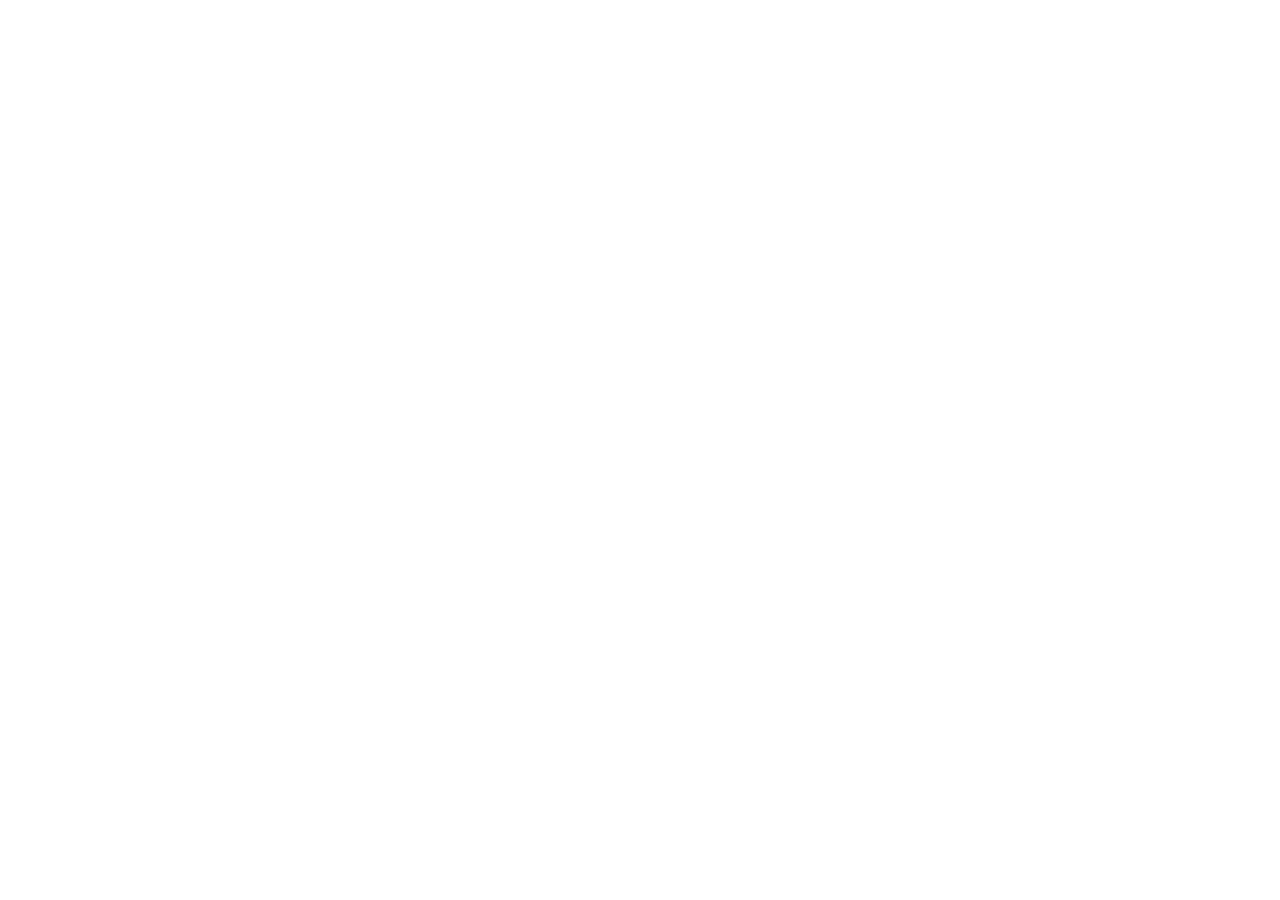
==== pantau.html @ 3dd7e0ea "Pantau 20261117f: mesin gaya tampilan per akun (menu Tampilan, bawaan Klasik) Co-Authored-By: Claude" ====
<!doctype html>
<html lang="id">
<head>
<meta charset="utf-8">
<script src="pindah.js?v=1"></script>
<meta name="viewport" content="width=device-width,initial-scale=1,viewport-fit=cover">
<title>Pantau Posyandu</title>
<meta name="theme-color" content="#ffffff">
<meta name="apple-mobile-web-app-capable" content="yes">
<meta name="apple-mobile-web-app-title" content="Pantau Posyandu">
<link rel="apple-touch-icon" href="apple-touch-icon-pantau.png">
<link rel="manifest" href="pantau.webmanifest">
<link rel="icon" href="icon-pantau-192.png">
<script>try{var _g=localStorage.getItem("pantau-gaya");if(_g&&/^[a-z]+$/.test(_g))document.documentElement.setAttribute("data-gaya",_g)}catch(e){}</script>
<script>try{var _t=localStorage.getItem("pantau-tema");if(_t==="dark"||_t==="light")document.documentElement.setAttribute("data-theme",_t)}catch(e){}</script>
<style>
:root{
  --bg:#fffdf3; --surface:#fff; --fg:#1f1800; --muted:#6f6330; --line:#f0e3ac;
  --accent:#ffc800; --accent-fg:#241b00; --accent-text:#8a6200; --accent-soft:#fff2b8; --gold:#f2b705;
  --warn:#8a3b00; --warn-soft:#ffe9d2; --none:#f5f0dc; --ok:#1f8a3c; --ok-soft:#e1f5e6;
  --hero1:#ffe94d; --hero2:#ffd000; --hero-fg:#1f1800;
  --login-bg:radial-gradient(120% 80% at 50% 0%,#ffe27a 0%,#f2b705 42%,#c98f00 100%);
  --shadow:0 2px 10px rgba(120,90,0,.10);
  --side1:#fff7bd; --side2:#ffe45c; --side3:#ffd21f; --side-fg:#1f1800; --acct-bg:rgba(255,255,255,.7);
  --bnav1:#fff9d8; --bnav2:#ffee8a; --bnav-line:#f2dc7b; --bnav-fg:#3a2f00; --bnav-on:#c98f00; --sart-op:1;
  font-family:system-ui,-apple-system,"Segoe UI",Roboto,sans-serif;
}
:root[data-theme=dark]{
  --bg:#16120a; --surface:#221c0d; --fg:#f6efd8; --muted:#c4b27a; --line:#3d3416;
  --accent:#f2b705; --accent-fg:#2b2100; --accent-text:#f6c93a; --accent-soft:#3b3010; --warn:#ffb98a; --warn-soft:#4a2a12; --none:#2a2410; --ok:#7be09a; --ok-soft:#173a22;
  --hero1:#8a6700; --hero2:#5c4400; --hero-fg:#fff6d6;
  --login-bg:radial-gradient(120% 80% at 50% 0%,#8a6400 0%,#5a4200 45%,#2a1f00 100%);
  --side1:#2e2508; --side2:#241d07; --side3:#17120a; --side-fg:#f6efd8; --acct-bg:rgba(255,255,255,.1);
  --bnav1:#2a220c; --bnav2:#1f190a; --bnav-line:#3d3416; --bnav-fg:#e8dcae; --bnav-on:#f6c93a; --sart-op:.55; --shadow:0 2px 10px rgba(0,0,0,.4);
  color-scheme:dark;
}
@media (prefers-color-scheme:dark){:root:not([data-theme=light]){
  --bg:#16120a; --surface:#221c0d; --fg:#f6efd8; --muted:#c4b27a; --line:#3d3416;
  --accent:#f2b705; --accent-fg:#2b2100; --accent-text:#f6c93a; --accent-soft:#3b3010; --warn:#ffb98a; --warn-soft:#4a2a12; --none:#2a2410; --ok:#7be09a; --ok-soft:#173a22;
  --hero1:#8a6700; --hero2:#5c4400; --hero-fg:#fff6d6;
  --login-bg:radial-gradient(120% 80% at 50% 0%,#8a6400 0%,#5a4200 45%,#2a1f00 100%);
  --side1:#2e2508; --side2:#241d07; --side3:#17120a; --side-fg:#f6efd8; --acct-bg:rgba(255,255,255,.1);
  --bnav1:#2a220c; --bnav2:#1f190a; --bnav-line:#3d3416; --bnav-fg:#e8dcae; --bnav-on:#f6c93a; --sart-op:.55; --shadow:0 2px 10px rgba(0,0,0,.4);
  color-scheme:dark;
}}
*{box-sizing:border-box}
html{-webkit-text-size-adjust:100%}
body{margin:0;background:var(--bg);color:var(--fg);font-size:16px;line-height:1.5;overflow-x:hidden}
button,input,select{font:inherit;color:inherit}
button{cursor:pointer}
.hidden{display:none!important}
.ic{width:1.25em;height:1.25em;fill:none;stroke:currentColor;stroke-width:2;stroke-linecap:round;stroke-linejoin:round;flex:none;vertical-align:-.2em}
:focus-visible{outline:3px solid var(--accent-text);outline-offset:2px}
.only-d{display:none}

/* ===== login ===== */
.login{min-height:100vh;min-height:100dvh;display:flex;flex-direction:column;align-items:center;justify-content:center;
  padding:max(24px,env(safe-area-inset-top,0px)) 20px max(24px,env(safe-area-inset-bottom,0px));background:var(--login-bg);color:var(--hero-fg);text-align:center}
.login{position:relative;isolation:isolate;overflow:hidden}
.login::before{content:"";position:absolute;inset:0;z-index:-1;background:url(kantor.jpg) center 30%/cover no-repeat;opacity:.26;mix-blend-mode:luminosity;
  -webkit-mask-image:linear-gradient(180deg,#000 0%,rgba(0,0,0,.55) 55%,rgba(0,0,0,.15) 100%);mask-image:linear-gradient(180deg,#000 0%,rgba(0,0,0,.55) 55%,rgba(0,0,0,.15) 100%)}
:root[data-theme=dark] .login::before{opacity:.22}
@media (prefers-color-scheme:dark){:root:not([data-theme=light]) .login::before{opacity:.22}}
.login .av{margin-bottom:18px}
.login .av img{display:block;width:92px;height:auto;filter:drop-shadow(1.5px 0 0 #fff) drop-shadow(-1.5px 0 0 #fff) drop-shadow(0 1.5px 0 #fff) drop-shadow(0 -1.5px 0 #fff) drop-shadow(0 4px 8px rgba(0,0,0,.3))}
.login h1{font-size:22px;line-height:1.2;margin:0 0 4px;letter-spacing:.3px}
.login p.sub{margin:0 0 24px;opacity:.9;font-size:15px}
.lf{width:100%;max-width:380px;background:var(--surface);color:var(--fg);border-radius:18px;padding:22px 20px;box-shadow:0 18px 50px rgba(0,0,0,.35);text-align:left}
.lf label{display:block;font-size:13px;font-weight:600;color:var(--muted);margin:12px 0 4px}.lf label:first-of-type{margin-top:0}
.lf input{width:100%;min-height:50px;background:var(--bg);border:1.5px solid var(--line);border-radius:12px;padding:10px 14px}
.pw{position:relative}.pw input{padding-right:78px}
.pw button{position:absolute;right:4px;top:50%;transform:translateY(-50%);min-height:44px;min-width:44px;border:0;background:none;color:var(--accent-text);font-weight:700;padding:0 10px}
.lf .btn{width:100%;margin-top:18px;min-height:52px;font-size:16px}
.lerr{margin-top:12px;font-size:14px;color:#b3261e;min-height:20px;font-weight:600}
:root[data-theme=dark] .lerr{color:#ff8a80}
@media (prefers-color-scheme:dark){:root:not([data-theme=light]) .lerr{color:#ff8a80}}
.lfoot{margin-top:22px;font-size:12.5px;opacity:.85}

/* ===== tombol ===== */
.btn{display:inline-flex;align-items:center;justify-content:center;gap:8px;min-height:48px;padding:8px 18px;border-radius:12px;border:1.5px solid #e9b800;
  background:linear-gradient(180deg,#ffe24a,#ffc800);color:var(--accent-fg);font-weight:700;box-shadow:0 3px 8px rgba(214,160,0,.28)}
.btn:disabled{opacity:.6}
.btn:hover{filter:brightness(.97)}
.btn.line{background:transparent;border:2px dashed #e3b100;color:var(--accent-text);box-shadow:none}
.btn.wide{width:100%}

/* ===== bingkai halaman ===== */
#app{min-height:100vh;display:flex}
.main-col{flex:1;min-width:0;display:flex;flex-direction:column}
.top{position:sticky;top:0;z-index:45;overflow:hidden;background:linear-gradient(135deg,var(--hero1),var(--hero2));color:var(--hero-fg);
  padding:calc(14px + env(safe-area-inset-top,0px)) max(16px,env(safe-area-inset-right,0px)) 0 max(16px,env(safe-area-inset-left,0px))}
.sky{position:absolute;right:0;bottom:0;width:80%;height:100%;opacity:.3;pointer-events:none;color:#c58f00}
:root[data-theme=dark] .sky{opacity:.25;color:#000}
@media (prefers-color-scheme:dark){:root:not([data-theme=light]) .sky{opacity:.25;color:#000}}
.trow{position:relative;display:flex;align-items:flex-start;gap:10px}
.trow .lg{width:42px;height:auto;flex:none;filter:drop-shadow(1px 0 0 #fff) drop-shadow(-1px 0 0 #fff) drop-shadow(0 1px 0 #fff) drop-shadow(0 -1px 0 #fff)}
.trow .tt{font-weight:800;font-size:17px;line-height:1.15;letter-spacing:.1px;white-space:nowrap}
.wil.op{font-weight:700;letter-spacing:.04em;text-transform:uppercase;line-height:1.35}
.wil.op span{display:block}
.brand>div{min-width:0}.brand .wil.op{font-size:10.5px;letter-spacing:.01em;white-space:nowrap}
.tt .wil.op{white-space:nowrap;font-size:min(12.5px,3.2vw);letter-spacing:.02em}
.wil.op span+span{margin-top:1px;padding-top:2px;border-top:1.5px solid currentColor;border-top-color:rgba(60,40,0,.28);width:max-content;max-width:100%}
.trow .tt small{display:block;font-weight:500;font-size:14px;margin-top:3px;letter-spacing:0}
.trow .sp{flex:1}
.ibtn{position:relative;width:40px;height:40px;border:0;background:none;color:inherit;border-radius:12px;display:grid;place-items:center;font-size:22px}
.dot{position:absolute;top:8px;right:9px;width:11px;height:11px;border-radius:50%;background:#ef3b2d;border:2px solid #ffe94d}
.hello{position:relative;display:flex;align-items:center;gap:8px;padding:6px 0 20px}
.avt{width:38px;height:38px;border-radius:50%;background:linear-gradient(135deg,#ffb800,#ff9f00);display:grid;place-items:center;color:#fff;flex:none;font-size:24px;border:2px solid rgba(255,255,255,.7)}
.tglm{display:flex;align-items:center;gap:6px;font-size:12.5px;font-weight:600;color:var(--muted);margin:0 2px 10px}.tglm .ic{font-size:15px}
.hello .w{flex:1;min-width:0;line-height:1.2;font-size:10.5px;white-space:nowrap;overflow:hidden;text-overflow:ellipsis}.hello .w b{display:block;font-size:13.5px}
.chip{display:flex;align-items:center;gap:7px;background:rgba(255,255,255,.35);border:1.5px solid rgba(255,255,255,.7);border-radius:14px;padding:7px 9px;font-size:11px;line-height:1.25;white-space:nowrap;flex:none}
.chip .ic{font-size:21px}
.hello .chip{display:none}.nipadmin{display:block;font-size:10.5px}
.admrow{display:flex;flex-wrap:wrap;align-items:center;gap:8px;padding:8px 0;border-bottom:1px solid var(--line)}.admt{flex:1;min-width:0}.admt b,.admt span{display:block;overflow:hidden;text-overflow:ellipsis;white-space:nowrap}.admt span{font-size:12px;color:var(--muted)}
.sheet{position:relative;margin-top:-14px;background:var(--bg);border-radius:22px 22px 0 0;padding:16px max(14px,env(safe-area-inset-left,0px)) 12px}
.cols{max-width:1100px;margin:0 auto}

/* ===== banner ===== */
.banner{position:relative;overflow:hidden;border-radius:18px;margin-bottom:14px;min-height:128px;background:linear-gradient(100deg,#ffd814 0%,#ffe24a 55%,#fff0a0 100%);display:flex;align-items:stretch}
.banner .bt{position:relative;z-index:2;width:60%;padding:16px 4px 24px 16px;display:flex;flex-direction:column;justify-content:center}
.banner h2{margin:0 0 6px;font-size:19px;line-height:1.15;color:#3a2a00}
.banner p{margin:0;font-size:12.5px;line-height:1.3;color:#2b2100}
.banner .bar1{width:46px;height:4px;border-radius:4px;background:#3a2a00;opacity:.7;margin-top:12px}
.banner .ph{position:absolute;right:0;top:0;bottom:0;width:56%;background-position:right center;background-size:cover;background-repeat:no-repeat;-webkit-mask-image:linear-gradient(90deg,transparent,#000 48%);mask-image:linear-gradient(90deg,transparent,#000 48%)}
.banner.m{height:158px;touch-action:pan-y}
.slide{position:absolute;inset:0;display:flex;opacity:0;pointer-events:none;transition:opacity .45s}
.slide.on{opacity:1;pointer-events:auto}
.banner.d{display:none}
.bdots{position:absolute;right:12px;bottom:8px;display:flex;gap:7px;z-index:4}
.bdots i{width:9px;height:9px;border-radius:50%;background:rgba(255,255,255,.75);border:1px solid rgba(58,42,0,.35);cursor:pointer}.bdots i.on{background:#3a2a00}

/* ===== panel filter ===== */
.panel{margin-bottom:14px}
.buatlap{display:flex;align-items:center;gap:14px;margin:0 0 14px;padding:16px 18px;border-radius:16px;background:linear-gradient(135deg,#0a7a35,#12a04a);color:#fff;text-decoration:none;box-shadow:0 6px 18px rgba(10,122,53,.35);border:2px solid #fff3}
.buatlap .ic{width:34px;height:34px;flex:none}
.buatlap span{display:flex;flex-direction:column;gap:2px}
.buatlap b{font-size:18px}
.buatlap small{font-size:13px;opacity:.9}
.card{background:var(--surface);border:1px solid var(--line);border-radius:16px;padding:16px;margin-bottom:14px;box-shadow:var(--shadow)}
.ch{display:flex;align-items:center;gap:12px;margin-bottom:14px}
.sq{width:52px;height:52px;border-radius:14px;background:linear-gradient(180deg,#ffd21f,#ffbf00);display:grid;place-items:center;color:#2b2100;font-size:26px;flex:none}
.ch h3{margin:0;font-size:19px;line-height:1.2}.ch p{margin:2px 0 0;font-size:13.5px;color:var(--muted)}
.fc{padding:12px 14px}
.fh{display:flex;align-items:center;gap:8px;margin-bottom:10px}
.fh h3{margin:0;font-size:17px;line-height:1.2;flex:1}
.linkk{background:none;border:0;color:var(--muted);font:inherit;font-size:13px;font-weight:700;text-decoration:underline;padding:6px 4px;cursor:pointer}
.ibtn{width:38px;height:38px;border-radius:50%;border:1.5px solid var(--line);background:var(--surface);color:var(--fg);display:grid;place-items:center;cursor:pointer;flex:none}
.ibtn .ic{width:19px;height:19px}.ibtn:disabled{opacity:.5}
.ibtn.putar .ic{animation:putar .8s linear infinite}@keyframes putar{to{transform:rotate(360deg)}}
.filters{display:grid;grid-template-columns:1fr 1fr;gap:8px 10px}
.filters .full{grid-column:1/-1}
.filters label{display:block;font-size:12.5px;font-weight:700;color:var(--muted);margin-bottom:3px}
.sel{position:relative}
.sel select,.sel input{width:100%;min-height:44px;background:var(--surface);border:1.5px solid var(--line);border-radius:12px;padding:10px 40px 10px 14px;appearance:none;-webkit-appearance:none;font-size:16px}
.sel .ic.dn{position:absolute;right:12px;top:50%;margin-top:-.6em;pointer-events:none;color:var(--fg)}
.sel input{padding-right:14px}
.sel.cari .si{position:absolute;left:12px;top:50%;margin-top:-.55em;color:var(--muted);pointer-events:none}.sel.cari input{padding-left:38px}
.act{margin-top:14px}
.dl{background:linear-gradient(180deg,#fffbe6,#fff6cc);border-color:#f6e08a}
.dl .top2{display:flex;align-items:center;gap:12px;margin-bottom:12px}
.dl .cl{width:52px;height:52px;border-radius:50%;background:#ffe27a;display:grid;place-items:center;color:#b88400;font-size:28px;flex:none}
.dl small{display:block;font-size:12.5px;color:var(--muted)}
.dl h3{margin:0;font-size:17px}.dl p{margin:0;font-size:13.5px;color:var(--muted)}
.dl .btns{display:grid;gap:10px}
.tot{display:grid;grid-template-columns:repeat(3,minmax(0,1fr));gap:8px;margin-bottom:14px}
.tile{display:flex;align-items:center;gap:8px;min-width:0;background:var(--surface);border:1px solid var(--line);border-radius:14px;padding:9px 8px;text-align:left;box-shadow:var(--shadow)}
.tile .cc{width:40px;height:40px;border-radius:50%;display:grid;place-items:center;color:#fff;font-size:22px;flex:none}
.tile .cc.g{background:#2fa04a}.tile .cc.y{background:#ffc800;color:#fff}.tile .cc.p{background:#e8317f}
.tile b{display:block;font-size:20px;line-height:1.1}.tile span{font-size:12px;color:var(--muted);line-height:1.2;display:block}
.tile .tx{flex:1;min-width:0}.tile .ch2{color:var(--muted);font-size:14px;margin-left:-2px}

/* ===== tabel/daftar ===== */
h4{font-size:17px;margin:0 0 10px}
table{width:100%;border-collapse:collapse;font-size:15px}
th,td{padding:10px 6px;border-bottom:1px solid var(--line);text-align:center}
th:first-child,td:first-child{text-align:left}
th{font-size:12.5px;color:var(--muted);font-weight:700}
tr:last-child td{border-bottom:0}
.scroll{overflow-x:auto;-webkit-overflow-scrolling:touch}
.scroll table{min-width:620px}
.pill{display:inline-block;white-space:nowrap;padding:3px 9px;border-radius:99px;font-size:13px;font-weight:700}
.pill.ok{background:var(--accent-soft);color:var(--accent-text)}
.pill.no{background:var(--none);color:var(--muted);font-weight:600}
.item{border:1px solid var(--line);border-radius:14px;padding:12px 14px;margin-bottom:10px;background:var(--surface)}
.item .a{font-weight:700}.item .b{font-size:14px;color:var(--muted)}
.tags{display:flex;flex-wrap:wrap;gap:6px;margin-top:8px}
.tag{font-size:12px;font-weight:600;padding:2px 9px;border-radius:99px;background:var(--accent-soft);color:var(--accent-text)}
.tag.w{background:var(--warn-soft);color:var(--warn)}.tag.g{background:var(--none);color:var(--muted)}
.msg{padding:14px;border-radius:12px;background:var(--warn-soft);color:var(--warn);margin-bottom:14px;font-size:15px}
.empty{text-align:center;color:var(--muted);padding:22px 8px}
.kh{font-weight:800;margin:14px 0 8px;color:var(--accent-text)}
.kv{display:flex;justify-content:space-between;gap:10px;padding:11px 0;border-bottom:1px solid var(--line);font-size:15px}
.kv:last-child{border-bottom:0}.kv span:first-child{color:var(--muted)}
.okpill{background:var(--ok-soft);color:var(--ok);font-weight:700;border-radius:99px;padding:2px 12px;font-size:13px}
.okbox{display:flex;align-items:center;gap:10px;background:var(--ok-soft);color:var(--ok);border-radius:12px;padding:12px;margin-top:10px;font-size:14px}
.okbox.bad{background:var(--warn-soft);color:var(--warn)}
footer{text-align:center;color:var(--muted);font-size:12.5px;padding:6px 16px 18px}
footer.mob{padding:4px 16px calc(88px + env(safe-area-inset-bottom,0px))}
footer.dsk{display:none}

.avt img{width:100%;height:100%;border-radius:50%;object-fit:cover;display:block}
.pf{display:flex;align-items:center;gap:14px;margin-bottom:14px}
.pf .avt.big{width:84px;height:84px;font-size:40px;border-width:3px}
.fld{margin-bottom:12px}.fld label{display:block;font-size:14px;font-weight:700;margin-bottom:6px}
.fld select{width:100%;min-height:50px;background:var(--surface);border:1.5px solid var(--line);border-radius:12px;padding:10px 14px;font-size:16px}
.fld input{width:100%;min-height:50px;background:var(--surface);border:1.5px solid var(--line);border-radius:12px;padding:10px 14px;font-size:16px}
.fbtn{position:relative;overflow:hidden}.fbtn input{position:absolute;inset:0;opacity:0;cursor:pointer;width:100%;height:100%;font-size:0}
.row2{display:grid;grid-template-columns:1fr 1fr;gap:10px}
.btn.sm{min-height:42px;padding:6px 14px;font-size:14px}
.btn.plain{background:var(--surface);color:var(--accent-text);border-color:var(--line);box-shadow:none}
.pvban{height:120px;border-radius:14px;overflow:hidden;position:relative;background:linear-gradient(100deg,#ffd814,#ffe24a 55%,#fff0a0);margin-bottom:12px}
.pvban .ph{position:absolute;right:0;top:0;bottom:0;width:70%;background:var(--bn,url(banner.jpg)) right center/cover no-repeat;-webkit-mask-image:linear-gradient(90deg,transparent,#000 35%);mask-image:linear-gradient(90deg,transparent,#000 35%)}
.st{font-size:13.5px;min-height:20px;margin-top:8px;color:var(--muted)}.st.ok{color:var(--ok);font-weight:700}.st.bad{color:#b3261e;font-weight:700}
:root[data-theme=dark] .st.bad{color:#ff8a80}
@media (prefers-color-scheme:dark){:root:not([data-theme=light]) .st.bad{color:#ff8a80}}
.hint{font-size:12.5px;color:var(--muted);margin:2px 0 12px}
/* ===== menu bawah (HP) ===== */
.bnav{position:fixed;left:0;right:0;bottom:0;z-index:40;display:grid;grid-template-columns:repeat(5,1fr);background:linear-gradient(180deg,var(--bnav1),var(--bnav2));
  border-top:1px solid var(--bnav-line);padding:6px 6px calc(6px + env(safe-area-inset-bottom,0px));box-shadow:0 -4px 16px rgba(120,90,0,.12)}
.bnav button{border:0;background:none;display:flex;flex-direction:column;align-items:center;gap:2px;padding:6px 0 8px;font-size:12px;font-weight:600;color:var(--bnav-fg);position:relative}
.bnav button .ic{font-size:26px}
.bnav button.on{color:var(--bnav-on);font-weight:800}
.bnav button.on .ic{stroke-width:2.8}
.bnav button.on::after{content:"";position:absolute;bottom:0;left:24%;right:24%;height:3px;border-radius:3px;background:#ffc800}

/* ===== sidebar / laci ===== */
.side{position:fixed;z-index:60;left:0;top:0;bottom:0;width:272px;transform:translateX(-102%);transition:transform .22s;display:flex;flex-direction:column;
  background:linear-gradient(180deg,var(--side1) 0%,var(--side2) 55%,var(--side3) 100%);color:var(--side-fg);overflow:hidden;box-shadow:6px 0 30px rgba(0,0,0,.25)}
.side.open{transform:none}
.scrim{position:fixed;inset:0;background:rgba(0,0,0,.4);z-index:50;display:none}.scrim.on{display:block}
.brand{display:flex;gap:10px;align-items:center;padding:calc(18px + env(safe-area-inset-top,0px)) 16px 14px}
.brand img{width:44px;height:auto;flex:none;filter:drop-shadow(1px 0 0 #fff) drop-shadow(-1px 0 0 #fff) drop-shadow(0 1px 0 #fff) drop-shadow(0 -1px 0 #fff)}
.brand b{font-size:15px;line-height:1.15;display:block}.brand small{font-size:12.5px}
.nav{padding:8px 14px;display:grid;gap:6px;position:relative;z-index:2}
.nav button{display:flex;align-items:center;gap:14px;border:0;background:none;text-align:left;padding:13px 14px;border-radius:12px;font-size:16px;font-weight:600;color:var(--side-fg)}
.nav button .ic{font-size:24px}
.nav button.on{background:linear-gradient(180deg,#ffd21f,#ffc400);color:#1f1800;font-weight:800}
.nav button.on .ic{stroke-width:2.8}
.acct{margin:auto 14px 14px;position:relative;z-index:2;display:flex;align-items:center;gap:10px;background:var(--acct-bg);border:0;border-radius:18px;padding:10px 12px;text-align:left;font-size:13px;line-height:1.25}
.acct .avt{width:42px;height:42px;font-size:22px;background:#1f1800;border:2px solid #ffc800}
.acct b{display:block;font-size:14px}.acct .ic{margin-left:auto}
.sart{position:absolute;left:0;right:0;bottom:0;height:300px;background:url(kantor.jpg) center 62%/cover no-repeat;opacity:var(--sart-op);z-index:1;-webkit-mask-image:linear-gradient(180deg,transparent,#000 42%);mask-image:linear-gradient(180deg,transparent,#000 42%)}

/* ===== rel kanan (komputer) ===== */
.rail .quote{position:relative;overflow:hidden;background:linear-gradient(135deg,#fff3b0,#ffe27a);border:1px solid #f6e08a;border-radius:18px;padding:18px;display:flex;gap:14px;align-items:center;margin-bottom:14px;min-height:150px}
.rail .quote .cp{width:78px;height:92px;flex:none;border-radius:16px;background:linear-gradient(180deg,#ffd21f,#ffb800);display:grid;place-items:center;color:#fff;font-size:40px;transform:rotate(-4deg)}
.rail .quote p{margin:0;font-weight:700;font-size:15px;line-height:1.3}
.sig{font-family:"Segoe Script","Brush Script MT","Snell Roundhand",cursive;font-style:italic;font-size:19px;color:var(--fg);text-align:right;padding:36px 8px 0;border-bottom:3px solid #ffc800;border-radius:0 0 0 60px;margin-top:10px;padding-bottom:10px}

@media (max-width:420px){.tile .ch2{display:none}}
/* ===== tampilan komputer ===== */
@media (min-width:900px){
  .only-m{display:none!important}.only-d{display:revert}
  .side{transform:none;box-shadow:none;width:260px}
  body.collapsed .side{transform:translateX(-102%)}
  .main-col{margin-left:260px}
  body.collapsed .main-col{margin-left:0}
  .top{padding:0 22px 0 18px;min-height:108px;display:flex;align-items:center}
  .trow{align-items:center;width:100%}
  .trow .hb{order:-1}
  .trow .lg{width:50px}
  .trow .tt{font-size:22px}
  .dmeta{display:flex;align-items:center;gap:18px}
  .dchip{display:flex;align-items:center;gap:10px;font-size:13px;line-height:1.25}.dchip .ic{font-size:24px}
  .uacct{display:flex;align-items:center;gap:10px;background:rgba(255,255,255,.55);border:0;border-radius:99px;padding:6px 14px 6px 6px;font-size:12px;line-height:1.2;text-align:left}
  .uacct .avt{width:42px;height:42px;font-size:22px;background:#1f1800;border:2px solid #ffc800}
  .uacct b{display:block;font-size:13px}
  .sheet{margin-top:0;border-radius:0;padding:22px 24px 40px}
  .cols{display:grid;grid-template-columns:minmax(0,1fr) 330px;gap:22px;max-width:1280px}
  .banner.m{display:none}
  .banner.d{display:block;height:150px;margin-bottom:18px}
  .banner.d .bt{flex-direction:row;align-items:center;gap:18px;padding:12px 18px}
  .banner.d img{width:76px;height:auto;flex:none;filter:drop-shadow(1px 0 0 #fff) drop-shadow(-1px 0 0 #fff) drop-shadow(0 1px 0 #fff) drop-shadow(0 -1px 0 #fff)}
  .banner.d h2{font-size:25px;letter-spacing:.2px}.banner.d p{font-size:15px;max-width:380px}
  .banner.d .bt{width:66%;flex:none}
  .banner.d .ph{width:40%;-webkit-mask-image:linear-gradient(90deg,transparent,#000 40%);mask-image:linear-gradient(90deg,transparent,#000 40%)}
  .panel.big{background:var(--surface);border:1px solid var(--line);border-radius:18px;padding:18px 20px;box-shadow:var(--shadow)}
  .panel.big .card{box-shadow:none;margin-bottom:14px}
  .panel.big .tot{margin-bottom:0}
  .ch h3{font-size:17px}.ch .sq{width:48px;height:48px}
  .filters{gap:14px 24px}
  .actrow{display:flex;justify-content:flex-end;margin-top:14px}
  .actrow .btn.wide{width:auto;min-width:160px;min-height:44px}
  .dl{position:relative}
  .dl .btns{grid-template-columns:1fr}
  .bnav{display:none}
  footer.dsk{display:block;text-align:left;padding:4px 24px 18px}
  footer.mob{display:none}
  .tile b{font-size:21px}
}
.top.kecil .hello,.top.kecil .wil{display:none}
.top.kecil{padding-top:calc(8px + env(safe-area-inset-top,0px));padding-bottom:8px}
.top.kecil .trow .lg{width:34px}.top.kecil .trow .tt{font-size:15px}
@media (min-width:900px){.top.kecil{padding-top:0;padding-bottom:0}}
#toastbaru{position:fixed;left:50%;bottom:calc(92px + env(safe-area-inset-bottom,0px));transform:translate(-50%,20px);background:#2b2200;color:#fff3b0;padding:10px 18px;border-radius:999px;font-size:14px;font-weight:700;box-shadow:0 6px 18px rgba(0,0,0,.25);opacity:0;pointer-events:none;transition:.25s;z-index:80;max-width:90vw;text-align:center}
#toastbaru.on{opacity:1;transform:translate(-50%,0)}
@media (min-width:900px){#toastbaru{bottom:24px}}
</style>
<link rel="stylesheet" href="pantau-tema.css?v=20261105ze">
<link rel="stylesheet" href="pantau-modern.css?v=20261107f">
<link rel="stylesheet" href="pantau-baru.css?v=20261108d">
<link rel="stylesheet" href="pantau-v2.css?v=20261117f">
<style id="loginKaca">
/* ---------- Gaya kaca: halaman masuk ---------- */
html .login{background:#fff8e1}
html .login::before{inset:-40px;opacity:1;mix-blend-mode:normal;-webkit-mask-image:none;mask-image:none;filter:blur(18px) saturate(1.1);background:url(kantor.jpg) center/cover no-repeat}
html .login::after{content:"";position:absolute;inset:0;z-index:-1;background:linear-gradient(180deg,rgba(255,214,31,.62),rgba(255,248,225,.5))}
html .login .lf{background:var(--kc-bg,rgba(255,255,255,.62));border:1px solid var(--kc-line,rgba(255,255,255,.78));border-radius:22px;box-shadow:0 10px 30px rgba(40,30,0,.15);-webkit-backdrop-filter:blur(12px);backdrop-filter:blur(12px)}
html .login .lf input{background:var(--surface,#fff);border:1px solid var(--kc-line,rgba(255,255,255,.78));border-radius:12px}
html .login .lf .btn{border-radius:14px}
html .login .lfoot{color:var(--fg,#241b00);opacity:.8}
@media (max-width:899px){
  html .login::before{inset:0;filter:none;opacity:.3}
  html .login::after{background:linear-gradient(180deg,#ffd21f 0,#ffd21f 38%,rgba(255,252,243,.93) 38.1%)}
  html .login .lf{background:var(--kc-bg,rgba(255,255,255,.62));-webkit-backdrop-filter:none;backdrop-filter:none;box-shadow:0 4px 14px rgba(60,45,0,.12)}
}
:root[data-theme=dark] .login::after{background:linear-gradient(180deg,rgba(40,32,0,.75),rgba(10,9,5,.88))}
@media (prefers-color-scheme:dark){:root:not([data-theme=light]) .login::after{background:linear-gradient(180deg,rgba(40,32,0,.75),rgba(10,9,5,.88))}}
@media (prefers-color-scheme:dark) and (max-width:899px){:root:not([data-theme=light]) .login::after{background:linear-gradient(180deg,#5a4600 0,#5a4600 38%,rgba(16,15,9,.95) 38.1%)}}
:root[data-theme=dark] .login{color:#f2f0e6}
@media (prefers-color-scheme:dark){:root:not([data-theme=light]) .login{color:#f2f0e6}}
/* login gelap: label lebih terang agar jelas terbaca */
:root[data-theme=dark] .login .lf label{color:#e6e3d2}
@media (prefers-color-scheme:dark){:root:not([data-theme=light]) .login .lf label{color:#e6e3d2}}
</style>
</head>
<body class="pm">
<svg width="0" height="0" style="position:absolute" aria-hidden="true"><defs>
<symbol id="i-cal" viewBox="0 0 24 24"><rect x="3" y="4" width="18" height="18" rx="2"/><path d="M16 2v4M8 2v4M3 10h18"/></symbol>
<symbol id="i-list" viewBox="0 0 24 24"><path d="M8 6h13M8 12h13M8 18h13M3 6h.01M3 12h.01M3 18h.01"/></symbol>
<symbol id="i-pin" viewBox="0 0 24 24"><path d="M20 10c0 6-8 12-8 12S4 16 4 10a8 8 0 0 1 16 0z"/><circle cx="12" cy="10" r="3"/></symbol>
<symbol id="i-search" viewBox="0 0 24 24"><circle cx="11" cy="11" r="7"/><path d="M21 21l-4.3-4.3"/></symbol>
<symbol id="i-sync" viewBox="0 0 24 24"><path d="M20 12a8 8 0 0 1-14 5.3M4 12A8 8 0 0 1 18 6.7M18 3v4h-4M6 21v-4h4" fill="none" stroke="currentColor" stroke-width="2" stroke-linecap="round" stroke-linejoin="round"/></symbol>
<symbol id="i-filter" viewBox="0 0 24 24"><path d="M22 3H2l8 9.46V19l4 2v-8.54z"/></symbol>
<symbol id="i-cloud" viewBox="0 0 24 24"><path d="M4 14.9A7 7 0 1 1 15.7 8h1.8a4.5 4.5 0 0 1 2.5 8.2"/><path d="M12 12v9M16 16l-4-4-4 4"/></symbol>
<symbol id="i-doc" viewBox="0 0 24 24"><path d="M14 2H6a2 2 0 0 0-2 2v16a2 2 0 0 0 2 2h12a2 2 0 0 0 2-2V8z"/><path d="M14 2v7h6M8 13h8M8 17h8"/></symbol>
<symbol id="i-check" viewBox="0 0 24 24"><path d="M20 6L9 17l-5-5"/></symbol>
<symbol id="i-user" viewBox="0 0 24 24"><path d="M20 21v-2a4 4 0 0 0-4-4H8a4 4 0 0 0-4 4v2"/><circle cx="12" cy="7" r="4"/></symbol>
<symbol id="i-bell" viewBox="0 0 24 24"><path d="M6 8a6 6 0 1 1 12 0c0 7 3 9 3 9H3s3-2 3-9"/><path d="M10.3 21a1.94 1.94 0 0 0 3.4 0"/></symbol>
<symbol id="i-menu" viewBox="0 0 24 24"><path d="M3 6h18M3 12h18M3 18h18"/></symbol>
<symbol id="i-home" viewBox="0 0 24 24"><path d="M3 9l9-7 9 7v11a2 2 0 0 1-2 2H5a2 2 0 0 1-2-2z"/><path d="M9 22V12h6v10"/></symbol>
<symbol id="i-bars" viewBox="0 0 24 24"><path d="M18 20V10M12 20V4M6 20v-6"/></symbol>
<symbol id="i-gear" viewBox="0 0 24 24"><circle cx="12" cy="12" r="3"/><path d="M19.4 15a1.65 1.65 0 0 0 .33 1.82l.06.06a2 2 0 1 1-2.83 2.83l-.06-.06a1.65 1.65 0 0 0-1.82-.33 1.65 1.65 0 0 0-1 1.51V21a2 2 0 1 1-4 0v-.09A1.65 1.65 0 0 0 9 19.4a1.65 1.65 0 0 0-1.82.33l-.06.06a2 2 0 1 1-2.83-2.83l.06-.06a1.65 1.65 0 0 0 .33-1.82 1.65 1.65 0 0 0-1.51-1H3a2 2 0 1 1 0-4h.09A1.65 1.65 0 0 0 4.6 9a1.65 1.65 0 0 0-.33-1.82l-.06-.06a2 2 0 1 1 2.83-2.83l.06.06a1.65 1.65 0 0 0 1.82.33H9a1.65 1.65 0 0 0 1-1.51V3a2 2 0 1 1 4 0v.09a1.65 1.65 0 0 0 1 1.51 1.65 1.65 0 0 0 1.82-.33l.06-.06a2 2 0 1 1 2.83 2.83l-.06.06a1.65 1.65 0 0 0-.33 1.82V9a1.65 1.65 0 0 0 1.51 1H21a2 2 0 1 1 0 4h-.09a1.65 1.65 0 0 0-1.51 1z"/></symbol>
<symbol id="i-users" viewBox="0 0 24 24"><path d="M17 21v-2a4 4 0 0 0-4-4H5a4 4 0 0 0-4 4v2"/><circle cx="9" cy="7" r="4"/><path d="M23 21v-2a4 4 0 0 0-3-3.87M16 3.13a4 4 0 0 1 0 7.75"/></symbol>
<symbol id="i-clock" viewBox="0 0 24 24"><circle cx="12" cy="12" r="10"/><path d="M12 6v7l4 2"/></symbol>
<symbol id="i-shield" viewBox="0 0 24 24"><path d="M12 22s8-4 8-10V5l-8-3-8 3v7c0 6 8 10 8 10z"/><path d="M9 12l2 2 4-4"/></symbol>
<symbol id="i-clip" viewBox="0 0 24 24"><path d="M16 4h2a2 2 0 0 1 2 2v14a2 2 0 0 1-2 2H6a2 2 0 0 1-2-2V6a2 2 0 0 1 2-2h2"/><rect x="8" y="2" width="8" height="4" rx="1"/><path d="M8 12h8M8 16h5"/></symbol>
<symbol id="i-chev" viewBox="0 0 24 24"><path d="M9 18l6-6-6-6"/></symbol>
<symbol id="i-down" viewBox="0 0 24 24"><path d="M6 9l6 6 6-6"/></symbol>
<symbol id="i-dl" viewBox="0 0 24 24"><path d="M12 3v12m0 0l-4-4m4 4l4-4M5 21h14"/></symbol>
<symbol id="i-out" viewBox="0 0 24 24"><path d="M9 21H5a2 2 0 0 1-2-2V5a2 2 0 0 1 2-2h4M16 17l5-5-5-5M21 12H9"/></symbol>
<symbol id="i-moon" viewBox="0 0 24 24"><path d="M21 12.8A9 9 0 1 1 11.2 3a7 7 0 0 0 9.8 9.8z"/></symbol>
<symbol id="i-sun" viewBox="0 0 24 24"><circle cx="12" cy="12" r="4"/><path d="M12 2v2M12 20v2M4.9 4.9l1.4 1.4M17.7 17.7l1.4 1.4M2 12h2M20 12h2M4.9 19.1l1.4-1.4M17.7 6.3l1.4-1.4"/></symbol>
<symbol id="i-sky" viewBox="0 0 600 120" preserveAspectRatio="xMaxYMax slice"><g fill="currentColor"><path d="M0 120V84c40-6 70-30 110-34 34-3 52 16 86 4 40-14 62-46 112-46 44 0 64 28 100 40 30 10 60 4 92 12v70z"/><path d="M448 120V30h10V8h14v22h10v90z"/><path d="M468 8l3-8 3 8z"/><rect x="30" y="84" width="46" height="36"/><rect x="84" y="92" width="32" height="28"/><rect x="330" y="88" width="40" height="32"/><rect x="380" y="96" width="30" height="24"/><rect x="520" y="86" width="50" height="34"/><rect x="578" y="96" width="22" height="24"/></g></symbol>
</defs></svg>
<section class="login" id="login">
  <div class="av"><img src="logo.png" alt="Logo Kota Palu"></div>
  <h1>Pantau Laporan Posyandu</h1>
  <p class="sub">Kecamatan Palu Utara</p>
  <form class="lf" id="lf" autocomplete="on" novalidate>
    <label for="lu">Nama pengguna</label>
    <input id="lu" name="username" type="text" autocomplete="username" autocapitalize="none" autocorrect="off" spellcheck="false" required>
    <label for="lp">Kata sandi</label>
    <div class="pw"><input id="lp" name="password" type="password" autocomplete="current-password" required><button type="button" id="sh">Lihat</button></div>
    <div class="lerr" id="lerr" role="alert"></div>
    <button class="btn" id="lb" type="submit">Masuk</button>
    <p class="lupa">Lupa kata sandi? Hubungi pengelola aplikasi.</p>
  </form>
  <div class="lfoot">Developed by <b>Max Juniar Ratowo</b> · © 2026<br><small id="ver">tampilan 20261117f</small></div>
</section>

<div id="app" class="hidden" data-view="b">
  <aside class="side" id="side">
    <div class="brand"><img src="logo.png" alt=""><div><b>PANTAU LAPORAN POSYANDU</b><small class="wil">Kecamatan Palu Utara</small></div></div>
    <nav class="nav" id="nav">
      <button data-go="b" class="on"><svg class="ic "><use href="#i-home"/></svg>Beranda</button>
      <button data-go="l"><svg class="ic "><use href="#i-doc"/></svg>Laporan</button>
      <button data-go="d"><svg class="ic "><use href="#i-users"/></svg>Data Posyandu</button>
      <button data-go="r"><svg class="ic "><use href="#i-bars"/></svg>Rekapitulasi</button>
      <button data-go="p"><svg class="ic "><use href="#i-gear"/></svg>Pengaturan</button>
    </nav>
    <div class="pohon only-d" id="pohonKel"></div>
    <button class="acct acctbtn" type="button"><span class="avt"><svg class="ic "><use href="#i-user"/></svg></span><span><b class="nmadmin">Admin Posyandu</b><span class="nipadmin">NIP belum diisi</span></span><svg class="ic "><use href="#i-chev"/></svg></button>
    <div class="sart"></div>
  </aside>
  <div class="scrim" id="scrim"></div>

  <div class="main-col">
    <header class="top">
      <svg class="sky" aria-hidden="true"><use href="#i-sky"/></svg>
      <div class="trow">
        <img class="lg" src="logo.png" alt="">
        <div class="tt">PANTAU LAPORAN<br class="only-m"> POSYANDU<small class="wil">Kecamatan Palu Utara</small></div>
        <h1 class="pgt" id="pgt">Beranda</h1>
        <div class="sp"></div>
        <div class="dmeta only-d">
          <div class="onl" id="onl" title="Status sistem"><i></i><span>Online</span></div>
          <div class="dchip"><svg class="ic "><use href="#i-cal"/></svg><span><span class="dtgl">-</span><br>v11</span></div>
        </div>
        <button class="ibtn" id="tema" type="button" aria-label="Ganti tampilan terang atau gelap"><svg class="ic"><use href="#i-moon" id="temaic"/></svg></button>
        <button class="ibtn" id="bell" aria-label="Pemberitahuan"><svg class="ic "><use href="#i-bell"/></svg><i class="dot hidden" id="belldot"></i></button>
        <button class="ibtn hb" id="hb" aria-label="Menu"><svg class="ic "><use href="#i-menu"/></svg></button>
        <button class="uacct only-d acctbtn" type="button"><span class="avt"><svg class="ic "><use href="#i-user"/></svg></span><span><b class="nmadmin">Admin Posyandu</b><span class="nipadmin">NIP belum diisi</span></span><svg class="ic "><use href="#i-down"/></svg></button>
      </div>
      <div class="hello only-m acctbtn" role="button" tabindex="0">
        <span class="avt"><svg class="ic "><use href="#i-user"/></svg></span>
        <div class="w">Selamat datang<b class="nmadmin">Admin Posyandu</b><span class="nipadmin">NIP belum diisi</span></div>
        <svg class="ic hchev"><use href="#i-down"/></svg>
      </div>
    </header>
    <div id="bellpop" class="card hidden" style="position:fixed;right:12px;top:70px;z-index:70;width:min(340px,calc(100vw - 24px));max-height:70vh;overflow:auto"></div>

    <main class="sheet"><div class="cols">
      <div class="mainc">
        <div id="msg"></div>

        <section class="v v-b">
          <div class="banner m" id="bm"></div>
          <div class="banner d" id="bd"></div>
        </section>
        <section class="v v-b"><a class="buatlap" id="btnBuat" href="./" target="_blank" rel="noopener" style="display:none"><svg class="ic"><use href="#i-doc"/></svg><span><b>Buatkan Laporan Posyandu</b><small>Buka aplikasi laporan untuk kelurahan <i id="btnBuatKel"></i></small></span></a></section>
        <section class="v v-b" id="sumB"></section>

        <div class="panel big" id="panel">
          <div class="card fc" id="fcard" style="margin-bottom:14px">
            <div class="fh"><h3><span class="only-m">Laporan Posyandu</span><span class="only-d">Filter Data Laporan</span></h3><button class="linkk hidden" id="fres" type="button">Atur ulang</button><button class="ibtn" id="re" type="button" aria-label="Muat ulang data" title="Muat ulang data"><svg class="ic "><use href="#i-sync"/></svg></button></div>
            <div class="filters">
              <div><label for="fb">Bulan</label><div class="sel"><select id="fb"></select><svg class="ic dn"><use href="#i-down"/></svg></div></div>
              <div><label for="ft">Tahun</label><div class="sel"><select id="ft"></select><svg class="ic dn"><use href="#i-down"/></svg></div></div>
              <div><label for="fj">Jenis</label><div class="sel"><select id="fj"><option value="">Semua Jenis</option><option>Posyandu Balita</option><option>Posyandu Lansia</option></select><svg class="ic dn"><use href="#i-down"/></svg></div></div>
              <div id="fkw"><label for="fk">Kelurahan</label><div class="sel"><select id="fk"><option value="">Semua</option></select><svg class="ic dn"><use href="#i-down"/></svg></div></div>
              <div class="full"><div class="sel cari"><svg class="ic si"><use href="#i-search"/></svg><input id="fq" type="search" name="cari-laporan-x" readonly onfocus="this.removeAttribute('readonly')" placeholder="Cari nama Posyandu…" aria-label="Cari nama Posyandu" autocomplete="off" autocapitalize="none" spellcheck="false"></div></div>
            </div>
          </div>
          <div class="v v-l">
            <div class="tot" id="tot"></div>
          </div>
        </div>

        <section class="v v-b" id="secMx"><div class="card"><h4 id="mx2h">Status per kelurahan</h4><div id="mx2"></div></div></section>
        <section class="v v-l"><div class="card"><div class="lhd"><div class="lht"><h4>Laporan yang sudah terkirim</h4><small id="stamp">Memuat data…</small></div><div class="lact"><button class="btn sm line" id="dx" type="button"><svg class="ic"><use href="#i-dl"/></svg>Unduh Excel</button><button class="btn sm" id="dc" type="button"><svg class="ic"><use href="#i-dl"/></svg>Unduh CSV</button></div></div><div class="opdl"><button class="btn sm line" id="dx2" type="button">Unduh Excel</button><button class="btn sm line" id="dc2" type="button">Unduh CSV</button></div><div id="ls"></div></div></section>
        <section class="v v-d" id="dpBox"></section>
        <section class="v v-d" id="pengBox"></section>
        <section class="v v-r" id="rkBox"></section>
        <section class="v v-k" id="kelBox"></section>
        <section class="v v-p" id="secP" data-ptab="akun">
          <div class="tabbar" id="tabP" data-for="secP" data-attr="data-ptab"><button type="button" class="on" data-t="akun">Akun saya</button><button type="button" data-t="app">Aplikasi</button><button type="button" data-t="pengguna">Pengguna</button></div>
          <div class="card" data-tab="akun"><h4>Akun</h4>
            <div class="kv"><span>Nama</span><b class="nmadmin">Admin Posyandu</b></div>
            <div class="kv"><span>Nama pengguna</span><b id="pu">-</b></div>
            <div class="kv"><span>Peran</span><b id="peranTxt">-</b></div>
            <div class="kv"><span>Versi</span><b>v11</b></div>
            <div class="kv"><span>Terakhir diperbarui</span><b class="lastt">-</b></div>
            <div class="kv"><span>Status</span><span class="okpill">Online</span></div>
          </div>
          <div class="card" id="cardProf" data-tab="akun"><h4>Profil admin</h4>
            <div class="pf"><span class="avt big" id="pvfoto"><svg class="ic "><use href="#i-user"/></svg></span>
              <div style="display:grid;gap:8px">
                <label class="btn sm fbtn">Pilih foto profil<input id="inFoto" type="file" accept="image/*"></label>
                <button class="btn sm plain" id="hpsFoto" type="button">Hapus foto</button>
              </div>
            </div>
            <div class="fld"><label for="inNama">Nama admin</label><input id="inNama" type="text" maxlength="40" autocomplete="off"></div>
            <div class="fld"><label for="inNip">NIP</label><input id="inNip" type="text" inputmode="numeric" maxlength="30" autocomplete="off" placeholder="Contoh: 19800101 200501 1 001"></div>
            <div class="fld"><label for="inJab">Jabatan</label><input id="inJab" type="text" maxlength="60" autocomplete="off" placeholder="Contoh: Pengelola Program Posyandu"></div>
            <div class="fld"><label for="inUnit">Unit kerja</label><input id="inUnit" type="text" maxlength="80" autocomplete="off" placeholder="Contoh: Kantor Camat Palu Utara"></div>
            <button class="btn wide" id="svProfil" type="button">Simpan profil</button>
            <div class="st" id="stProfil" role="status"></div>
          </div>
          <div class="card" id="cardBan" data-tab="app" style="display:none"></div>
          <div class="card" id="cardPw" data-tab="akun"><h4>Ganti kata sandi</h4>
            <div class="fld"><label for="pwLama">Kata sandi sekarang</label><input id="pwLama" type="password" autocomplete="current-password"></div>
            <div class="fld"><label for="pwBaru">Kata sandi baru</label><input id="pwBaru" type="password" autocomplete="new-password"></div>
            <div class="fld"><label for="pwUlang">Ulangi kata sandi baru</label><input id="pwUlang" type="password" autocomplete="new-password"></div>
            <p class="hint">Minimal 6 karakter.</p>
            <button class="btn wide" id="svPw" type="button">Ubah kata sandi</button>
            <div class="st" id="stPw" role="status"></div>
          </div>
          <div class="card" id="cardApp" data-tab="app" style="display:none"></div>
          <div class="card" id="cardCad" data-tab="app" style="display:none"></div>
          <div id="boxRuang" data-tab="app"></div>
          <div class="card" id="cardAdm" data-tab="pengguna" style="display:none"><h4>Pengelolaan akun pengguna</h4>
            <p class="hint" id="admInfo"></p>
            <p class="hint">Anda adalah Admin kecamatan: dapat mengelola data, memeriksa laporan, dan mengatur aplikasi. Akun tambahan berperan sebagai Petugas/operator: dapat melihat, memeriksa, dan merekap laporan, tetapi tidak dapat mengubah data Posyandu, SK, banner, atau akun.</p>
            <div id="admList"></div>
            </div>
          <div class="card" id="cardAdm2" data-tab="pengguna" style="display:none"><h4>Tambah admin</h4>
            <div class="fld"><label for="adU">Nama pengguna baru</label><input id="adU" type="text" name="op-adU-x" readonly onfocus="this.removeAttribute('readonly')" maxlength="20" autocomplete="off" autocapitalize="none" placeholder="huruf kecil atau angka, 3-20"></div>
            <div class="fld"><label for="adK">Kelurahan operator (hanya melihat data kelurahan ini)</label><select id="adK"><option value="">Pilih kelurahan…</option><option>Kayumalue Ngapa</option><option>Kayumalue Pajeko</option><option>Mamboro</option><option>Mamboro Barat</option><option>Taipa</option></select></div>
            <div class="fld"><label for="adN">Nama admin (boleh dikosongkan)</label><input id="adN" type="text" name="op-adN-x" readonly onfocus="this.removeAttribute('readonly')" maxlength="40" autocomplete="off"></div>
            <div class="fld"><label for="adP">Kata sandi (minimal 6 karakter)</label><input id="adP" type="password" name="op-adP-x" autocomplete="new-password" readonly onfocus="this.removeAttribute('readonly')"></div>
            <button class="btn wide" id="svAdm" type="button">Tambah admin</button>
            <div class="st" id="stAdm" role="status"></div>
          </div>
          <div class="card"><div class="btns" style="display:grid;gap:10px">
            <button class="btn" id="re2" type="button"><svg class="ic "><use href="#i-filter"/></svg>Muat ulang data</button>
            <a class="btn line" id="lnkApp" href="./" target="_blank" rel="noopener" style="text-decoration:none">Ke aplikasi laporan</a>
            <button class="btn line" id="out" type="button" style="border-style:solid"><svg class="ic "><use href="#i-out"/></svg>Keluar</button>
          </div></div>
        </section>
      </div>

      <aside class="rail only-d">
        <div class="quote"><span class="cp"><svg class="ic "><use href="#i-clip"/></svg></span><p>“Data yang baik adalah langkah awal pelayanan yang lebih baik.”</p></div>
        <div class="card"><div class="ch" style="margin-bottom:6px"><span class="sq" style="width:40px;height:40px;font-size:20px"><svg class="ic "><use href="#i-users"/></svg></span><h3>Informasi Sistem</h3></div>
          <div class="kv"><span><svg class="ic "><use href="#i-cal"/></svg> Versi</span><b>v11</b></div>
          <div class="kv"><span><svg class="ic "><use href="#i-clock"/></svg> Terakhir diperbarui</span><b class="lastt">-</b></div>
          <div class="kv"><span><svg class="ic "><use href="#i-shield"/></svg> Status</span><span class="okpill" id="stt">Online</span></div>
          <div class="okbox" id="okb"><svg class="ic "><use href="#i-check"/></svg><span id="okt">Sistem berjalan dengan baik</span></div>
        </div>
        <div class="sig">Sehat Bersama, Kuat Bersama</div>
      </aside>
    </div></main>
    <footer class="mob">Developed by <b>Max Juniar Ratowo</b><br>© 2026 All Rights Reserved</footer>
    <footer class="dsk">© 2026 Pantau Laporan Posyandu - Kecamatan Palu Utara · Developed by Max Juniar Ratowo</footer>
  </div>

  <nav class="bnav only-m" id="bnav">
    <button data-go="b" class="on"><svg class="ic "><use href="#i-home"/></svg>Beranda</button>
    <button data-go="l"><svg class="ic "><use href="#i-doc"/></svg>Laporan</button>
    <button data-go="d"><svg class="ic "><use href="#i-users"/></svg>Posyandu</button>
    <button data-go="r"><svg class="ic "><use href="#i-bars"/></svg>Rekap</button>
    <button data-go="p"><svg class="ic "><use href="#i-gear"/></svg>Atur</button>
  </nav>
</div>
<script src="pembaruan.js?v=1"></script>
<script src="tes.js?v=4"></script>
<script src="seed-posyandu.js"></script>
<script src="dialog.js?v=20261117f"></script>
<script src="pantau-kertas.js?v=20261117f"></script>
<script>
/* ===== Kecepatan: catatan waktu, indikator tombol, muat-saat-perlu ===== */
var PERF_K='pantau-perf';
function perfCatatMs(n,ms,ok){try{var l=JSON.parse(localStorage.getItem(PERF_K)||'[]');l.push({n:n,ms:Math.round(ms),ok:ok?1:0,t:Date.now()});if(l.length>150)l=l.slice(-150);localStorage.setItem(PERF_K,JSON.stringify(l))}catch(x){}}
function perfCatat(n,t0,ok){perfCatatMs(n,performance.now()-t0,ok)}
function perfRingkas(){var l=[];try{l=JSON.parse(localStorage.getItem(PERF_K)||'[]')}catch(x){}var g={};
  l.forEach(function(x){var o=g[x.n]||(g[x.n]={n:x.n,j:0,jml:0,maks:0,gagal:0,akhir:0});o.j++;o.jml+=x.ms;if(x.ms>o.maks)o.maks=x.ms;if(!x.ok)o.gagal++;o.akhir=x.ms});
  return Object.keys(g).map(function(k){var o=g[k];o.rata=Math.round(o.jml/o.j);return o}).sort(function(a,b){return b.rata-a.rata})}
function perfHapus(){try{localStorage.removeItem(PERF_K)}catch(x){}}
/* tombol yang terakhir ditekan (iPhone/Safari tidak memfokuskan tombol, jadi activeElement tidak cukup) */
var TOMBOL_AKHIR=null,TOMBOL_T=0;
document.addEventListener('click',function(ev){var b=ev.target&&ev.target.closest?ev.target.closest('button'):null;if(b){TOMBOL_AKHIR=b;TOMBOL_T=Date.now()}},true);
function sibukTombol(label){
  var b=TOMBOL_AKHIR;if(!b||Date.now()-TOMBOL_T>2500||!b.isConnected||b.disabled||b.getAttribute('aria-busy')==='true')return function(){};
  var tk=(b.textContent||'').trim();if(/…$|\.\.\.$/.test(tk))return function(){};
  var asli=b.innerHTML,baru='<span class="spinx" aria-hidden="true"></span>'+label;
  b.innerHTML=baru;b.disabled=true;b.setAttribute('aria-busy','true');
  return function(){if(b.getAttribute('aria-busy')!=='true')return;b.removeAttribute('aria-busy');if(b.innerHTML===baru)b.innerHTML=asli;b.disabled=false};
}
/* Excel dan modul Honor hanya dimuat saat dibutuhkan */
var XLSX_URL='https://cdnjs.cloudflare.com/ajax/libs/xlsx/0.18.5/xlsx.full.min.js',XLSX_P=null;
function muatXlsx(){
  if(window.XLSX)return Promise.resolve();
  if(!XLSX_P)XLSX_P=new Promise(function(res,rej){var s=document.createElement('script');s.src=XLSX_URL;s.onload=function(){window.XLSX?res():(XLSX_P=null,rej())};s.onerror=function(){XLSX_P=null;rej()};document.head.appendChild(s)});
  return XLSX_P;
}
function denganXlsx(fn){
  if(window.XLSX){fn();return}
  var t0=performance.now();if(window.toast)toast('Menyiapkan Excel…');
  muatXlsx().then(function(){perfCatat('Muat alat Excel',t0,true);fn()},function(){perfCatat('Muat alat Excel',t0,false);alert('Fitur Excel belum bisa dimuat. Periksa internet lalu coba lagi.')});
}
window.denganXlsx=denganXlsx;
/* alat Excel disiapkan di latar belakang hanya bila sinyal bagus dan penghemat data mati, supaya tombol Excel terasa seketika */
window.addEventListener('load',function(){setTimeout(function(){try{var c=navigator.connection||{};if(c.saveData||/^(slow-2g|2g|3g)$/.test(c.effectiveType||''))return;muatXlsx().catch(function(){})}catch(x){}},6000)});
var HONOR_P=null;
function muatHonor(){
  if(window.HONOR)return Promise.resolve();
  if(HONOR_P)return HONOR_P;
  var sc=document.querySelector('script[src^="pantau-v2.js"]'),v=sc?((sc.getAttribute('src').match(/[?&]v=([^&]+)/)||[])[1]||''):'',q=v?'?v='+v:'',t0=performance.now();
  HONOR_P=new Promise(function(res,rej){
    var l=document.createElement('link');l.rel='stylesheet';l.href='pantau-honor.css'+q;document.head.appendChild(l);
    var s=document.createElement('script');s.src='pantau-honor.js'+q;s.onload=function(){window.HONOR?res():(HONOR_P=null,rej(new Error('Modul honor tidak termuat')))};s.onerror=function(){HONOR_P=null;rej(new Error('Modul honor belum bisa dimuat. Periksa internet lalu coba lagi.'))};document.head.appendChild(s);
  });
  HONOR_P.then(function(){perfCatat('Muat modul Honor',t0,true)},function(){perfCatat('Muat modul Honor',t0,false)});
  return HONOR_P;
}
window.muatHonor=muatHonor;
/* Admin kecamatan: modul dan data Honor disiapkan di latar sesudah masuk (sinyal bagus), supaya menu Honor terbuka seketika. */
var PRA_H=0;
function praHonor(){try{
  if(PERAN!=='utama'||PRA_H)return;var c=navigator.connection||{};if(c.saveData||/^(slow-2g|2g|3g)$/.test(c.effectiveType||''))return;
  PRA_H=1;setTimeout(function(){muatHonor().then(function(){if(window.HONOR&&HONOR.pra)HONOR.pra()}).catch(function(){})},1200);
}catch(x){}}
</script>
<script src="pantau-gaya.js?v=20261117f" defer></script>
<script src="pantau-ext.js?v=20261117f" defer></script>
<script src="pantau-v2.js?v=20261117f" defer></script>
<script>
var ARSIP_URL='https://script.google.com/macros/s/AKfycbwnaGeg2gGim7aViuugfbN8TWg3XeTBxjE041tp6dd9PSyUpadGqOUD_d4EFsojjqgugw/exec';
var BULAN=['Januari','Februari','Maret','April','Mei','Juni','Juli','Agustus','September','Oktober','November','Desember'];
var KEL=['Kayumalue Ngapa','Kayumalue Pajeko','Mamboro','Mamboro Barat','Taipa'];var KEL_SEMUA=KEL.slice();
var PERAN='',ADM=[],POSOK=false;var DATA=[],ADA=false,loading=false,CRED=null,timer=null;
function $(i){return document.getElementById(i)}
function el(t,c,x){var e=document.createElement(t);if(c)e.className=c;if(x!=null)e.textContent=x;return e}
function opt(s,v,t){var o=document.createElement('option');o.value=v;o.textContent=t;s.appendChild(o)}


var VIEWS=['b','l','d','r','p','k'];
var VER='v7',HARI=['Minggu','Senin','Selasa','Rabu','Kamis','Jumat','Sabtu'],BLN3=['Jan','Feb','Mar','Apr','Mei','Jun','Jul','Agu','Sep','Okt','Nov','Des'];
function pad(n){return String(n).padStart(2,'0')}
function jam(){var n=new Date();return pad(n.getHours())+'.'+pad(n.getMinutes())+' WITA'}

(function init(){
  var now=new Date(),fb=$('fb'),ft=$('ft'),fk=$('fk');
  opt(fb,'','Semua bulan');BULAN.forEach(function(b){opt(fb,b,b)});
  fb.value=BULAN[now.getMonth()];
  opt(ft,String(now.getFullYear()),String(now.getFullYear()));
  KEL.forEach(function(k){opt(fk,k,k)});
  var tg=HARI[now.getDay()]+', '+now.getDate()+' '+BLN3[now.getMonth()]+' '+now.getFullYear();
  Array.prototype.forEach.call(document.getElementsByClassName('dtgl'),function(e){e.textContent=tg});
  (function(){var mq=window.matchMedia?matchMedia('(prefers-color-scheme:dark)'):null;
    function gelap(){var t=document.documentElement.getAttribute('data-theme');return t?t==='dark':!!(mq&&mq.matches)}
    function ikon(){var g=gelap(),u=$('temaic'),bt=$('tema');if(u)u.setAttribute('href',g?'#i-sun':'#i-moon');if(bt)bt.title=g?'Ganti ke tampilan terang':'Ganti ke tampilan gelap';
      var mt=document.querySelector('meta[name=theme-color]');if(mt)mt.setAttribute('content',g?'#171e30':'#ffffff')}
    $('tema').addEventListener('click',function(){var t=gelap()?'light':'dark';document.documentElement.setAttribute('data-theme',t);try{localStorage.setItem('pantau-tema',t)}catch(e){}ikon()});
    if(mq&&mq.addEventListener)mq.addEventListener('change',ikon);ikon()})();
  ['fb','ft','fj','fk'].forEach(function(i){$(i).addEventListener('change',tampil)});
  $('fq').addEventListener('input',tampil);
  $('dx').addEventListener('click',function(){unduh('xlsx')});$('dc').addEventListener('click',function(){unduh('csv')});
  $('dx2').addEventListener('click',function(){unduh('xlsx')});$('dc2').addEventListener('click',function(){unduh('csv')});
  $('re').addEventListener('click',muat);$('re2').addEventListener('click',muat);
  $('fres').addEventListener('click',function(){var pa=window.periodeAktif?periodeAktif():{bl:BULAN[now.getMonth()],th:String(now.getFullYear())};fb.value=pa.bl;ft.value=pa.th;$('fj').value='';fk.value='';$('fq').value='';tampil()});
  document.addEventListener('visibilitychange',function(){if(CRED&&!document.hidden&&Date.now()-lastCek>30000)cekUbah()});
  $('sh').addEventListener('click',function(){var i=$('lp'),t=i.type==='password';i.type=t?'text':'password';this.textContent=t?'Sembunyi':'Lihat'});
  $('out').addEventListener('click',keluar);
  $('lf').addEventListener('submit',function(ev){ev.preventDefault();
    var u=$('lu').value.trim(),p=$('lp').value;if(!u){$('lerr').textContent='Isi nama pengguna.';$('lu').focus();return}if(!p){$('lerr').textContent='Isi kata sandi.';$('lp').focus();return}
    CRED={u:u,p:p};$('lb').disabled=true;$('lb').textContent='Memeriksa…';$('lerr').textContent='';muat(true)});
  // navigasi
  Array.prototype.forEach.call(document.querySelectorAll('[data-go]'),function(b){b.addEventListener('click',function(){go(b.getAttribute('data-go'))})});
  $('hb').addEventListener('click',function(){
    if(window.matchMedia('(min-width:900px)').matches){document.body.classList.toggle('collapsed')}
    else{$('side').classList.toggle('open');$('scrim').classList.toggle('on')}});
  $('scrim').addEventListener('click',tutupLaci);
  $('bell').addEventListener('click',function(ev){ev.stopPropagation();bel()});
  document.addEventListener('click',function(ev){var p=$('bellpop');if(!p.classList.contains('hidden')&&!p.contains(ev.target))p.classList.add('hidden')});
  tampilView('b');
  try{var sv=sessionStorage.getItem('pantau-cred');if(sv){CRED=JSON.parse(sv);buka();window.addEventListener('DOMContentLoaded',function(){setTimeout(lukisTersimpan,0)});muat()}}catch(x){}
})();
function tutupLaci(){$('side').classList.remove('open');$('scrim').classList.remove('on')}
function tampilView(v){
  $('app').setAttribute('data-view',v);
  var jd={b:'Beranda',l:'Laporan',d:'Data Posyandu',r:'Rekapitulasi',p:'Pengaturan',k:'Kelurahan'},pg=$('pgt');if(pg)pg.textContent=jd[v]||'';
  Array.prototype.forEach.call(document.querySelectorAll('.v'),function(s){
    var on=false;VIEWS.forEach(function(x){if(s.classList.contains('v-'+x)&&x===v)on=true});s.classList.toggle('hidden',!on)});
  $('panel').classList.toggle('hidden',v==='p'||v==='r'||v==='d'||v==='k'||v==='b');
  var dl=document.querySelector('.panel .v-l');if(dl)dl.classList.toggle('hidden',v!=='l');
  Array.prototype.forEach.call(document.querySelectorAll('[data-go]'),function(b){
    if(b.closest('#nav')||b.closest('#bnav'))b.classList.toggle('on',b.getAttribute('data-go')===v)});
  var ac=document.querySelector('.panel.big'),pl=$('panel');
  if(v==='b'){pl.classList.add('big')}else{pl.classList.remove('big')}
}
function go(v){tutupLaci();tampilView(v);window.scrollTo(0,0);if(ADA)tampil()}
function bel(){
  var p=$('bellpop');
  if(!p.classList.contains('hidden')){p.classList.add('hidden');return}
  p.textContent='';p.appendChild(el('h4',null,'Laporan terbaru'));
  var l=DATA.slice().sort(function(a,b){return b.n<a.n?-1:b.n>a.n?1:0}).slice(0,6);
  if(!l.length)p.appendChild(el('div','empty','Belum ada laporan masuk.'));
  l.forEach(function(d){var it=el('div','item');it.appendChild(el('div','a',d.pos));it.appendChild(el('div','b',d.kel+' · '+d.jenis.replace('Posyandu ','')+' · '+d.bln));it.appendChild(el('div','b','Terkirim '+(d.tk||'-')));p.appendChild(it)});
  p.classList.remove('hidden');
  try{localStorage.setItem('pantau-seen',String(DATA.length))}catch(x){}
  $('belldot').classList.add('hidden');
}
function titik(){var s=0;try{s=parseInt(localStorage.getItem('pantau-seen')||'0',10)||0}catch(x){}
  $('belldot').classList.toggle('hidden',!(DATA.length>s))}
function buka(){$('login').classList.add('hidden');$('app').classList.remove('hidden');window.scrollTo(0,0);
  $('pu').textContent=CRED?(CRED.as||CRED.u):'-';
  if(!timer)timer=setInterval(function(){if(CRED&&!document.hidden)cekUbah()},120000)}
function keluar(msg){
  ST=null;sebelum=-1;CRED=null;PERAN='';ADM=[];ADA=false;DATA=[];try{sessionStorage.removeItem('pantau-cred');sessionStorage.removeItem('pantau-data')}catch(x){}
  $('app').classList.add('hidden');$('login').classList.remove('hidden');$('lp').value='';
  $('lb').disabled=false;$('lb').textContent='Masuk';$('lerr').textContent=typeof msg==='string'?msg:'';
  ['tot','mx2','ls','msg'].forEach(function(i){$(i).textContent=''});tampilView('b');if(window.setelahKeluar)setelahKeluar();
  PROFIL={nama:'Admin Posyandu',nip:lsNip(),jabatan:'',unit:'',foto:''};PEND={foto:null};profilOk=false;pasangProfil();
}
function gagalLogin(m){keluar(m)}

var last=0,lastCek=0,ST=null,sebelum=-1;
function toast(t){var e=$('toastbaru');if(!e){e=document.createElement('div');e.id='toastbaru';e.setAttribute('role','status');document.body.appendChild(e)}
  e.textContent=t;e.className='on';clearTimeout(e._t);e._t=setTimeout(function(){e.className=''},6000)}
function cekUbah(){
  if(!CRED||loading)return;lastCek=Date.now();
  jsonp({aksi:'ubah',u:CRED.u,p:CRED.p},15000).then(function(r){
    if(!r)return;if(r.login===false){gagalLogin(r.pesan||'Sesi berakhir, silakan masuk lagi');return}
    if(r.st===undefined){muat();return}
    if(ST===null||r.st!==ST)muat();
  }).catch(function(){})}
function setLast(ok){
  if(ok)window.TERSIMPAN_JAM=null;else window.TERSIMPAN_MEMBARUI=false;
  Array.prototype.forEach.call(document.getElementsByClassName('lastt'),function(e){e.textContent=ok?jam():e.textContent});
  $('stt').textContent=ok?'Online':'Terputus';var onl=$('onl');if(onl){onl.className='onl'+(ok?'':' off');onl.lastChild.textContent=ok?'Online':'Terputus'}$('stt').className=ok?'okpill':'okpill';
  var b=$('okb');b.className='okbox'+(ok?'':' bad');$('okt').textContent=ok?'Sistem berjalan dengan baik':'Data belum bisa dimuat';
}
var PERTAMA=0,tMuat=0;
/* Data terakhir (hanya selama tab/sesi ini, bukan di HP secara permanen) langsung ditampilkan saat halaman dibuka ulang, dengan label jelas
   bahwa itu data tersimpan; data baru dari server menggantikannya begitu tiba. */
function simpanTersimpan(r){try{sessionStorage.setItem('pantau-data',JSON.stringify({u:CRED.u,as:CRED.as||'',j:jam(),r:{peran:r.peran,kel:r.kel,data:r.data}}))}catch(x){try{sessionStorage.removeItem('pantau-data')}catch(y){}}}
function lukisTersimpan(){
  try{if(PERTAMA)return;var o=JSON.parse(sessionStorage.getItem('pantau-data')||'null');
    if(!o||!o.r||!CRED||o.u!==CRED.u||(o.as||'')!==(CRED.as||''))return;
    var r=o.r;PERAN=r.peran||'';if(window.terapKel)terapKel(r.peran==='admin'?(r.kel||'-'):'');
    DATA=(r.data||[]).filter(function(d){return r.peran!=='admin'||d.kel===r.kel});sebelum=DATA.length;ADA=true;
    window.TERSIMPAN_JAM=String(o.j||'').replace(/\s*WITA/,'');window.TERSIMPAN_MEMBARUI=true;isiTahun();tampil();$('stamp').textContent='Data tersimpan pukul '+o.j+' · memperbarui…';if(window.segarkanV2)segarkanV2();
    perfCatatMs('Data tersimpan tampil',performance.now(),true);
  }catch(x){if(window.console)console.warn('data tersimpan gagal dipakai',x)}
}
function muat(dariLogin){
  if(loading||!CRED)return;loading=true;tMuat=performance.now();if(!profilOk){profDariCache();ambilProfil()}if(!POSOK&&window.ambilPos)ambilPos();$('re').disabled=true;$('re').classList.add('putar');$('re2').disabled=true;
  var cb='p'+Date.now(),s=document.createElement('script'),selesai=false;
  function bersih(){selesai=true;clearTimeout(tm);try{delete window[cb]}catch(x){window[cb]=undefined}if(s.parentNode)s.parentNode.removeChild(s);loading=false;$('re').disabled=false;$('re').classList.remove('putar');$('re2').disabled=false}
  function err(){if(dariLogin===true){$('lb').disabled=false;$('lb').textContent='Masuk';$('lerr').textContent='Belum tersambung. Periksa internet lalu coba lagi.';return}gagal('Data belum bisa dimuat. Periksa sinyal internet lalu tekan Muat Ulang.')}
  var tm=setTimeout(function(){if(selesai)return;bersih();err()},25000);
  window[cb]=function(r){
    if(selesai)return;bersih();
    if(window.TES_CEK)TES_CEK(r);
    if(r&&r.ok===false&&r.pemeliharaan){if(dariLogin===true){$('lb').disabled=false;$('lb').textContent='Masuk';$('lerr').textContent=r.pesan||'Aplikasi sedang dalam pemeliharaan.'}else gagal(r.pesan||'Aplikasi sedang dalam pemeliharaan.');return}
    if(r&&r.login===false){gagalLogin(r.pesan||'Nama pengguna atau kata sandi salah');return}
    if(dariLogin){try{sessionStorage.setItem('pantau-cred',JSON.stringify(CRED))}catch(x){}buka()}
    if(!r||!r.ok){gagal('Data belum bisa dimuat'+(r&&r.pesan?': '+r.pesan:'. Coba lagi sebentar.'));return}
    window.MUAT_GAGAL=null;PERAN=r.peran||'';if(window.terapKel)terapKel(r.peran==='admin'?(r.kel||'-'):'');pasangAdmin();var lama=sebelum;DATA=(r.data||[]).filter(function(d){return r.peran!=='admin'||d.kel===r.kel});if(r.st!==undefined)ST=r.st;sebelum=DATA.length;if(lama>=0&&DATA.length>lama){var nb=DATA.length-lama;toast(nb+' laporan baru masuk')}ADA=true;last=Date.now();$('msg').textContent='';
    $('stamp').textContent='Diperbarui '+jam();setLast(true);titik();if(!profilOk)ambilProfil();
    perfCatat('Muat data laporan',tMuat,true);if(!PERTAMA){PERTAMA=1;perfCatatMs('Buka aplikasi sampai data tampil',performance.now(),true)}simpanTersimpan(r);
    isiTahun();tampil();if(window.ambilPos)ambilPos();
  };
  s.onerror=function(){if(selesai)return;bersih();err()};
  s.src=ARSIP_URL+'?aksi=daftar&u='+encodeURIComponent(CRED.u)+'&p='+encodeURIComponent(CRED.p)+(CRED.as?'&as='+encodeURIComponent(CRED.as):'')+(window.TES_KODE&&TES_KODE()?'&tes='+encodeURIComponent(TES_KODE()):'')+'&cb='+cb+'&_='+Date.now();
  document.head.appendChild(s);
}
function gagal(t){
  var m=$('msg');m.textContent='';m.appendChild(el('div','msg',t));
  window.MUAT_GAGAL=t;if(ADA)toast(t);if(window.segarkanV2)setTimeout(segarkanV2,0);
  $('stamp').textContent=ADA?'Menampilkan data terakhir':'Belum ada data';setLast(false);
  if(!ADA){['tot','mx','mx2','ls','dp'].forEach(function(i){var x=$(i);if(x)x.textContent=''})}
}
var FIELD={'Posyandu Balita':['Sasaran Ibu Hamil','Kunjungan Ibu Hamil','Sasaran Bayi Balita (S)','Memiliki KMS (K)','Kunjungan (D)','BB Naik (N)','BB Tidak Naik (T)','BGM','Stunting'],
 'Posyandu Lansia':['Sasaran lansia','Kunjungan lansia']};
function esc2(x){return x.replace(/[.*+?^${}()|[\]\\]/g,'\\$&')}
function ambil(d){ // pecah teks hasil menjadi baris per bulan
  var fl=FIELD[d.jenis]||[],segs=(d.hasil||'').split(' | '),out=[];
  segs.forEach(function(sg){
    var b=d.bln,m=sg.match(/^([A-Za-z]+):?\s/);
    if(m&&BULAN.indexOf(m[1])>=0){b=m[1];sg=sg.slice(m[0].length)}
    var v={};fl.forEach(function(f){var r=new RegExp(esc2(f)+'\\s+(-?[0-9][0-9.,]*)').exec(sg);v[f]=r?Number(String(r[1]).replace(',','.')):''});
    out.push({b:b,v:v});
  });
  if(!out.length)out.push({b:d.bln,v:{}});
  return out;
}
function bangun(){
  var L=(window.LIHAT||[]).filter(function(d){return true});
  var sheets={'Posyandu Balita':[],'Posyandu Lansia':[],'Rekap Kelurahan':[]};
  var ur=L.slice().sort(function(a,b){return KEL.indexOf(a.kel)-KEL.indexOf(b.kel)||a.pos.localeCompare(b.pos)||a.n.localeCompare(b.n)});
  ['Posyandu Balita','Posyandu Lansia'].forEach(function(j){
    var fl=FIELD[j],rows=[],tot={},no=0;fl.forEach(function(f){tot[f]=0});
    ur.filter(function(d){return d.jenis===j}).forEach(function(d){
      ambil(d).forEach(function(r){
        no++;var o={'No':no,'Nomor Laporan':d.n,'Bulan':r.b,'Tahun':d.thn,'Kelurahan':d.kel,'Posyandu':d.pos,'Tanggal Kegiatan':d.tgl,'Tanggal Kirim':d.tk};
        fl.forEach(function(f){o[f]=r.v[f];if(r.v[f]!=='')tot[f]+=r.v[f]});
        o['Nama Kader']=d.kader||'';rows.push(o);
      });
    });
    if(rows.length){var t={'No':'','Nomor Laporan':'','Bulan':'','Tahun':'','Kelurahan':'JUMLAH','Posyandu':'','Tanggal Kegiatan':'','Tanggal Kirim':''};fl.forEach(function(f){t[f]=tot[f]});t['Nama Kader']='';rows.push(t)}
    sheets[j]=rows;
  });
  // rekap per kelurahan
  ['Posyandu Balita','Posyandu Lansia'].forEach(function(j){
    var fl=FIELD[j];
    KEL.forEach(function(k){
      var o={'Jenis':j,'Kelurahan':k,'Jumlah Laporan':0};fl.forEach(function(f){o[f]=0});
      ur.filter(function(d){return d.jenis===j&&d.kel===k}).forEach(function(d){o['Jumlah Laporan']++;ambil(d).forEach(function(r){fl.forEach(function(f){if(r.v[f]!=='')o[f]+=r.v[f]})})});
      sheets['Rekap Kelurahan'].push(o);
    });
  });
  return sheets;
}
function namaBerkas(){var bl=$('fb').value||'Semua bulan',th=$('ft').value;return 'Data Posyandu '+bl+' '+th}
function unduh(jenis){
  if(jenis==='xlsx'&&!window.XLSX)return denganXlsx(function(){unduh(jenis)});
  if(!ADA||!window.LIHAT||!window.LIHAT.length){alert('Belum ada laporan untuk pilihan ini.');return}
  var sh=bangun(),nm=namaBerkas();
  if(jenis==='xlsx'&&window.XLSX){
    var wb=XLSX.utils.book_new();
    ['Posyandu Balita','Posyandu Lansia','Rekap Kelurahan'].forEach(function(n){
      if(!sh[n].length)return;
      var ws=XLSX.utils.json_to_sheet(sh[n]);
      var k=Object.keys(sh[n][0]);ws['!cols']=k.map(function(x){return{wch:Math.max(10,Math.min(32,x.length+2))}});
      XLSX.utils.book_append_sheet(wb,ws,n.replace('Posyandu ',''));
    });
    XLSX.writeFile(wb,nm+'.xlsx');return;
  }
  if(jenis==='xlsx'){alert('Fitur Excel belum termuat. Periksa internet lalu coba lagi, atau pilih Unduh CSV.');return}
  var out=[];
  ['Posyandu Balita','Posyandu Lansia','Rekap Kelurahan'].forEach(function(n){
    var r=sh[n];if(!r.length)return;var k=Object.keys(r[0]);
    out.push(n);out.push(k.map(q).join(';'));r.forEach(function(o){out.push(k.map(function(x){return q(o[x])}).join(';'))});out.push('');
  });
  var bl=new Blob(['\ufeff'+out.join('\r\n')],{type:'text/csv;charset=utf-8'}),a=document.createElement('a');
  a.href=URL.createObjectURL(bl);a.download=nm+'.csv';document.body.appendChild(a);a.click();
  setTimeout(function(){URL.revokeObjectURL(a.href);a.remove()},1000);
}
function q(v){v=v==null?'':String(v);return /[;"\n]/.test(v)?'"'+v.replace(/"/g,'""')+'"':v}


/* ===== profil & pengaturan ===== */
var PROFIL={nama:'Admin Posyandu',foto:'',jabatan:'',unit:''},PEND={foto:null},profilOk=false;
var AV_SVG='<svg class="ic"><use href="#i-user"/></svg>';
function jsonp(params,ms){
  var t0=performance.now(),a=(params&&params.aksi)||'?',sb=a==='pdf'?sibukTombol('Menyiapkan PDF…'):null,
    dl=window.Dlg?(a==='pdf'?Dlg.sibuk('Menyiapkan PDF…'):Dlg.pita('Memuat data…')):function(){};
  return jsonp0(params,ms).then(function(r){perfCatat('Ambil data: '+a,t0,true);if(sb)sb();dl();return r},function(e){perfCatat('Ambil data: '+a,t0,false);if(sb)sb();dl();throw e});
}
function jsonp0(params,ms){
  return new Promise(function(res,rej){
    var cb='jq'+Math.random().toString(36).slice(2),s=document.createElement('script'),done=false;
    function end(fn,v){if(done)return;done=true;clearTimeout(t);try{delete window[cb]}catch(e){window[cb]=undefined}if(s.parentNode)s.parentNode.removeChild(s);fn(v)}
    window[cb]=function(d){if(window.TES_CEK)TES_CEK(d);end(res,d)};
    s.onerror=function(){end(rej,new Error('Tidak bisa menghubungi server'))};
    var q=new URLSearchParams(params);if(CRED&&CRED.as&&q.has('u')&&!q.has('as'))q.set('as',CRED.as);var tk=window.TES_KODE&&TES_KODE();if(tk)q.set('tes',tk);q.set('cb',cb);q.set('_',Date.now());
    s.src=ARSIP_URL+'?'+q.toString();document.head.appendChild(s);
    var t=setTimeout(function(){end(rej,new Error('Server tidak menjawab'))},ms||20000);
  });
}
var PENERIMA=null;
function pasangAdmin(){
  var hp=$('cardProf');if(hp){var h4=hp.querySelector('h4');if(h4)h4.textContent=PERAN==='utama'?'Profil admin':'Profil saya';}var c=$('cardAdm');if(!c)return;c.style.display=PERAN==='utama'?'':'none';var c2=$('cardAdm2');if(c2)c2.style.display=PERAN==='utama'?'':'none';if(PERAN!=='utama')return;
  $('admInfo').textContent='Admin utama: '+CRED.u+'. Admin tambahan: '+ADM.length+' dari 5.';
  var box=$('admList');box.textContent='';
  ADM.forEach(function(a){
    var r=el('div','admrow'),t=el('div','admt');t.appendChild(el('b',null,a.u));t.appendChild(el('span',null,'Kelurahan '+(a.kel||'belum dipilih')+(a.nama?' · '+a.nama:'')+(a.nip?' · NIP '+a.nip:'')+(a.kunci?(a.kunci.permanen?' · TERKUNCI':' · terkunci sementara'):'')));
    var b0=el('button','btn sm plain','Kelurahan'),b1=el('button','btn sm plain','Sandi'),b2=el('button','btn sm plain','Hapus');b0.type=b1.type=b2.type='button';
    b0.addEventListener('click',async function(){var i=await pilih('Pilih satu kelurahan. Admin ini hanya akan melihat kelurahan itu.',KEL_SEMUA.slice(),{judul:'Kelurahan untuk '+a.u});if(i<0)return;var k=KEL_SEMUA[i];if(!k){status('stAdm','Pilihan tidak valid','bad');return}kelolaAdm({op:'kel',nu:a.u,kel:k},a.u+' sekarang hanya melihat '+k+'.')});
    b1.addEventListener('click',async function(){var n=await isi('Minimal 6 karakter.',{judul:'Kata sandi baru untuk '+a.u,label:'Kata sandi baru',rahasia:true,min:6,ok:'Ubah sandi'});if(n===null)return;kelolaAdm({op:'sandi',nu:a.u,ns:n},'Kata sandi '+a.u+' diubah.')});
    b2.addEventListener('click',async function(){if(await tanya('Hapus admin '+a.u+'?'))kelolaAdm({op:'hapus',nu:a.u},'Admin '+a.u+' dihapus.')});
    r.appendChild(t);r.appendChild(b0);r.appendChild(b1);r.appendChild(b2);
    if(a.kunci){var b3=el('button','btn sm','Buka kunci');b3.type='button';b3.style.flexBasis='100%';b3.addEventListener('click',function(){kelolaAdm({op:'buka',nu:a.u},'Kunci akun '+a.u+' dibuka.')});r.appendChild(b3)}
    box.appendChild(r)});
  $('svAdm').disabled=ADM.length>=5;
  if(window.pasangPenerima)pasangPenerima();
  if(window.pasangPm)pasangPm();
}
function kelolaAdm(f,ok){
  f.aksi='kelola';status('stAdm','Menyimpan…');
  return kirimAtur(f).then(function(r){if(r.admins)ADM=r.admins;if(r.penerima!==undefined)PENERIMA=r.penerima;pasangAdmin();status('stAdm',ok,'ok');return true}).catch(function(e){status('stAdm',e.message,'bad')});
}
function lsNip(){try{return localStorage.getItem('pantau_nip')||''}catch(e){return ''}}
function pasangProfil(){
  Array.prototype.forEach.call(document.getElementsByClassName('nipadmin'),function(e){e.textContent=PROFIL.nip?'NIP '+PROFIL.nip:'NIP belum diisi'});
  Array.prototype.forEach.call(document.getElementsByClassName('nmadmin'),function(e){e.textContent=PROFIL.nama||'Admin Posyandu'});
  var f=PEND.foto!==null?PEND.foto:PROFIL.foto;
  Array.prototype.forEach.call(document.getElementsByClassName('avt'),function(e){
    if(e.id==='pvfoto')return;
    e.textContent='';if(PROFIL.foto){var im=document.createElement('img');im.alt='';im.src=PROFIL.foto;e.appendChild(im)}else e.innerHTML=AV_SVG});
  var pv=$('pvfoto');pv.textContent='';if(f){var i2=document.createElement('img');i2.alt='';i2.src=f;pv.appendChild(i2)}else pv.innerHTML=AV_SVG;
  if(!$('inNama').value||$('inNama').getAttribute('data-auto')!=='0')$('inNama').value=PROFIL.nama||'';
  if(!$('inNip').value||$('inNip').getAttribute('data-auto')!=='0')$('inNip').value=PROFIL.nip||'';
  ['inJab','inUnit'].forEach(function(i){var k=i==='inJab'?'jabatan':'unit';if(!$(i).value||$(i).getAttribute('data-auto')!=='0')$(i).value=PROFIL[k]||''});
  if(window.pasangExt)pasangExt();
}
var profJalan=false;
function profKey(){return 'pantau_prof_'+(CRED?CRED.u+(CRED.as?'@'+CRED.as:''):'')}
function profDariCache(){
  try{var c=JSON.parse(localStorage.getItem(profKey())||'null');if(c&&c.nama){PROFIL={nama:c.nama,nip:c.nip||lsNip(),jabatan:c.jabatan||'',unit:c.unit||'',foto:c.foto||''};pasangProfil()}}catch(x){}}
function profKeCache(){try{localStorage.setItem(profKey(),JSON.stringify(PROFIL))}catch(x){}}
function ambilProfil(){
  if(!CRED||profJalan)return;profJalan=true;
  jsonp({aksi:'profil',u:CRED.u,p:CRED.p}).then(function(r){profJalan=false;
    if(r&&r.ok){SRV_CEPAT=!!r.cepat;if(r.peran){PERAN=r.peran}if(window.terapKel&&r.peran)terapKel(r.peran==='admin'?(r.kel||'-'):'');if(r.admins)ADM=r.admins;if(r.penerima!==undefined)PENERIMA=r.penerima;if(window.terapFisik&&r.fisik!==undefined)terapFisik(r.fisik);window.PM_SAMPAI=r.pemeliharaan||0;window.TES_INFO=r.tes||null;pasangAdmin();PROFIL={nama:r.nama||'Admin Posyandu',nip:(r.nip!==undefined&&r.nip!==''?r.nip:lsNip()),jabatan:r.jabatan||'',unit:r.unit||'',foto:r.foto||''};if(window.terimaProfil)terimaProfil(r);if(window.terimaGaya)terimaGaya(r);profilOk=true;PEND={foto:null};pasangProfil();profKeCache();praHonor()}
  }).catch(function(){profJalan=false;profilOk=false});
}
function tunda(ms){return new Promise(function(r){setTimeout(r,ms)})}
/* Server baru (Code.gs 11 Nov 2026) menjawab simpan langsung lewat fetch, tanpa iframe dan tanpa bertanya ulang.
   Server lama tetap memakai cara lama. Bila fetch tidak bisa dipakai di perangkat ini, kembali ke cara lama (1 hari). */
var SRV_CEPAT=false;
function fetchBoleh(){try{var t=+localStorage.getItem('pantau-fetch-mati')||0;return Date.now()-t>864e5}catch(x){return true}}
function kirimAtur(f,opsi){
  var latar=!!(opsi&&opsi.latar),kosong=function(){};
  var t0=performance.now(),n='Simpan: '+(f.aksi||'atur')+(f.op?'/'+f.op:''),sb=latar?kosong:sibukTombol(f.aksi==='sk'?'Mengunggah…':'Menyimpan…'),
    lb=(f.aksi==='sk'||f.banner||f.foto)?'Mengunggah…':/hapus/i.test(String(f.op||'')+String(f.aksi||''))?'Menghapus…':'Menyimpan…',
    dl=(!latar&&window.Dlg)?Dlg.sibuk(lb):kosong;
  return kirimAtur0(f).then(function(r){perfCatat(n,t0,true);if(r&&r.sv>=0)perfCatatMs('Server: '+(f.aksi||'atur')+(f.op?'/'+f.op:''),r.sv,true);if(r&&r.svx){var X=r.svx;if(X.a>300)perfCatatMs('Server: menunggu giliran',X.a,true);if(X.w>=0)perfCatatMs('Server: tulis Drive '+(X.m==='p'?'bersamaan':X.m==='c'?'GAGAL bersamaan ['+String(X.e||'').slice(0,60)+'], satu per satu':'satu per satu')+' ('+X.n+' berkas)',X.w,true);if(X.e)try{localStorage.setItem('pantau-tulis-galat',X.e)}catch(x){}}sb();dl();return r},function(e){perfCatat(n,t0,false);sb();dl();throw e});
}
async function kirimAtur0(f){
  if(!CRED)throw new Error('Silakan masuk lagi');
  var id=f.id||('a'+Math.random().toString(36).slice(2,12)+Date.now().toString(36));
  var o={aksi:'atur',id:id,t:id,u:CRED.u,p:CRED.p};if(CRED.as)o.as=CRED.as;for(var k in f)o[k]=f[k];if(window.TES_KODE&&TES_KODE())o.tes=TES_KODE();
  if(SRV_CEPAT&&window.fetch&&window.AbortController&&fetchBoleh()){
    /* jalur cepat: satu permintaan, jawaban langsung dibaca */
    var dj=null,ac=new AbortController(),tm=setTimeout(function(){ac.abort()},40000);
    try{var res=await fetch(ARSIP_URL,{method:'POST',body:new URLSearchParams({data:JSON.stringify(Object.assign({via:'f'},o))}),signal:ac.signal,credentials:'omit',redirect:'follow'});dj=await res.json()}
    catch(e){dj=null}
    clearTimeout(tm);
    if(dj&&typeof dj==='object'&&dj.t===id){if(dj.ok)return dj;throw new Error(dj.pesan||'Gagal menyimpan')}
    /* jawaban tidak terbaca: tanyakan hasilnya dulu (server mungkin sudah selesai), baru kirim ulang dengan ID yang sama (server tidak mengerjakan dua kali) */
    for(var q0=0;q0<6;q0++){
      try{var rh=await jsonp0({aksi:'hasil',id:id,tag:'a'},8000);
        if(rh&&rh.ok){try{localStorage.setItem('pantau-fetch-mati',String(Date.now()))}catch(x){}return rh}
        if(rh&&rh.ok===false&&!rh.tunggu)throw new Error(rh.pesan||'Gagal menyimpan');
      }catch(e){if(e&&e.message&&!/menghubungi|menjawab/.test(e.message))throw e}
      await tunda(700);
    }
  }
  var fr=document.createElement('iframe');fr.name='af'+id;fr.style.display='none';document.body.appendChild(fr);
  var fm=document.createElement('form');fm.method='POST';fm.action=ARSIP_URL;fm.target=fr.name;fm.style.display='none';
  var i=document.createElement('input');i.type='hidden';i.name='data';i.value=JSON.stringify(o);fm.appendChild(i);document.body.appendChild(fm);fm.submit();
  /* Server membalas langsung ke halaman ini lewat postMessage (jawaban sama persis dengan yang disimpan untuk pemeriksaan). Bila pesan itu tidak sampai,
     jalur lama (menanyakan hasil ke server) tetap berjalan sebagai cadangan. */
  var kab=null,tgg=null;
  function pesan(ev){var d=ev&&ev.data;if(!d||typeof d!=='object'||d.t!==id)return;var h='';try{h=new URL(ev.origin).hostname}catch(x){return}
    if(!/(^|\.)(googleusercontent|google)\.com$/.test(h))return;kab=d;if(tgg)tgg()}
  window.addEventListener('message',pesan);
  try{
    for(var w=0,mk=(f.aksi==='sk'?130:45);w<mk;w++){
      if(!kab){await new Promise(function(ok){tgg=ok;setTimeout(ok,w?700:700)});tgg=null}
      if(kab){var dk=kab;if(dk.ok)return dk;throw new Error(dk.pesan||'Gagal menyimpan')}
      try{var r=await jsonp0({aksi:'hasil',id:id,tag:'a'},12000);
        if(r&&r.ok)return r;
        if(r&&r.ok===false&&!r.tunggu)throw new Error(r.pesan||'Gagal menyimpan');
      }catch(e){if(e&&e.message&&!/menghubungi|menjawab/.test(e.message))throw e}
    }
    throw new Error('Server belum menjawab. Periksa internet lalu coba lagi.');
  }finally{window.removeEventListener('message',pesan);try{fm.remove();fr.remove()}catch(e){}}
}
function muatGbr(blob){
  return new Promise(function(res,rej){
    var u=URL.createObjectURL(blob),im=new Image();
    im.onerror=function(){URL.revokeObjectURL(u);rej(new Error('x'))};
    im.onload=function(){URL.revokeObjectURL(u);res(im)};
    im.src=u;
  });
}
function muatHeic(){
  return new Promise(function(res,rej){
    if(window.heic2any)return res();
    var s=document.createElement('script');s.src='https://cdnjs.cloudflare.com/ajax/libs/heic2any/0.0.4/heic2any.min.js';
    s.onload=function(){window.heic2any?res():rej(new Error('x'))};s.onerror=function(){rej(new Error('x'))};document.head.appendChild(s);
  });
}
function bacaGambar(file){
  var heic=/\.(heic|heif)$/i.test(file.name||'')||/hei[cf]/i.test(file.type||'');
  function ubah(){
    return muatHeic().then(function(){return window.heic2any({blob:file,toType:'image/jpeg',quality:.85})}).then(function(r){return muatGbr(Array.isArray(r)?r[0]:r)});
  }
  var gagalMsg='Foto tidak bisa dibaca. Coba foto lain, atau simpan dulu sebagai JPG atau PNG.';
  if(heic)return ubah().catch(function(){throw new Error(gagalMsg)});
  return muatGbr(file).catch(function(){return ubah()}).catch(function(){throw new Error(gagalMsg)});
}
function gambar(file,mode){
  return bacaGambar(file).then(function(im){
    var W=im.naturalWidth,H=im.naturalHeight,c=document.createElement('canvas'),x=c.getContext('2d'),sx=0,sy=0,sw=W,sh=H,tw,th;
    if(mode==='foto'){var m=Math.min(W,H);sx=(W-m)/2;sy=(H-m)/2;sw=sh=m;tw=th=240}
    else{var sc=Math.min(1,800/W);tw=Math.round(W*sc);th=Math.round(H*sc)}
    var batas=mode==='foto'?40000:56000,q=.86,out='';
    for(var k=0;k<12;k++){
      c.width=tw;c.height=th;x.fillStyle='#fff';x.fillRect(0,0,tw,th);x.drawImage(im,sx,sy,sw,sh,0,0,tw,th);
      out=c.toDataURL('image/jpeg',q);
      if(out.length<=batas)break;
      if(q>.5)q-=.12;else{tw=Math.round(tw*.85);th=Math.round(th*.85)}
    }
    if(out.length>batas)throw new Error('Foto terlalu besar, pilih foto lain');
    return out;
  });
}
function status(id,t,k){var e=$(id);e.textContent=t||'';e.className='st'+(k?' '+k:'')}
function aman(btn,fn){btn.disabled=true;return fn().then(function(){btn.disabled=false},function(){btn.disabled=false})}
(function pengaturan(){
  $('inNama').addEventListener('input',function(){this.setAttribute('data-auto','0')});
  $('svAdm').addEventListener('click',function(){
    var u=$('adU').value.trim().toLowerCase(),p=$('adP').value;
    if(!/^[a-z0-9]{3,20}$/.test(u)){status('stAdm','Nama pengguna 3-20 huruf kecil atau angka','bad');return}
    if(p.length<6){status('stAdm','Kata sandi minimal 6 karakter','bad');return}
    if(!$('adK').value){status('stAdm','Pilih kelurahan operator','bad');return}
    aman($('svAdm'),function(){return kelolaAdm({op:'tambah',nu:u,ns:p,kel:$('adK').value,nama:$('adN').value.trim()},'Admin '+u+' ditambahkan.').then(function(ok){if(ok){$('adU').value=$('adN').value=$('adP').value=''}})});
  });
  $('inNip').addEventListener('input',function(){this.setAttribute('data-auto','0')});
  $('inJab').addEventListener('input',function(){this.setAttribute('data-auto','0')});$('inUnit').addEventListener('input',function(){this.setAttribute('data-auto','0')});
  $('inFoto').addEventListener('change',function(){var f=this.files[0];this.value='';if(!f)return;
    gambar(f,'foto').then(function(d){PEND.foto=d;$('pvfoto').textContent='';var i=document.createElement('img');i.alt='';i.src=d;$('pvfoto').appendChild(i);status('stProfil','Foto dipilih. Tekan Simpan profil.')}).catch(function(e){status('stProfil',e.message,'bad')})});
  $('hpsFoto').addEventListener('click',function(){PEND.foto='';$('pvfoto').innerHTML=AV_SVG;status('stProfil','Foto akan dihapus. Tekan Simpan profil.')});
  $('svProfil').addEventListener('click',function(){
    var n=$('inNama').value.trim();if(!n){status('stProfil','Nama tidak boleh kosong','bad');return}
    var nip=$('inNip').value.trim().replace(/[^0-9 ]/g,'');var jb=$('inJab').value.trim(),un=$('inUnit').value.trim();var f={nama:n,nip:nip,jabatan:jb,unit:un};if(PEND.foto!==null)f.foto=PEND.foto;
    status('stProfil','Menyimpan…');
    aman($('svProfil'),function(){return kirimAtur(f).then(function(){PROFIL.nama=n;PROFIL.nip=nip;PROFIL.jabatan=jb;PROFIL.unit=un;try{localStorage.setItem('pantau_nip',nip)}catch(e){}if(PEND.foto!==null)PROFIL.foto=PEND.foto;PEND.foto=null;$('inNama').setAttribute('data-auto','1');$('inNip').setAttribute('data-auto','1');pasangProfil();status('stProfil','Profil tersimpan.','ok')}).catch(function(e){status('stProfil',e.message,'bad')})});
  });
  $('svPw').addEventListener('click',function(){
    var a=$('pwLama').value,b=$('pwBaru').value,c=$('pwUlang').value;
    if(!a||!b){status('stPw','Isi semua kolom','bad');return}
    if(a!==CRED.p){status('stPw','Kata sandi sekarang salah','bad');return}
    if(b.length<6){status('stPw','Kata sandi baru minimal 6 karakter','bad');return}
    if(b!==c){status('stPw','Pengulangan kata sandi tidak sama','bad');return}
    status('stPw','Menyimpan…');
    aman($('svPw'),function(){return kirimAtur({sandiBaru:b}).then(function(){
      CRED.p=b;try{sessionStorage.setItem('pantau-cred',JSON.stringify(CRED))}catch(x){}
      $('pwLama').value=$('pwBaru').value=$('pwUlang').value='';status('stPw','Kata sandi berhasil diubah. Gunakan yang baru saat masuk berikutnya.','ok')}).catch(function(e){status('stPw',e.message,'bad')})});
  });
})();
function isiTahun(){
  var ft=$('ft'),cur=ft.value,set={};
  set[String(new Date().getFullYear())]=1;DATA.forEach(function(d){if(d.thn)set[d.thn]=1});
  var th=Object.keys(set).sort().reverse();
  ft.textContent='';th.forEach(function(t){opt(ft,t,t)});
  ft.value=set[cur]?cur:th[0];
}
function terbaru(list){
  var m={};
  list.forEach(function(d){
    var k=[d.thn,d.bln,d.kel,d.pos.toLowerCase(),d.jenis].join('|');
    if(!m[k]||d.ver>m[k].ver||(d.ver===m[k].ver&&d.n>m[k].n))m[k]=d;
  });
  return Object.keys(m).map(function(k){return m[k]});
}
function tile(cls,icn,n,lbl,fn){
  var b=el('button','tile');b.type='button';
  var c=el('span','cc '+cls);c.innerHTML='<svg class="ic"><use href="#i-'+icn+'"/></svg>';b.appendChild(c);
  var t=el('span','tx');t.appendChild(el('b',null,n));t.appendChild(el('span',null,lbl));b.appendChild(t);
  var ch=el('span','ch2');ch.innerHTML='<svg class="ic"><use href="#i-chev"/></svg>';b.appendChild(ch);
  b.addEventListener('click',fn);return b;
}
function matriks(box,uniq,kl,jn){
  box.textContent='';
  var t=el('table'),hd=el('tr');['Kelurahan','Balita','Lansia'].forEach(function(h){hd.appendChild(el('th',null,h))});t.appendChild(hd);
  KEL.filter(function(k){return!kl||k===kl}).forEach(function(k){
    var tr=el('tr');tr.appendChild(el('td',null,k));
    ['Posyandu Balita','Posyandu Lansia'].forEach(function(j){
      var c=uniq.filter(function(d){return d.kel===k&&d.jenis===j}).length,td=el('td');
      if(jn&&jn!==j){td.appendChild(el('span','pill no','-'))}
      else td.appendChild(el('span','pill '+(c?'ok':'no'),c?c+' laporan':'Belum ada'));
      tr.appendChild(td);
    });
    t.appendChild(tr);
  });
  box.appendChild(t);
}
function jumlahTabel(box,lihat,kl){
  box.textContent='';
  var any=false;
  ['Posyandu Balita','Posyandu Lansia'].forEach(function(j){
    var fl=FIELD[j],sub=lihat.filter(function(d){return d.jenis===j});
    if(!sub.length)return;any=true;
    box.appendChild(el('div','kh',j));
    var sc=el('div','scroll'),t=el('table'),hd=el('tr');
    ['Kelurahan','Laporan'].concat(fl).forEach(function(h){hd.appendChild(el('th',null,h))});t.appendChild(hd);
    var gt=fl.map(function(){return 0}),gl=0;
    KEL.filter(function(k){return!kl||k===kl}).forEach(function(k){
      var ds=sub.filter(function(d){return d.kel===k}),tot=fl.map(function(){return 0});
      ds.forEach(function(d){ambil(d).forEach(function(r){fl.forEach(function(f,i){if(r.v[f]!=='')tot[i]+=r.v[f]})})});
      var tr=el('tr');tr.appendChild(el('td',null,k));tr.appendChild(el('td',null,ds.length));
      tot.forEach(function(v,i){tr.appendChild(el('td',null,v));gt[i]+=v});gl+=ds.length;t.appendChild(tr);
    });
    var tr=el('tr');tr.style.fontWeight='800';tr.appendChild(el('td',null,'JUMLAH'));tr.appendChild(el('td',null,gl));gt.forEach(function(v){tr.appendChild(el('td',null,v))});t.appendChild(tr);
    sc.appendChild(t);box.appendChild(sc);
  });
  if(!any)box.appendChild(el('div','empty','Belum ada laporan untuk pilihan ini.'));
}
function tampil(){
  if(!ADA)return;
  var th=$('ft').value,bl=$('fb').value,jn=$('fj').value,kl=$('fk').value,q=$('fq').value.trim().toLowerCase();
  var dasar=DATA.filter(function(d){return d.thn===th&&(!bl||d.bln===bl)});
  var uniq=terbaru(dasar);
  var lihat=uniq.filter(function(d){return(!jn||d.jenis===jn)&&(!kl||d.kel===kl)&&(!q||d.pos.toLowerCase().indexOf(q)>=0)});
  window.LIHAT=lihat;
  var pa0=window.periodeAktif?periodeAktif():{bl:BULAN[new Date().getMonth()],th:String(new Date().getFullYear())};
  var ubahF=bl!==pa0.bl||th!==pa0.th||jn||kl||q;$('fres').classList.toggle('hidden',!ubahF);
  var tb=lihat.filter(function(d){return d.jenis==='Posyandu Balita'}).length,tl=lihat.filter(function(d){return d.jenis==='Posyandu Lansia'}).length;
  var tot=$('tot');tot.textContent='';
  tot.appendChild(tile('g','doc',lihat.length,'Laporan terkirim',function(){$('fj').value='';go('l');tampil()}));
  tot.appendChild(tile('y','check',tb,'Balita',function(){$('fj').value='Posyandu Balita';go('l');tampil()}));
  tot.appendChild(tile('p','user',tl,'Lansia',function(){$('fj').value='Posyandu Lansia';go('l');tampil()}));
  var pb=periodeAktif();matriks($('mx2'),terbaru(DATA.filter(function(d){return d.thn===pb.th&&d.bln===pb.bl})),'','');
  var mh=$('mx2h');if(mh)mh.textContent='Status per kelurahan - '+pb.bl+' '+pb.th;
  // daftar laporan
  var ls=$('ls');ls.textContent='';
  if(!lihat.length){ls.appendChild(el('div','empty',DATA.length?'Belum ada laporan untuk pilihan ini.':'Belum ada laporan yang masuk.'))}
  lihat.slice().sort(function(a,b){return b.n<a.n?-1:b.n>a.n?1:0}).forEach(function(d){
    var it=el('div','item lrow '+(String(d.jenis||'').indexOf('Lansia')>=0?'lj-l':'lj-b')),lm=el('div','lmain');
    lm.appendChild(el('div','a',d.pos));
    lm.appendChild(el('div','b',[d.kel,String(d.jenis||'').replace('Posyandu ',''),'Kegiatan '+String(d.tgl||'-').replace(/\s+00:00:00$/,''),'Terkirim '+(d.tk||'-')].join(' \u00b7 ')));
    var tg=el('div','tags');
    tg.appendChild(el('span','tag jn',String(d.jenis||'').indexOf('Lansia')>=0?'Lansia':'Balita'));
    tg.appendChild(el('span','tag g',d.n));
    tg.appendChild(el('span','tag',d.bln+' '+d.thn));
    tg.appendChild(el('span','tag '+(d.pdf?'':'w'),d.pdf?'PDF tersimpan':'PDF menunggu'));
    if(d.ver>1)tg.appendChild(el('span','tag g','Revisi ke-'+d.ver));
    lm.appendChild(tg);it.appendChild(lm);
    if(d.pdf&&window.unduhPdf){var bp=el('button','btn sm plain','Unduh PDF');bp.type='button';bp.addEventListener('click',function(){unduhPdf(d,bp)});it.appendChild(bp)}
    ls.appendChild(it);
  });
  if(window.tampilBaru)tampilBaru();
}
</script>
<script>(function(){var t=document.querySelector('.top'),k=false;if(!t)return;
function cek(){if(window.matchMedia('(min-width:900px)').matches){if(k){t.classList.remove('kecil');k=false}return}
var y=window.pageYOffset||document.documentElement.scrollTop||0;
if(!k&&y>90){t.classList.add('kecil');k=true}else if(k&&y<12){t.classList.remove('kecil');k=false}}
window.addEventListener('scroll',cek,{passive:true});window.addEventListener('resize',cek)})();</script>
<script>if(window.PB)PB.mulai({app:'pantau',v:'20261117f'});</script>
<script>if('serviceWorker' in navigator)window.addEventListener('load',function(){try{navigator.serviceWorker.register('sw-terima.js').then(function(){return navigator.serviceWorker.ready}).then(function(g){var l=[location.href,'pantau.webmanifest','icon-pantau-192.png','apple-touch-icon-pantau.png'];try{performance.getEntriesByType('resource').forEach(function(x){l.push(x.name)})}catch(e){}if(g.active)g.active.postMessage({simpan:l})}).catch(function(){})}catch(e){}})</script>
</body>
</html>
---- pantau-tema.css ----
/* =========================================================================
   Tema tampilan Pantau Laporan Posyandu: "Dasbor Kuning Bersih"
   HANYA mengubah tampilan. Tidak ada fitur, teks, atau logika yang berubah.
   Untuk kembali ke tampilan lama: hapus baris <link ... pantau-tema.css> di pantau.html.
   ========================================================================= */
:root{
  --bg:#ffffff; --soft:#f6f7f9; --surface:#ffffff; --fg:#1f2430; --muted:#5f6675; --line:#e8eaee;
  --accent:#ffc800; --accent-fg:#241b00; --accent-text:#7a5600; --accent-soft:#fff5cc; --gold:#ffc800;
  --warn:#8a3b00; --warn-soft:#fff0df; --none:#eceef2; --ok:#1d8a4e; --ok-soft:#e3f6e8;
  --hero1:#ffffff; --hero2:#ffffff; --hero-fg:#1f2430;
  --login-bg:linear-gradient(160deg,#ffe45c 0%,#ffd21f 55%,#ffc800 100%);
  --shadow:0 1px 3px rgba(31,36,48,.06);
  --side1:#ffffff; --side2:#ffffff; --side3:#ffffff; --side-fg:#2b3140; --acct-bg:#f6f7f9;
  --bnav1:#ffffff; --bnav2:#ffffff; --bnav-line:#e8eaee; --bnav-fg:#5f6675; --bnav-on:#7a5600; --sart-op:1;
  --r-card:16px; --r-tile:14px; --r-btn:10px;
  --p-blue:#e6f0ff; --p-green:#e3f6e8; --p-orange:#ffeedb; --ink-blue:#1d4ed8; --ink-green:#1d8a4e; --ink-orange:#c2570c;
}
:root[data-theme=dark]{
  --bg:#12130f; --soft:#1b1c16; --surface:#17180f; --fg:#f2f0e6; --muted:#a8a794; --line:#2b2c22;
  --accent:#ffc800; --accent-fg:#241b00; --accent-text:#ffd84d; --accent-soft:#2e2808;
  --warn:#ffb98a; --warn-soft:#3a2412; --none:#25261c; --ok:#6ee79a; --ok-soft:#14301f;
  --hero1:#17180f; --hero2:#17180f; --hero-fg:#f2f0e6;
  --login-bg:linear-gradient(160deg,#5a4800 0%,#3a2f00 55%,#1f1a00 100%);
  --shadow:0 1px 2px rgba(0,0,0,.4);
  --side1:#14150e; --side2:#14150e; --side3:#14150e; --side-fg:#f2f0e6; --acct-bg:#1f2016;
  --bnav1:#17180f; --bnav2:#17180f; --bnav-line:#2b2c22; --bnav-fg:#b4b39f; --bnav-on:#ffd84d; --sart-op:.6;
  --p-blue:#16233f; --p-green:#14301f; --p-orange:#3a2412; --ink-blue:#9db9ff; --ink-green:#6ee79a; --ink-orange:#ffb98a;
}
@media (prefers-color-scheme:dark){:root:not([data-theme=light]){
  --bg:#12130f; --soft:#1b1c16; --surface:#17180f; --fg:#f2f0e6; --muted:#a8a794; --line:#2b2c22;
  --accent:#ffc800; --accent-fg:#241b00; --accent-text:#ffd84d; --accent-soft:#2e2808;
  --warn:#ffb98a; --warn-soft:#3a2412; --none:#25261c; --ok:#6ee79a; --ok-soft:#14301f;
  --hero1:#17180f; --hero2:#17180f; --hero-fg:#f2f0e6;
  --login-bg:linear-gradient(160deg,#5a4800 0%,#3a2f00 55%,#1f1a00 100%);
  --shadow:0 1px 2px rgba(0,0,0,.4);
  --side1:#14150e; --side2:#14150e; --side3:#14150e; --side-fg:#f2f0e6; --acct-bg:#1f2016;
  --bnav1:#17180f; --bnav2:#17180f; --bnav-line:#2b2c22; --bnav-fg:#b4b39f; --bnav-on:#ffd84d; --sart-op:.6;
  --p-blue:#16233f; --p-green:#14301f; --p-orange:#3a2412; --ink-blue:#9db9ff; --ink-green:#6ee79a; --ink-orange:#ffb98a;
}}

/* ---------- huruf: lebih tegas, mudah dibaca ---------- */
html body{background:var(--bg);color:var(--fg);-webkit-font-smoothing:antialiased;line-height:1.5}
html h1,html h2,html h3,html h4{letter-spacing:-.012em}
html .ch h3,html .fh h3,html h4{font-weight:800;color:var(--fg)}
html .ch p,html .hint,html .lt{color:var(--muted)}
html .tile b{font-size:24px;font-weight:800;letter-spacing:-.02em;line-height:1.1}
html .tile span{font-size:12.5px;font-weight:500}
html .stat b{font-weight:800;letter-spacing:-.02em}
html .kh{font-weight:800}
html th{font-weight:700;color:var(--muted);letter-spacing:.005em;background:var(--soft)}
html td{color:var(--fg)}

/* ---------- ikon sederhana dan seragam ---------- */
html .ic{stroke-width:1.75}
html .nav button.on .ic,html .bnav button.on .ic{stroke-width:2}

/* ---------- halaman masuk ---------- */
html .login{color:#241b00}
html .login::before{opacity:.25}
html .login h1{font-weight:800;letter-spacing:.03em;font-size:21px}
html .login p.sub{opacity:.88}
html .lf{border-radius:18px;padding:26px 22px;box-shadow:0 18px 44px rgba(90,70,0,.22)}
html .lf label{font-size:13px;font-weight:700;color:var(--muted)}
html .lf input{background:var(--bg);border:1.5px solid var(--line);border-radius:var(--r-btn)}
html .lf input:focus{outline:0;border-color:var(--accent);box-shadow:0 0 0 4px rgba(255,200,0,.28)}
html .pw button{color:var(--accent-text)}
html .lfoot{opacity:.85}

/* ---------- tombol ---------- */
html .btn{border:1px solid var(--accent);background:var(--accent);color:var(--accent-fg);border-radius:var(--r-btn);
  box-shadow:0 1px 2px rgba(122,86,0,.25);font-weight:700;letter-spacing:.005em;transition:background .15s,transform .05s}
html .btn:hover{filter:none;background:#f0b800;border-color:#f0b800}
html .btn:active{transform:translateY(1px)}
html .btn.line{background:#fff;border:1.5px solid var(--accent);color:#5c4200;box-shadow:none}
html .btn.line:hover{background:var(--accent-soft)}
html .btn.plain{background:var(--surface);color:var(--accent-text);border:1px solid var(--line);box-shadow:none}
html .btn.plain:hover{background:var(--accent-soft)}
:root[data-theme=dark] .btn.line{background:transparent}
@media (prefers-color-scheme:dark){:root:not([data-theme=light]) .btn.line{background:transparent}}
:root[data-theme=dark] .btn:hover{background:#ffd84d;border-color:#ffd84d}
@media (prefers-color-scheme:dark){:root:not([data-theme=light]) .btn:hover{background:#ffd84d;border-color:#ffd84d}}

/* ---------- kepala halaman: putih bersih ---------- */
html .top{background:linear-gradient(90deg,#ffd21f,#ffc800);color:#241b00;border-bottom:0}
:root[data-theme=dark] .top{background:linear-gradient(90deg,#8a6a00,#6f5500);color:#fff6d1}
@media (prefers-color-scheme:dark){:root:not([data-theme=light]) .top{background:linear-gradient(90deg,#8a6a00,#6f5500);color:#fff6d1}}
html .sky{display:none}
html .trow .lg,html .brand img{filter:none}
html .trow .tt{font-weight:800;letter-spacing:-.005em;color:inherit}
html .trow .tt small,html .tt .wil{color:inherit;opacity:.8}
html .wil.op span+span{border-top-color:rgba(15,27,20,.18)}
html .top .ibtn{background:rgba(255,255,255,.55);border:1px solid rgba(36,27,0,.12);color:inherit;border-radius:10px}
html .top .ibtn:hover{background:rgba(255,255,255,.85)}
html .dot{background:#e5484d;border:2px solid #ffc800;width:10px;height:10px}
html .chip{background:rgba(255,255,255,.6);border:1px solid rgba(36,27,0,.12);color:inherit}
html .avt{background:#241b00;border:0;color:#ffd84d}
html .hello .w{color:var(--fg)}
html .sheet{background:var(--bg)}

/* ---------- banner: kartu kuning lembut ---------- */
html .banner{background:linear-gradient(120deg,#fff3b8 0%,#ffe45c 70%,#ffd21f 130%);border-radius:var(--r-card);box-shadow:none}
html .banner h2{color:#241b00;font-weight:800}
html .banner p{color:#4a3a00}
html .banner .bar1{background:#241b00;opacity:1;height:3px;width:34px}
html .bdots i{background:rgba(36,27,0,.25);border-color:rgba(36,27,0,.4)}
html .bdots i.on{background:#241b00}
html .pvban{background:linear-gradient(120deg,#fff3b8,#ffe45c 70%,#ffd21f);border-radius:var(--r-card);color:#241b00}

/* ---------- kartu, tabel, kolom isian ---------- */
html .card{border-radius:var(--r-card);border:1px solid var(--line);box-shadow:var(--shadow);background:var(--surface)}
html .panel.big{border-radius:var(--r-card);border:1px solid var(--line);box-shadow:var(--shadow)}
html .sq{background:var(--accent-soft);color:var(--accent-text);border-radius:12px}
html .ch h3,html .fh h3{border-left:4px solid var(--accent);padding-left:10px}
html .tile{border-radius:var(--r-tile);box-shadow:none;background:var(--p-blue);border:1px solid transparent}
html .tile:nth-child(3n+2){background:var(--p-green)}
html .tile:nth-child(3n){background:var(--p-orange)}
html .tile:nth-child(3n+1) b{color:var(--ink-blue)}
html .tile:nth-child(3n+2) b{color:var(--ink-green)}
html .tile:nth-child(3n) b{color:var(--ink-orange)}
html .tile .cc.g{background:#1d8a4e}
html .tile .cc.y{background:#ffc800}
html .tile .cc.p{background:#d9487f}
html .stat{border-radius:var(--r-tile);border:1px solid var(--line);background:var(--surface);box-shadow:var(--shadow)}
html .item,html .pos,html .prow,html .skc{border-radius:var(--r-tile);border:1px solid var(--line);background:var(--surface)}
html .dl{background:var(--soft);border-color:var(--line)}
html .dl .cl{background:var(--accent-soft);color:var(--accent-text)}
html .sel select,html .sel input,html .fld select,html .fld input,html .fl2 select,html .fl2 input{background:var(--surface);border:1.5px solid var(--line);border-radius:var(--r-btn)}
html .sel select:focus,html .sel input:focus,html .fld select:focus,html .fld input:focus,html .fl2 select:focus,html .fl2 input:focus{outline:0;border-color:var(--accent);box-shadow:0 0 0 4px rgba(255,200,0,.28)}
html .filters label,html .fld label{font-weight:700;color:var(--fg)}
html .ibtn{border:1px solid var(--line);border-radius:10px}
html .pill,html .tag,html .chip2,html .chipst{font-weight:700}
html .pill.ok,html .tag{background:var(--ok-soft);color:var(--ok)}
html .pengum{background:var(--accent-soft);border:1px solid rgba(255,200,0,.5)}
html .bar{background:var(--none)}
html .bar i{background:linear-gradient(90deg,#ffd84d,#ffc800)}
html .modal .box{border-radius:16px 16px 0 0}
@media(min-width:700px){html .modal .box{border-radius:16px}}
html .accpop{border-radius:14px;box-shadow:0 8px 28px rgba(15,27,20,.16);border:1px solid var(--line)}
html .accpop button:hover{background:var(--soft)}

/* ---------- menu bawah (HP) ---------- */
html .bnav{background:var(--bnav1);border-top:1px solid var(--bnav-line);box-shadow:0 -2px 10px rgba(15,27,20,.05)}
html .bnav button{font-weight:600}
html .bnav button.on{color:var(--bnav-on);font-weight:700}
html .bnav button.on::after{background:var(--bnav-on);left:32%;right:32%}

/* ---------- menu samping: abu-abu sangat muda, aktif putih dengan penanda hijau ---------- */
html .side{background:var(--side1);color:var(--side-fg);box-shadow:none;border-right:1px solid var(--line)}
html .brand{background:linear-gradient(90deg,#ffd21f,#ffc800);color:#241b00;border-radius:14px;padding:10px}
html .brand b{font-weight:800;letter-spacing:-.005em;color:#241b00}
html .brand small{color:#4a3a00}
html .nav button{border-radius:10px;color:var(--side-fg);font-weight:600;transition:background .15s}
html .nav button:hover{background:var(--accent-soft)}
html .nav button.on{background:var(--accent);color:#241b00;font-weight:800;box-shadow:0 1px 3px rgba(122,86,0,.25);border-radius:999px}
html .acct{background:var(--acct-bg);border:1px solid var(--line);color:var(--side-fg);border-radius:14px}
html .acct .avt,html .uacct .avt{background:#241b00;border:0;color:#ffd84d}
html .sart{mix-blend-mode:normal;filter:none}

/* ---------- panel kanan (komputer) ---------- */
html .rail .quote{background:var(--accent-soft);border:1px solid transparent;border-radius:var(--r-card)}
html .rail .quote .cp{background:var(--accent);color:#241b00;border-radius:14px}
html .rail .quote p{font-weight:700}
html .sig{border-bottom-color:#241b00;border-bottom-width:2px}

/* ---------- pemberitahuan ---------- */
html #toastbaru{background:#241b00;color:#fff3b8}

/* ---------- tampilan komputer ---------- */
@media (min-width:900px){
  html .top{min-height:84px;box-shadow:none}
  html .uacct{background:rgba(255,255,255,.6);border:1px solid var(--line);color:var(--fg)}
  html .dchip{color:inherit}
  html .sheet{padding-top:24px}
  html .banner.d h2{font-size:24px}
}

/* ---------- HP: kepala halaman muat di layar sempit ---------- */
@media (max-width:899px){
  html .trow{gap:8px}
  html .top .ibtn{width:36px;height:36px}
  html .trow .tt{font-size:16px}
}

/* ---------- mode gelap: label abu-abu lebih terbaca ---------- */
:root[data-theme=dark] .pill.no,:root[data-theme=dark] .tag.g{background:#23332a;color:#c9d9ce}
@media (prefers-color-scheme:dark){:root:not([data-theme=light]) .pill.no,:root:not([data-theme=light]) .tag.g{background:#23332a;color:#c9d9ce}}

/* ---------- perapian tata letak (tampilan saja) ---------- */
/* Kartu Posyandu: label status di bawah nama agar kartu tidak tinggi di HP */
@media (max-width:899px){
  html .prow .rt{flex-direction:column;align-items:flex-start;gap:6px}
  html .prow .rt .pill{align-self:flex-start}
  html .prow .nm small{display:block;line-height:1.45}
}
/* Judul kelurahan: jelas bisa dibuka/ditutup */
html summary.kh{display:flex;align-items:center;justify-content:space-between;gap:10px;margin:10px 0 8px;padding:10px 12px;
  background:var(--accent-soft);border:1px solid rgba(255,200,0,.45);border-radius:var(--r-tile);color:var(--fg);font-size:15px;line-height:1.35}
html summary.kh::-webkit-details-marker{display:none}
html summary.kh::after{content:"";flex:none;width:8px;height:8px;border-right:2px solid var(--accent-text);border-bottom:2px solid var(--accent-text);
  transform:rotate(45deg);margin:-3px 4px 0 0;transition:transform .15s}
html details[open]>summary.kh::after{transform:rotate(-135deg);margin:3px 4px 0 0}
/* Tombol Isi/Ubah nomor: lebih kecil dan tenang */
html .btn.sm.kc.plain{min-height:32px;padding:2px 10px;font-size:12.5px;font-weight:600;color:var(--muted);background:transparent;border:1px solid var(--line)}
html .btn.sm.kc.plain:hover{color:var(--accent-text);background:var(--accent-soft)}

/* ---------- menu Kelurahan bertingkat + halaman Kelurahan / Posyandu (komputer) ---------- */
html .pohon{position:relative;z-index:2;flex:1 1 auto;min-height:0;overflow:auto;padding:4px 14px 8px;display:none;flex-direction:column;gap:6px}
@media (min-width:900px){html .pohon{display:flex}}
html .pohon .ph5{margin:10px 6px 2px;font-size:12px;letter-spacing:.06em;color:var(--muted);font-weight:700}
html .pohon button{border:1px solid var(--line);background:var(--surface);color:var(--fg);text-align:left;cursor:pointer;font:inherit}
html .pohon .kn{display:flex;align-items:center;gap:8px;padding:9px 12px;border-radius:12px;background:var(--accent-soft);border-color:rgba(255,200,0,.45);font-weight:700;font-size:14px}
html .pohon .kn .kt{flex:1;min-width:0}
html .pohon .kn i{font-style:normal;font-weight:600;font-size:12px;color:var(--accent-text)}
html .pohon .kn .kc2{width:7px;height:7px;border-right:2px solid var(--accent-text);border-bottom:2px solid var(--accent-text);transform:rotate(-45deg);transition:transform .15s}
html .pohon .kn.open .kc2{transform:rotate(45deg)}
html .pohon .kn.open,html .pohon .kn.on{background:#ffe27a}
:root[data-theme=dark] .pohon .kn.open{background:#4a3c08}
html .pohon .pn{display:flex;align-items:center;gap:8px;margin-left:16px;padding:7px 10px;border-radius:10px;font-size:13px}
html .pohon .pn .pt{flex:1;min-width:0}
html .pohon .pn i{font-style:normal;font-size:12px;color:var(--muted)}
html .pohon .pn.on{background:#241b00;border-color:#241b00;color:#fff3b8;font-weight:700}
html .pohon .pn.on i{color:#ffe27a}
html .dt{display:inline-block;width:9px;height:9px;border-radius:50%;margin-right:8px;flex:none}
html .pohon .dt{margin-right:0}
html .dt.g{background:#1d8a4e}html .dt.r{background:#c9ccd3}
html #kelBox .bc{color:var(--muted);font-size:13px;margin-bottom:10px}
html #kelBox .bc .bcl{color:var(--accent-text);text-decoration:none;font-weight:600}
html #kelBox h2.kh2{margin:0 0 4px;font-size:22px;border-left:5px solid var(--accent);padding-left:12px}
html #kelBox .kh2s{margin-left:17px}
html #kelBox .kgrid{display:grid;grid-template-columns:repeat(4,minmax(0,1fr));gap:12px;margin:16px 0}
html #kelBox .kt4{border-radius:var(--r-tile);padding:14px 16px;background:var(--p-blue);display:flex;flex-direction:column;gap:2px}
html #kelBox .kt4 b{font-size:26px;font-weight:800;line-height:1.1}
html #kelBox .kt4 span{font-size:13px;color:var(--muted)}
html #kelBox .kt4.a b{color:var(--ink-blue)}
html #kelBox .kt4.b{background:var(--p-green)}html #kelBox .kt4.b b{color:var(--ink-green)}
html #kelBox .kt4.c{background:var(--p-orange)}html #kelBox .kt4.c b{color:var(--ink-orange)}
html #kelBox .kt4.d{background:var(--surface);border:1px solid var(--line)}
html #kelBox .kt4 .bar{margin-top:6px}
html #kelBox .ktab{width:100%;border-collapse:collapse}
html #kelBox .ktab th{background:var(--accent-soft);text-align:left;padding:9px 10px;font-weight:700;color:var(--fg)}
html #kelBox .ktab td{padding:9px 10px;border-bottom:1px solid var(--line);vertical-align:middle}
html #kelBox .ktwo{display:grid;grid-template-columns:2fr 1fr;gap:14px;align-items:start}
html #kelBox .ktwo .prow{margin-bottom:0}
@media (max-width:899px){html #kelBox .kgrid{grid-template-columns:repeat(2,minmax(0,1fr))}html #kelBox .ktwo{grid-template-columns:1fr}}
@media (min-width:900px){
  html .pohon{background:var(--side1)}
  html #app[data-view=k] .rail{display:none}
}
html #kelBox .ktwo .prow .rt{flex-direction:column;align-items:flex-start;gap:6px}
html #kelBox .ktwo .prow{border:0;padding:0}
@media (min-width:900px){html #app[data-view=k] .cols{grid-template-columns:minmax(0,1fr)}}
:root[data-theme=dark] .pohon .kn.open,:root[data-theme=dark] .pohon .kn.on{background:#4a3c08}
@media (prefers-color-scheme:dark){:root:not([data-theme=light]) .pohon .kn.open,:root:not([data-theme=light]) .pohon .kn.on{background:#4a3c08}}

/* ---------- perapian 4 Nov: kurangi pengulangan, tab, baris ringkas (tampilan saja) ---------- */
html .pgt{display:none}
html .onl{display:flex;align-items:center;gap:6px;font-size:13px;font-weight:700;color:inherit}
html .onl i{width:9px;height:9px;border-radius:50%;background:#1d8a4e;box-shadow:0 0 0 3px rgba(29,138,78,.18)}
html .onl.off i{background:#c0392b;box-shadow:0 0 0 3px rgba(192,57,43,.18)}
@media (min-width:900px){
  html .top .trow .lg,html .top .trow .tt{display:none}
  html .pgt{display:block;margin:0;font-size:26px;font-weight:800;letter-spacing:-.01em;color:inherit}
  html .top{min-height:72px}
  html .side .acct{display:none}
  html .pohon{display:none}
  html .rail{display:none}
  html .cols{grid-template-columns:minmax(0,1fr)}
  html #app[data-view=b] .dmeta .dchip{opacity:.9}
}
@media (min-width:1000px){
  html #sumB.bgrid{display:grid;grid-template-columns:repeat(2,minmax(0,1fr));gap:18px;align-items:start}
  html #sumB.bgrid>.span2{grid-column:1/-1}
  html #sumB.bgrid>.card{margin:0}
}
html #sumB summary.kh{display:flex;align-items:center;gap:8px}
html #sumB summary.kh .kht{flex:1;min-width:0}
html #sumB summary.kh .bukakel{margin-left:auto;min-height:30px;padding:2px 10px;font-size:12.5px}
html .tabbar{display:flex;gap:4px;border-bottom:1px solid var(--line);margin:4px 0 14px;overflow-x:auto;-webkit-overflow-scrolling:touch}
html .tabbar button{border:0;background:none;padding:10px 16px;font:inherit;font-weight:600;color:var(--muted);cursor:pointer;border-bottom:3px solid transparent;white-space:nowrap;border-radius:0}
html .tabbar button.on{color:var(--fg);font-weight:800;border-bottom-color:var(--accent)}
html #rkIsi[data-rtab=ring]>[data-tab]:not([data-tab=ring]),
html #rkIsi[data-rtab=pos]>[data-tab]:not([data-tab=pos]),
html #rkIsi[data-rtab=ang]>[data-tab]:not([data-tab=ang]){display:none}
html #secP[data-ptab=akun]>[data-tab]:not([data-tab=akun]),
html #secP[data-ptab=app]>[data-tab]:not([data-tab=app]),
html #secP[data-ptab=pengguna]>[data-tab]:not([data-tab=pengguna]){display:none!important}
html .dtbl tr.nol td{opacity:.42}
html .dtbl tr.sel td{background:var(--accent-soft);font-weight:700;opacity:1}
html .item.lrow{display:flex;align-items:center;gap:12px}
html .item.lrow .lmain{flex:1;min-width:0}
html .item.lrow>.btn{flex:none}
@media (max-width:560px){html .item.lrow{flex-direction:column;align-items:stretch}}
html #sumB summary.kh .kmasuk{color:var(--muted);font-weight:600;font-size:12.5px;white-space:nowrap}
@media (max-width:899px){html #sumB summary.kh .bukakel{display:none}}
html #sumB summary.kh .kht{white-space:normal}
html #rkBox:has(#rkIsi[data-rtab=ang])>.card:first-child{display:none}
html .rkhd{display:flex;align-items:center;justify-content:space-between;gap:10px}
html .rkhd h4{margin:0}

/* ---------- Ringkasan Beranda: dua kartu (digital, fisik) + hasil. Warna mengikuti lambang Kota Palu: biru, hijau, emas, merah ---------- */
html .rk2{display:grid;grid-template-columns:repeat(2,minmax(0,1fr));gap:16px;margin-top:14px}
html .kk{background:var(--surface);border:1px solid var(--line);border-top-width:4px;border-radius:16px;padding:16px 18px 18px}
html .kk-b{border-top-color:var(--ink-blue)}html .kk-g{border-top-color:var(--ink-green)}
html .kk .kkt{display:flex;align-items:center;gap:10px;font-weight:800;font-size:15px}
html .kk .kki{width:36px;height:36px;border-radius:11px;display:grid;place-items:center;font-size:19px}
html .kk-b .kki{background:var(--p-blue);color:var(--ink-blue)}html .kk-g .kki{background:var(--p-green);color:var(--ink-green)}
html .kk .kkn{margin-top:12px;display:flex;align-items:baseline;gap:6px}
html .kk .kkn b{font-size:40px;line-height:1;font-weight:800;letter-spacing:-.02em}
html .kk-b .kkn b{color:var(--ink-blue)}html .kk-g .kkn b{color:var(--ink-green)}
html .kk .kkn small{font-size:16px;font-weight:600;color:var(--muted)}
html .kk .kkd{margin-top:4px;color:var(--muted);font-size:13px}
html .kk .kkd em{font-style:normal;font-weight:700;color:#c0392b}
html .kk .bar{margin-top:12px}
html .kk-b .bar i{background:var(--ink-blue)}html .kk-g .bar i{background:var(--ink-green)}
html .hasil2{margin-top:14px;display:flex;align-items:center;gap:14px;background:var(--p-green);border:1px solid var(--line);border-top:4px solid var(--ink-green);border-radius:16px;padding:16px 20px}
html .hasil2k{margin-top:10px;font-size:13px;color:var(--muted)}
html .hasil2 .ck{flex:none;width:34px;height:34px;border-radius:50%;background:var(--ink-green);color:#fff;display:grid;place-items:center;font-weight:800;font-size:18px}
html .hasil2 .tx{flex:1;min-width:0;font-size:15px}
html .hasil2 .tx b{font-size:26px;font-weight:800;color:var(--ink-green)}
html .hasil2 .tx small{display:block;margin-top:2px;color:var(--muted);font-size:12.5px}
html .hasil2 .bar{flex:0 0 220px;margin:0;background:rgba(255,255,255,.75)}
:root[data-theme=dark] .hasil2 .bar{background:rgba(255,255,255,.12)}
@media (prefers-color-scheme:dark){:root:not([data-theme=light]) .hasil2 .bar{background:rgba(255,255,255,.12)}}
html .hasil2 .bar i{background:var(--ink-green)}
html .hasil2 .pc{flex:none;font-size:30px;font-weight:800;letter-spacing:-.02em;color:var(--ink-green)}
@media (max-width:760px){html .rk2{grid-template-columns:1fr}html .hasil2{flex-wrap:wrap}html .hasil2 .bar{flex:1 1 100%;order:5}}
:root[data-theme=dark] .kk .kkd em{color:#ff8a80}
@media (prefers-color-scheme:dark){:root:not([data-theme=light]) .kk .kkd em{color:#ff8a80}}
html .hasil2n{font-weight:700;color:var(--warn)}

/* Ubah data Posyandu: dua pilihan dan impor Excel dengan pratinjau */
html .hl-ubah{background:var(--accent);border-color:var(--accent);color:var(--accent-text);font-weight:800}
html .ubah{border:2px solid var(--ink-blue)}
html .ubah2{display:grid;grid-template-columns:repeat(2,minmax(0,1fr));gap:14px;margin-top:10px}
html .pil{background:var(--surface);border:1px solid var(--line);border-top:4px solid;border-radius:14px;padding:16px 18px}
html .pil.a{border-top-color:var(--ink-blue)}html .pil.b{border-top-color:var(--ink-green)}
html .pil .pic{font-size:26px}html .pil h5{margin:6px 0 4px;font-size:16px}html .pil p{margin:0 0 8px;color:var(--muted);font-size:13px}
html .pil ul{margin:0 0 12px;padding-left:18px;font-size:13px}
html .lgk{display:flex;align-items:center;gap:8px;margin:14px 0 6px}html .lgk .no{display:inline-grid;place-items:center;width:24px;height:24px;border-radius:50%;background:var(--ink-blue);color:#fff;font-size:12px;font-weight:800}
html .ist{display:grid;grid-template-columns:repeat(auto-fit,minmax(130px,1fr));gap:8px;margin:10px 0}
html .is{border-radius:12px;padding:8px 12px}html .is b{display:block;font-size:24px;line-height:1.1}html .is span{font-size:12px}
html .is.s1{background:var(--p-blue);color:var(--ink-blue)}html .is.s2{background:var(--p-green);color:var(--ink-green)}
html .is.s3{background:#fdeaea;color:#c62828}html .is.s4{background:var(--none);color:var(--muted)}
html .is.s5,html .is.s6{background:var(--p-orange);color:var(--ink-orange)}
html .itbl{width:100%;border-collapse:collapse;font-size:13px;margin-top:6px}html .itbl td{padding:8px;border-bottom:1px solid var(--line);vertical-align:top}
html .itg{display:inline-block;font-size:11.5px;font-weight:700;border-radius:99px;padding:2px 10px;white-space:nowrap}
html .itg.tu{background:var(--p-blue);color:var(--ink-blue)}html .itg.tb{background:var(--p-green);color:var(--ink-green)}
html .itg.tn{background:var(--p-orange);color:var(--ink-orange)}html .itg.th{background:#fdeaea;color:#c62828}
html .ilama{color:#c62828;text-decoration:line-through}html .ibaru{color:var(--ink-green);font-weight:700}
html .inon{display:flex;align-items:flex-start;gap:10px;margin-top:12px;font-size:13px;cursor:pointer}html .inon input{width:20px;height:20px;flex:none;accent-color:var(--ok)}
:root[data-theme=dark] .is.s3,:root[data-theme=dark] .itg.th{background:#3a1a1a;color:#ff8a80}:root[data-theme=dark] .ilama{color:#ff8a80}
@media (prefers-color-scheme:dark){:root:not([data-theme=light]) .is.s3,:root:not([data-theme=light]) .itg.th{background:#3a1a1a;color:#ff8a80}:root:not([data-theme=light]) .ilama{color:#ff8a80}}
@media (max-width:760px){html .ubah2{grid-template-columns:1fr}}

/* Beranda operator: satu kartu per bulan, daftar dan antar digabung */
html .opc .fold{display:flex;justify-content:space-between;align-items:center;gap:10px}html .opc .fold .ar{color:var(--muted);font-size:20px}
html .opc .opb{margin-top:6px}
@media (max-width:760px){html .opc .item .btn.kc{min-height:34px;padding:4px 10px;font-size:12.5px}html .opc .item label{flex:1 1 100% !important;min-height:40px !important}html .opc .item .pill{margin-left:34px}}

/* =========================================================================
   GAYA KACA (4 Nov 2026): latar foto kantor, kartu kaca di laptop, kartu krem solid di HP.
   HANYA tampilan. Tidak ada fitur, tombol, atau logika yang berubah.
   Untuk kembali ke tampilan sebelumnya: hapus blok dari komentar ini sampai akhir berkas.
   ========================================================================= */
:root{--kc-bg:#fffdf7;--kc-line:#efe6cf;--kc-sh:0 4px 14px rgba(60,45,0,.08);--kc-ov:linear-gradient(180deg,rgba(255,248,232,.90),rgba(255,252,243,.95));--kc-side:#fffdf7}
@media (min-width:900px){
:root{--kc-bg:rgba(255,255,255,.62);--kc-line:rgba(255,255,255,.78);--kc-sh:0 8px 24px rgba(40,30,0,.10);--kc-ov:linear-gradient(180deg,rgba(255,248,225,.55),rgba(255,255,255,.35));--kc-side:rgba(255,255,255,.62)}
}
:root[data-theme=dark]{--kc-bg:#1d1c13;--kc-line:#34321f;--kc-sh:0 4px 14px rgba(0,0,0,.35);--kc-ov:linear-gradient(180deg,rgba(14,13,8,.92),rgba(10,9,5,.96));--kc-side:#1d1c13}
@media (min-width:900px){
:root[data-theme=dark]{--kc-bg:rgba(34,32,20,.62);--kc-line:rgba(255,255,255,.12);--kc-sh:0 8px 24px rgba(0,0,0,.38);--kc-ov:linear-gradient(180deg,rgba(12,11,6,.78),rgba(8,7,4,.86));--kc-side:rgba(34,32,20,.62)}
}
@media (prefers-color-scheme:dark){
:root:not([data-theme=light]){--kc-bg:#1d1c13;--kc-line:#34321f;--kc-sh:0 4px 14px rgba(0,0,0,.35);--kc-ov:linear-gradient(180deg,rgba(14,13,8,.92),rgba(10,9,5,.96));--kc-side:#1d1c13}
}
@media (prefers-color-scheme:dark) and (min-width:900px){
:root:not([data-theme=light]){--kc-bg:rgba(34,32,20,.62);--kc-line:rgba(255,255,255,.12);--kc-sh:0 8px 24px rgba(0,0,0,.38);--kc-ov:linear-gradient(180deg,rgba(12,11,6,.78),rgba(8,7,4,.86));--kc-side:rgba(34,32,20,.62)}
}

/* ---------- latar foto kantor di belakang seluruh aplikasi ---------- */
html #app{position:relative;isolation:isolate;background:transparent}
html #app::before{content:"";position:fixed;inset:0;z-index:-2;background:url(kantor.jpg) center/cover no-repeat}
html #app::after{content:"";position:fixed;inset:0;z-index:-1;background:var(--kc-ov)}
@media (min-width:900px){html #app::before{inset:-40px;filter:blur(22px) saturate(1.1)}}
html .main-col,html .sheet,html .mainc{background:transparent}
html footer.dsk,html footer.dsk a{color:var(--muted)}

/* ---------- kartu ---------- */
html .card,html .panel.big{background:var(--kc-bg);border:1px solid var(--kc-line);box-shadow:var(--kc-sh);border-radius:20px}
@media (min-width:900px){
  html .card,html .panel.big{border-radius:22px;-webkit-backdrop-filter:blur(12px) saturate(1.1);backdrop-filter:blur(12px) saturate(1.1)}
  html .panel.big .card{-webkit-backdrop-filter:none;backdrop-filter:none;background:transparent;border:0;box-shadow:none}
}
html .card .card{background:transparent;border:0;box-shadow:none;-webkit-backdrop-filter:none;backdrop-filter:none}

/* ---------- Tahap 2: bingkai halaman ---------- */
@media (min-width:900px){
  html .side{background:var(--kc-side);-webkit-backdrop-filter:blur(16px) saturate(1.1);backdrop-filter:blur(16px) saturate(1.1);border-right:1px solid var(--kc-line)}
  html .top{background:var(--kc-bg);color:var(--fg);-webkit-backdrop-filter:blur(16px) saturate(1.1);backdrop-filter:blur(16px) saturate(1.1);border-bottom:1px solid var(--kc-line);box-shadow:0 4px 18px rgba(40,30,0,.06)}
  html .top .tt,html .top .pgt,html .top .dmeta{color:var(--fg)}
  html .top .tt,html .top .pgt{font-weight:800;font-size:26px;letter-spacing:-.3px}
  html .top .onl{color:var(--fg)}
  html .top .ibtn{background:var(--surface);border:1px solid var(--kc-line);color:var(--fg)}
}
@media (max-width:899px){
  html .bnav{left:12px;right:12px;bottom:max(10px,env(safe-area-inset-bottom));width:auto;border:1px solid var(--kc-line);border-radius:28px;background:var(--kc-bg);box-shadow:0 8px 24px rgba(40,30,0,.16)}
  html .sheet{padding-bottom:104px}
}

/* ---------- Tahap 3: isi kartu ---------- */
html .card>h4:first-child,html .card>h3:first-child,html .card>.ch>h4,html .card>.ch>h3{display:flex;align-items:center;gap:10px;font-weight:800}
html .card>h4:first-child::before,html .card>h3:first-child::before,html .card>.ch>h4::before,html .card>.ch>h3::before{content:"";flex:0 0 auto;width:30px;height:30px;border-radius:10px;background:linear-gradient(135deg,#34b36b,#1d8a4e);box-shadow:inset 0 0 0 9px rgba(255,255,255,0),0 2px 6px rgba(29,138,78,.28);-webkit-mask:none;mask:none;background-image:radial-gradient(circle at 50% 50%,#fff 0 3.5px,transparent 4px),linear-gradient(135deg,#34b36b,#1d8a4e)}
html .mainc>.card:nth-of-type(3n+2)>h4:first-child::before,html .mainc>.card:nth-of-type(3n+2)>h3:first-child::before{background-image:radial-gradient(circle at 50% 50%,#fff 0 3.5px,transparent 4px),linear-gradient(135deg,#5b8def,#2f5fe0);box-shadow:0 2px 6px rgba(47,95,224,.28)}
html .mainc>.card:nth-of-type(3n)>h4:first-child::before,html .mainc>.card:nth-of-type(3n)>h3:first-child::before{background-image:radial-gradient(circle at 50% 50%,#fff 0 3.5px,transparent 4px),linear-gradient(135deg,#f0932b,#d9731a);box-shadow:0 2px 6px rgba(217,115,26,.28)}
/* hasil: lebih besar */
html .hasil2{padding:20px 22px;border-radius:20px}
html .hasil2 b,html .hasil2 .hasil2n{font-size:clamp(26px,3.2vw,38px)}
/* tombol & isian */
html .btn{border-radius:14px}
html input[type=text],html input[type=password],html input[type=search],html input[type=number],html input[type=date],html select,html textarea{border-radius:12px;border:1px solid var(--kc-line);background:var(--surface)}
html .btn:not(.primary):not(.line):not(.kc){box-shadow:0 1px 3px rgba(40,30,0,.10)}

/* ---------- Gaya kaca: halaman masuk ---------- */
html .login{background:#fff8e1}
html .login::before{inset:-40px;opacity:1;mix-blend-mode:normal;-webkit-mask-image:none;mask-image:none;filter:blur(18px) saturate(1.1);background:url(kantor.jpg) center/cover no-repeat}
html .login::after{content:"";position:absolute;inset:0;z-index:-1;background:linear-gradient(180deg,rgba(255,214,31,.62),rgba(255,248,225,.5))}
html .login .lf{background:var(--kc-bg);border:1px solid var(--kc-line);border-radius:22px;box-shadow:0 10px 30px rgba(40,30,0,.15);-webkit-backdrop-filter:blur(12px);backdrop-filter:blur(12px)}
html .login .lf input{background:var(--surface);border:1px solid var(--kc-line);border-radius:12px}
html .login .lf .btn{border-radius:14px}
html .login .lfoot{color:var(--fg);opacity:.8}
@media (max-width:899px){
  html .login::before{inset:0;filter:none;opacity:.3}
  html .login::after{background:linear-gradient(180deg,#ffd21f 0,#ffd21f 38%,rgba(255,252,243,.93) 38.1%)}
  html .login .lf{background:var(--kc-bg);-webkit-backdrop-filter:none;backdrop-filter:none;box-shadow:0 4px 14px rgba(60,45,0,.12)}
}
:root[data-theme=dark] .login::after{background:linear-gradient(180deg,rgba(40,32,0,.75),rgba(10,9,5,.88))}
@media (prefers-color-scheme:dark){:root:not([data-theme=light]) .login::after{background:linear-gradient(180deg,rgba(40,32,0,.75),rgba(10,9,5,.88))}}
@media (prefers-color-scheme:dark) and (max-width:899px){:root:not([data-theme=light]) .login::after{background:linear-gradient(180deg,#5a4600 0,#5a4600 38%,rgba(16,15,9,.95) 38.1%)}}
:root[data-theme=dark] .login{color:#f2f0e6}
@media (prefers-color-scheme:dark){:root:not([data-theme=light]) .login{color:#f2f0e6}}
/* login gelap: label lebih terang agar jelas terbaca */
:root[data-theme=dark] .login .lf label{color:#e6e3d2}
@media (prefers-color-scheme:dark){:root:not([data-theme=light]) .login .lf label{color:#e6e3d2}}

/* ---------- Kaca kuning (alternatif 3): menu samping kaca kuning, isi putih ---------- */
:root{--ky-side:linear-gradient(180deg,rgba(255,214,31,.50),rgba(255,236,150,.30));--ky-line:rgba(255,214,31,.6);--ky-chip:linear-gradient(135deg,rgba(255,255,255,.72),rgba(255,236,150,.5));--ky-on:rgba(255,255,255,.80);--ky-top:linear-gradient(180deg,rgba(255,214,31,.55),rgba(255,236,150,.35));--ky-ban:linear-gradient(100deg,rgba(255,255,255,.72),rgba(255,255,255,.40))}
:root[data-theme=dark]{--ky-side:linear-gradient(180deg,rgba(120,92,0,.55),rgba(40,32,4,.45));--ky-line:rgba(255,200,0,.28);--ky-chip:linear-gradient(135deg,rgba(255,255,255,.10),rgba(255,200,0,.14));--ky-on:rgba(255,255,255,.14);--ky-top:linear-gradient(180deg,rgba(120,92,0,.7),rgba(60,46,0,.5));--ky-ban:linear-gradient(100deg,rgba(255,255,255,.12),rgba(255,255,255,.04))}
@media (prefers-color-scheme:dark){:root:not([data-theme=light]){--ky-side:linear-gradient(180deg,rgba(120,92,0,.55),rgba(40,32,4,.45));--ky-line:rgba(255,200,0,.28);--ky-chip:linear-gradient(135deg,rgba(255,255,255,.10),rgba(255,200,0,.14));--ky-on:rgba(255,255,255,.14);--ky-top:linear-gradient(180deg,rgba(120,92,0,.7),rgba(60,46,0,.5));--ky-ban:linear-gradient(100deg,rgba(255,255,255,.12),rgba(255,255,255,.04))}}

html .side{background:var(--ky-side);border-right:1px solid var(--ky-line);-webkit-backdrop-filter:blur(16px) saturate(1.1);backdrop-filter:blur(16px) saturate(1.1)}
html .brand{background:var(--ky-chip);border:1.5px solid var(--ky-line);color:var(--fg);box-shadow:0 4px 14px rgba(200,150,0,.18),inset 0 1px 0 rgba(255,255,255,.6);margin:10px 10px 6px}
html .brand b{color:var(--fg)}html .brand small{color:var(--muted)}
html .nav button.on{background:var(--ky-on);color:var(--fg);border:1px solid rgba(255,255,255,.9);box-shadow:0 2px 8px rgba(122,86,0,.18);font-weight:800}
:root[data-theme=dark] html .nav button.on,:root[data-theme=dark] .nav button.on{border-color:rgba(255,255,255,.18)}
html .nav button.on .ic{color:var(--accent-text)}
html .banner{background:var(--ky-ban);border:1px solid var(--kc-line);box-shadow:var(--kc-sh)}
html .banner::after{content:"";position:absolute;left:-30px;bottom:-60px;width:220px;height:220px;border-radius:50%;background:radial-gradient(circle,rgba(255,200,0,.40),rgba(255,200,0,0) 70%);pointer-events:none}
html .banner h2{color:var(--fg)}html .banner p{color:var(--muted)}html .banner .bar1{background:var(--accent)}
@media (max-width:899px){
  html .top{background:var(--ky-top);color:var(--fg);-webkit-backdrop-filter:blur(14px);backdrop-filter:blur(14px);border-bottom:1px solid var(--ky-line)}
  html .top .ibtn{background:var(--surface);border:1px solid var(--kc-line);color:var(--fg)}
  html .top .lg,html .top .tt{color:var(--fg)}
}

/* ---------- Beranda laptop: kisi 2x2, kartu sama tinggi ---------- */
@media (min-width:1100px){
  #app[data-view=b]:has(#sumB>.card.span2) .mainc{display:grid;grid-template-columns:1fr 1fr;gap:16px;align-items:stretch;align-content:start}
  #app[data-view=b]:has(#sumB>.card.span2) .mainc>#msg:empty{display:none}
  #app[data-view=b]:has(#sumB>.card.span2) .mainc>section:has(>#btnBuat[style*="none"]){display:none}
  #app[data-view=b]:has(#sumB>.card.span2) .mainc>#msg,#app[data-view=b]:has(#sumB>.card.span2) .mainc>section:not(#sumB):not(#secMx){grid-column:1/3;margin:0}
  #app[data-view=b]:has(#sumB>.card.span2) .banner.d{margin-bottom:0}
  #app[data-view=b]:has(#sumB>.card.span2) #sumB{display:contents}
  #app[data-view=b]:has(#sumB>.card.span2) #sumB>.card,#app[data-view=b]:has(#sumB>.card.span2) #secMx>.card{height:clamp(400px,52vh,500px);overflow:auto;margin:0}
  #app[data-view=b]:has(#sumB>.card.span2) #secMx{margin:0}
  #app[data-view=b]:has(#sumB>.card.span2) #sumB>.card.span2{grid-column:auto}
  #app[data-view=b]:has(#sumB>.card.span2) #sumB>.card.span2 .hasil2{flex-wrap:wrap;padding:22px 24px}
  #app[data-view=b]:has(#sumB>.card.span2) #sumB>.card.span2 .hasil2 .tx{flex:1 1 60%}
  #app[data-view=b]:has(#sumB>.card.span2) #sumB>.card.span2 .hasil2 .bar{flex:1 1 100%;order:5;height:12px}
  #app[data-view=b]:has(#sumB>.card.span2) #sumB>.card.span2 .hasil2 .tx b{white-space:nowrap;font-size:34px}
}

/* ---------- Batang gulir tipis, kaca kuning (kartu yang bisa digulir) ---------- */
html .card,html .mainc,html .opdl,html .toolbar{scrollbar-width:thin;scrollbar-color:rgba(255,200,0,.75) transparent}
html .card::-webkit-scrollbar{width:6px;height:6px}
html .card::-webkit-scrollbar-track{background:transparent;margin:10px 0}
html .card::-webkit-scrollbar-thumb{background:rgba(255,200,0,.75);border-radius:6px;border:0}
html .card::-webkit-scrollbar-thumb:hover{background:rgba(255,184,0,.95)}
:root[data-theme=dark] .card{scrollbar-color:rgba(255,216,77,.6) transparent}
:root[data-theme=dark] .card::-webkit-scrollbar-thumb{background:rgba(255,216,77,.6)}
@media (prefers-color-scheme:dark){:root:not([data-theme=light]) .card{scrollbar-color:rgba(255,216,77,.6) transparent}:root:not([data-theme=light]) .card::-webkit-scrollbar-thumb{background:rgba(255,216,77,.6)}}

/* ---------- Judul kartu diam saat digulir (bilah rata kaca kuning, dasar pekat) ---------- */
:root{--st-bg:linear-gradient(180deg,rgba(255,214,31,.55),rgba(255,236,150,.35)),#fff8dc;--st-line:rgba(255,214,31,.6)}
:root[data-theme=dark]{--st-bg:linear-gradient(180deg,rgba(120,92,0,.7),rgba(60,46,0,.5)),#2a2308;--st-line:rgba(255,200,0,.28)}
@media (prefers-color-scheme:dark){:root:not([data-theme=light]){--st-bg:linear-gradient(180deg,rgba(120,92,0,.7),rgba(60,46,0,.5)),#2a2308;--st-line:rgba(255,200,0,.28)}}
@media (min-width:1100px){
  #app[data-view=b]:has(#sumB>.card.span2) #sumB>.card:has(>.sthd),#app[data-view=b]:has(#sumB>.card.span2) #secMx>.card:has(>.sthd){display:flex;flex-direction:column;overflow:hidden;padding-top:0}
  #app[data-view=b]:has(#sumB>.card.span2) .sthd{flex:none;margin:0 -16px 0;padding:14px 16px 10px;border-radius:0;background:var(--st-bg);border:0;border-bottom:1px solid var(--st-line);z-index:2}
  #app[data-view=b]:has(#sumB>.card.span2) .sthd>h4{margin:0}
  #app[data-view=b]:has(#sumB>.card.span2) .sthd>.lt{margin:4px 0 0}
  #app[data-view=b]:has(#sumB>.card.span2) .stbody{flex:1 1 auto;min-height:0;overflow:auto;padding-top:10px;scrollbar-width:thin;scrollbar-color:rgba(255,200,0,.75) transparent}
  .stbody::-webkit-scrollbar{width:6px}.stbody::-webkit-scrollbar-track{background:transparent}.stbody::-webkit-scrollbar-thumb{background:rgba(255,200,0,.75);border-radius:6px}
}

/* ---------- Beranda admin: kartu hasil (cincin, tiga angka, sisa waktu) dan urutan kartu ---------- */
:root{--kt-g-bg:#dcf5e6;--kt-g-fg:#0f6b36;--kt-y-bg:#fff3c4;--kt-y-fg:#8a5a00;--kt-r-bg:#fde0de;--kt-r-fg:#a3241b;--kt-ring:rgba(120,110,70,.18);--sw-bg:#fff3c4;--sw-line:#ffe28a;--sw-fg:#241b00;--sw-big:#a15c00}
:root[data-theme=dark]{--kt-g-bg:#14301f;--kt-g-fg:#6ee79a;--kt-y-bg:#3b3010;--kt-y-fg:#f6c93a;--kt-r-bg:#3d1c1a;--kt-r-fg:#ffb4ad;--kt-ring:rgba(255,255,255,.12);--sw-bg:#3b3010;--sw-line:rgba(255,200,0,.28);--sw-fg:#fff6d1;--sw-big:#ffd84d}
@media (prefers-color-scheme:dark){:root:not([data-theme=light]){--kt-g-bg:#14301f;--kt-g-fg:#6ee79a;--kt-y-bg:#3b3010;--kt-y-fg:#f6c93a;--kt-r-bg:#3d1c1a;--kt-r-fg:#ffb4ad;--kt-ring:rgba(255,255,255,.12);--sw-bg:#3b3010;--sw-line:rgba(255,200,0,.28);--sw-fg:#fff6d1;--sw-big:#ffd84d}}
.hero2{display:grid;grid-template-columns:minmax(120px,190px) 1fr minmax(210px,250px);gap:20px;align-items:center}
.cincin{position:relative;width:100%;max-width:190px;aspect-ratio:1;margin:0 auto}
.cincin svg{width:100%;height:100%;display:block}
.cincin .cn0{fill:none;stroke:var(--kt-ring);stroke-width:14}
.cincin .cn1{fill:none;stroke:var(--ink-green);stroke-width:14;stroke-linecap:round}
.cin-t{position:absolute;inset:0;display:flex;flex-direction:column;align-items:center;justify-content:center}
.cin-t b{font-size:clamp(20px,2.2vw,28px);font-weight:800;color:var(--ink-green);letter-spacing:-.02em}
.cin-t small{font-size:12px;font-weight:700;color:var(--muted)}
.hlbl{display:flex;justify-content:space-between;align-items:center;gap:8px;font-size:12px;font-weight:700;color:var(--muted);letter-spacing:.3px}
.htt{font-size:clamp(18px,1.9vw,24px);font-weight:700;line-height:1.25;margin:4px 0 12px}
.htt b{font-weight:800}
.kot3{display:flex;gap:10px}
.kot{flex:1;border-radius:16px;padding:12px 8px;text-align:center;font-size:12px;font-weight:700}
.kot b{display:block;font-size:clamp(22px,2.4vw,28px);line-height:1.1;font-weight:800}
.kot.g{background:var(--kt-g-bg);color:var(--kt-g-fg)}.kot.y{background:var(--kt-y-bg);color:var(--kt-y-fg)}.kot.r{background:var(--kt-r-bg);color:var(--kt-r-fg)}
.hnote{display:block;margin-top:10px;color:var(--muted);font-size:12px}
.sisa{background:var(--sw-bg);border:1px solid var(--sw-line);color:var(--sw-fg);border-radius:18px;padding:16px;text-align:center}
.sisa .sl{display:block;font-size:11px;font-weight:800;letter-spacing:.3px;opacity:.7}
.sisa b{display:block;font-size:44px;font-weight:800;color:var(--sw-big);line-height:1.1;margin:2px 0}
.sisa span{display:block;font-size:12px;font-weight:700}
.sisa .sl2{margin-top:8px;padding-top:8px;border-top:1px solid var(--sw-line);font-weight:600}
.sisa.lewat b{color:var(--kt-r-fg)}
.hero2c .hasil2k{margin-top:12px}

/* Laptop: kartu hasil selebar baris, lalu kelurahan (kiri) dan belum lengkap (kanan), penyerahan, banner paling bawah */
@media (min-width:1100px){
  #app[data-view=b]:has(#sumB>.card.span2) #sumB>.card.span2{grid-column:1/3;order:1;height:auto;overflow:visible}
  #app[data-view=b]:has(#sumB>.card.span2) #secMx{order:2}
  #app[data-view=b]:has(#sumB>.card.span2) #sumB>.card:nth-child(2){order:3}
  #app[data-view=b]:has(#sumB>.card.span2) #sumB>.card:nth-child(3){grid-column:1/3;order:4;height:auto;max-height:clamp(380px,50vh,460px)}
  #app[data-view=b]:has(#sumB>.card.span2) .mainc>#msg{order:0}
  #app[data-view=b]:has(#sumB>.card.span2) .mainc>section:not(#sumB):not(#secMx):not(:has(>#btnBuat)){order:9}
}
/* HP: kartu hasil dipadatkan (cincin kecil di kiri judul, sisa waktu jadi satu strip) dan urutan sama */
@media (max-width:1099px){
  #app[data-view=b]:has(#sumB>.card.span2) .mainc{display:flex;flex-direction:column}
  #app[data-view=b]:has(#sumB>.card.span2) #sumB{display:contents}
  #app[data-view=b]:has(#sumB>.card.span2) .mainc>#msg{order:0}
  #app[data-view=b]:has(#sumB>.card.span2) #sumB>.card.span2{order:1}
  #app[data-view=b]:has(#sumB>.card.span2) #secMx{order:2}
  #app[data-view=b]:has(#sumB>.card.span2) #sumB>.card:nth-child(2){order:3}
  #app[data-view=b]:has(#sumB>.card.span2) #sumB>.card:nth-child(3){order:4}
  #app[data-view=b]:has(#sumB>.card.span2) .mainc>section:not(#sumB):not(#secMx):not(:has(>#btnBuat)){order:9}
}
@media (max-width:760px){
  .hero2{grid-template-columns:112px 1fr;grid-template-areas:"lbl lbl" "ring tt" "k3 k3" "sw sw" "nt nt";gap:12px}
  .hmid{display:contents}
  .hlbl{grid-area:lbl}.cincin{grid-area:ring;max-width:112px}.htt{grid-area:tt;margin:0;font-size:18px}.kot3{grid-area:k3;gap:8px}.hnote{grid-area:nt;margin:0}
  .kot{padding:10px 6px;font-size:11px}.kot b{font-size:24px}
  .sisa{grid-area:sw;display:grid;grid-template-columns:auto 1fr;grid-template-areas:"b a" "s c";column-gap:12px;text-align:left;padding:10px 14px;align-items:center}
  .sisa b{grid-area:b;font-size:26px;margin:0;text-align:center}
  .sisa .sl{grid-area:s;text-align:center;font-size:10px}
  .sisa>span:not(.sl2){grid-area:a;border-left:1px solid var(--sw-line);padding-left:12px}
  .sisa .sl2{grid-area:c;border-top:0;margin:0;padding:0 0 0 12px;border-left:1px solid var(--sw-line)}
}

/* ---------- Menu Laporan: tombol unduh di judul daftar, filter satu baris ---------- */
.lhd{display:flex;align-items:center;justify-content:space-between;gap:10px 14px;flex-wrap:wrap;margin-bottom:12px}
.lht h4{margin:0}
.lht small{display:block;margin-top:2px;font-size:12px;color:var(--muted)}
.lact{display:flex;gap:8px;flex-wrap:wrap}
.lact .btn{min-height:40px;padding:4px 14px;font-size:14px;width:auto;display:inline-flex;align-items:center;gap:6px}
.opdl{display:none!important}
@media (max-width:760px){.lact{width:100%}.lact .btn{flex:1;justify-content:center}}
@media (min-width:900px){
  html .fc .filters{display:grid;grid-template-columns:repeat(4,1fr) 1.4fr;gap:12px;align-items:end}
  html .fc .filters>.full{grid-column:auto / -1;margin:0}
}
.sisa em.nb{font-style:normal;white-space:nowrap;font-weight:800}
/* ---- Data Posyandu ---- */
html #dpBox .lhd .toolbar{margin:0}
html #dpBox .grid4 .stat{display:flex;align-items:center;gap:10px;padding:10px 12px;flex-wrap:nowrap}
html #dpBox .grid4 .stat::before{content:"";flex:none;width:34px;height:34px;border-radius:50%}
html #dpBox .grid4 .stat b{display:block;font-size:22px;line-height:1}
html #dpBox .grid4 .stat span{display:block;font-size:12px;color:var(--muted);line-height:1.2}
html #dpBox .grid4 .stat>b,html #dpBox .grid4 .stat>span{margin:0}
html #dpBox .stat.sa{background:#e6eefc}html #dpBox .stat.sa::before{background:#2e9b57}
html #dpBox .stat.sb{background:#e3f6e9}html #dpBox .stat.sb::before{background:#ffc700}
html #dpBox .stat.sl{background:#fde9f2}html #dpBox .stat.sl::before{background:#d9548f}
html #dpBox .stat.sk{background:#fff0dc}html #dpBox .stat.sk::before{background:#f08a24}
:root[data-theme=dark] #dpBox .stat.sa{background:#1b2740}:root[data-theme=dark] #dpBox .stat.sb{background:#1c3326}
:root[data-theme=dark] #dpBox .stat.sl{background:#3a2030}:root[data-theme=dark] #dpBox .stat.sk{background:#3a2c18}
@media (prefers-color-scheme:dark){:root:not([data-theme=light]) #dpBox .stat.sa{background:#1b2740}:root:not([data-theme=light]) #dpBox .stat.sb{background:#1c3326}:root:not([data-theme=light]) #dpBox .stat.sl{background:#3a2030}:root:not([data-theme=light]) #dpBox .stat.sk{background:#3a2c18}}
html #dpBox .stat b,html #dpBox .stat span{color:inherit}
html #dpBox .kh{display:flex;align-items:center;justify-content:space-between;gap:10px}
html #dpBox .kh .khn{font-style:normal;font-size:12px;font-weight:700;padding:2px 10px;border-radius:99px;background:rgba(255,214,31,.55);color:var(--accent-text)}
html #dpBox .pgrid{display:grid;grid-template-columns:1fr;gap:10px;align-items:start}
@media (min-width:900px){
  html #dpBox .pgrid{grid-template-columns:1fr 1fr}
  html #dpBox .fl2{grid-template-columns:1.6fr 1fr 1fr 1fr}
  html #dpBox .fl2>.full{grid-column:auto}
}
html #dpBox .pos{border-left:4px solid #2e9b57}
html #dpBox .pos.pl{border-left-color:#d9548f}
html #dpBox .tag.jn{background:#dff5e6;color:#17803d}
html #dpBox .pos.pl .tag.jn{background:#fde1ee;color:#b0306a}
html #dpBox .stat.sa,html #dpBox .stat.sb,html #dpBox .stat.sl,html #dpBox .stat.sk{color:#2b2200}
:root[data-theme=dark] #dpBox .stat{color:#f3ecd2}
@media (prefers-color-scheme:dark){:root:not([data-theme=light]) #dpBox .stat{color:#f3ecd2}}
@media (max-width:760px){html #dpBox .lact{width:100%}html #dpBox .lact .btn{flex:1}}
@media (max-width:760px){html #dpBox .grid4{display:grid;grid-template-columns:repeat(2,minmax(0,1fr))}html #dpBox .grid4 .stat b{font-size:20px}}
:root[data-theme=dark] .lact .btn:not(.line):not(.plain),:root[data-theme=dark] #dpBox .lact .btn:not(.line):not(.plain){color:#2b2200}
:root[data-theme=dark] .lact .btn.line,:root[data-theme=dark] #dpBox .lact .btn.line{color:#ffd84a;background:transparent}
@media (prefers-color-scheme:dark){:root:not([data-theme=light]) .lact .btn:not(.line):not(.plain){color:#2b2200}:root:not([data-theme=light]) .lact .btn.line{color:#ffd84a;background:transparent}}
/* ---- Rekapitulasi ---- */
html #rkBox .card>h4:first-child::before{display:none}
html #rkBox .card>h4:first-child{display:block}
html #rkBox .lhd{margin-bottom:0}
html #rkBox .rkctl{display:flex;align-items:center;gap:12px;flex-wrap:wrap}
html #rkBox .rkctl .fl2{display:flex;gap:8px;margin:0}
html #rkBox .rkctl .fl2 select{width:auto;min-width:130px}
html #rkBox .rkctl .toolbar{margin:0}
html #rkBox .tabbar{display:grid;grid-template-columns:repeat(3,1fr);gap:4px;padding:4px;margin:2px 0 12px;border:0;border-radius:14px;background:rgba(255,255,255,.55);overflow:visible}
html #rkBox .tabbar button{padding:9px 4px;border:0;border-radius:10px;text-align:center;white-space:normal;line-height:1.2}
html #rkBox .tabbar button.on{background:var(--accent);color:#2b2200}
:root[data-theme=dark] #rkBox .tabbar{background:rgba(255,255,255,.08)}
@media (prefers-color-scheme:dark){:root:not([data-theme=light]) #rkBox .tabbar{background:rgba(255,255,255,.08)}}
html #rkBox .rknote{background:#fff6cf;border:1px solid #f3dd7a;border-radius:14px;padding:10px 14px;margin:0 0 12px;color:#5b4a00;font-size:13px;line-height:1.45}
:root[data-theme=dark] #rkBox .rknote{background:#3a2f0a;border-color:#6b560f;color:#f3e6b0}
@media (prefers-color-scheme:dark){:root:not([data-theme=light]) #rkBox .rknote{background:#3a2f0a;border-color:#6b560f;color:#f3e6b0}}
html #rkBox .pcp{display:inline-block;min-width:44px;border-radius:99px;padding:2px 8px;font-weight:800;font-size:12.5px}
html #rkBox .pcp.p0{background:#fde1e1;color:#b3261e}
html #rkBox .pcp.p1{background:#fff0b8;color:#8a6a00}
html #rkBox .pcp.p2{background:#dff5e6;color:#17803d}
:root[data-theme=dark] #rkBox .pcp.p0{background:#4a2020;color:#ffb4ab}:root[data-theme=dark] #rkBox .pcp.p1{background:#4a3c0c;color:#ffd84a}:root[data-theme=dark] #rkBox .pcp.p2{background:#1c3326;color:#7fe0a0}
@media (prefers-color-scheme:dark){:root:not([data-theme=light]) #rkBox .pcp.p0{background:#4a2020;color:#ffb4ab}:root:not([data-theme=light]) #rkBox .pcp.p1{background:#4a3c0c;color:#ffd84a}:root:not([data-theme=light]) #rkBox .pcp.p2{background:#1c3326;color:#7fe0a0}}
@media (min-width:761px){html #rkBox .dtbl td:first-child{white-space:nowrap}}
html #rkBox .dtbl tr.jm td{font-weight:800;border-top:2px solid var(--st-line)}
html #rkBox .cmp{height:150px}
html #rkBox .cmp i{max-width:30px;min-height:4px}
@media (min-width:1000px){
  html #rkIsi[data-rtab=ring]:has(>.rknote){display:grid;grid-template-columns:1fr 1fr;gap:12px;align-items:start}
  html #rkIsi[data-rtab=ring]:has(>.rknote)>.card{margin:0}
  html #rkIsi[data-rtab=ring]:has(>.rknote)>.rknote{grid-column:1/-1;margin:0}
  html #rkIsi[data-rtab=ring]:has(>.rknote)>.card:nth-child(2){grid-row:span 2}
  html #rkIsi[data-rtab=ring]:has(>.rknote)>.card:nth-child(7){grid-column:1/-1}
}
@media (max-width:760px){html #rkBox .rkctl{width:100%}html #rkBox .rkctl .fl2{width:100%}html #rkBox .rkctl .fl2 select{flex:1;width:auto;min-width:0}html #rkBox .rkctl .toolbar{width:100%}html #rkBox .rkctl .toolbar .btn{flex:1}html #rkBox .dtbl{font-size:13px}}
@media (max-width:760px){html #rkBox .tabbar button{font-size:13px;padding:9px 2px}html #rkBox .dtbl th,html #rkBox .dtbl td{padding:8px 2px}}
/* ---- Pengaturan ---- */
html #secP>.card>h4:first-child::before,html #secP #boxRuang .card>h4:first-child::before{display:none}
html #secP>.card>h4:first-child{display:block}
html #secP .tabbar{display:grid;grid-template-columns:repeat(3,1fr);gap:4px;padding:4px;margin:2px 0 12px;border:0;border-radius:14px;background:rgba(255,255,255,.55);overflow:visible}
html #secP .tabbar button{padding:9px 4px;border:0;border-radius:10px;text-align:center;white-space:normal;line-height:1.2}
html #secP .tabbar button.on{background:var(--accent);color:#2b2200}
:root[data-theme=dark] #secP .tabbar{background:rgba(255,255,255,.08)}
@media (prefers-color-scheme:dark){:root:not([data-theme=light]) #secP .tabbar{background:rgba(255,255,255,.08)}}
html #cardApp .kh{margin:16px 0 8px;padding-top:14px;border-top:1px solid var(--line)}
html #admList .admrow>.btn[style*="flex-basis"]{flex-basis:auto!important}
@media (min-width:1000px){
  html #secP{column-count:2;column-gap:12px;display:block}
  html #secP>*{break-inside:avoid;margin-top:0;margin-bottom:12px}
  html #secP>.tabbar{column-span:all}
  html #secP>.card:not(.x),html #secP>#boxRuang{break-inside:avoid}
  html #cardProf{display:grid;grid-template-columns:1fr 1fr;gap:0 12px;align-items:end}
  html #cardProf>h4,html #cardProf>.pf,html #cardProf>.btn,html #cardProf>.st{grid-column:1/-1}
  html #cardAdm2{display:grid;grid-template-columns:1fr 1fr;gap:0 12px;align-items:end}
  html #cardAdm2[style*="none"]{display:none}
  html #cardAdm2>h4,html #cardAdm2>.btn,html #cardAdm2>.st{grid-column:1/-1}
  html #cardProf>.btn.wide,html #cardPw>.btn.wide,html #cardAdm2>.btn.wide,html #cardApp>.btn.wide{width:auto;justify-self:end}
  html #cardPw,html #cardApp{display:flex;flex-direction:column}
  html #cardPw>.btn.wide,html #cardApp>.btn.wide{align-self:flex-end}
  html #cardApp .fld input[type=number]{max-width:200px}
  html #secP>.card:last-child .btns{display:flex!important;flex-wrap:wrap;gap:10px}
  html #secP>.card:last-child .btns .btn{width:auto;flex:1}
}
/* ---- Beranda operator kelurahan ---- */
html .hero2.h2op{grid-template-columns:minmax(110px,160px) 1fr;grid-template-areas:none;gap:18px;margin:4px 0 12px}
html .hero2.h2op>*{grid-area:auto}
html .hero2.h2op .htt{font-size:17px;margin-bottom:8px}
@media (max-width:760px){html .hero2.h2op{grid-template-columns:96px 1fr;gap:12px}html .hero2.h2op .kot3{gap:6px}html .hero2.h2op .kot{padding:8px 4px;font-size:11px}html .hero2.h2op .kot b{font-size:20px}html .hero2.h2op .htt{font-size:15px}}
html .opb .item.op-g{border-left:4px solid #2e9b57}
html .opb .item.op-y{border-left:4px solid #f0b400}
html .opb .item.op-r{border-left:4px solid #d9534f}
html .opb .item .pill{white-space:normal}
@media (min-width:900px){
  html .opb{display:grid;grid-template-columns:1fr 1fr;gap:10px;align-items:start}
  html .opb>*{grid-column:1/-1;margin-top:0;margin-bottom:0}
  html .opb>.item{grid-column:auto}
  html .opb>.btn.wide{width:auto;justify-self:end}
}
@media (max-width:760px){html .hero2.h2op .hmid{display:block}html .hero2.h2op .htt{margin:0 0 8px}html .hero2.h2op .cincin{max-width:96px}}
html .opb .item.op-r .pill{background:#fde1e1!important;color:#b3261e!important}
html .opb .item.op-y .pill{background:#fff0b8!important;color:#8a6a00!important}
@media (max-width:760px){html .trow .tt{min-width:0}html .tt .wil.op{white-space:normal;font-size:11.5px}html .tt .wil.op span+span{width:auto}}
/* daftar antar laporan operator: setiap kartu sama bentuknya (nama di atas, status dan tombol di bawah) */
html .opb .item{display:flex!important;flex-wrap:wrap;align-items:center!important;gap:8px!important;padding:10px 12px!important}
html .opb .item>label{flex:1 1 100%!important;min-width:0!important;min-height:0!important}
html .opb .item>.btn:last-of-type{margin-left:auto}
@media (min-width:900px){html .opb{align-items:stretch}html .opb>.item{height:100%}}
@media (min-width:900px){html #app.isop .fc .filters{grid-template-columns:repeat(3,1fr) 1.6fr}html #app.isop .fc .filters>#fkw{display:none}}
/* ---- Daftar laporan terkirim: kartu seragam ---- */
html #ls{display:grid;grid-template-columns:1fr;gap:10px}
html #ls .item.lrow{display:block;position:relative;margin:0;border-left:4px solid #2e9b57;padding:12px 14px}
html #ls .item.lrow.lj-l{border-left-color:#d9548f}
html #ls .lrow .tags{padding-right:112px;margin-top:8px}
html #ls .lrow>.btn{position:absolute;right:12px;bottom:12px;width:auto}
html #ls .tag.jn{background:#dff5e6;color:#17803d}
html #ls .lj-l .tag.jn{background:#fde1ee;color:#b0306a}
html #ls .empty{grid-column:1/-1}
@media (min-width:900px){html #ls{grid-template-columns:1fr 1fr;align-items:stretch}html #ls .item.lrow{min-height:112px}}
@media (max-width:560px){html #ls .lrow .tags{padding-right:0}html #ls .lrow>.btn{position:static;width:100%;margin-top:10px}}
/* ---- Data Posyandu: kartu terbuka, tabel kader, nomor HP, SK ---- */
html #dpBox .card>h4:first-child::before{display:none}
html #dpBox .card>h4:first-child{display:block}
html #dpBox .tag.jh.ok{background:#dff5e6;color:#17803d}
html #dpBox .tag.jh.no{background:#fde1e1;color:#b3261e}
:root[data-theme=dark] #dpBox .tag.jh.no{background:#4a2020;color:#ffb4ab}
@media (prefers-color-scheme:dark){:root:not([data-theme=light]) #dpBox .tag.jh.no{background:#4a2020;color:#ffb4ab}}
html #dpBox .dtbl th,html #dpBox .dtbl td{text-align:left}
html #dpBox .dtbl td.stk{font-weight:700;font-size:12px}
html #dpBox .dtbl td.stk.ok{color:#17803d}
html #dpBox .dtbl td.stk.off{color:var(--muted)}
@media (min-width:900px){
  html #dpBox .pgrid>details.pos[open]{grid-column:1/-1}
  html #dpBox #skBox{display:grid;grid-template-columns:1fr 1fr;gap:10px}
  html #dpBox #skBox>.skc{margin:0}
}
/* ---- Rekapitulasi operator ---- */
html #rkBox .rkst{display:grid;grid-template-columns:repeat(4,1fr);gap:10px}
html #rkBox .rkst>div{background:var(--kc-in,#fff);border-radius:14px;padding:12px 8px;text-align:center;border-top:4px solid #cfcfcf;font-size:12.5px;line-height:1.3}
html #rkBox .rkst>div b{display:block;font-size:24px;line-height:1.2}
html #rkBox .rkst .a,html #rkBox .rkst .d{border-top-color:#2e9b57}
html #rkBox .rkst .b{border-top-color:#e0a800}
html #rkBox .rkst .c{border-top-color:#d33}
:root[data-theme=dark] #rkBox .rkst>div{background:rgba(255,255,255,.08)}
@media (prefers-color-scheme:dark){:root:not([data-theme=light]) #rkBox .rkst>div{background:rgba(255,255,255,.08)}}
html #rkBox .dtbl td.gab{text-align:center;color:var(--muted,#888);font-style:italic}
html #app.isop #rkBox .cmp{height:90px}
html #app.isop #rkBox .cmp>div{height:90px}
html #app.isop #rkBox .item[class*=rg-]{border-left:5px solid #d33;border-radius:12px;background:#fff}
html #app.isop #rkBox .item.rg-g{border-left-color:#2e9b57}
html #app.isop #rkBox .item.rg-y{border-left-color:#e0a800}
html #app.isop #rkBox .item.rg-r .pill{background:#fbd9d9;color:#a11;font-weight:700;font-size:12px;padding:3px 10px;border-radius:99px;max-width:none!important;white-space:nowrap!important}
html #app.isop #rkBox .item[class*=rg-] .pill{font-weight:700;font-size:12px;padding:3px 10px;border-radius:99px;max-width:none!important;white-space:nowrap!important}
:root[data-theme=dark] #app.isop #rkBox .item[class*=rg-]{background:rgba(255,255,255,.08)}
@media (prefers-color-scheme:dark){:root:not([data-theme=light]) #app.isop #rkBox .item[class*=rg-]{background:rgba(255,255,255,.08)}}
:root[data-theme=dark] #app.isop #rkBox .item.rg-r .pill{background:#4a2020;color:#ffb4ab}
@media (prefers-color-scheme:dark){:root:not([data-theme=light]) #app.isop #rkBox .item.rg-r .pill{background:#4a2020;color:#ffb4ab}}
html #app.isop #rkBox .card[data-tab=pos] .kh{margin-top:6px}
html #app.isop #rkBox .empty{background:#fff6d6;border-left:5px solid #e0a800;border-radius:12px;padding:12px 14px;text-align:left;color:#7a5a00}
:root[data-theme=dark] #app.isop #rkBox .empty{background:#3a2f0a;color:#f3e6b0}
@media (prefers-color-scheme:dark){:root:not([data-theme=light]) #app.isop #rkBox .empty{background:#3a2f0a;color:#f3e6b0}}
@media (min-width:900px){
  html #app.isop #rkBox #rkIsi[data-rtab=pos] .card.rkpos{display:grid;grid-template-columns:1fr 1fr;column-gap:12px}
  html #app.isop #rkBox #rkIsi[data-rtab=pos] .card.rkpos>h4,html #app.isop #rkBox #rkIsi[data-rtab=pos] .card.rkpos>.kh,html #app.isop #rkBox #rkIsi[data-rtab=pos] .card.rkpos>.lt{grid-column:1/-1}
  html #app.isop #rkBox #rkIsi[data-rtab=ang] .card[data-tab=ang]:has(#angB){display:grid;grid-template-columns:1fr auto;column-gap:12px;align-items:center}
  html #app.isop #rkBox #rkIsi[data-rtab=ang] .card[data-tab=ang]:has(#angB)>h4{grid-column:1/-1}
  html #app.isop #rkBox #rkIsi[data-rtab=ang] .card[data-tab=ang]:has(#angB) .fl2{display:flex;gap:10px;margin:0}
  html #app.isop #rkBox #rkIsi[data-rtab=ang] .card[data-tab=ang]:has(#angB) .fl2 select{flex:1;min-width:0;width:auto}
  html #app.isop #rkBox #rkIsi[data-rtab=ang] .card[data-tab=ang]:has(#angB) .toolbar{margin:0}
}
@media (max-width:760px){html #rkBox .rkst{grid-template-columns:1fr 1fr}}
/* ---- Pengaturan operator ---- */
html #app.isop #secP .st:empty{display:none}
@media (min-width:1000px){
  html #app.isop #secP{column-count:auto;display:grid;grid-template-columns:1fr 1fr;gap:12px;align-items:stretch}
  html #app.isop #secP>*{margin:0}
  html #app.isop #secP>.card:first-child{order:1}
  html #app.isop #secP #cardPw{order:2}
  html #app.isop #secP #cardProf{order:3;grid-column:1/-1;grid-template-columns:230px 1fr 1fr;column-gap:14px;align-items:end}
  html #app.isop #secP>.card:last-child{order:4;grid-column:1/-1}
  html #app.isop #cardProf>.pf{grid-column:1;grid-row:2 / span 2;flex-direction:column;align-items:center;justify-content:center;text-align:center;gap:10px}
  html #app.isop #cardProf>.pf .btn{width:100%}
  html #app.isop #cardProf>.btn{grid-column:3}
}
@media (max-width:760px){
  html #app.isop #cardProf .pf{flex-direction:column;align-items:center;gap:10px}
  html #app.isop #cardProf .pf>div{grid-template-columns:1fr 1fr;width:100%}
  html #app.isop #cardProf .pf .btn{width:100%;white-space:nowrap;padding-left:6px;padding-right:6px}
  html #app.isop #secP>.card:last-child .btns{display:grid!important;grid-template-columns:1fr 1fr;gap:10px}
  html #app.isop #secP>.card:last-child .btns .btn{width:100%;white-space:nowrap;padding-left:6px;padding-right:6px}
}

/* Aplikasi Terima: daftar petugas penerima */
#cardTrm .trmhd{display:flex;justify-content:space-between;align-items:center;gap:8px;margin:10px 0 8px}
#cardTrm .trmrow{border:1px solid var(--line,#e2e8e4);border-left:5px solid #2e9b57;border-radius:14px;padding:10px 12px;margin-bottom:8px;background:var(--card,#fff)}
#cardTrm .trmrow.y{border-left-color:#e0a800}#cardTrm .trmrow.r{border-left-color:#d33}
#cardTrm .trmt{display:flex;flex-direction:column;gap:2px}#cardTrm .trmt span{font-size:13px;opacity:.75}
#cardTrm .trmbtn{display:flex;gap:8px;flex-wrap:wrap;margin-top:8px}
#cardTrm .trmbox,#cardTrm .trmadd{margin:0 0 10px;padding:12px;border-radius:12px;background:rgba(10,122,53,.08)}
#cardTrm .trmbox input,#cardTrm .trmadd input{width:100%;margin:6px 0 8px;box-sizing:border-box}
---- pantau-modern.css ----
/* ===== Pantau modern: kuning lambang Kota Palu (dipasang 7 Nov 2026) ===== */
html body.pm{
  --e9:#17120a; --e8:#2a2000; --em:#f0b400; --em2:#ffc928; --lime:#ffd54a; --lime2:#f0b400;
  --bg:#faf6ea; --soft:#fcf9ef; --surface:#ffffff; --fg:#241b00; --muted:#6e6340; --line:#efe6c8;
  --accent:#f0b400; --accent-fg:#241b00; --accent-text:#7a5600; --accent-soft:#fff4cc; --gold:#c4f25a;
  --ok:#17824a; --ok-soft:#e1f5e8; --warn:#8a5a00; --warn-soft:#fff3cf; --none:#efe9d4;
  --bad:#b42318; --bad-soft:#fde8e6;
  --shadow:0 1px 2px rgba(28,20,0,.05),0 14px 30px -18px rgba(28,20,0,.28);
  --r-card:22px; --r-tile:18px; --r-btn:14px;
  --p-blue:#e8f1fb; --p-green:#e1f5e8; --p-orange:#fff0dc; --ink-blue:#1f5fbf; --ink-green:#17824a; --ink-orange:#b8560b;
  --bnav-fg:#6e6340; --bnav-on:#1c1400;
  --kt-ring:rgba(255,255,255,.14);
  --login-bg:#1c1400;
  --kc-bg:var(--surface); --kc-line:var(--line); --kc-sh:var(--shadow); --kc-ov:none; --kc-side:var(--surface);
  --ky-side:var(--surface); --ky-line:var(--line); --ky-chip:var(--surface); --ky-on:var(--accent-soft); --ky-top:transparent; --ky-ban:var(--surface);
  --st-bg:var(--surface); --st-line:var(--line);
  font-family:Inter,system-ui,-apple-system,"Segoe UI",Roboto,sans-serif;
  background:var(--bg);
}
:root[data-theme=dark] body.pm{
  --bg:#120e00; --soft:#1a1500; --surface:#211a05; --fg:#f6efd8; --muted:#c2b585; --line:#3a2f10;
  --accent:#f0b400; --accent-text:#ffd54a; --accent-soft:#2e2408;
  --ok:#6fe3a0; --ok-soft:#133022; --warn:#ffd27a; --warn-soft:#352a0c; --none:#2a2208; --bad:#ff9d94; --bad-soft:#3a1714;
  --shadow:0 1px 2px rgba(0,0,0,.4),0 16px 30px -20px rgba(0,0,0,.8);
  --p-blue:#13233a; --p-green:#133022; --p-orange:#33230f; --ink-blue:#9cc2ff; --ink-green:#6fe3a0; --ink-orange:#ffbe7d;
  --bnav-fg:#c2b585; --bnav-on:#1c1400;
}
@media (prefers-color-scheme:dark){:root:not([data-theme=light]) body.pm{
  --bg:#120e00; --soft:#1a1500; --surface:#211a05; --fg:#f6efd8; --muted:#c2b585; --line:#3a2f10;
  --accent:#f0b400; --accent-text:#ffd54a; --accent-soft:#2e2408;
  --ok:#6fe3a0; --ok-soft:#133022; --warn:#ffd27a; --warn-soft:#352a0c; --none:#2a2208; --bad:#ff9d94; --bad-soft:#3a1714;
  --shadow:0 1px 2px rgba(0,0,0,.4),0 16px 30px -20px rgba(0,0,0,.8);
  --p-blue:#13233a; --p-green:#133022; --p-orange:#33230f; --ink-blue:#9cc2ff; --ink-green:#6fe3a0; --ink-orange:#ffbe7d;
  --bnav-fg:#c2b585;
}}
html body.pm .sheet{background:var(--bg)}

/* ---------- halaman masuk ---------- */
html body.pm .login{background:var(--e9);color:#fff;justify-content:flex-start;padding:0 0 28px}
html body.pm .login::before{background:linear-gradient(180deg,rgba(28,20,0,.15) 0%,rgba(28,20,0,.55) 45%,#1c1400 70%),url(kuda.jpg) center 20%/cover no-repeat;opacity:1;mix-blend-mode:normal;bottom:auto;height:62%}
html body.pm .login .av{margin:calc(56px + env(safe-area-inset-top,0px)) 0 14px}
html body.pm .login .av img{width:78px}
html body.pm .login h1{font-size:30px;line-height:1.08;letter-spacing:-.02em;font-weight:800;text-align:center;max-width:300px}
html body.pm .login h1::first-line{color:#fff}
html body.pm .login p.sub{color:#ffe9a6;opacity:1;font-weight:600;font-size:14px;letter-spacing:.14em;text-transform:uppercase;margin:6px 0 26px}
html body.pm .lf{max-width:360px;width:calc(100% - 32px);border-radius:26px;padding:24px 20px 20px;box-shadow:0 30px 60px -20px rgba(0,0,0,.6);border:0}
html body.pm .lf label{color:var(--muted);font-size:13px;font-weight:700}
html body.pm .lf input{background:var(--soft);border:1.5px solid transparent;border-radius:16px;min-height:54px;font-size:16px}
html body.pm .lf input:focus{border-color:var(--em);box-shadow:0 0 0 4px rgba(240,180,0,.16);background:var(--surface)}
html body.pm .pw button{color:var(--accent-text);font-weight:700}
html body.pm .lf .btn{min-height:56px;border-radius:18px;font-size:17px;margin-top:6px;background:linear-gradient(180deg,var(--lime),var(--lime2));border:0;color:#1c1400;box-shadow:0 14px 26px -12px rgba(200,140,0,.7)}
html body.pm .lfoot{color:#e8d9a0;opacity:1}
html body.pm .lfoot b{color:#fff}

/* ---------- tombol ---------- */
html body.pm .btn{background:linear-gradient(180deg,var(--em2),var(--em));border:0;color:#241b00;border-radius:var(--r-btn);box-shadow:0 10px 20px -12px rgba(240,180,0,.8);font-weight:700}
html body.pm .btn:hover{background:linear-gradient(180deg,#16ad64,#0f8a4f);border:0}
html body.pm .btn.line{background:var(--surface);border:1.5px solid #cfe2d6;color:var(--accent-text)!important;box-shadow:none}
html body.pm .btn.line:hover{background:var(--accent-soft)}
html body.pm .btn.plain{background:var(--accent-soft);border:0;color:var(--accent-text);box-shadow:none!important}
html body.pm .btn.plain:hover{background:#d6ecdf}
:root[data-theme=dark] body.pm .btn.line{border-color:#2c4a3a;background:transparent}
@media (prefers-color-scheme:dark){:root:not([data-theme=light]) body.pm .btn.line{border-color:#2c4a3a;background:transparent}}
html body.pm .btn.hl-ubah{background:linear-gradient(180deg,var(--lime),var(--lime2));color:#1c1400;box-shadow:0 10px 20px -12px rgba(200,140,0,.8)}
html body.pm .linkk{color:var(--accent-text)}

/* ---------- kepala halaman (HP) ---------- */
html body.pm .top{background:radial-gradient(120% 90% at 100% 0%,rgba(255,213,74,.16),transparent 55%),linear-gradient(150deg,var(--e9),var(--e8) 70%,#4a370c)!important;color:#fff!important;border-radius:0 0 28px 28px;box-shadow:0 18px 34px -18px rgba(28,20,0,.7);padding-bottom:14px}
html body.pm .top .trow{align-items:center}
html body.pm .trow .lg{width:34px;filter:drop-shadow(1px 0 0 #fff) drop-shadow(-1px 0 0 #fff) drop-shadow(0 1px 0 #fff) drop-shadow(0 -1px 0 #fff)}
html body.pm .trow .tt{font-size:11.5px;letter-spacing:.12em;text-transform:uppercase;line-height:1.25;font-weight:800;color:#ffe9a6}
html body.pm .trow .tt br{display:none}
html body.pm .trow .tt small{display:block;text-transform:none;letter-spacing:0;font-size:12px;font-weight:600;color:#e8d9a0;opacity:1}
html body.pm .top .ibtn{background:rgba(255,255,255,.10);border:1px solid rgba(255,255,255,.14);color:#fff;border-radius:14px;width:42px;height:42px}
html body.pm .top .ibtn:hover{background:rgba(255,255,255,.18)}
html body.pm .dot{background:#ff5a4f;border:2px solid var(--e9)}
html body.pm .hello{background:rgba(255,255,255,.08);border:1px solid rgba(255,255,255,.12);border-radius:18px;padding:8px 12px 8px 8px;margin-top:12px}
html body.pm .hello .w{color:#d9efe1;font-size:11.5px}
html body.pm .hello .w b{color:#fff;font-size:15px}
html body.pm .hello .w span{color:#e8d9a0}
html body.pm .hello .hchev{color:#ffe9a6}
html body.pm .avt{background:var(--lime);color:#1c1400}
@media (max-width:899px){
  html body.pm .pgt{display:block;order:9;flex-basis:100%;margin:12px 0 0;font-size:27px;font-weight:800;letter-spacing:-.02em;color:#fff;line-height:1.1}
  html body.pm .top .trow{flex-wrap:wrap}
}

/* ---------- navigasi bawah HP: melayang, item aktif pil limau ---------- */
html body.pm .bnav{left:12px;right:12px;bottom:calc(10px + env(safe-area-inset-bottom,0px));border-radius:26px;background:rgba(255,255,255,.9);-webkit-backdrop-filter:blur(18px) saturate(1.4);backdrop-filter:blur(18px) saturate(1.4);border:0;box-shadow:0 18px 40px -14px rgba(28,20,0,.45),0 0 0 1px rgba(28,20,0,.05);padding:7px;gap:2px}
html body.pm .bnav button{border-radius:19px;padding:7px 0 6px;font-size:11.5px;color:var(--bnav-fg);font-weight:600;gap:3px}
html body.pm .bnav button .ic{font-size:23px}
html body.pm .bnav button.on{background:linear-gradient(180deg,var(--lime),var(--lime2));color:#1c1400;font-weight:800;box-shadow:0 8px 16px -10px rgba(200,140,0,.9)}
html body.pm .bnav button.on::after{display:none}
:root[data-theme=dark] body.pm .bnav{background:rgba(18,32,25,.9);box-shadow:0 18px 40px -14px rgba(0,0,0,.8),0 0 0 1px rgba(255,255,255,.06)}
@media (prefers-color-scheme:dark){:root:not([data-theme=light]) body.pm .bnav{background:rgba(18,32,25,.9);box-shadow:0 18px 40px -14px rgba(0,0,0,.8),0 0 0 1px rgba(255,255,255,.06)}}

/* ---------- kartu, judul, isian ---------- */
html body.pm .card,html body.pm .panel.big{border:0;border-radius:var(--r-card);box-shadow:var(--shadow);background:var(--surface)}
html body.pm .panel.big{background:transparent;box-shadow:none}
html body.pm h4,html body.pm .fh h3,html body.pm .ch h3{font-size:17px;font-weight:800;letter-spacing:-.01em;color:var(--fg)}
html body.pm .card>h4,html body.pm .sthd h4,html body.pm .lht h4,html body.pm .fh h3{display:flex;align-items:center;gap:10px;border-left:0;padding-left:0}
html body.pm .card>h4::before,html body.pm .card>h3::before,html body.pm .card>.ch>h3::before,html body.pm .sthd h4::before,html body.pm .lht h4::before,html body.pm .fh h3::before{content:""!important;flex:none!important;width:5px!important;height:18px!important;border-radius:3px!important;background:linear-gradient(180deg,var(--lime),var(--em2))!important;box-shadow:none!important;display:block!important}
html body.pm .sthd{background:transparent;border:0}
html body.pm .sq{background:var(--accent-soft);color:var(--accent-text)}
html body.pm .sel select,html body.pm .sel input,html body.pm .fld select,html body.pm .fld input,html body.pm .fld textarea,html body.pm .fl2 select,html body.pm .fl2 input{background:var(--soft);border:1.5px solid transparent;border-radius:14px;min-height:50px;color:var(--fg)}
html body.pm .sel select:focus,html body.pm .sel input:focus,html body.pm .fld select:focus,html body.pm .fld input:focus,html body.pm .fld textarea:focus,html body.pm .fl2 select:focus,html body.pm .fl2 input:focus{border-color:var(--em);box-shadow:0 0 0 4px rgba(240,180,0,.15);background:var(--surface)}
html body.pm .filters label,html body.pm .fld label{color:var(--muted);font-size:13px}
html body.pm .ibtn{border:0;background:var(--accent-soft);color:var(--accent-text);border-radius:14px}

/* ---------- Beranda: kartu utama gelap ---------- */
html body.pm .hero2c{background:radial-gradient(120% 120% at 100% 0%,rgba(255,213,74,.18),transparent 50%),linear-gradient(150deg,#2a1f05,#33260a 60%,#4a370c);color:#fff;box-shadow:0 26px 44px -22px rgba(28,20,0,.85)}
html body.pm .hero2c .hlbl span{color:#ffe08a;letter-spacing:.12em}
html body.pm .hero2c .htt,html body.pm .hero2c .htt b{color:#fff}
html body.pm .hero2c .hnote{color:#e8d9a0}
html body.pm .hero2c .btn.plain{background:rgba(255,255,255,.12);color:#fff;border:1px solid rgba(255,255,255,.16)}
html body.pm .hero2c .cincin .cn0{stroke:rgba(255,255,255,.14)}
html body.pm .hero2c .cincin .cn1{stroke:var(--lime)}
html body.pm .hero2c .cincin circle:first-child{stroke:rgba(255,255,255,.14)}
html body.pm .hero2c .cincin circle:last-child{stroke:var(--lime)}
html body.pm .hero2c .cin-t b{color:#fff}
html body.pm .hero2c .cin-t small{color:#ffe08a}
html body.pm .hero2c .kot{border-radius:16px;border:1px solid rgba(255,255,255,.10)}
html body.pm .hero2c .kot.g{background:rgba(111,227,160,.16);color:#b7f3cf}
html body.pm .hero2c .kot.y{background:rgba(255,206,84,.16);color:#ffe199}
html body.pm .hero2c .kot.r{background:rgba(255,128,116,.17);color:#ffc4bd}
html body.pm .hero2c .kot b{color:#fff}
html body.pm .sisa{background:linear-gradient(160deg,var(--lime),var(--lime2));border:0;color:#1c1400;border-radius:20px}
html body.pm .sisa b{color:#1c1400}
html body.pm .sisa .sl2{border-top-color:rgba(28,20,0,.15)}
html body.pm .sisa.lewat{background:linear-gradient(160deg,#ffb4a9,#ff8f80)}
html body.pm .sisa.lewat b{color:#5a0d06}

/* daftar lipat (kelurahan) */
html body.pm .stbody details{border:0;background:var(--soft);border-radius:16px;margin-bottom:8px}
html body.pm .stbody details[open]{background:var(--surface);box-shadow:0 0 0 1.5px var(--line)}
html body.pm .stbody summary.kh{background:transparent;border:0;border-radius:16px;padding:14px;color:var(--fg)}
html body.pm .kmasuk{background:var(--bad-soft);color:var(--bad);font-weight:800;border-radius:999px;padding:3px 9px}
html body.pm .hm.warn{background:var(--warn-soft);color:var(--warn);border:0;border-radius:14px}
html body.pm .prow,html body.pm .item,html body.pm .pos,html body.pm .skc{border:0;background:var(--surface);border-radius:var(--r-tile);box-shadow:0 0 0 1.5px var(--line)}

/* tabel */
html body.pm table th{background:transparent;color:var(--muted);font-size:11.5px;text-transform:uppercase;letter-spacing:.06em;border-bottom:1.5px solid var(--line)}
html body.pm table td{border-color:var(--line)}
html body.pm .dtbl tr.sel td{background:var(--accent-soft)}
html body.pm .dtbl tr.jm td{font-weight:800;background:var(--soft)}
html body.pm .pill.ok,html body.pm .tag{background:var(--ok-soft);color:var(--ok)}
html body.pm .pill.no{background:var(--bad-soft);color:var(--bad)}
html body.pm .bar{background:var(--none);border-radius:99px}
html body.pm .bar i{background:linear-gradient(90deg,var(--em2),var(--lime));border-radius:99px}

/* ---------- Laporan ---------- */
html body.pm .tile{background:var(--surface);border:0;border-radius:var(--r-tile);box-shadow:var(--shadow)}
html body.pm .tile:nth-child(n){background:var(--surface)}
html body.pm .tile b{color:var(--fg)!important}
html body.pm .tile .cc{border-radius:14px}
html body.pm .tile .cc.g{background:var(--em)}
html body.pm .tile .cc.y{background:#1f9d8a}
html body.pm .tile .cc.p{background:#d9487f}
html body.pm .lrow{border-left:0!important;padding:16px}
html body.pm .lrow .a{font-size:17px;font-weight:800}
html body.pm .lrow .btn.plain{width:100%}
html body.pm .tag.jn{background:#e8f1fb;color:#1f5fbf}
html body.pm .lj-l .tag.jn{background:#fde8f1;color:#b0336b}
html body.pm .tag.g{background:var(--soft);color:var(--muted)}

/* ---------- Data Posyandu ---------- */
html body.pm .stat{border:0;background:var(--soft);box-shadow:none;border-radius:var(--r-tile)}
html body.pm .pos{border-left:0!important}
html body.pm .pos summary .a{font-weight:800}
html body.pm #dpList .kh{color:var(--fg)}
html body.pm .khn{background:var(--lime);color:#1c1400}

/* ---------- tab segmen ---------- */
html body.pm .tabbar{background:var(--surface);border:0;border-radius:18px;padding:5px;box-shadow:var(--shadow);gap:4px}
html body.pm .tabbar button{border-radius:14px;color:var(--muted);font-weight:700;background:transparent;border:0}
html body.pm .tabbar button.on{background:linear-gradient(180deg,var(--em2),var(--em))!important;color:#241b00!important;border-bottom-color:transparent!important;box-shadow:0 8px 16px -10px rgba(240,180,0,.9)}

/* ---------- laptop ---------- */
@media (min-width:900px){
  html body.pm .top{background:rgba(238,244,240,.82)!important;-webkit-backdrop-filter:blur(14px);backdrop-filter:blur(14px);color:var(--fg)!important;border-radius:0;box-shadow:none;border-bottom:1px solid var(--line)}
  html body.pm .top .ibtn{background:var(--surface);border:0;color:var(--fg);box-shadow:var(--shadow)}
  html body.pm .top .pgt,html body.pm .top .tt{color:var(--fg)}
  html body.pm .uacct{background:var(--surface);border:0;box-shadow:var(--shadow);border-radius:18px}
  html body.pm .dchip,html body.pm .onl{color:var(--fg)}
  html body.pm .rail .quote{background:linear-gradient(150deg,#2a1f05,#33260a);color:#fff;border-radius:22px;border:0}
}
:root[data-theme=dark] body.pm .top{}

@media (max-width:899px){
  html body.pm .top .trow{gap:8px}
  html body.pm .top .trow .tt{flex:1 1 0;min-width:0;white-space:normal}
  html body.pm .top .trow .sp{display:none}
  html body.pm .top .ibtn{width:40px;height:40px;flex:none}
}
html body.pm .rknote,html body.pm #rkIsi>.lt{background:var(--p-blue);color:var(--ink-blue);border:0;border-radius:16px}
html body.pm #dpList .kh em.khn,html body.pm em.khn{background:var(--lime)!important;color:#1c1400!important}
html body.pm .login{background:#1c1400}

html body.pm .card>h4,html body.pm .card>h3{display:flex!important;align-items:center;gap:10px}
html body.pm .login::before{inset:0 0 auto 0!important;height:64%;filter:none!important;opacity:1!important;background:url(kuda.jpg) center 18%/cover no-repeat!important}
html body.pm .login::after{background:linear-gradient(180deg,rgba(28,20,0,.10) 0%,rgba(28,20,0,.55) 34%,#1c1400 62%)!important}
html body.pm .login .lf{background:var(--surface)!important;border:0!important;-webkit-backdrop-filter:none;backdrop-filter:none}
html body.pm .login .lf input{background:var(--soft)!important;border:1.5px solid transparent!important;border-radius:16px!important}
html body.pm .login .lfoot{color:#e8d9a0!important;opacity:1!important}
html body.pm .hero2c .hlbl .btn{white-space:nowrap;font-size:13px;padding:8px 12px;min-height:0}
html body.pm .stat b{color:var(--fg)}

@media (min-width:900px){
  :root[data-theme=dark] body.pm .top{background:rgba(8,17,12,.82)!important}
}
@media (min-width:900px) and (prefers-color-scheme:dark){:root:not([data-theme=light]) body.pm .top{background:rgba(8,17,12,.82)!important}}

html body.pm #app,html body.pm .main-col{background:var(--bg)}
html body.pm .btn:not(.line):not(.plain):not(.hl-ubah){color:#fff!important}
:root[data-theme=dark] body.pm .hero2c{box-shadow:inset 0 0 0 1px rgba(255,255,255,.08),0 26px 44px -22px rgba(0,0,0,.9)}
@media (prefers-color-scheme:dark){:root:not([data-theme=light]) body.pm .hero2c{box-shadow:inset 0 0 0 1px rgba(255,255,255,.08),0 26px 44px -22px rgba(0,0,0,.9)}}
html body.pm .rknote,html body.pm #rkIsi>.lt{background:var(--p-blue)!important;color:var(--ink-blue)!important;border:0!important}

/* menu samping (HP & laptop) */
html body.pm .side{background:radial-gradient(140% 60% at 0% 0%,rgba(255,213,74,.14),transparent 60%),linear-gradient(180deg,var(--e9),#2a1f05 60%,#33260a);color:#fff;border:0}
html body.pm .side .brand{background:rgba(255,255,255,.06);border:1px solid rgba(255,255,255,.08);border-radius:20px;color:#fff}
html body.pm .side .brand b{color:#fff}
html body.pm .side .brand small{color:#e8d9a0}
html body.pm .nav button{color:#f3e6bd;border-radius:16px}
html body.pm .nav button:hover{background:rgba(255,255,255,.07)}
html body.pm .nav button.on{background:linear-gradient(180deg,var(--lime),var(--lime2));color:#1c1400;box-shadow:0 10px 20px -12px rgba(200,140,0,.9)}
html body.pm .side .acct{background:rgba(255,255,255,.07);color:#fff;border:0}
html body.pm .side .acct span,html body.pm .side .acct b{color:#fff}
html body.pm .side .sart{opacity:.12;filter:grayscale(1)}
html body.pm .pohon{color:#f3e6bd}

html body.pm .cincin circle:last-child{stroke:var(--em2)}
html body.pm input[type=checkbox]{accent-color:var(--em)}

/* ---- penyempurnaan kuning ---- */
html body.pm .lf .btn,html body.pm .btn,html body.pm .btn *{color:#241b00}
html body.pm .btn.line{border-color:#e6d28a;color:#7a5600!important}
html body.pm .btn.plain{background:#fff1bd;color:#6b4a00}
html body.pm .btn.plain:hover{background:#ffe58a}
html body.pm .top{background:linear-gradient(160deg,#ffd23f,#f0b400 75%)!important;color:#241b00!important;box-shadow:0 18px 34px -18px rgba(150,100,0,.55)}
html body.pm .trow .lg{filter:drop-shadow(1px 0 0 #fff) drop-shadow(-1px 0 0 #fff) drop-shadow(0 1px 0 #fff) drop-shadow(0 -1px 0 #fff)}
html body.pm .trow .tt,html body.pm .trow .tt small{color:#3a2a00}
html body.pm .top .ibtn{background:rgba(255,255,255,.45);border:1px solid rgba(60,40,0,.12);color:#241b00}
html body.pm .top .ibtn:hover{background:rgba(255,255,255,.7)}
html body.pm .dot{border-color:#ffc928}
html body.pm .hello{background:rgba(255,255,255,.5);border:1px solid rgba(60,40,0,.1)}
html body.pm .hello .w,html body.pm .hello .w span,html body.pm .hello .hchev{color:#5a4300}
html body.pm .hello .w b{color:#241b00}
html body.pm .avt{background:#1f1800;color:#ffd54a}
@media (max-width:899px){html body.pm .pgt{color:#241b00}}
html body.pm .hero2c{background:linear-gradient(150deg,#1f1800,#2e2300 60%,#3d2f05)}
html body.pm .hero2c .btn.plain{background:rgba(255,213,74,.16);color:#ffe9a6;border:1px solid rgba(255,213,74,.3)}
html body.pm .side{background:linear-gradient(180deg,#1f1800,#2a2000 60%,#3a2c05)}
html body.pm .login{background:#17120a}
html body.pm .login::after{background:linear-gradient(180deg,rgba(23,18,10,.10) 0%,rgba(23,18,10,.55) 34%,#17120a 62%)!important}
html body.pm .bnav button.on{color:#241b00}
html body.pm .avt,html body.pm .nav button.on{color:#241b00}
html body.pm .nav button.on{background:linear-gradient(180deg,#ffd54a,#f0b400)}
html body.pm .avt{color:#ffd54a}
html body.pm .lf .btn,html body.pm .lf .btn *{color:#241b00!important}
html body.pm .login .lf .btn{background:linear-gradient(180deg,#ffd54a,#f0b400)!important}

/* ---------- jendela Ubah data Posyandu & petugas Terima ---------- */
html body.pm{--fbg:#f8f3e2;--fln:#ebe1bf}
:root[data-theme=dark] body.pm{--fbg:#2b230c;--fln:#3d3214}
@media (prefers-color-scheme:dark){:root:not([data-theme=light]) body.pm{--fbg:#2b230c;--fln:#3d3214}}

/* kotak isian di jendela dan kartu petugas */
html body.pm .modal .fld input,html body.pm .modal .fld select,html body.pm .modal select,
html body.pm #cardTrm input[type=text],html body.pm #cardTrm select{width:100%;min-height:50px!important;background:var(--fbg)!important;border:1.5px solid var(--fln)!important;border-radius:14px!important;padding:10px 14px!important;font-size:16px;color:var(--fg);box-sizing:border-box}
html body.pm .modal select,html body.pm #cardTrm select{-webkit-appearance:none;appearance:none;padding-right:40px!important;background-image:url("data:image/svg+xml,%3Csvg xmlns='http://www.w3.org/2000/svg' width='14' height='14' viewBox='0 0 24 24' fill='none' stroke='%237a5600' stroke-width='2.6' stroke-linecap='round' stroke-linejoin='round'%3E%3Cpath d='M6 9l6 6 6-6'/%3E%3C/svg%3E")!important;background-repeat:no-repeat!important;background-position:right 14px center!important}
html body.pm .modal input:focus,html body.pm .modal select:focus,html body.pm #cardTrm input:focus,html body.pm #cardTrm select:focus{outline:0;border-color:var(--em)!important;box-shadow:0 0 0 4px rgba(240,180,0,.22);background-color:var(--surface)!important}
html body.pm .modal .fld label,html body.pm #cardTrm label{display:block;font-size:13px;font-weight:700;color:var(--muted);margin:0 0 6px}
html body.pm .modal input[type=checkbox],html body.pm #cardTrm input[type=checkbox]{accent-color:var(--em);width:22px;height:22px}

/* jendela: lembar dari bawah di HP, kartu di tengah di laptop */
html body.pm .modal{background:rgba(28,20,0,.5);-webkit-backdrop-filter:blur(3px);backdrop-filter:blur(3px)}
html body.pm .modal .box{background:var(--surface);border-radius:28px 28px 0 0;padding:0 18px 0;box-shadow:0 -20px 50px -20px rgba(28,20,0,.5)}
html body.pm .modal .box>div:first-child{position:sticky;top:0;z-index:3;background:var(--surface);margin:0 -18px 16px!important;padding:12px 18px 12px;border-bottom:1px solid var(--line)}
html body.pm .modal .box>div:first-child::before{content:"";position:absolute;left:50%;top:6px;width:44px;height:5px;margin-left:-22px;border-radius:5px;background:var(--fln)}
html body.pm .modal .box>div:first-child h4{font-size:20px;font-weight:800;letter-spacing:-.01em;padding-top:8px}
html body.pm .modal .box>div:first-child .btn{margin-top:8px;background:transparent!important;border:1.5px solid var(--fln)!important;color:var(--fg)!important;box-shadow:none!important;border-radius:12px}
html body.pm .modal .box>div:nth-child(2)>.btn:last-child{position:sticky;bottom:0;width:100%;min-height:56px;margin:18px 0 0;border-radius:16px;font-size:16px;box-shadow:0 -14px 18px 6px var(--surface),0 14px 22px -12px rgba(200,140,0,.8)}
html body.pm .modal .box>div:nth-child(2){padding-bottom:18px}
html body.pm .modal .kh{display:flex;align-items:center;gap:8px;font-size:17px;font-weight:800;color:var(--fg);margin:22px 0 10px}
html body.pm .modal .kh::before{content:"";width:4px;height:18px;border-radius:3px;background:var(--em)}
html body.pm .modal .krow{grid-template-columns:1fr 104px 40px 40px;gap:8px;margin-bottom:8px}
html body.pm .modal .krow input[type=text]{min-height:46px!important;padding:8px 12px!important;font-size:15px}
html body.pm .modal .krow button{min-height:46px;border-radius:12px;border:1.5px solid var(--fln);background:var(--surface);color:var(--fg);font-weight:700}
@media (min-width:700px){html body.pm .modal .box{border-radius:26px;max-height:88vh}html body.pm .modal .box>div:first-child::before{display:none}html body.pm .modal .box>div:first-child{padding-top:16px}}

/* pilihan cara mengubah data */
html body.pm .pil{border:1px solid var(--line)!important;border-radius:22px!important;padding:18px!important;box-shadow:var(--shadow);background:var(--surface)}
html body.pm .pil .pic{width:52px;height:52px;border-radius:16px;background:var(--accent-soft);display:flex;align-items:center;justify-content:center;font-size:24px;color:var(--accent-text)}
html body.pm .pil h5{font-size:17px!important;font-weight:800;margin:12px 0 4px!important}
html body.pm .pil .btn{width:100%;min-height:50px}
html body.pm #dpUbah .rkhd .btn.plain{background:transparent;border:1.5px solid var(--fln);color:var(--fg)}

/* petugas penerima Terima */
html body.pm #cardTrm .trmhd{align-items:center;gap:12px;margin:14px 0 12px}
html body.pm #cardTrm .trmhd b{flex:1;min-width:0;font-size:17px;font-weight:800}
html body.pm #cardTrm .trmhd .btn{white-space:nowrap;flex:none;min-height:44px;padding:0 16px}
html body.pm #cardTrm .trmrow{border:1px solid var(--line);border-left:1px solid var(--line);border-radius:18px;padding:14px 14px 14px 18px;margin-bottom:10px;background:var(--surface);box-shadow:var(--shadow),inset 5px 0 0 #2fb36a}
html body.pm #cardTrm .trmrow.y{box-shadow:var(--shadow),inset 5px 0 0 #f0b400}
html body.pm #cardTrm .trmrow.r{box-shadow:var(--shadow),inset 5px 0 0 #e0483a}
html body.pm #cardTrm .trmt b{font-size:16px;font-weight:800}
html body.pm #cardTrm .trmt span{font-size:13px;color:var(--muted);opacity:1}
html body.pm #cardTrm .trmrow .trmbtn{gap:8px;margin-top:12px}
html body.pm #cardTrm .trmrow .trmbtn .btn.plain{background:transparent;border:1.5px solid var(--fln);color:var(--fg);box-shadow:none;min-height:40px}
html body.pm #cardTrm .trmrow .trmbtn .btn.plain:last-child{color:var(--bad);border-color:rgba(180,35,24,.25)}
html body.pm #cardTrm .trmadd{background:var(--accent-soft);border:1px solid var(--fln);border-radius:20px;padding:16px;margin:0 0 12px}
html body.pm #cardTrm .trmadd input,html body.pm #cardTrm .trmadd select{margin:0 0 12px!important}
html body.pm #cardTrm .trmadd .btn{width:100%;min-height:50px}
html body.pm #cardTrm .trmbox{background:var(--ok-soft);border:1px solid rgba(23,130,74,.22);border-radius:20px;padding:16px;margin:0 0 12px;color:var(--fg);font-size:13.5px;line-height:1.5}
html body.pm #cardTrm .trmbox input{margin:12px 0 12px!important;font-family:ui-monospace,Menlo,Consolas,monospace;font-size:14px!important;background:var(--surface)!important}
html body.pm #cardTrm .trmbox .trmbtn .btn{flex:1;min-height:48px;justify-content:center;text-align:center}
html body.pm #cardTrm .trmbox .trmbtn a.btn{text-decoration:none;background:transparent;border:1.5px solid rgba(23,130,74,.4);color:var(--ok);box-shadow:none;display:inline-flex;align-items:center}
html body.pm #cardTrm .trmadd .btn{background:linear-gradient(180deg,var(--em2),var(--em))!important;color:#241b00!important;border:0!important}
@media (max-width:599px){
  html body.pm #cardTrm .trmhd{flex-direction:column;align-items:stretch;gap:10px}
  html body.pm #cardTrm .trmhd .btn{width:100%;min-height:48px}
}
html body.pm #cardTrm .trmbox .trmbtn .btn{font-size:15px;padding:0 10px}

/* foto patung kuda putih (7 Nov 2026) */
/* foto patung kuda putih: pita foto di atas (HP), patung di sisi kanan (laptop) */
html body.pm .login::before{inset:0 0 auto 0!important;height:300px!important;background:url(palu.jpg) center top/cover no-repeat!important;filter:none!important;opacity:1!important}
html body.pm .login::after{inset:0 0 auto 0!important;height:300px!important;background:linear-gradient(180deg,rgba(23,18,10,0) 55%,#17120a 100%)!important}
html body.pm .login .av{margin:248px 0 12px!important}
@media (min-width:900px){
  html body.pm .login{background:linear-gradient(100deg,#1f74d6,#3d93ec 50%,#5aa7ef)!important}
  html body.pm .login::before{inset:0 0 0 auto!important;width:min(50%,760px)!important;height:100%!important;background:url(palu.jpg) left center/cover no-repeat!important;-webkit-mask-image:linear-gradient(90deg,transparent,#000 28%);mask-image:linear-gradient(90deg,transparent,#000 28%)}
  html body.pm .login::after{inset:0!important;height:100%!important;background:linear-gradient(180deg,rgba(23,18,10,0) 50%,rgba(23,18,10,.8) 85%,#17120a 100%)!important}
  html body.pm .login .av{margin:calc(56px + env(safe-area-inset-top,0px)) 0 14px!important}
}
---- pantau-baru.css ----
/* ===== Pantau tampilan baru: biru tua + putih (Nov 2026) ===== */
html body.pm{
  --e9:#1b2b5e; --e8:#22377a; --em:#1b2b5e; --em2:#2a3f80; --lime:#e3a008; --lime2:#e3a008;
  --bg:#f4f5f7; --soft:#f7f8fa; --surface:#fff; --fg:#14213d; --muted:#5b6578; --line:#e4e7ec;
  --accent:#1b2b5e; --accent-fg:#fff; --accent-text:#1b2b5e; --accent-soft:#e9edf8; --gold:#e3a008;
  --ok:#137a46; --ok-soft:#e3f4ea; --warn:#8a5a00; --warn-soft:#fdf1d4; --none:#eceff3;
  --bad:#b42318; --bad-soft:#fde8e6;
  --shadow:0 1px 2px rgba(16,24,40,.05);
  --r-card:12px; --r-tile:10px; --r-btn:9px;
  --p-blue:#e9edf8; --ink-blue:#2a3f80; --p-green:#e3f4ea; --ink-green:#137a46;
  --bnav-fg:#5b6578; --bnav-on:#1b2b5e; --login-bg:#1b2b5e;
  --c1:#3b5bb5; --c2:#16884f;
}
:root[data-theme=dark] body.pm{
  --bg:#0e1424; --soft:#141b30; --surface:#18203a; --fg:#eef1f8; --muted:#a6b0c7; --line:#2a3454;
  --accent:#8fa8ff; --accent-text:#b7c6ff; --accent-soft:#222c4f; --ok:#6fe3a0; --ok-soft:#133022;
  --warn:#ffd27a; --warn-soft:#352a0c; --none:#222a44; --bad:#ff9d94; --bad-soft:#3a1714;
  --p-blue:#222c4f; --ink-blue:#b7c6ff; --shadow:none; --c1:#7d98f0; --c2:#4ccf8b;
}
@media (prefers-color-scheme:dark){:root:not([data-theme=light]) body.pm{
  --bg:#0e1424; --soft:#141b30; --surface:#18203a; --fg:#eef1f8; --muted:#a6b0c7; --line:#2a3454;
  --accent:#8fa8ff; --accent-text:#b7c6ff; --accent-soft:#222c4f; --ok:#6fe3a0; --ok-soft:#133022;
  --warn:#ffd27a; --warn-soft:#352a0c; --none:#222a44; --bad:#ff9d94; --bad-soft:#3a1714;
  --p-blue:#222c4f; --ink-blue:#b7c6ff; --shadow:none; --c1:#7d98f0; --c2:#4ccf8b;}}

/* menu samping: putih, garis tipis, tiga warna lambang di atas */
html body.pm .side{background:var(--surface)!important;color:var(--fg);border-right:1px solid var(--line);box-shadow:none;background-image:none!important}
html body.pm .side::before{content:"";display:block;height:3px;background:linear-gradient(90deg,#1b2b5e 0 33%,#e3a008 33% 66%,#137a46 66%);position:absolute;left:0;right:0;top:0}
html body.pm .side .brand{background:transparent;border:0;border-radius:0;color:var(--fg)}
html body.pm .side .brand b{color:var(--fg)}
html body.pm .side .brand small{color:var(--muted)}
html body.pm .nav button{color:var(--muted);border-radius:9px;font-weight:600;background:transparent;box-shadow:none}
html body.pm .nav button:hover{background:var(--soft);color:var(--fg)}
html body.pm .nav button.on{background:var(--accent-soft);color:var(--accent-text);box-shadow:none;font-weight:700}
html body.pm .side .acct{background:var(--soft);color:var(--fg);border:1px solid var(--line)}
html body.pm .side .acct span,html body.pm .side .acct b{color:var(--fg)}
html body.pm .side::after,html body.pm .side .foto{display:none!important}

/* bilah atas: putih */
html body.pm .top{background:var(--surface)!important;background-image:none!important;color:var(--fg);border-bottom:1px solid var(--line);box-shadow:none}
html body.pm .top *{color:inherit}
html body.pm .top h1,html body.pm .top #pgt{color:var(--fg);font-weight:800}
html body.pm .top .ibtn{background:var(--surface);border:1px solid var(--line);color:var(--fg);border-radius:9px}
html body.pm .top .ibtn:hover{background:var(--soft)}
html body.pm .top .uacct{background:var(--surface);border:1px solid var(--line);color:var(--fg);box-shadow:none}
html body.pm .top .dchip{color:var(--muted)}
html body.pm .sheet{background:var(--bg)}

/* kartu dan tombol */
html body.pm .card,html body.pm .panel.big{border:1px solid var(--line);border-radius:12px;box-shadow:none}
html body.pm .card>h4::before,html body.pm .card>h3::before,html body.pm .card>.ch>h3::before,html body.pm .sthd h4::before,html body.pm .lht h4::before{background:var(--gold)}
html body.pm .btn{background:var(--accent);color:#fff!important;border:0;border-radius:9px;box-shadow:none;font-weight:600}
html body.pm .btn:hover{background:var(--e8);border:0}
html body.pm .btn.line{background:var(--surface);border:1px solid var(--line);color:var(--fg)!important}
html body.pm .btn.line:hover{background:var(--soft)}
html body.pm .btn.plain{background:var(--accent-soft);color:var(--accent-text)!important;border:0}
html body.pm .btn.plain:hover{background:#dbe2f4}
html body.pm .btn.hl-ubah{background:var(--gold);color:#241b00!important}
html body.pm .tabbar{background:transparent;box-shadow:none;border:0;border-bottom:1px solid var(--line);border-radius:0;padding:0;gap:4px}
html body.pm .tabbar button{border-radius:0;background:transparent;color:var(--muted);font-weight:600;border-bottom:2px solid transparent}
html body.pm .tabbar button.on{background:transparent!important;color:var(--accent-text)!important;border-bottom:2px solid var(--accent)!important;box-shadow:none}
html body.pm .stat{background:var(--soft);border:1px solid var(--line);border-radius:10px}
html body.pm .bnav{left:0;right:0;bottom:0;border-radius:0;background:var(--surface);border-top:1px solid var(--line);box-shadow:none;-webkit-backdrop-filter:none;backdrop-filter:none;padding-bottom:env(safe-area-inset-bottom,0)}
html body.pm .bnav button{border-radius:10px;color:var(--bnav-fg);font-weight:600;margin:4px 2px}
html body.pm .bnav button.on{background:var(--accent-soft);color:var(--accent-text);box-shadow:none;font-weight:700}
html body.pm .lf .btn{background:var(--gold);color:#241b00!important;box-shadow:none}
html body.pm .login{background:var(--e9)}
html body.pm .login::before{background:linear-gradient(180deg,rgba(27,43,94,.25) 0%,rgba(27,43,94,.7) 45%,#1b2b5e 70%),url(kuda.jpg) center 20%/cover no-repeat}
html body.pm .login p.sub,html body.pm .lfoot{color:#d6def5}
html body.pm .lf input:focus{border-color:var(--accent);box-shadow:0 0 0 3px rgba(27,43,94,.14)}
html body.pm .pw button{color:var(--accent-text)}
html body.pm .banner.d,html body.pm .banner{border-radius:12px}

/* ---------- Beranda baru ---------- */
#app[data-view=b] #sumB.nb{display:block!important}
.nbw{display:flex;flex-direction:column;gap:16px}
.nb-c{background:var(--surface);border:1px solid var(--line);border-radius:12px;padding:18px 20px;min-width:0}
.nb-h{display:flex;align-items:center;gap:12px;margin-bottom:12px;flex-wrap:wrap}
.nb-h small{display:block;color:var(--muted);font-size:12.5px;font-weight:500}
.nb-h b{font-size:15px;color:var(--fg)}
.nb-t{font-size:17px!important;font-weight:800!important}
.nb-ic{width:26px;height:26px;border-radius:8px;display:grid;place-items:center;font-weight:800;font-size:13px;flex:none;background:var(--accent-soft);color:var(--accent-text)}
.nb-ic.c2{background:var(--ok-soft);color:var(--ok)}
.nb-ic.w{background:var(--warn-soft);color:var(--warn)}
.nb-wkt{display:grid;grid-template-columns:minmax(0,1.15fr) minmax(0,1.6fr) auto;gap:24px;align-items:center}
.wk-a b{display:block;font-size:15.5px;margin-bottom:4px}
.wk-a span{color:var(--muted);font-size:13px;line-height:1.5}
.wk-a span b{display:inline;font-size:13px;color:var(--fg)}
.wk-trk{position:relative;height:6px;border-radius:99px;background:var(--none);margin:8px 6px 6px}
.wk-trk i{position:absolute;left:0;top:0;bottom:0;border-radius:99px;background:var(--accent)}
.wk-trk u{position:absolute;top:50%;width:14px;height:14px;margin:-7px 0 0 -7px;border-radius:50%;background:var(--surface);border:3px solid var(--accent);text-decoration:none}
.wk-trk s{position:absolute;top:-4px;bottom:-4px;width:2px;background:var(--bad);text-decoration:none}
.wk-l{position:relative;height:18px;font-size:11.5px;color:var(--muted);font-weight:600;margin:0 6px}
.wk-l span{position:absolute;left:0;white-space:nowrap}
.wk-l .k{transform:translateX(-50%);color:var(--bad)}
.wk-l .r{left:auto;right:0}
.wk-h{display:flex;align-items:center;gap:8px;border-left:1px solid var(--line);padding-left:20px}
.wk-h b{font-size:34px;line-height:1;color:var(--bad);font-weight:800}
.wk-h span{font-size:12.5px;color:var(--muted);max-width:7em;line-height:1.3}
.wk-h.lewat b{color:var(--bad)}
.nb-st{display:grid;grid-template-columns:repeat(3,minmax(0,1fr));gap:16px}
.nb-big{display:flex;align-items:baseline;gap:8px;margin:2px 0 10px}
.nb-big b{font-size:34px;line-height:1;font-weight:800;color:var(--fg)}
.nb-big span{color:var(--muted);font-size:13.5px}
.nb-big em{margin-left:auto;font-style:normal;font-weight:700;color:var(--muted)}
.trk{height:7px;border-radius:99px;background:var(--none);overflow:hidden}
.trk .fl{display:block;height:100%;border-radius:99px;background:var(--c1)}
.trk .fl.c2{background:var(--c2)}
.nb-r{display:flex;gap:18px;margin-top:12px;font-size:13px;color:var(--muted)}
.nb-r b{color:var(--fg)}
.nb-cat{display:block;margin-top:8px;color:var(--muted);font-size:12px;line-height:1.4}
.nb-act{padding-bottom:10px}
.nb-ti{display:flex;align-items:center;gap:10px;width:100%;background:transparent;border:0;border-top:1px solid var(--line);padding:11px 2px;font:inherit;color:var(--fg);cursor:pointer;text-align:left;min-height:44px}
.nb-ti:first-of-type{border-top:0}
.nb-ti span{flex:1;font-size:13.5px;line-height:1.3}
.nb-ti b{font-size:16px}
.nb-ti em{font-style:normal;color:var(--muted);font-size:18px}
.nb-ti:hover{background:var(--soft)}
.nb-ti .nd{width:9px;height:9px;border-radius:50%;flex:none;background:var(--gold)}
.nb-ti .nd.g{background:#8b93a6}.nb-ti .nd.r{background:var(--bad)}
.nb-note{font-size:13px;color:var(--warn);background:var(--warn-soft);border-radius:9px;padding:9px 12px;font-weight:600}
.nb-tw{overflow-x:auto}
.nb-tb{width:100%;border-collapse:collapse;font-size:14px}
.nb-tb th{background:var(--soft);color:var(--muted);font-size:11.5px;letter-spacing:.05em;text-transform:uppercase;text-align:left;padding:10px 12px;font-weight:700;white-space:nowrap}
.nb-tb td{padding:12px;border-top:1px solid var(--line);vertical-align:middle}
.nb-tb .c{text-align:center}
.nb-tb .nm{font-weight:700}
.nb-tb tr.klik{cursor:pointer}.nb-tb tr.klik:hover td{background:var(--soft)}
.nb-tb tr.klik:focus-visible{outline:2px solid var(--accent);outline-offset:-2px}
.nb-tb .arr{color:var(--muted);font-size:20px;text-align:right}
.nb-tb .bw{display:flex;align-items:center;gap:10px;min-width:150px}.nb-tb .bw .trk{flex:1}.nb-tb .bw span{font-size:12.5px;color:var(--muted);min-width:34px}
.chip{display:inline-block;border-radius:99px;padding:4px 10px;font-size:12px;font-weight:700;white-space:nowrap;background:var(--none);color:var(--muted)}
.chip.ok{background:var(--ok-soft);color:var(--ok)}.chip.w{background:var(--warn-soft);color:var(--warn)}.chip.bl{background:var(--accent-soft);color:var(--accent-text)}
.nb-lh{justify-content:space-between}
.nb-ac{display:flex;gap:8px;flex-wrap:wrap}
.nb-tabs{display:flex;gap:4px;border-bottom:1px solid var(--line);overflow-x:auto;margin:0 -4px}
.nb-tabs button{background:transparent;border:0;border-bottom:2px solid transparent;padding:10px 12px;font:inherit;font-weight:600;color:var(--muted);cursor:pointer;white-space:nowrap;min-height:44px;margin-bottom:-1px}
.nb-tabs button.on{color:var(--accent-text);border-bottom-color:var(--accent);font-weight:700}
.nb-tabs i{font-style:normal;background:var(--none);border-radius:99px;padding:1px 8px;font-size:12px;margin-left:4px}
.nb-flt{display:flex;gap:10px;margin:14px 0;flex-wrap:wrap}
.nb-flt input,.nb-flt select{border:1px solid var(--line);border-radius:9px;background:var(--surface);color:var(--fg);padding:0 12px;min-height:42px;font:inherit}
.nb-flt input{flex:1;min-width:200px}
.nb-bulk{display:flex;align-items:center;gap:10px;flex-wrap:wrap;background:var(--accent-soft);border-radius:9px;padding:8px 12px;margin-bottom:10px}
.nb-bulk[hidden]{display:none}
.nb-lt td.nm small{display:block;color:var(--muted);font-weight:500;font-size:12.5px;margin-top:2px}
.nb-lt .ck{width:44px;text-align:center}.nb-lt input[type=checkbox]{width:18px;height:18px;accent-color:var(--accent)}
.nb-lt tr.sel td{background:var(--accent-soft)}
.jn{font-size:13px;white-space:nowrap}.jn::before{content:"";display:inline-block;width:8px;height:8px;border-radius:2px;margin-right:6px;background:var(--c1)}.jn.l::before{background:#9b5fd0}
.dg.ok{color:var(--ok);font-weight:600;white-space:nowrap}.dg.no{color:var(--muted)}
.nb-tt{border:1px solid var(--line);background:var(--surface);color:var(--fg);border-radius:9px;padding:8px 12px;font:inherit;font-weight:600;font-size:13px;cursor:pointer;min-height:38px;white-space:nowrap}
.nb-tt:hover{background:var(--soft)}
.nb-dt{border:1px solid var(--line);border-radius:9px;padding:5px 8px;background:var(--surface);color:var(--fg);font:inherit;font-size:13px;min-height:38px}
.nb-x{border:0;background:transparent;color:var(--muted);font-size:20px;cursor:pointer;min-width:36px;min-height:36px}
.nb-pg{display:flex;justify-content:space-between;align-items:center;gap:10px;flex-wrap:wrap;padding-top:12px;color:var(--muted);font-size:13px}
.nb-pn{display:flex;gap:4px}.nb-pn button{border:0;background:transparent;border-radius:8px;min-width:34px;min-height:34px;font:inherit;font-weight:700;color:var(--muted);cursor:pointer}.nb-pn button.on{background:var(--accent-soft);color:var(--accent-text)}
.nb-kosong{padding:28px;text-align:center;color:var(--muted)}

/* tablet */
@media (max-width:1100px){
  .nb-wkt{grid-template-columns:1fr auto}.nb-wkt .wk-t{grid-column:1/-1;order:3}
  .nb-st{grid-template-columns:1fr 1fr}.nb-st .nb-act{grid-column:1/-1}
}
/* HP */
@media (max-width:700px){
  .nb-c{padding:14px}
  .nb-wkt{grid-template-columns:1fr;gap:12px}.wk-h{border-left:0;padding-left:0}
  .nb-st{grid-template-columns:1fr}
  .nb-kel th:nth-child(2),.nb-kel td:nth-child(2),.nb-kel th:nth-child(4),.nb-kel td:nth-child(4){display:none}
  .nb-lt thead{display:none}
  .nb-lt,.nb-lt tbody{display:block}
  .nb-lt tr{display:grid;grid-template-columns:36px 1fr auto;gap:2px 8px;padding:12px 4px;border-top:1px solid var(--line)}
  .nb-lt td{border:0;padding:2px 0}
  .nb-lt td.ck{grid-row:1/4;align-self:start;padding-top:4px;width:auto}
  .nb-lt td.nm{grid-column:2/3}.nb-lt td:nth-child(3){grid-column:3;grid-row:1;text-align:right}
  .nb-lt td:nth-child(4),.nb-lt td:nth-child(5),.nb-lt td:nth-child(6){grid-column:2/4}
  .nb-ac .btn{flex:1}
  .nb-flt select{flex:1}
}

/* perbaikan lanjutan */
html #app::before,.sart{display:none!important}
html body.pm #app{background:var(--bg)}
#app[data-view=b] #secMx,#app[data-view=b] #bm,#app[data-view=b] #bd,#app[data-view=b] .banner{display:none!important}
.nb-tb td.nm,.nb-tb th{text-align:left}
.nb-tb td.c,.nb-tb th.c{text-align:center}
.nb-tb td.pbr,.nb-tb th.pbr{background:transparent;border-radius:0;height:auto;padding:12px;width:auto}
.nb-tb td.pbr::before,.nb-tb td.pbr::after{display:none}
.nb-lt td{text-align:left}

/* warna sisa diseragamkan */
html body.pm .stat.sa,html body.pm .stat.sb,html body.pm .stat.sl,html body.pm .stat.sk{background:var(--soft)!important;border:1px solid var(--line)}
html body.pm .stat.sa::before,html body.pm .stat.sb::before,html body.pm .stat.sl::before,html body.pm .stat.sk::before{background:var(--accent)!important}
html body.pm .kh .kmasuk,html body.pm .kh .badge,html body.pm .kel-n,html body.pm [class*="kcount"]{background:var(--accent-soft)!important;color:var(--accent-text)!important}
html body.pm .hl-ubah{background:var(--accent)!important;color:#fff!important}
html body.pm .item{border-radius:10px}
#app .bar i,#app .cmp i{background:var(--c1)!important;border-radius:6px 6px 0 0}
#app .cmp .on i{background:var(--accent)!important}
html body.pm .khn,html body.pm #dpList .kh em.khn,html body.pm em.khn{background:var(--accent-soft)!important;color:var(--accent-text)!important}
html body.pm .avt{background:var(--accent-soft);color:var(--accent-text)}
html body.pm .ok2{background:var(--ok-soft);color:var(--ok)}
.wk-l{height:32px}.wk-l span{white-space:pre-line;line-height:1.25}.wk-l .r{text-align:right}.wk-l .k{text-align:center}
html body.pm .btn.hl-ubah{color:#fff!important;background:var(--accent)!important}
#btnBuat a,#btnBuat .btn,#btnBuat button,#btnBuat>div{background:var(--accent)!important}
---- pantau-v2.css ----
/* ===== Pantau tampilan baru (v2) ===== */
body.v2on{
  --bg:#f4f5f7; --sf:#fff; --line:#e4e7ec; --line2:#eef0f3; --fg:#121a2f; --mu:#5d6679; --mu2:#687083; --th:#fafbfc;
  --navy:var(--pri,#1b2b5e); --navy2:var(--pri3,#2a3f80); --navys:var(--tint,#eef1f9); --navyt:var(--pri,#1b2b5e);
  --gold:var(--gold0,#e3a008); --g:#137a46; --gs:#e6f4ec; --a:#9a5b00; --as:#fff3d6; --r:#b4322a; --rs:#fdecea; --b:#2457b3; --bs:#e8effc; --n:#5d6679; --ns:#eef0f3;
  --c1:#3b5bb5; --c2:#16884f; --sel:#f5f7fd;
  background:var(--bg)!important; color:var(--fg);
}
:root[data-theme=dark] body.v2on{
  --bg:#0f1421; --sf:#171e30; --line:#2a3350; --line2:#222a42; --fg:#e9edf7; --mu:#a3abc0; --mu2:#949cb2; --th:#1b2338;
  --navy:#8ea6ff; --navy2:#a9bbff; --navys:#222d52; --navyt:#c9d4ff;
  --g:#5fd394; --gs:#14301f; --a:#f3c46b; --as:#3a2c0e; --r:#ff8f86; --rs:#3a1816; --b:#9cbcff; --bs:#1c2a4d; --n:#a3abc0; --ns:#252d44;
  --c1:#7d98f0; --c2:#45c584; --sel:#1d2744;
}
@media (prefers-color-scheme:dark){:root:not([data-theme=light]) body.v2on{
  --bg:#0f1421; --sf:#171e30; --line:#2a3350; --line2:#222a42; --fg:#e9edf7; --mu:#a3abc0; --mu2:#949cb2; --th:#1b2338;
  --navy:#8ea6ff; --navy2:#a9bbff; --navys:#222d52; --navyt:#c9d4ff;
  --g:#5fd394; --gs:#14301f; --a:#f3c46b; --as:#3a2c0e; --r:#ff8f86; --rs:#3a1816; --b:#9cbcff; --bs:#1c2a4d; --n:#a3abc0; --ns:#252d44;
  --c1:#7d98f0; --c2:#45c584; --sel:#1d2744;}}
body.v2on #app{display:none!important}
body.v2on .bnav,body.v2on #bellpop{display:none!important}
body.v2kunci{overflow:hidden}
#v2{display:none}
body.v2on #v2{display:flex;min-height:100vh;font-family:Inter,system-ui,-apple-system,"Segoe UI",Roboto,sans-serif;font-size:14px;line-height:1.45;color:var(--fg);background:var(--bg);-webkit-font-smoothing:antialiased;font-feature-settings:"tnum" 1}
#v2 *{box-sizing:border-box}
#v2 b{font-weight:600}
#v2 h1,#v2 h2,#v2 h3{margin:0;font-weight:650;letter-spacing:-.01em;color:var(--fg)}
#v2 a{color:var(--navy2);cursor:pointer}
#v2 p{margin:0}
#v2 .i{width:18px;height:18px;fill:none;stroke:currentColor;stroke-width:1.8;stroke-linecap:round;stroke-linejoin:round;flex:none}
#v2 .sp{flex:1}#v2 .mu{color:var(--mu)}#v2 .sm{font-size:12.5px}#v2 .c{text-align:center}
#v2 button{font:inherit;color:inherit;cursor:pointer;min-height:0;box-shadow:none;text-transform:none;letter-spacing:normal}
#v2 select,#v2 input,#v2 textarea{font:inherit;color:var(--fg)}
#v2 :focus-visible{outline:2px solid var(--navy2);outline-offset:2px}

/* kerangka */
#v2 .sb{width:236px;flex:none;background:var(--sf);border-right:1px solid var(--line);display:flex;flex-direction:column;position:sticky;top:0;height:100vh}
#v2 .sb::before{content:"";position:absolute;left:0;right:0;top:0;height:3px;background:linear-gradient(90deg,var(--pri,#1b2b5e) 0 55%,var(--gold,#e3a008) 55% 80%,#16884f 80%)}
#v2 .brand{display:flex;gap:11px;align-items:center;padding:22px 18px 20px}
#v2 .brand{background:none!important;border:0!important;box-shadow:none!important;border-radius:0!important;margin:0!important}
#v2 .brand img{width:34px;height:auto}
#v2 .brand b{display:block;font-size:15px;letter-spacing:-.01em}#v2 .brand small{display:block;color:var(--mu);font-size:12px}
#v2 .sb nav{display:grid;gap:2px;padding:4px 12px}
#v2 .sb nav a{display:flex;align-items:center;gap:12px;padding:10px 12px;border-radius:9px;color:var(--mu);font-weight:500;text-decoration:none}
#v2 .sb nav a:hover{background:var(--th);color:var(--fg)}
#v2 .sb nav a.on{background:var(--navys);color:var(--navyt);font-weight:600}
#v2 .sb nav a.on .i{stroke-width:2.1}
#v2 .sbf{margin-top:auto;padding:14px;border-top:1px solid var(--line2)}
#v2 .v2kr{margin:0;font-size:10px;line-height:1.4;color:var(--mu2);white-space:nowrap}#v2 .v2kr b{font-weight:600;color:var(--mu)}
#v2 .v2kr.ks{margin:8px 0 0 2px;font-size:9px}#v2 .v2kr.kl{margin:-4px 6px 12px}#v2 .v2kr.kb{text-align:center;margin:20px 0 8px}
@media (min-width:761px){#v2 .v2kr.kl,#v2 .v2kr.kb{display:none}}
@media (max-width:760px){#v2 .v2kr.ks{display:none}}
#v2 .me{display:flex;gap:10px;align-items:center;border:0;background:none;padding:4px;border-radius:9px;width:100%;text-align:left}
#v2 .me:hover{background:var(--th)}
#v2 .me b{display:block;font-size:13px}#v2 .me small{display:block;font-size:11.5px;color:var(--mu)}
#v2 .av{width:34px;height:34px;border-radius:50%;background:var(--pri,#1b2b5e);color:#fff;display:grid;place-items:center;font-weight:600;flex:none;overflow:hidden}
#v2 .av img{width:100%;height:100%;object-fit:cover}
#v2 .av.sm{width:30px;height:30px;font-size:13px}#v2 .av.lg{width:48px;height:48px;font-size:19px}
#v2 .mn{flex:1;min-width:0;display:flex;flex-direction:column}
#v2 .tb{display:flex;align-items:center;gap:14px;padding:18px 32px;background:var(--sf);border-bottom:1px solid var(--line);position:sticky;top:0;z-index:5}
#v2 .tb h1{font-size:20px}#v2 .tb p{margin:1px 0 0;color:var(--mu);font-size:13px}
#v2 .htb,#v2 .hnav,#v2 .hpper,#v2 .hdl,#v2 .hst,#v2 .htodo,#v2 .hchips,#v2 .hpo,#v2 .ms,#v2 .antar.hp,#v2 .hkl,#v2 .btm,#v2 .back,#v2 .grab,#v2 .kelc>summary,#v2 .chev{display:none}
#v2 .sel{position:relative;display:inline-flex;align-items:center;gap:8px;height:36px;padding:0 12px;border:1px solid var(--line);border-radius:8px;background:var(--sf);color:var(--fg);font-size:13.5px;white-space:nowrap;cursor:pointer}
#v2 .sel select{position:absolute;inset:0;width:100%;height:100%;opacity:0;cursor:pointer;border:0;margin:0;appearance:none}
#v2 .sel b{font-weight:500}#v2 .sel.per b{font-weight:600}
#v2 .sel .i:last-child{width:15px;color:var(--mu2)}
#v2 .sel.per{height:38px;font-size:14px}#v2 .sel.per .i:first-child{color:var(--navy)}
#v2 .sel:focus-within{outline:2px solid var(--navy2);outline-offset:1px}
#v2 .upd{display:flex;align-items:center;gap:6px;color:var(--mu);font-size:12.5px;background:none;border:0;padding:6px;border-radius:8px}#v2 .upd .i{width:15px}
#v2 .upd:hover{background:var(--th)}
#v2 .ib{position:relative;display:inline-grid;vertical-align:middle;width:36px;height:36px;border:1px solid var(--line);border-radius:8px;background:var(--sf);place-items:center;color:var(--mu);padding:0;text-decoration:none}
#v2 .ib:hover{color:var(--fg);background:var(--th)}
#v2 .ib.s{width:30px;height:30px;border-color:transparent;background:none}#v2 .ib.s .i{width:17px}
#v2 .dt{position:absolute;top:7px;right:8px;width:7px;height:7px;border-radius:50%;background:var(--r);border:1.5px solid var(--sf)}
#v2 .ct{padding:24px 32px 40px;display:grid;gap:18px;max-width:1240px;width:100%}
#v2 .cd{background:var(--sf);border:1px solid var(--line);border-radius:12px;padding:18px 20px;min-width:0}
#v2 .hd{display:flex;align-items:center;gap:10px;margin-bottom:14px;flex-wrap:wrap}#v2 .hd h2{font-size:15.5px}#v2 .hd p{margin:2px 0 0}
#v2 .bt{display:inline-flex;align-items:center;justify-content:center;gap:7px;height:38px;padding:0 14px;border-radius:8px;border:1px solid transparent;font-weight:550;font-size:13.5px;white-space:nowrap;text-decoration:none;cursor:pointer;background:none;color:var(--fg)}
#v2 .bt.sm{height:32px;padding:0 11px;font-size:13px}#v2 .bt .i{width:16px}
#v2 .bt.pri{background:var(--pri,#1b2b5e);color:#fff}#v2 .bt.pri:hover{background:var(--pri2,#24387a)}
#v2 .bt.out{background:var(--sf);border-color:var(--line);color:var(--fg)}#v2 .bt.out:hover{background:var(--th)}
#v2 .bt.ghost{background:none;color:var(--navy2)}#v2 .bt.ghost:hover{background:var(--navys)}
#v2 .bt.dz{background:none;color:var(--r);border-color:#f2c6c2}
#v2 .bt.wide{width:100%;height:44px}
#v2 .bt:disabled{opacity:.55;cursor:default}
#v2 .info{display:flex;gap:8px;align-items:center;padding:10px 14px;border-radius:10px;background:var(--navys);color:var(--navyt);font-size:13.5px}
#v2 .info.w{background:var(--as);color:var(--a)}#v2 .info .i{width:16px}
#v2 .kosong{padding:30px;text-align:center;color:var(--mu)}
#v2 .tw{overflow-x:auto}

/* tenggat */
#v2 .dl{display:flex;align-items:center;gap:28px;background:var(--sf);border:1px solid var(--line);border-radius:12px;padding:16px 20px}
#v2 .dli{max-width:400px}#v2 .dli b{display:block;font-size:14.5px}#v2 .dli span{color:var(--mu);font-size:13px}#v2 .dli em{font-style:normal;font-weight:600;color:var(--fg)}
#v2 .tl{flex:1;min-width:260px;padding:6px 40px 18px 0}
#v2 .tlb{position:relative;height:6px;background:var(--line2);border-radius:6px}#v2 .tlb i{display:block;height:100%;background:var(--navy);border-radius:6px}
#v2 .tlb u{position:absolute;top:-4px;width:2px;height:14px;background:#c4cad5;transform:translateX(-1px)}
#v2 .tlb s{position:absolute;top:50%;width:14px;height:14px;border-radius:50%;background:var(--sf);border:3px solid var(--navy);transform:translate(-50%,-50%)}
#v2 .tlm{position:relative;height:0}#v2 .tlm span{position:absolute;top:7px;font-size:11px;color:var(--mu2);transform:translateX(-50%);white-space:nowrap}
#v2 .tlm span:first-child{transform:none}#v2 .tlm span.m2{transform:translateX(-100%)}
#v2 .tlm .m1{color:var(--r);font-weight:600}
#v2 .tlm span.m3{top:27px;transform:translateX(-50%)}#v2 .tl.dk{padding-bottom:42px}
#v2 .tl2{flex:1;min-width:260px;padding:8px 8px 0 0}
#v2 .tl2 .tlb{margin-bottom:12px}
#v2 .tll{display:grid;grid-template-columns:repeat(3,1fr);gap:8px}
#v2 .tll div{border-left:2px solid var(--line);padding-left:8px;min-width:0}
#v2 .tll small{display:block;font-size:11px;color:var(--mu2);white-space:nowrap}
#v2 .tll b{display:block;font-size:13px;color:var(--mu);font-weight:600;white-space:nowrap}
#v2 .tll .on{border-left-color:var(--navy)}#v2 .tll .on b{color:var(--fg)}
#v2 .tll .k.on{border-left-color:var(--r)}#v2 .tll .k.on b{color:var(--r)}
#v2 .dls{border-color:color-mix(in srgb,var(--g1,#1f8a5b) 35%,var(--line))}
#v2 .cnt{display:flex;align-items:center;gap:10px;padding-left:24px;border-left:1px solid var(--line)}
#v2 .cnt b{font-size:32px;line-height:1;color:var(--r);font-weight:700}#v2 .cnt.f b{color:var(--a)}#v2 .cnt span{font-size:12px;color:var(--mu);line-height:1.3}

/* tahap */
#v2 .stages{display:grid;grid-template-columns:1fr 1fr 1.15fr;gap:18px}
#v2 .ch{display:flex;gap:11px;align-items:flex-start;margin-bottom:14px}#v2 .ch b{display:block;font-size:14px}#v2 .ch small{color:var(--mu);font-size:12.5px}
#v2 .step{width:24px;height:24px;border-radius:7px;background:var(--navys);color:var(--navyt);display:inline-grid;place-items:center;font-size:12.5px;font-weight:700;flex:none}
#v2 .st2 .step{background:var(--gs);color:var(--g)}#v2 .step.w{background:var(--as);color:var(--a)}#v2 .step .i{width:14px}
#v2 .big{display:flex;align-items:baseline;gap:6px;margin-bottom:10px}#v2 .big b{font-size:34px;line-height:1;font-weight:700;letter-spacing:-.02em}#v2 .big span{color:var(--mu);font-size:13px}
#v2 .big em{margin-left:auto;font-style:normal;font-weight:600;color:var(--mu)}
#v2 .bar{height:8px;background:var(--line2);border-radius:8px;overflow:hidden}#v2 .bar i{display:block;height:100%;border-radius:8px}
#v2 .bar .g1{background:var(--c1)}#v2 .bar .g2{background:var(--c2)}
#v2 .split{display:flex;gap:18px;margin-top:12px;font-size:12.5px;color:var(--mu)}#v2 .split b{color:var(--fg)}
#v2 .ti{display:flex;align-items:center;gap:10px;padding:9px 0;border-top:1px solid var(--line2);color:var(--fg);text-decoration:none;font-size:13.5px}
#v2 .ti:hover span{color:var(--navy2)}
#v2 .todo .ti:first-of-type{border-top:0;padding-top:2px}
#v2 .ti>i{width:8px;height:8px;border-radius:50%;flex:none}#v2 .ti.a>i{background:var(--gold)}#v2 .ti.n>i{background:var(--mu2)}#v2 .ti.r>i{background:var(--r)}
#v2 .ti span{flex:1}#v2 .ti b{font-size:16px}#v2 .ti .i{width:15px;color:var(--mu2)}

/* tabel */
#v2 .tbl{width:100%;border-collapse:collapse;background:none}
#v2 .tbl th{font-size:12.5px;font-weight:600;color:var(--mu);text-transform:none;letter-spacing:0;text-align:left;padding:9px 10px;border-bottom:1px solid var(--line);background:var(--th);white-space:nowrap}
#v2 .tbl td{padding:11px 10px;border-bottom:1px solid var(--line2);vertical-align:middle;background:none;color:var(--fg)}
#v2 .tbl td{text-align:left}
#v2 .tbl th.c,#v2 .tbl td.c{text-align:center}
#v2 .tbl td .hpo,#v2 .tbl td small.hpo{display:none}
#v2 .tbl tr:last-child td{border-bottom:0}
#v2 .tbl .nm{display:block;font-weight:600}#v2 .tbl td small{display:block;color:var(--mu);font-size:12px}
#v2 .tbl tr.sum td{font-weight:600;background:var(--th);border-top:1px solid var(--line)}
#v2 .tbl tr.grp td{background:var(--th);font-weight:600;font-size:13px;padding:8px 10px;border-bottom:1px solid var(--line)}#v2 .tbl tr.grp span{color:var(--mu);font-weight:400;margin-left:6px}
#v2 .tbl tr.klik,#v2 .tbl tr[data-baris]{cursor:pointer}
#v2 .tbl tr.klik:hover td,#v2 .tbl tr[data-baris]:hover td{background:var(--th)}
#v2 .pb{display:flex;align-items:center;gap:10px}#v2 .pb .bar{flex:1;max-width:220px;height:7px}#v2 .pb span{font-size:12.5px;color:var(--mu);min-width:34px}
#v2 .kt td{padding:10px}
#v2 .pl{display:inline-flex;align-items:center;height:24px;padding:0 9px;border-radius:6px;font-size:12px;font-weight:550;white-space:nowrap}
#v2 .pl.g{background:var(--gs);color:var(--g)}#v2 .pl.a{background:var(--as);color:var(--a)}#v2 .pl.b{background:var(--bs);color:var(--b)}#v2 .pl.n{background:var(--ns);color:var(--n)}#v2 .pl.r{background:var(--rs);color:var(--r)}
#v2 .ok{display:inline-flex;align-items:center;gap:5px;color:var(--fg);font-size:13px;white-space:nowrap}#v2 .ok .i{width:15px;color:var(--g);stroke-width:2.4}
#v2 .no{color:var(--mu2);font-size:13px}
#v2 .tbl td small.rv{color:var(--b);font-size:11.5px}
#v2 .jn{font-size:12.5px;color:var(--mu);white-space:nowrap}
#v2 .jn::before{content:"";display:inline-block;width:7px;height:7px;border-radius:2px;margin-right:6px;vertical-align:1px}
#v2 .jn.balita::before{background:#5b8def}#v2 .jn.lansia::before{background:#c084fc}
#v2 .cb{width:34px}
#v2 input.ck{appearance:none;-webkit-appearance:none;width:17px;height:17px;border:1.5px solid #c7ccd6;border-radius:5px;display:grid;place-items:center;background:var(--sf);margin:0;cursor:pointer;min-height:0}
#v2 input.ck:checked{background:var(--pri,#1b2b5e);border-color:var(--pri,#1b2b5e);background-image:url("data:image/svg+xml,%3Csvg xmlns='http://www.w3.org/2000/svg' viewBox='0 0 24 24' fill='none' stroke='white' stroke-width='3.4' stroke-linecap='round' stroke-linejoin='round'%3E%3Cpath d='M20 6 9 17l-5-5'/%3E%3C/svg%3E");background-size:12px;background-repeat:no-repeat;background-position:center}
#v2 .ac{text-align:right;white-space:nowrap;width:1%}
#v2 tr.selr td{background:var(--sel)}
#v2 .tblc{padding:0;overflow:visible}#v2 .tblc .hd{padding:18px 20px 0;margin-bottom:12px}
#v2 .tabs{display:flex;gap:4px;padding:0 20px;border-bottom:1px solid var(--line);overflow-x:auto}
#v2 .tabs a{padding:9px 12px 11px;color:var(--mu);text-decoration:none;font-weight:500;border-bottom:2px solid transparent;margin-bottom:-1px;font-size:13.5px;white-space:nowrap}
#v2 .tabs a b{display:inline-block;min-width:22px;padding:1px 6px;margin-left:4px;border-radius:10px;background:var(--line2);font-size:11.5px;text-align:center;color:var(--mu)}
#v2 .tabs a.on{color:var(--navyt);border-bottom-color:var(--navy);font-weight:600}#v2 .tabs a.on b{background:var(--navys);color:var(--navyt)}
#v2 .flt{display:flex;gap:10px;padding:14px 20px;flex-wrap:wrap}
#v2 .srch{flex:1;min-width:200px;display:flex;align-items:center;gap:8px;height:36px;padding:0 12px;border:1px solid var(--line);border-radius:8px;color:var(--mu2);background:var(--sf)}#v2 .srch .i{width:16px}
#v2 .srch input{flex:1;min-width:0;border:0;outline:0;background:none;height:100%;font-size:13.5px;padding:0;box-shadow:none;min-height:0}
#v2 .srch:focus-within{border-color:var(--navy2)}
#v2 .tblc .tbl th:first-child,#v2 .tblc .tbl td:first-child{padding-left:20px}#v2 .tblc .tbl th:last-child,#v2 .tblc .tbl td:last-child{padding-right:16px}
#v2 .tf{display:flex;align-items:center;padding:12px 20px;border-top:1px solid var(--line);color:var(--mu);font-size:12.5px}#v2 .pg{margin-left:auto;display:flex;gap:4px}
#v2 .pg a{min-width:28px;height:28px;display:grid;place-items:center;border-radius:6px;color:var(--mu);text-decoration:none}#v2 .pg a.on{background:var(--navys);color:var(--navyt);font-weight:600}#v2 .pg .i{width:14px}
#v2 .bulk{display:flex;align-items:center;gap:12px;margin:0 20px 12px;padding:8px 8px 8px 14px;background:var(--pri,#1b2b5e);color:#fff;border-radius:9px}
#v2 .bulk b{color:#fff}#v2 .bulk .bt.pri{background:#fff;color:var(--pri,#1b2b5e)}#v2 .bulk .bt.ghost{color:rgba(255,255,255,.78)}
#v2 .dd{position:relative}
#v2 .ddm{position:absolute;top:calc(100% + 6px);left:0;z-index:8;min-width:220px;background:var(--sf);border:1px solid var(--line);border-radius:10px;box-shadow:0 12px 30px rgba(16,24,40,.14);padding:6px;display:grid}
#v2 .ddm.r{left:auto;right:0}
#v2 .ddm button{display:flex;align-items:center;gap:10px;border:0;background:none;padding:9px 10px;border-radius:7px;text-align:left;font-size:13.5px}
#v2 .ddm button:hover{background:var(--th)}#v2 .ddm .i{width:16px;color:var(--mu)}

/* laci dan modal */
#v2 .scrim{position:fixed;inset:0;background:rgba(15,20,40,.36);z-index:40}
#v2 .drawer{position:fixed;right:0;top:0;bottom:0;width:440px;max-width:100%;background:var(--sf);z-index:41;display:flex;flex-direction:column;box-shadow:-12px 0 40px rgba(0,0,0,.12)}
#v2 .dbody{flex:1;overflow:auto}
#v2 .dh{display:flex;align-items:flex-start;gap:10px;padding:20px 22px 16px;border-bottom:1px solid var(--line2)}#v2 .dh h2{font-size:19px}#v2 .dh small{color:var(--mu);font-size:12.5px}#v2 .dh .ib{margin-left:auto}
#v2 .dpl{margin-top:6px}
#v2 .dsec{padding:16px 22px;border-bottom:1px solid var(--line2)}#v2 .dsec h3{font-size:13px;text-transform:none;letter-spacing:0;color:var(--mu);margin-bottom:10px;font-weight:600}
#v2 .two{display:grid;grid-template-columns:1fr 1fr;gap:10px}
#v2 .mini{border:1px solid var(--line);border-radius:10px;padding:10px 12px}#v2 .mini small{display:block;color:var(--mu);font-size:12px}#v2 .mini b{display:flex;align-items:center;gap:5px;margin:3px 0 1px}#v2 .mini span{font-size:12px;color:var(--mu)}
#v2 .okt{color:var(--g)}#v2 .okt .i{width:15px;stroke-width:2.4}#v2 .wt{color:var(--a)}
#v2 .tln{list-style:none;margin:0;padding:0 0 0 14px;border-left:2px solid var(--line)}
#v2 .tln li{position:relative;padding:0 0 12px 10px}#v2 .tln li::before{content:"";position:absolute;left:-21px;top:4px;width:10px;height:10px;border-radius:50%;background:var(--sf);border:2px solid var(--mu2)}
#v2 .tln li.g::before{border-color:var(--g);background:var(--g)}#v2 .tln b{display:block;font-size:13.5px}#v2 .tln span{font-size:12.5px;color:var(--mu)}
#v2 .kv3{display:grid;grid-template-columns:repeat(3,1fr);gap:8px}#v2 .kv3 div{background:var(--th);border-radius:8px;padding:8px 10px}#v2 .kv3 small{display:block;font-size:11.5px;color:var(--mu)}#v2 .kv3 b{font-size:16px}
#v2 .kvl,.v2m .kvl{display:flex;justify-content:space-between;gap:16px;padding:7px 0;font-size:13.5px}#v2 .kvl span,.v2m .kvl span{color:var(--mu)}#v2 .kvl b,.v2m .kvl b{text-align:right}
#v2 .dfoot{padding:16px 22px;display:flex;gap:8px;border-top:1px solid var(--line);flex-wrap:wrap}

/* isian */
#v2 .fl,.v2m .fl{margin-bottom:14px}#v2 .fl label,.v2m .fl label{display:block;font-size:13px;font-weight:550;margin-bottom:6px;color:var(--fg)}
#v2 .in,.v2m .in{display:flex;align-items:center;width:100%;min-height:40px;padding:8px 12px;border:1px solid var(--line);border-radius:8px;background:var(--sf);color:var(--fg);font:inherit;font-size:14px;box-shadow:none}
#v2 textarea.in,.v2m textarea.in{min-height:76px;resize:vertical;display:block}
#v2 .in:focus,.v2m .in:focus{outline:0;border-color:var(--navy2);box-shadow:0 0 0 3px color-mix(in srgb,var(--navy2,#2a3f80) 16%,transparent)}
#v2 .hint,.v2m .hint{margin:5px 0 0;color:var(--mu);font-size:12.5px}
#v2 .row2{display:grid;grid-template-columns:1fr 1fr;gap:20px}
#v2 .form h2{font-size:15.5px;margin-bottom:4px}#v2 .form>.mu{margin:0 0 16px}#v2 .form h2+.fl{margin-top:14px}
#v2 .sw{display:flex;gap:14px;align-items:flex-start;margin-top:12px}#v2 .sw p{margin:2px 0 0}
#v2 .tg{width:40px;height:23px;border-radius:12px;background:#cdd2dc;position:relative;flex:none;border:0;padding:0;display:inline-block}#v2 .tg i{position:absolute;top:3px;left:3px;width:17px;height:17px;border-radius:50%;background:#fff;transition:left .15s}
#v2 .tg.on{background:var(--c2)}#v2 .tg.on i{left:20px}
#v2 .savebar{position:sticky;bottom:12px;display:flex;align-items:center;gap:10px;padding:12px 16px;background:var(--sf);border:1px solid var(--line);border-radius:12px;box-shadow:0 -6px 20px rgba(0,0,0,.06)}
#v2 .pset{display:grid;grid-template-columns:230px 1fr;gap:24px;align-items:start}
#v2 .psub{display:grid;gap:2px;position:sticky;top:96px}
#v2 .psub a{display:flex;gap:10px;align-items:center;padding:9px 12px;border-radius:8px;color:var(--mu);text-decoration:none;font-weight:500}
#v2 .psub a:hover{color:var(--fg)}
#v2 .psub a.on{background:var(--sf);color:var(--navyt);font-weight:600;box-shadow:inset 0 0 0 1px var(--line)}
#v2 .pcol{display:grid;gap:18px;max-width:760px;min-width:0}
#v2 .drv .dbar{display:flex;height:10px;border-radius:10px;background:var(--line2);overflow:hidden}#v2 .dl3{display:flex;justify-content:space-between;gap:10px;flex-wrap:wrap;margin-top:10px;font-size:13px}
#v2 .leg3{display:flex;gap:16px;flex-wrap:wrap;margin-top:10px;font-size:12px;color:var(--mu)}#v2 .leg3 span{display:flex;align-items:center;gap:6px}#v2 .leg3 i{width:10px;height:10px;border-radius:3px}
#v2 .log,.v2m .log{list-style:none;margin:0;padding:0}#v2 .log li,.v2m .log li{display:flex;gap:10px;padding:9px 0;border-top:1px solid var(--line2);font-size:13.5px}#v2 .log li:first-child,.v2m .log li:first-child{border:0}
#v2 .log li>span:last-child,.v2m .log li>span:last-child{margin-left:auto;color:var(--mu);font-size:12.5px;white-space:nowrap}
#v2 .lnk{color:var(--navy2);cursor:pointer;text-decoration:underline}
#v2 .prof{display:flex;align-items:center;gap:12px;text-decoration:none;color:var(--fg)}#v2 .prof div{flex:1}#v2 .prof b{display:block}#v2 .prof small{color:var(--mu);font-size:12px}
#v2 .ml{padding:0 14px}#v2 .ml a{display:flex;align-items:center;gap:12px;padding:13px 0;border-top:1px solid var(--line2);color:var(--fg);text-decoration:none}#v2 .ml a:first-child{border:0}#v2 .ml a span{flex:1}#v2 .ml a>.i:first-child{color:var(--navy)}#v2 .ml a.dz,#v2 .ml a.dz>.i:first-child{color:var(--r)}
#v2 .ml .chev{display:block;width:16px;color:var(--mu2)}
#v2 .ver{text-align:center;color:var(--mu2);font-size:11.5px;margin:6px 0}

/* kartu lama yang dipindah ke tampilan baru */
#v2 .pcol>div>.card,#v2 #v2trm>.card,#v2 #v2pm>.card,#v2 #v2akun>.card,#v2 #v2ubah .card,#v2 #v2peng .card{background:var(--sf)!important;border:1px solid var(--line)!important;border-radius:12px!important;box-shadow:none!important;padding:18px 20px!important;margin:0 0 18px!important;color:var(--fg)}
#v2 #v2akun,#v2 #v2trm,#v2 #v2pm{display:grid;gap:0}
#v2 .card h4{font-size:15.5px!important;font-weight:650!important;margin:0 0 10px!important;color:var(--fg)!important;border:0!important;padding:0!important}
#v2 .card h4::before{display:none!important}
#v2 .card .btn{background:var(--pri,#1b2b5e)!important;color:#fff!important;border:0!important;border-radius:8px!important;box-shadow:none!important;font-weight:550!important;min-height:38px;font-size:13.5px}
#v2 .card .btn.plain,#v2 .card .btn.line{background:var(--sf)!important;color:var(--fg)!important;border:1px solid var(--line)!important}
#v2 .card .btn.wide{width:auto!important;padding:0 18px}
#v2 .card input:not([type=checkbox]):not([type=radio]):not([type=file]),#v2 .card select,#v2 .card textarea{border:1px solid var(--line)!important;border-radius:8px!important;background:var(--sf)!important;color:var(--fg)!important;min-height:40px;font-size:14px!important;box-shadow:none!important}
#v2 .card .fld label{font-size:13px;font-weight:550;color:var(--fg)}
#v2 .card .hint,#v2 .card .lt{color:var(--mu)}
#v2 #cardProf .pf{display:flex;gap:16px;align-items:center;margin-bottom:12px}
#v2 #cardProf{display:grid;grid-template-columns:1fr 1fr;column-gap:16px}
#v2 #cardProf>h4,#v2 #cardProf>.pf,#v2 #cardProf>.btn,#v2 #cardProf>.st{grid-column:1/-1}
#v2 #cardProf>.btn{justify-self:start}
#v2 #cardPw>.btn{justify-self:start}

/* rekap */
#v2 .rh{display:flex;align-items:center;gap:10px;flex-wrap:wrap}
#v2 .tabs.pill2{padding:3px;border:1px solid var(--line);border-radius:9px;background:var(--sf);gap:2px}
#v2 .tabs.pill2 a{border:0;margin:0;padding:6px 14px;border-radius:7px}#v2 .tabs.pill2 a.on{background:var(--navys)}
#v2 .tabs.pill2.sm a{padding:4px 12px;font-size:12.5px}
#v2 .g2c{display:grid;grid-template-columns:1fr 1.15fr;gap:18px}
#v2 .lg{display:flex;gap:14px;margin-left:auto;font-size:12px;color:var(--mu)}#v2 .lg span{display:flex;align-items:center;gap:5px}#v2 .lg i{width:10px;height:10px;border-radius:3px}#v2 .lg .g1{background:var(--c1)}#v2 .lg .g2{background:var(--c2)}
#v2 .chart{display:flex;gap:8px;height:210px;padding-top:6px}
#v2 .ax{display:flex;flex-direction:column;justify-content:space-between;font-size:11px;color:var(--mu2);padding-bottom:20px}
#v2 .cgs{flex:1;display:flex;gap:6px;border-bottom:1px solid var(--line);background:repeating-linear-gradient(180deg,transparent 0 calc(50% - 1px),var(--line2) calc(50% - 1px) 50%);margin-bottom:20px}
#v2 .cg{flex:1;display:flex;flex-direction:column;align-items:center;position:relative}#v2 .cbs{flex:1;width:100%;display:flex;align-items:flex-end;justify-content:center;gap:3px}
#v2 .cbs i{width:34%;max-width:14px;border-radius:3px 3px 0 0;min-height:1px}#v2 .cbs .g1{background:var(--c1)}#v2 .cbs .g2{background:var(--c2)}
#v2 .cg span{position:absolute;bottom:-19px;font-size:11px;color:var(--mu)}#v2 .cg.fut{opacity:.35}#v2 .cg.on span{color:var(--fg);font-weight:700}
#v2 .note{display:flex;gap:8px;align-items:center;margin-top:14px;padding:10px 12px;border-radius:9px;background:var(--navys);color:var(--navyt);font-size:13px}#v2 .note .i{width:16px}
#v2 .sum4{display:flex;gap:22px;color:var(--mu);flex-wrap:wrap}#v2 .sum4 b{color:var(--fg);font-size:18px;margin-right:4px}
#v2 .skrow{display:grid;grid-template-columns:1fr 1fr;gap:18px}
#v2 .sk{display:flex;align-items:center;gap:12px;background:var(--sf);border:1px solid var(--line);border-radius:12px;padding:12px 14px}
#v2 .sk>div{flex:1;min-width:0}#v2 .sk b{display:block;font-size:13.5px}#v2 .sk small{color:var(--mu);font-size:12.5px}#v2 .sk .warn{color:var(--a)}
#v2 .pdf{width:36px;height:40px;border-radius:7px;background:var(--rs);color:var(--r);font-size:11px;font-weight:700;display:grid;place-items:center;flex:none}
#v2 .antar{display:flex;align-items:center;gap:14px;border-color:#f0dca3;background:#fffcf3}#v2 .antar h2{font-size:15px}#v2 .antar p{margin:2px 0 0}
:root[data-theme=dark] #v2 .antar{background:#211d12;border-color:#4a3c16}
#v2 .ai{width:42px;height:42px;border-radius:10px;background:var(--as);color:var(--a);display:grid;place-items:center;flex:none}#v2 .ai .i{width:22px}

/* modal lama dalam gaya baru */
body.v2on #modalExt{position:fixed;inset:0;background:rgba(15,20,40,.36)!important;z-index:60;display:grid;place-items:center;padding:16px;-webkit-backdrop-filter:none;backdrop-filter:none}
body.v2on #modalExt>.box{background:var(--sf)!important;color:var(--fg);border-radius:14px!important;box-shadow:0 24px 60px rgba(0,0,0,.2)!important;width:min(560px,100%)!important;max-height:calc(100vh - 32px);overflow:auto;padding:20px 22px!important;border:0!important;font-family:Inter,system-ui,sans-serif}
body.v2on #modalExt.full>.box{width:min(900px,100%)!important}
body.v2on #modalExt>.box>div:first-child h4{font-size:18px!important;font-weight:650!important;color:var(--fg)!important}
body.v2on #modalExt>.box>div:first-child h4::before{display:none!important}
body.v2on #modalExt .btn{background:var(--pri,#1b2b5e)!important;color:#fff!important;border:0!important;border-radius:8px!important;box-shadow:none!important;font-weight:550!important}
body.v2on #modalExt .btn.plain,body.v2on #modalExt .btn.line{background:var(--sf)!important;color:var(--fg)!important;border:1px solid var(--line)!important}
body.v2on #modalExt input:not([type=checkbox]):not([type=radio]):not([type=file]),body.v2on #modalExt select,body.v2on #modalExt textarea{border:1px solid var(--line)!important;border-radius:8px!important;background:var(--sf)!important;color:var(--fg)!important;box-shadow:none!important}
.v2m{color:var(--fg);font-size:14px}
.v2m .mf{display:flex;gap:8px;padding-top:14px;margin-top:8px;border-top:1px solid var(--line2);align-items:center}
.v2m .sp{flex:1}
.v2m .bt{display:inline-flex;align-items:center;gap:7px;height:38px;padding:0 14px;border-radius:8px;border:1px solid transparent;font:inherit;font-weight:550;font-size:13.5px;cursor:pointer;background:none;color:var(--fg)}
.v2m .bt.pri{background:var(--pri,#1b2b5e);color:#fff}.v2m .bt.ghost{color:var(--navy2)}.v2m .bt.dz{color:var(--r);border-color:#f2c6c2}
.v2m .bt .i{width:16px;height:16px;fill:none;stroke:currentColor;stroke-width:1.8}
.v2m .alertb{display:flex;gap:8px;align-items:center;margin:0 0 14px;padding:10px 12px;border-radius:9px;background:var(--rs);color:var(--r);font-size:13px}.v2m .alertb a{color:var(--r);font-weight:600}
.v2m .alertb .i{width:16px;height:16px;fill:none;stroke:currentColor;stroke-width:1.8;flex:none}
.v2m .mu{color:var(--mu)}
.v2m .tbl{width:100%;border-collapse:collapse}.v2m .tbl th{font-size:12.5px;text-transform:none;letter-spacing:0;color:var(--mu);text-align:left;padding:8px;border-bottom:1px solid var(--line);background:var(--th)}.v2m .tbl td{padding:9px 8px;border-bottom:1px solid var(--line2)}.v2m .c{text-align:center}
.v2m .pl{display:inline-flex;height:22px;align-items:center;padding:0 8px;border-radius:6px;font-size:12px}.v2m .pl.g{background:var(--gs);color:var(--g)}.v2m .pl.n{background:var(--ns);color:var(--n)}
.v2m .st{font-size:13px;min-height:18px}.v2m .st.bad{color:var(--r)}
.v2m .lt{flex:1}

/* masuk */
body .v2lside{display:none}
@media (min-width:900px){
  html body:not(.v2on) .login{display:grid!important;grid-template-columns:520px 1fr;padding:0!important;min-height:100vh;align-items:stretch;background:#fff!important;justify-items:stretch}
  html body:not(.v2on) .login::before{display:none!important}
  html body:not(.v2on) .login>*:not(.lf):not(.v2lside){display:none!important}
  html body:not(.v2on) .login .lf{grid-column:1;grid-row:1;max-width:none!important;width:auto!important;margin:0!important;border-radius:0!important;box-shadow:none!important;padding:90px 72px!important;background:#fff!important;display:flex!important;flex-direction:column;justify-content:center;border:0!important;color:#121a2f}
  body:not(.v2on) .v2lside{display:flex;grid-column:2;grid-row:1;background:linear-gradient(180deg,rgba(27,43,94,.55),rgba(27,43,94,.92) 70%),url(kantor.jpg) center/cover;align-items:flex-end;padding:60px}
}
.v2lh .lbrand{display:flex;gap:12px;align-items:center;margin-bottom:56px}.v2lh .lbrand img{width:40px}.v2lh .lbrand b{display:block;font-size:16px;color:#121a2f}.v2lh .lbrand small{color:#5d6679;font-size:13px}
.v2lside .lq{color:#fff;max-width:440px;text-align:left}.v2lside .lq b{text-wrap:balance}.v2lside .lq b{display:block;font-size:26px;margin-bottom:8px;letter-spacing:-.01em;font-weight:650}.v2lside .lq span{color:#c8d1ee;font-size:15px}
html body:not(.v2on) .login .lf label{color:#121a2f!important;font-size:13px!important;font-weight:550!important}
html body:not(.v2on) .login .lf input{border:1px solid #e4e7ec!important;border-radius:8px!important;background:#fff!important;min-height:44px!important;font-size:15px!important;color:#121a2f!important}
html body:not(.v2on) .login .lf input:focus{border-color:var(--navy2,#2a3f80)!important;box-shadow:0 0 0 3px color-mix(in srgb,var(--navy2,#2a3f80) 16%,transparent)!important}
html body:not(.v2on) .login .lf .btn{background:var(--pri,#1b2b5e)!important;color:#fff!important;border-radius:8px!important;min-height:44px!important;box-shadow:none!important;font-size:15px!important;font-weight:600!important}
html body:not(.v2on) .login .pw button{color:var(--navy2,#2a3f80)!important}
@media (max-width:899px){
  .v2lh{display:none}
  html body:not(.v2on) .login{background:linear-gradient(180deg,var(--pri,#1b2b5e) 0 300px,#f4f5f7 300px)!important}
  html body:not(.v2on) .login::before{display:none!important}
  html body:not(.v2on) .login .lf{border-radius:12px!important;box-shadow:none!important;border:1px solid #e4e7ec!important;background:#fff!important}
  html body:not(.v2on) .login .lf .btn{background:var(--pri,#1b2b5e)!important;color:#fff!important;border-radius:8px!important;box-shadow:none!important}
  html body:not(.v2on) .login h1{font-size:20px!important;color:#fff!important}
  html body:not(.v2on) .login p.sub{color:#c8d1ee!important;letter-spacing:0!important;text-transform:none!important;font-weight:500!important}
  html body:not(.v2on) .login .lfoot{color:#5d6679!important;opacity:1!important;font-size:12.5px}html body:not(.v2on) .login .lfoot b{color:#3b4457!important}html body:not(.v2on) .login .lfoot small{font-size:12px;opacity:1}
}

/* ===== tablet ===== */
@media (max-width:1100px) and (min-width:761px){
  #v2 .sb{width:72px}#v2 .brand{justify-content:center;padding:20px 0}#v2 .brand div,#v2 .sb nav a span,#v2 .me div{display:none}
  #v2 .v2kr.ks{display:none}
  #v2 .sb nav a{justify-content:center;padding:12px 0}#v2 .sbf{display:flex;justify-content:center;padding:14px 0}#v2 .me{width:auto;justify-content:center}
  #v2 .tb{padding:14px 20px}#v2 .tb h1{font-size:18px}#v2 .tb p{display:none}#v2 .upd span{display:none}
  #v2 .ct{padding:18px 20px 30px;gap:14px}
  #v2 .dl{flex-wrap:nowrap;gap:20px}#v2 .tl,#v2 .tl2{display:none}#v2 .dli{flex:1 1 auto;max-width:none}
  #v2 .stages{grid-template-columns:1fr 1fr;gap:14px}#v2 .stages .todo{grid-column:1/-1;display:grid;grid-template-columns:repeat(3,1fr);column-gap:16px}
  #v2 .todo .ch{grid-column:1/-1}
  #v2 .todo .ti,#v2 .todo .ti:first-of-type{display:flex;border:1px solid var(--line2);border-radius:9px;padding:10px 12px;align-items:flex-start}
  #v2 .todo .ti span{font-size:12.5px}
  #v2 .kt th:last-child,#v2 .kt td:last-child{display:none}
  #v2 .mt td small{white-space:nowrap;overflow:hidden;text-overflow:ellipsis;max-width:170px}
  #v2 .g2c,#v2 .skrow{grid-template-columns:1fr}
  #v2 .pset{grid-template-columns:1fr}#v2 .psub{position:static;display:flex;overflow-x:auto;gap:4px}#v2 .psub a{white-space:nowrap}
  #v2 .pt th:nth-child(5),#v2 .pt td:nth-child(5){display:none}
  #v2 .hd .dd .bt{padding:0 9px}
}

/* ===== HP ===== */
@media (max-width:760px){
  body.v2on #v2{display:block;padding-bottom:calc(72px + env(safe-area-inset-bottom,0px))}
  #v2 .sb,#v2 .tb{display:none}
  #v2 .htb{display:flex;align-items:center;gap:10px;padding:12px 16px;background:var(--sf);border-bottom:1px solid var(--line);position:sticky;top:0;z-index:5}
  #v2 .htb img{width:26px}#v2 .ht b{display:block;font-size:15px;line-height:1.2}#v2 .ht small{display:block;color:var(--mu);font-size:11.5px}
  #v2 .avb{border:0;background:none;padding:0}
  #v2 .hnav{display:grid;position:fixed;left:0;right:0;bottom:0;background:var(--sf);border-top:1px solid var(--line);padding:6px 6px calc(10px + env(safe-area-inset-bottom,0px));z-index:30}
  #v2 .hnav a{display:flex;flex-direction:column;align-items:center;gap:3px;padding:6px 0;color:var(--mu);font-size:11.5px;text-decoration:none;font-weight:500}
  #v2 .hnav a .i{width:22px;height:22px}#v2 .hnav a.on{color:var(--navyt);font-weight:600}#v2 .hnav a.on .i{stroke-width:2.2}
  #v2 .ct{padding:14px 16px 20px;gap:12px}
  #v2 .hpper{display:block}#v2 .sel.full{display:flex;width:100%;justify-content:flex-start}#v2 .sel.full .i:last-child{margin-left:auto}
  #v2 .dl,#v2 .stages{display:none}
  #v2 .hdl{display:grid;gap:8px;background:var(--sf);border:1px solid var(--line);border-radius:12px;padding:12px 14px}
  #v2 .hdl b{color:var(--r);font-size:15px;margin-right:8px}#v2 .hdl span{font-size:12.5px;color:var(--mu)}
  #v2 .hst{display:grid;grid-template-columns:1fr 1fr;gap:10px}#v2 .hst .cd{padding:12px 14px}
  #v2 .hst small{display:flex;align-items:center;gap:6px;font-size:12px;color:var(--mu);margin-bottom:8px}#v2 .hst .step{width:20px;height:20px;font-size:11px}
  #v2 .hst .cd:last-child .step{background:var(--gs);color:var(--g)}
  #v2 .hst .big b{font-size:28px}#v2 .hst .big{margin-bottom:8px}
  #v2 .htodo{display:block;padding:4px 14px}#v2 .htodo .ti:first-child{border-top:0}
  #v2 .kelc{padding:12px 14px}#v2 .kelc>summary{display:flex;justify-content:space-between;align-items:center;list-style:none;cursor:pointer}#v2 .kelc>summary::-webkit-details-marker{display:none}
  #v2 .kelc>summary .i{color:var(--mu2)}#v2 .kelc[open]>summary .i{transform:rotate(180deg)}
  #v2 .kelc .hd{display:none}#v2 .kelc .tw{margin-top:10px}
  #v2 .kt th:nth-child(3),#v2 .kt td:nth-child(3),#v2 .kt th:last-child,#v2 .kt td:last-child{display:none}
  #v2 .kt th,#v2 .kt td{padding:8px 6px}
  #v2 .tblc{background:none;border:0;padding:0}
  #v2 .tblc>.hd{padding:0;margin:6px 0 10px}#v2 .tblc>.hd h2{font-size:15px;flex:1 1 100%}
  #v2 .tblc>.hd .sp{display:none}
  #v2 .tabs{display:none}
  #v2 .hchips{display:flex;gap:6px;overflow-x:auto;margin:0 -16px 10px 0;padding-right:16px}
  #v2 .hchips a{flex:none;padding:6px 12px;border:1px solid var(--line);border-radius:18px;background:var(--sf);color:var(--fg);text-decoration:none;font-size:13px}
  #v2 .hchips a.on{background:var(--pri,#1b2b5e);border-color:var(--pri,#1b2b5e);color:#fff}
  #v2 .tblc .flt{padding:0 0 10px}#v2 .tblc .flt .sel{flex:1}
  #v2 .tblc .srch{flex:1 1 100%;height:40px}
  #v2 .bulk{margin:0 0 10px}
  #v2 #v2isi .tw{background:var(--sf);border:1px solid var(--line);border-radius:12px;overflow:hidden}
  #v2 .mt thead{display:none}
  #v2 .mt,#v2 .mt tbody{display:block}
  #v2 .mt tr{display:flex;align-items:center;gap:8px;padding:12px 12px 12px 14px;border-top:1px solid var(--line2)}
  #v2 .mt tr:first-child{border-top:0}
  #v2 .mt td{display:none;border:0;padding:0}
  #v2 .mt td.cb{display:block;width:auto;padding:0}
  #v2 .mt td.nmc{display:block;flex:1;min-width:0;padding:0!important}
  #v2 .mt td.stc{display:block}#v2 .mt td.stc>.pl{display:none}#v2 .mt td.stc span.hpo{display:inline-flex}#v2 .mt td.stc .hpo .pl,#v2 .mt td.stc .hpo{font-size:11px;height:22px;padding:0 7px}
  #v2 .mt td.stc .hpo{padding:0}
  #v2 .mt td.ac{display:block;width:auto;padding:0!important}#v2 .mt td.ac>*:not(.chev){display:none}#v2 .mt td.ac .chev{display:block;width:16px;color:var(--mu2)}
  #v2 .mt td.nmc>small:not(.hpo){display:none}#v2 .mt td.nmc small.hpo{display:block}
  #v2 .mt td.nmc b.nm{font-size:14.5px}
  #v2 .ms{display:flex;gap:6px;margin-top:6px}#v2 .m{display:inline-flex;align-items:center;gap:4px;font-size:11.5px;padding:2px 7px 2px 5px;border-radius:5px}
  #v2 .m .i{width:12px;height:12px;stroke-width:2.4}#v2 .m.y{background:var(--gs);color:var(--g)}#v2 .m.n{background:var(--ns);color:var(--mu)}
  #v2 .tf{padding:10px 2px;border:0}
  /* posyandu */
  #v2 .pt thead{display:none}#v2 .pt td.jnc,#v2 .pt td.kc{display:none}#v2 .pt td.ac{display:block}#v2 .pt td.ac .ib{display:inline-grid}
  #v2 .pt tr.grp{display:block;padding:8px 14px;background:var(--th)}#v2 .pt tr.grp td{display:block;background:none;padding:0}
  #v2 .rh{gap:8px}#v2 .rh>.sp{display:none}#v2 .rh .bt{flex:1}
  #v2 .sum4{gap:10px 16px;flex:1 1 100%}
  #v2 .skrow{grid-template-columns:1fr;gap:10px}
  #v2 .tblc .flt .srch{flex:1 1 100%}
  /* laci jadi lembar bawah */
  #v2 .drawer{top:auto;left:0;right:0;width:100%;max-height:88vh;border-radius:18px 18px 0 0;box-shadow:0 -10px 40px rgba(0,0,0,.18)}
  #v2 .grab{display:block;justify-self:center;width:40px;height:4px;border-radius:4px;background:#d5d9e1;margin:10px auto 0}
  #v2 .dh{padding:10px 18px 12px}#v2 .dsec{padding:14px 18px}
  #v2 .dfoot{display:grid;padding:12px 18px calc(16px + env(safe-area-inset-bottom,0px))}#v2 .dfoot .bt{width:100%;height:44px}
  /* rekap */
  #v2 .rh p{display:none}
  #v2 .rh{display:none}
  #v2 .g2c{grid-template-columns:1fr;gap:12px}
  #v2 .chart{height:150px}#v2 .chart .ax{display:none}#v2 .cgs{gap:3px}#v2 .cbs i{width:38%;max-width:9px}#v2 .cg span{font-size:10px}
  #v2 .rkkel .tw{display:none}#v2 .hkl{display:block}
  #v2 .hk{padding:10px 0;border-top:1px solid var(--line2)}#v2 .hk:first-of-type{border:0;padding-top:0}#v2 .hk>b{display:block;margin-bottom:6px}
  #v2 .pb2{display:flex;align-items:center;gap:10px;font-size:12px;color:var(--mu);margin-top:4px}#v2 .pb2 span{width:44px}#v2 .pb2 .bar{flex:1;height:6px}#v2 .pb2 em{font-style:normal;width:34px;text-align:right;color:var(--fg)}
  #v2 .btm{display:grid}#v2 .btm .bt{height:44px}
  #v2 .lg{margin:6px 0 0;flex:1 1 100%}
  /* pengaturan */
  #v2 .pset{grid-template-columns:1fr;gap:12px}#v2 .psub{display:none}
  #v2.pg-p .back{display:flex;align-items:center;gap:4px;text-decoration:none;font-weight:600;margin-bottom:-4px}
  #v2 .pcol{gap:12px}
  #v2 .row2{grid-template-columns:1fr;gap:0}
  #v2 #cardProf{grid-template-columns:1fr}
  #v2 .hh{font-size:15px;margin:6px 0 -2px}#v2 .hh.sm{font-size:12px;text-transform:uppercase;letter-spacing:.05em;color:var(--mu);margin:8px 2px -4px}
  #v2 .antar:not(.hp){display:none}#v2 .antar.hp{display:grid;gap:4px;padding:14px}#v2 .antar.hp b{display:flex;align-items:center;gap:8px}#v2 .antar.hp .i{color:var(--a)}#v2 .antar.hp .bt{margin-top:8px}
  #v2 .dd .ddm{left:auto;right:0}
  #v2 .tblc>.hd .dd .bt{height:34px}
  #v2 .cd{padding:14px}
  body.v2on #modalExt{place-items:end center;padding:0}
  body.v2on #modalExt>.box{width:100%!important;border-radius:18px 18px 0 0!important;max-height:90vh}
}
.v2lf{display:none}
@media (min-width:900px){html body:not(.v2on) .login .lf .v2lf{display:block;margin-top:auto;padding-top:40px;color:#5d6679;font-size:12px}html body:not(.v2on) .login .lf .v2lh{margin-top:auto}}
#v2 .two.btm{display:none}

#v2 .av{flex:none!important}#v2 .av.lg{width:48px!important;height:48px!important}
#v2 .ml a .tg{flex:none}
@media (max-width:760px){
  #v2 .mt td.cb{display:none}
  #v2 .pt td.nmc{display:block;flex:1}
  #v2 .pt tr{padding:12px 14px}
  #v2 .pt tr.grp{padding:8px 14px}
  #v2 .cd .tw>.tbl:not(.mt):not(.kt){min-width:560px}
  #v2 .cd .tw>.tbl td:first-child{white-space:nowrap}
}
#v2 .scrim{display:block!important;opacity:1!important;visibility:visible!important}
body.v2on>div.ok2{left:50%!important;right:auto!important;transform:translateX(-50%);background:var(--pri,#1b2b5e)!important;color:#fff!important;border:0!important;border-radius:10px!important;padding:11px 18px!important;bottom:24px!important;font:600 14px Inter,system-ui,sans-serif!important;max-width:calc(100vw - 32px);width:max-content}
@media (max-width:760px){body.v2on>div.ok2{bottom:calc(84px + env(safe-area-inset-bottom,0px))!important}}
#v2 .hd>div:first-child:not(.sp):not(.dd){flex:1 1 320px;min-width:0}
#v2 #v2trm .card h5,#v2 #v2trm .card .trmhd b{font-size:14.5px!important}
#v2 .av{color:#fff!important;background:var(--pri,#1b2b5e)!important;font-size:14px}
@media (max-width:1100px) and (min-width:761px){#v2 .mt td .pl{white-space:normal;height:auto;min-height:24px;padding:3px 8px;line-height:1.3}#v2 .mt td.dgc,#v2 .mt td.fsc{white-space:nowrap}#v2 .mt td.ac .ib:not([data-laci]){display:none}}
@media (max-width:899px){
  html body:not(.v2on) .login::after{display:none!important}
  html body:not(.v2on) .login h1,html body:not(.v2on) .login h1::first-line{color:#fff!important;-webkit-text-fill-color:#fff!important;background:none!important;text-shadow:none!important;font-size:20px!important;letter-spacing:0!important}
  html body:not(.v2on) .login p.sub{color:#c8d1ee!important;-webkit-text-fill-color:#c8d1ee!important;font-size:14px!important;margin:4px 0 24px!important}
  html body:not(.v2on) .login .av{background:none!important;box-shadow:none!important;margin-top:70px!important}
}
@media (max-width:760px){#v2 .pt td.ac{display:flex!important;align-items:center;gap:2px}#v2 .pt td.ac .chev{display:block}}

/* ===== pilihan warna aplikasi ===== */
#v2 .wrn{display:grid;grid-template-columns:repeat(auto-fill,minmax(132px,1fr));gap:12px;margin-top:14px}
#v2 .wb{font:inherit;color:var(--fg);background:var(--sf);border:2px solid var(--line);border-radius:12px;padding:8px;cursor:pointer;text-align:center;position:relative;font-size:13px}
#v2 .wb:hover{border-color:var(--mu2)}
#v2 .wb.on{border-color:var(--navy);box-shadow:0 0 0 3px color-mix(in srgb,var(--navy) 20%,transparent);font-weight:600}
#v2 .wb .wc{display:flex;height:40px;border-radius:8px;overflow:hidden;margin-bottom:7px}
#v2 .wb .wc i{flex:3}#v2 .wb .wc u{flex:1;text-decoration:none}
#v2 .wb.on::after{content:"\2713";position:absolute;top:-9px;right:-9px;width:22px;height:22px;border-radius:50%;background:var(--navy);color:var(--sf);font-size:12px;line-height:22px;font-weight:700}
#v2 .wpv{display:flex;gap:10px;margin-top:16px;flex-wrap:wrap}
#v2 .wpv span{flex:1;min-width:110px;padding:10px 12px;border-radius:10px;font-size:12.5px;color:#fff;font-weight:550}
#v2 .wfoot{display:flex;align-items:center;gap:12px;margin-top:16px;flex-wrap:wrap}
@media (max-width:760px){#v2 .wrn{grid-template-columns:repeat(2,1fr)}}

/* indikator proses kecil di tombol dan tabel catatan kecepatan */
.spinx{display:inline-block;width:12px;height:12px;border:2px solid currentColor;border-right-color:transparent;border-radius:50%;margin-right:7px;vertical-align:-2px;animation:spinx .7s linear infinite}
@keyframes spinx{to{transform:rotate(360deg)}}
@media (prefers-reduced-motion:reduce){.spinx{animation-duration:2s}}
#v2 .tbl td.n,#v2 .tbl th.n{text-align:right;white-space:nowrap}
button[aria-busy="true"]{opacity:.8;cursor:progress}

/* kerangka ringan selama data dimuat */
#v2 .skel{display:flex;flex-direction:column;gap:16px}
#v2 .skg{display:grid;grid-template-columns:repeat(3,minmax(0,1fr));gap:16px}
#v2 .skg .skb{height:190px}
#v2 .skb{border-radius:12px;background:linear-gradient(90deg,var(--line2,#eceff3) 25%,var(--line,#e2e6ec) 50%,var(--line2,#eceff3) 75%);background-size:200% 100%;animation:skx 1.3s linear infinite}
@keyframes skx{to{background-position:-200% 0}}
@media (max-width:760px){#v2 .skg{grid-template-columns:1fr}#v2 .skg .skb{height:120px}}
@media (prefers-reduced-motion:reduce){#v2 .skb{animation:none}}

#v2 .nums{display:grid;grid-template-columns:repeat(3,1fr);gap:14px;margin:0 0 14px}
#v2 .num{display:flex;align-items:center;gap:14px;background:var(--sf);border:1px solid var(--line);border-radius:14px;padding:16px 20px;color:var(--fg);text-decoration:none}
#v2 .num b{font-size:30px;line-height:1}#v2 .num span{font-size:13.5px;color:var(--mu);line-height:1.3}
#v2 .num i{display:inline-block;width:9px;height:9px;border-radius:50%;margin-right:7px;background:var(--mu2)}#v2 .num i.g1{background:var(--g1,#0f6b4f)}#v2 .num i.g2{background:#2f6fd6}
#v2 .num.on{outline:2px solid var(--navy2,#1b2b5e)}
#v2 .dlo .tlb{margin-top:10px}
@media (max-width:640px){#v2 .nums{gap:8px}#v2 .num{flex-direction:column;align-items:flex-start;gap:4px;padding:12px}#v2 .num b{font-size:24px}#v2 .num span{font-size:11.5px}}

/* Beranda admin kecamatan (20261117a): angka dengan rincian, kartu terima, status bertanggal */
#v2 .num span small{display:block;font-size:12px;color:var(--mu);margin-top:3px}
#v2 .num i.r{background:var(--r,#c0392b)}
#v2 .nums.n4{grid-template-columns:repeat(4,1fr)}
#v2 .antar.kec{display:flex!important;flex-wrap:wrap}
#v2 .fchip{display:flex;align-items:center;gap:10px;flex-wrap:wrap;margin:-4px 20px 12px;font-size:13px;color:var(--mu)}#v2 .fchip b{color:var(--fg)}
#v2 .mt td.stc small.rv{display:block;font-size:12px;color:var(--mu);margin-top:4px;white-space:nowrap}
#v2 .mt td.stc small.rv em.tl{font-style:normal;color:var(--r,#c0392b);font-weight:600}
#v2 .mt td.ac{white-space:nowrap;text-align:right}#v2 .mt td.ac .bt{margin-right:4px}
#v2 .mt th.r{text-align:right}
#v2 tr[data-baris]:focus-visible{outline:2px solid var(--navy2,#1b2b5e);outline-offset:-2px}
@media (max-width:760px){#v2 .mt td.stc small.rv{display:none}#v2 .fchip{margin:0 0 10px}#v2 .nums.n4{grid-template-columns:repeat(2,1fr)}#v2 .num span small{font-size:11px}}
/* Kurangi gerak: bila perangkat meminta animasi dikurangi, transisi dan animasi berhenti (pemutar loading tetap berputar pelan). */
@media (prefers-reduced-motion:reduce){
  html{scroll-behavior:auto!important}
  #v2 *,#v2 *::before,#v2 *::after,.v2m *,.v2m *::before,.v2m *::after{transition-duration:.01ms!important;transition-delay:0s!important}
  #v2 *:not(.spinx),.v2m *:not(.spinx){animation-duration:.01ms!important;animation-iteration-count:1!important;animation-delay:0s!important}
}
@media (prefers-color-scheme:dark){:root:not([data-theme=light]) #v2 .antar{background:#211d12;border-color:#4a3c16}}
@media (max-width:760px){#v2 .antar.kec .ai{display:none}#v2 .antar.kec{gap:10px;padding:14px}#v2 .antar.kec>div:nth-child(2){flex:1 1 180px}#v2 .antar.kec .sp{display:none}}
/* ===== 20261117b: Pantau kelurahan (antislop) ===== */
.apil{display:inline-block;white-space:nowrap;font-size:12px;font-weight:700;border-radius:99px;padding:3px 10px;background:#eef0f4;color:#4a5263}
.apil.ok{background:var(--ok-soft,#e6f4ea);color:var(--ok,#1e6b3a)}
.apil.no{background:#fdeceb;color:#a03020}
.alink{display:inline-flex;align-items:center;min-height:44px;font-weight:600;text-decoration:none;color:#1b2b5e}
button.a44,.btn.a44{min-height:44px!important}
html body .modal .kh.noline::before{display:none}
:root[data-theme=dark] .apil{background:#2a3350;color:#c9d0e3}:root[data-theme=dark] .apil.no{background:#3a2224;color:#ffb4ab}:root[data-theme=dark] .alink{color:#a9bcff}
@media (prefers-color-scheme:dark){:root:not([data-theme=light]) .apil{background:#2a3350;color:#c9d0e3}:root:not([data-theme=light]) .apil.no{background:#3a2224;color:#ffb4ab}:root:not([data-theme=light]) .alink{color:#a9bcff}}
@media (max-width:760px){
  #v2 .htb .ib{width:44px;height:44px}
  #v2 .avb{min-width:44px;min-height:44px;display:inline-flex;align-items:center;justify-content:center}
  #v2 .bt,#v2 .btn,#v2 label.btn{min-height:44px}
  #v2 .srch{height:44px}
  #v2 .kvl a,#v2laci .kvl a{display:inline-flex;align-items:center;min-height:44px}
  #v2 input[type=text],#v2 input[type=password],#v2 input[type=search],#v2 input[type=tel],#v2 select{min-height:44px}
  .modal .btn{min-height:44px}
  #v2 .card .btn,#v2 .card label.btn{min-height:44px}
  #v2 .card input:not([type=checkbox]):not([type=radio]):not([type=file]),#v2 .card select{min-height:44px!important}
  #v2 .tblc .srch{height:44px}
  #v2 .dh .ib{width:44px;height:44px}
}

.lupa{margin:12px 0 0;font-size:13px;color:#5d6679;text-align:center}
html body:not(.v2on) .login .lf .lupa{color:#5d6679}

/* gaya tampilan: pemilih */
#v2 .gyl{display:grid;grid-template-columns:repeat(auto-fill,minmax(210px,1fr));gap:12px;margin-top:14px}
#v2 .gyb{font:inherit;color:var(--fg);background:var(--sf);border:2px solid var(--line);border-radius:12px;padding:12px;cursor:pointer;text-align:left;display:flex;flex-direction:column;gap:4px;min-height:44px}
#v2 .gyb b{font-size:15px}
#v2 .gyb span{font-size:13px;color:var(--mu)}
#v2 .gyb em{font-size:12px;font-style:normal;color:var(--mu)}
#v2 .gyb:hover:not(:disabled){border-color:var(--mu2)}
#v2 .gyb.on{border-color:var(--navy);box-shadow:0 0 0 3px color-mix(in srgb,var(--navy) 20%,transparent)}
#v2 .gyb:disabled{cursor:not-allowed;opacity:.65}
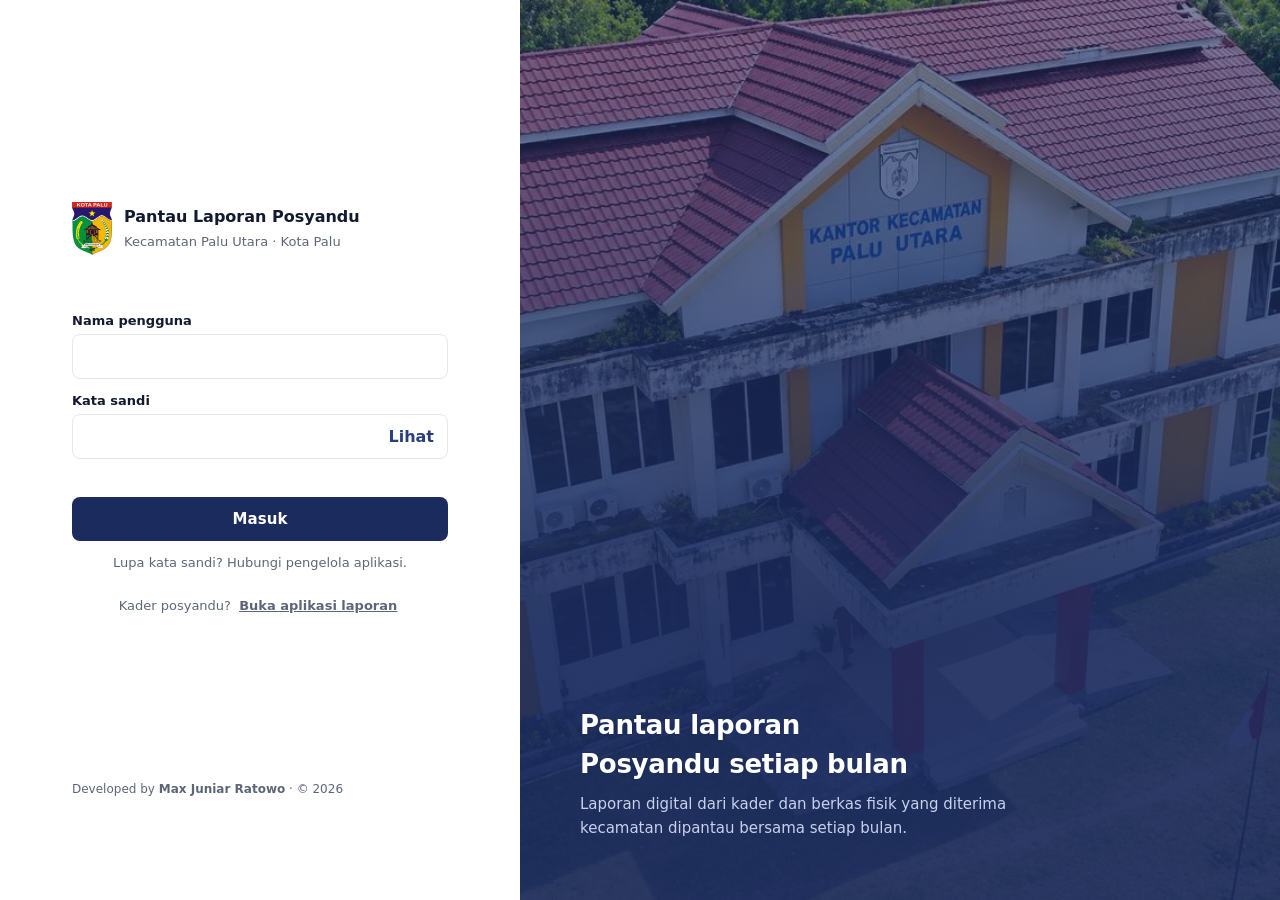
==== commit e25692b3: "Susun ulang alamat: Pantau di alamat utama, kader di /laporan, Terima di /terima Co-Authored-By: Cla" ====
--- a/pantau.html
+++ b/pantau.html
@@ -1,1100 +1,6 @@
 <!doctype html>
-<html lang="id">
-<head>
-<meta charset="utf-8">
-<script src="pindah.js?v=1"></script>
-<meta name="viewport" content="width=device-width,initial-scale=1,viewport-fit=cover">
-<title>Pantau Posyandu</title>
-<meta name="theme-color" content="#ffffff">
-<meta name="apple-mobile-web-app-capable" content="yes">
-<meta name="apple-mobile-web-app-title" content="Pantau Posyandu">
-<link rel="apple-touch-icon" href="apple-touch-icon-pantau.png">
-<link rel="manifest" href="pantau.webmanifest">
-<link rel="icon" href="icon-pantau-192.png">
-<script>try{var _g=localStorage.getItem("pantau-gaya");if(_g&&/^[a-z]+$/.test(_g))document.documentElement.setAttribute("data-gaya",_g)}catch(e){}</script>
-<script>try{var _t=localStorage.getItem("pantau-tema");if(_t==="dark"||_t==="light")document.documentElement.setAttribute("data-theme",_t)}catch(e){}</script>
-<style>
-:root{
-  --bg:#fffdf3; --surface:#fff; --fg:#1f1800; --muted:#6f6330; --line:#f0e3ac;
-  --accent:#ffc800; --accent-fg:#241b00; --accent-text:#8a6200; --accent-soft:#fff2b8; --gold:#f2b705;
-  --warn:#8a3b00; --warn-soft:#ffe9d2; --none:#f5f0dc; --ok:#1f8a3c; --ok-soft:#e1f5e6;
-  --hero1:#ffe94d; --hero2:#ffd000; --hero-fg:#1f1800;
-  --login-bg:radial-gradient(120% 80% at 50% 0%,#ffe27a 0%,#f2b705 42%,#c98f00 100%);
-  --shadow:0 2px 10px rgba(120,90,0,.10);
-  --side1:#fff7bd; --side2:#ffe45c; --side3:#ffd21f; --side-fg:#1f1800; --acct-bg:rgba(255,255,255,.7);
-  --bnav1:#fff9d8; --bnav2:#ffee8a; --bnav-line:#f2dc7b; --bnav-fg:#3a2f00; --bnav-on:#c98f00; --sart-op:1;
-  font-family:system-ui,-apple-system,"Segoe UI",Roboto,sans-serif;
-}
-:root[data-theme=dark]{
-  --bg:#16120a; --surface:#221c0d; --fg:#f6efd8; --muted:#c4b27a; --line:#3d3416;
-  --accent:#f2b705; --accent-fg:#2b2100; --accent-text:#f6c93a; --accent-soft:#3b3010; --warn:#ffb98a; --warn-soft:#4a2a12; --none:#2a2410; --ok:#7be09a; --ok-soft:#173a22;
-  --hero1:#8a6700; --hero2:#5c4400; --hero-fg:#fff6d6;
-  --login-bg:radial-gradient(120% 80% at 50% 0%,#8a6400 0%,#5a4200 45%,#2a1f00 100%);
-  --side1:#2e2508; --side2:#241d07; --side3:#17120a; --side-fg:#f6efd8; --acct-bg:rgba(255,255,255,.1);
-  --bnav1:#2a220c; --bnav2:#1f190a; --bnav-line:#3d3416; --bnav-fg:#e8dcae; --bnav-on:#f6c93a; --sart-op:.55; --shadow:0 2px 10px rgba(0,0,0,.4);
-  color-scheme:dark;
-}
-@media (prefers-color-scheme:dark){:root:not([data-theme=light]){
-  --bg:#16120a; --surface:#221c0d; --fg:#f6efd8; --muted:#c4b27a; --line:#3d3416;
-  --accent:#f2b705; --accent-fg:#2b2100; --accent-text:#f6c93a; --accent-soft:#3b3010; --warn:#ffb98a; --warn-soft:#4a2a12; --none:#2a2410; --ok:#7be09a; --ok-soft:#173a22;
-  --hero1:#8a6700; --hero2:#5c4400; --hero-fg:#fff6d6;
-  --login-bg:radial-gradient(120% 80% at 50% 0%,#8a6400 0%,#5a4200 45%,#2a1f00 100%);
-  --side1:#2e2508; --side2:#241d07; --side3:#17120a; --side-fg:#f6efd8; --acct-bg:rgba(255,255,255,.1);
-  --bnav1:#2a220c; --bnav2:#1f190a; --bnav-line:#3d3416; --bnav-fg:#e8dcae; --bnav-on:#f6c93a; --sart-op:.55; --shadow:0 2px 10px rgba(0,0,0,.4);
-  color-scheme:dark;
-}}
-*{box-sizing:border-box}
-html{-webkit-text-size-adjust:100%}
-body{margin:0;background:var(--bg);color:var(--fg);font-size:16px;line-height:1.5;overflow-x:hidden}
-button,input,select{font:inherit;color:inherit}
-button{cursor:pointer}
-.hidden{display:none!important}
-.ic{width:1.25em;height:1.25em;fill:none;stroke:currentColor;stroke-width:2;stroke-linecap:round;stroke-linejoin:round;flex:none;vertical-align:-.2em}
-:focus-visible{outline:3px solid var(--accent-text);outline-offset:2px}
-.only-d{display:none}
-
-/* ===== login ===== */
-.login{min-height:100vh;min-height:100dvh;display:flex;flex-direction:column;align-items:center;justify-content:center;
-  padding:max(24px,env(safe-area-inset-top,0px)) 20px max(24px,env(safe-area-inset-bottom,0px));background:var(--login-bg);color:var(--hero-fg);text-align:center}
-.login{position:relative;isolation:isolate;overflow:hidden}
-.login::before{content:"";position:absolute;inset:0;z-index:-1;background:url(kantor.jpg) center 30%/cover no-repeat;opacity:.26;mix-blend-mode:luminosity;
-  -webkit-mask-image:linear-gradient(180deg,#000 0%,rgba(0,0,0,.55) 55%,rgba(0,0,0,.15) 100%);mask-image:linear-gradient(180deg,#000 0%,rgba(0,0,0,.55) 55%,rgba(0,0,0,.15) 100%)}
-:root[data-theme=dark] .login::before{opacity:.22}
-@media (prefers-color-scheme:dark){:root:not([data-theme=light]) .login::before{opacity:.22}}
-.login .av{margin-bottom:18px}
-.login .av img{display:block;width:92px;height:auto;filter:drop-shadow(1.5px 0 0 #fff) drop-shadow(-1.5px 0 0 #fff) drop-shadow(0 1.5px 0 #fff) drop-shadow(0 -1.5px 0 #fff) drop-shadow(0 4px 8px rgba(0,0,0,.3))}
-.login h1{font-size:22px;line-height:1.2;margin:0 0 4px;letter-spacing:.3px}
-.login p.sub{margin:0 0 24px;opacity:.9;font-size:15px}
-.lf{width:100%;max-width:380px;background:var(--surface);color:var(--fg);border-radius:18px;padding:22px 20px;box-shadow:0 18px 50px rgba(0,0,0,.35);text-align:left}
-.lf label{display:block;font-size:13px;font-weight:600;color:var(--muted);margin:12px 0 4px}.lf label:first-of-type{margin-top:0}
-.lf input{width:100%;min-height:50px;background:var(--bg);border:1.5px solid var(--line);border-radius:12px;padding:10px 14px}
-.pw{position:relative}.pw input{padding-right:78px}
-.pw button{position:absolute;right:4px;top:50%;transform:translateY(-50%);min-height:44px;min-width:44px;border:0;background:none;color:var(--accent-text);font-weight:700;padding:0 10px}
-.lf .btn{width:100%;margin-top:18px;min-height:52px;font-size:16px}
-.lerr{margin-top:12px;font-size:14px;color:#b3261e;min-height:20px;font-weight:600}
-:root[data-theme=dark] .lerr{color:#ff8a80}
-@media (prefers-color-scheme:dark){:root:not([data-theme=light]) .lerr{color:#ff8a80}}
-.lfoot{margin-top:22px;font-size:12.5px;opacity:.85}
-
-/* ===== tombol ===== */
-.btn{display:inline-flex;align-items:center;justify-content:center;gap:8px;min-height:48px;padding:8px 18px;border-radius:12px;border:1.5px solid #e9b800;
-  background:linear-gradient(180deg,#ffe24a,#ffc800);color:var(--accent-fg);font-weight:700;box-shadow:0 3px 8px rgba(214,160,0,.28)}
-.btn:disabled{opacity:.6}
-.btn:hover{filter:brightness(.97)}
-.btn.line{background:transparent;border:2px dashed #e3b100;color:var(--accent-text);box-shadow:none}
-.btn.wide{width:100%}
-
-/* ===== bingkai halaman ===== */
-#app{min-height:100vh;display:flex}
-.main-col{flex:1;min-width:0;display:flex;flex-direction:column}
-.top{position:sticky;top:0;z-index:45;overflow:hidden;background:linear-gradient(135deg,var(--hero1),var(--hero2));color:var(--hero-fg);
-  padding:calc(14px + env(safe-area-inset-top,0px)) max(16px,env(safe-area-inset-right,0px)) 0 max(16px,env(safe-area-inset-left,0px))}
-.sky{position:absolute;right:0;bottom:0;width:80%;height:100%;opacity:.3;pointer-events:none;color:#c58f00}
-:root[data-theme=dark] .sky{opacity:.25;color:#000}
-@media (prefers-color-scheme:dark){:root:not([data-theme=light]) .sky{opacity:.25;color:#000}}
-.trow{position:relative;display:flex;align-items:flex-start;gap:10px}
-.trow .lg{width:42px;height:auto;flex:none;filter:drop-shadow(1px 0 0 #fff) drop-shadow(-1px 0 0 #fff) drop-shadow(0 1px 0 #fff) drop-shadow(0 -1px 0 #fff)}
-.trow .tt{font-weight:800;font-size:17px;line-height:1.15;letter-spacing:.1px;white-space:nowrap}
-.wil.op{font-weight:700;letter-spacing:.04em;text-transform:uppercase;line-height:1.35}
-.wil.op span{display:block}
-.brand>div{min-width:0}.brand .wil.op{font-size:10.5px;letter-spacing:.01em;white-space:nowrap}
-.tt .wil.op{white-space:nowrap;font-size:min(12.5px,3.2vw);letter-spacing:.02em}
-.wil.op span+span{margin-top:1px;padding-top:2px;border-top:1.5px solid currentColor;border-top-color:rgba(60,40,0,.28);width:max-content;max-width:100%}
-.trow .tt small{display:block;font-weight:500;font-size:14px;margin-top:3px;letter-spacing:0}
-.trow .sp{flex:1}
-.ibtn{position:relative;width:40px;height:40px;border:0;background:none;color:inherit;border-radius:12px;display:grid;place-items:center;font-size:22px}
-.dot{position:absolute;top:8px;right:9px;width:11px;height:11px;border-radius:50%;background:#ef3b2d;border:2px solid #ffe94d}
-.hello{position:relative;display:flex;align-items:center;gap:8px;padding:6px 0 20px}
-.avt{width:38px;height:38px;border-radius:50%;background:linear-gradient(135deg,#ffb800,#ff9f00);display:grid;place-items:center;color:#fff;flex:none;font-size:24px;border:2px solid rgba(255,255,255,.7)}
-.tglm{display:flex;align-items:center;gap:6px;font-size:12.5px;font-weight:600;color:var(--muted);margin:0 2px 10px}.tglm .ic{font-size:15px}
-.hello .w{flex:1;min-width:0;line-height:1.2;font-size:10.5px;white-space:nowrap;overflow:hidden;text-overflow:ellipsis}.hello .w b{display:block;font-size:13.5px}
-.chip{display:flex;align-items:center;gap:7px;background:rgba(255,255,255,.35);border:1.5px solid rgba(255,255,255,.7);border-radius:14px;padding:7px 9px;font-size:11px;line-height:1.25;white-space:nowrap;flex:none}
-.chip .ic{font-size:21px}
-.hello .chip{display:none}.nipadmin{display:block;font-size:10.5px}
-.admrow{display:flex;flex-wrap:wrap;align-items:center;gap:8px;padding:8px 0;border-bottom:1px solid var(--line)}.admt{flex:1;min-width:0}.admt b,.admt span{display:block;overflow:hidden;text-overflow:ellipsis;white-space:nowrap}.admt span{font-size:12px;color:var(--muted)}
-.sheet{position:relative;margin-top:-14px;background:var(--bg);border-radius:22px 22px 0 0;padding:16px max(14px,env(safe-area-inset-left,0px)) 12px}
-.cols{max-width:1100px;margin:0 auto}
-
-/* ===== banner ===== */
-.banner{position:relative;overflow:hidden;border-radius:18px;margin-bottom:14px;min-height:128px;background:linear-gradient(100deg,#ffd814 0%,#ffe24a 55%,#fff0a0 100%);display:flex;align-items:stretch}
-.banner .bt{position:relative;z-index:2;width:60%;padding:16px 4px 24px 16px;display:flex;flex-direction:column;justify-content:center}
-.banner h2{margin:0 0 6px;font-size:19px;line-height:1.15;color:#3a2a00}
-.banner p{margin:0;font-size:12.5px;line-height:1.3;color:#2b2100}
-.banner .bar1{width:46px;height:4px;border-radius:4px;background:#3a2a00;opacity:.7;margin-top:12px}
-.banner .ph{position:absolute;right:0;top:0;bottom:0;width:56%;background-position:right center;background-size:cover;background-repeat:no-repeat;-webkit-mask-image:linear-gradient(90deg,transparent,#000 48%);mask-image:linear-gradient(90deg,transparent,#000 48%)}
-.banner.m{height:158px;touch-action:pan-y}
-.slide{position:absolute;inset:0;display:flex;opacity:0;pointer-events:none;transition:opacity .45s}
-.slide.on{opacity:1;pointer-events:auto}
-.banner.d{display:none}
-.bdots{position:absolute;right:12px;bottom:8px;display:flex;gap:7px;z-index:4}
-.bdots i{width:9px;height:9px;border-radius:50%;background:rgba(255,255,255,.75);border:1px solid rgba(58,42,0,.35);cursor:pointer}.bdots i.on{background:#3a2a00}
-
-/* ===== panel filter ===== */
-.panel{margin-bottom:14px}
-.buatlap{display:flex;align-items:center;gap:14px;margin:0 0 14px;padding:16px 18px;border-radius:16px;background:linear-gradient(135deg,#0a7a35,#12a04a);color:#fff;text-decoration:none;box-shadow:0 6px 18px rgba(10,122,53,.35);border:2px solid #fff3}
-.buatlap .ic{width:34px;height:34px;flex:none}
-.buatlap span{display:flex;flex-direction:column;gap:2px}
-.buatlap b{font-size:18px}
-.buatlap small{font-size:13px;opacity:.9}
-.card{background:var(--surface);border:1px solid var(--line);border-radius:16px;padding:16px;margin-bottom:14px;box-shadow:var(--shadow)}
-.ch{display:flex;align-items:center;gap:12px;margin-bottom:14px}
-.sq{width:52px;height:52px;border-radius:14px;background:linear-gradient(180deg,#ffd21f,#ffbf00);display:grid;place-items:center;color:#2b2100;font-size:26px;flex:none}
-.ch h3{margin:0;font-size:19px;line-height:1.2}.ch p{margin:2px 0 0;font-size:13.5px;color:var(--muted)}
-.fc{padding:12px 14px}
-.fh{display:flex;align-items:center;gap:8px;margin-bottom:10px}
-.fh h3{margin:0;font-size:17px;line-height:1.2;flex:1}
-.linkk{background:none;border:0;color:var(--muted);font:inherit;font-size:13px;font-weight:700;text-decoration:underline;padding:6px 4px;cursor:pointer}
-.ibtn{width:38px;height:38px;border-radius:50%;border:1.5px solid var(--line);background:var(--surface);color:var(--fg);display:grid;place-items:center;cursor:pointer;flex:none}
-.ibtn .ic{width:19px;height:19px}.ibtn:disabled{opacity:.5}
-.ibtn.putar .ic{animation:putar .8s linear infinite}@keyframes putar{to{transform:rotate(360deg)}}
-.filters{display:grid;grid-template-columns:1fr 1fr;gap:8px 10px}
-.filters .full{grid-column:1/-1}
-.filters label{display:block;font-size:12.5px;font-weight:700;color:var(--muted);margin-bottom:3px}
-.sel{position:relative}
-.sel select,.sel input{width:100%;min-height:44px;background:var(--surface);border:1.5px solid var(--line);border-radius:12px;padding:10px 40px 10px 14px;appearance:none;-webkit-appearance:none;font-size:16px}
-.sel .ic.dn{position:absolute;right:12px;top:50%;margin-top:-.6em;pointer-events:none;color:var(--fg)}
-.sel input{padding-right:14px}
-.sel.cari .si{position:absolute;left:12px;top:50%;margin-top:-.55em;color:var(--muted);pointer-events:none}.sel.cari input{padding-left:38px}
-.act{margin-top:14px}
-.dl{background:linear-gradient(180deg,#fffbe6,#fff6cc);border-color:#f6e08a}
-.dl .top2{display:flex;align-items:center;gap:12px;margin-bottom:12px}
-.dl .cl{width:52px;height:52px;border-radius:50%;background:#ffe27a;display:grid;place-items:center;color:#b88400;font-size:28px;flex:none}
-.dl small{display:block;font-size:12.5px;color:var(--muted)}
-.dl h3{margin:0;font-size:17px}.dl p{margin:0;font-size:13.5px;color:var(--muted)}
-.dl .btns{display:grid;gap:10px}
-.tot{display:grid;grid-template-columns:repeat(3,minmax(0,1fr));gap:8px;margin-bottom:14px}
-.tile{display:flex;align-items:center;gap:8px;min-width:0;background:var(--surface);border:1px solid var(--line);border-radius:14px;padding:9px 8px;text-align:left;box-shadow:var(--shadow)}
-.tile .cc{width:40px;height:40px;border-radius:50%;display:grid;place-items:center;color:#fff;font-size:22px;flex:none}
-.tile .cc.g{background:#2fa04a}.tile .cc.y{background:#ffc800;color:#fff}.tile .cc.p{background:#e8317f}
-.tile b{display:block;font-size:20px;line-height:1.1}.tile span{font-size:12px;color:var(--muted);line-height:1.2;display:block}
-.tile .tx{flex:1;min-width:0}.tile .ch2{color:var(--muted);font-size:14px;margin-left:-2px}
-
-/* ===== tabel/daftar ===== */
-h4{font-size:17px;margin:0 0 10px}
-table{width:100%;border-collapse:collapse;font-size:15px}
-th,td{padding:10px 6px;border-bottom:1px solid var(--line);text-align:center}
-th:first-child,td:first-child{text-align:left}
-th{font-size:12.5px;color:var(--muted);font-weight:700}
-tr:last-child td{border-bottom:0}
-.scroll{overflow-x:auto;-webkit-overflow-scrolling:touch}
-.scroll table{min-width:620px}
-.pill{display:inline-block;white-space:nowrap;padding:3px 9px;border-radius:99px;font-size:13px;font-weight:700}
-.pill.ok{background:var(--accent-soft);color:var(--accent-text)}
-.pill.no{background:var(--none);color:var(--muted);font-weight:600}
-.item{border:1px solid var(--line);border-radius:14px;padding:12px 14px;margin-bottom:10px;background:var(--surface)}
-.item .a{font-weight:700}.item .b{font-size:14px;color:var(--muted)}
-.tags{display:flex;flex-wrap:wrap;gap:6px;margin-top:8px}
-.tag{font-size:12px;font-weight:600;padding:2px 9px;border-radius:99px;background:var(--accent-soft);color:var(--accent-text)}
-.tag.w{background:var(--warn-soft);color:var(--warn)}.tag.g{background:var(--none);color:var(--muted)}
-.msg{padding:14px;border-radius:12px;background:var(--warn-soft);color:var(--warn);margin-bottom:14px;font-size:15px}
-.empty{text-align:center;color:var(--muted);padding:22px 8px}
-.kh{font-weight:800;margin:14px 0 8px;color:var(--accent-text)}
-.kv{display:flex;justify-content:space-between;gap:10px;padding:11px 0;border-bottom:1px solid var(--line);font-size:15px}
-.kv:last-child{border-bottom:0}.kv span:first-child{color:var(--muted)}
-.okpill{background:var(--ok-soft);color:var(--ok);font-weight:700;border-radius:99px;padding:2px 12px;font-size:13px}
-.okbox{display:flex;align-items:center;gap:10px;background:var(--ok-soft);color:var(--ok);border-radius:12px;padding:12px;margin-top:10px;font-size:14px}
-.okbox.bad{background:var(--warn-soft);color:var(--warn)}
-footer{text-align:center;color:var(--muted);font-size:12.5px;padding:6px 16px 18px}
-footer.mob{padding:4px 16px calc(88px + env(safe-area-inset-bottom,0px))}
-footer.dsk{display:none}
-
-.avt img{width:100%;height:100%;border-radius:50%;object-fit:cover;display:block}
-.pf{display:flex;align-items:center;gap:14px;margin-bottom:14px}
-.pf .avt.big{width:84px;height:84px;font-size:40px;border-width:3px}
-.fld{margin-bottom:12px}.fld label{display:block;font-size:14px;font-weight:700;margin-bottom:6px}
-.fld select{width:100%;min-height:50px;background:var(--surface);border:1.5px solid var(--line);border-radius:12px;padding:10px 14px;font-size:16px}
-.fld input{width:100%;min-height:50px;background:var(--surface);border:1.5px solid var(--line);border-radius:12px;padding:10px 14px;font-size:16px}
-.fbtn{position:relative;overflow:hidden}.fbtn input{position:absolute;inset:0;opacity:0;cursor:pointer;width:100%;height:100%;font-size:0}
-.row2{display:grid;grid-template-columns:1fr 1fr;gap:10px}
-.btn.sm{min-height:42px;padding:6px 14px;font-size:14px}
-.btn.plain{background:var(--surface);color:var(--accent-text);border-color:var(--line);box-shadow:none}
-.pvban{height:120px;border-radius:14px;overflow:hidden;position:relative;background:linear-gradient(100deg,#ffd814,#ffe24a 55%,#fff0a0);margin-bottom:12px}
-.pvban .ph{position:absolute;right:0;top:0;bottom:0;width:70%;background:var(--bn,url(banner.jpg)) right center/cover no-repeat;-webkit-mask-image:linear-gradient(90deg,transparent,#000 35%);mask-image:linear-gradient(90deg,transparent,#000 35%)}
-.st{font-size:13.5px;min-height:20px;margin-top:8px;color:var(--muted)}.st.ok{color:var(--ok);font-weight:700}.st.bad{color:#b3261e;font-weight:700}
-:root[data-theme=dark] .st.bad{color:#ff8a80}
-@media (prefers-color-scheme:dark){:root:not([data-theme=light]) .st.bad{color:#ff8a80}}
-.hint{font-size:12.5px;color:var(--muted);margin:2px 0 12px}
-/* ===== menu bawah (HP) ===== */
-.bnav{position:fixed;left:0;right:0;bottom:0;z-index:40;display:grid;grid-template-columns:repeat(5,1fr);background:linear-gradient(180deg,var(--bnav1),var(--bnav2));
-  border-top:1px solid var(--bnav-line);padding:6px 6px calc(6px + env(safe-area-inset-bottom,0px));box-shadow:0 -4px 16px rgba(120,90,0,.12)}
-.bnav button{border:0;background:none;display:flex;flex-direction:column;align-items:center;gap:2px;padding:6px 0 8px;font-size:12px;font-weight:600;color:var(--bnav-fg);position:relative}
-.bnav button .ic{font-size:26px}
-.bnav button.on{color:var(--bnav-on);font-weight:800}
-.bnav button.on .ic{stroke-width:2.8}
-.bnav button.on::after{content:"";position:absolute;bottom:0;left:24%;right:24%;height:3px;border-radius:3px;background:#ffc800}
-
-/* ===== sidebar / laci ===== */
-.side{position:fixed;z-index:60;left:0;top:0;bottom:0;width:272px;transform:translateX(-102%);transition:transform .22s;display:flex;flex-direction:column;
-  background:linear-gradient(180deg,var(--side1) 0%,var(--side2) 55%,var(--side3) 100%);color:var(--side-fg);overflow:hidden;box-shadow:6px 0 30px rgba(0,0,0,.25)}
-.side.open{transform:none}
-.scrim{position:fixed;inset:0;background:rgba(0,0,0,.4);z-index:50;display:none}.scrim.on{display:block}
-.brand{display:flex;gap:10px;align-items:center;padding:calc(18px + env(safe-area-inset-top,0px)) 16px 14px}
-.brand img{width:44px;height:auto;flex:none;filter:drop-shadow(1px 0 0 #fff) drop-shadow(-1px 0 0 #fff) drop-shadow(0 1px 0 #fff) drop-shadow(0 -1px 0 #fff)}
-.brand b{font-size:15px;line-height:1.15;display:block}.brand small{font-size:12.5px}
-.nav{padding:8px 14px;display:grid;gap:6px;position:relative;z-index:2}
-.nav button{display:flex;align-items:center;gap:14px;border:0;background:none;text-align:left;padding:13px 14px;border-radius:12px;font-size:16px;font-weight:600;color:var(--side-fg)}
-.nav button .ic{font-size:24px}
-.nav button.on{background:linear-gradient(180deg,#ffd21f,#ffc400);color:#1f1800;font-weight:800}
-.nav button.on .ic{stroke-width:2.8}
-.acct{margin:auto 14px 14px;position:relative;z-index:2;display:flex;align-items:center;gap:10px;background:var(--acct-bg);border:0;border-radius:18px;padding:10px 12px;text-align:left;font-size:13px;line-height:1.25}
-.acct .avt{width:42px;height:42px;font-size:22px;background:#1f1800;border:2px solid #ffc800}
-.acct b{display:block;font-size:14px}.acct .ic{margin-left:auto}
-.sart{position:absolute;left:0;right:0;bottom:0;height:300px;background:url(kantor.jpg) center 62%/cover no-repeat;opacity:var(--sart-op);z-index:1;-webkit-mask-image:linear-gradient(180deg,transparent,#000 42%);mask-image:linear-gradient(180deg,transparent,#000 42%)}
-
-/* ===== rel kanan (komputer) ===== */
-.rail .quote{position:relative;overflow:hidden;background:linear-gradient(135deg,#fff3b0,#ffe27a);border:1px solid #f6e08a;border-radius:18px;padding:18px;display:flex;gap:14px;align-items:center;margin-bottom:14px;min-height:150px}
-.rail .quote .cp{width:78px;height:92px;flex:none;border-radius:16px;background:linear-gradient(180deg,#ffd21f,#ffb800);display:grid;place-items:center;color:#fff;font-size:40px;transform:rotate(-4deg)}
-.rail .quote p{margin:0;font-weight:700;font-size:15px;line-height:1.3}
-.sig{font-family:"Segoe Script","Brush Script MT","Snell Roundhand",cursive;font-style:italic;font-size:19px;color:var(--fg);text-align:right;padding:36px 8px 0;border-bottom:3px solid #ffc800;border-radius:0 0 0 60px;margin-top:10px;padding-bottom:10px}
-
-@media (max-width:420px){.tile .ch2{display:none}}
-/* ===== tampilan komputer ===== */
-@media (min-width:900px){
-  .only-m{display:none!important}.only-d{display:revert}
-  .side{transform:none;box-shadow:none;width:260px}
-  body.collapsed .side{transform:translateX(-102%)}
-  .main-col{margin-left:260px}
-  body.collapsed .main-col{margin-left:0}
-  .top{padding:0 22px 0 18px;min-height:108px;display:flex;align-items:center}
-  .trow{align-items:center;width:100%}
-  .trow .hb{order:-1}
-  .trow .lg{width:50px}
-  .trow .tt{font-size:22px}
-  .dmeta{display:flex;align-items:center;gap:18px}
-  .dchip{display:flex;align-items:center;gap:10px;font-size:13px;line-height:1.25}.dchip .ic{font-size:24px}
-  .uacct{display:flex;align-items:center;gap:10px;background:rgba(255,255,255,.55);border:0;border-radius:99px;padding:6px 14px 6px 6px;font-size:12px;line-height:1.2;text-align:left}
-  .uacct .avt{width:42px;height:42px;font-size:22px;background:#1f1800;border:2px solid #ffc800}
-  .uacct b{display:block;font-size:13px}
-  .sheet{margin-top:0;border-radius:0;padding:22px 24px 40px}
-  .cols{display:grid;grid-template-columns:minmax(0,1fr) 330px;gap:22px;max-width:1280px}
-  .banner.m{display:none}
-  .banner.d{display:block;height:150px;margin-bottom:18px}
-  .banner.d .bt{flex-direction:row;align-items:center;gap:18px;padding:12px 18px}
-  .banner.d img{width:76px;height:auto;flex:none;filter:drop-shadow(1px 0 0 #fff) drop-shadow(-1px 0 0 #fff) drop-shadow(0 1px 0 #fff) drop-shadow(0 -1px 0 #fff)}
-  .banner.d h2{font-size:25px;letter-spacing:.2px}.banner.d p{font-size:15px;max-width:380px}
-  .banner.d .bt{width:66%;flex:none}
-  .banner.d .ph{width:40%;-webkit-mask-image:linear-gradient(90deg,transparent,#000 40%);mask-image:linear-gradient(90deg,transparent,#000 40%)}
-  .panel.big{background:var(--surface);border:1px solid var(--line);border-radius:18px;padding:18px 20px;box-shadow:var(--shadow)}
-  .panel.big .card{box-shadow:none;margin-bottom:14px}
-  .panel.big .tot{margin-bottom:0}
-  .ch h3{font-size:17px}.ch .sq{width:48px;height:48px}
-  .filters{gap:14px 24px}
-  .actrow{display:flex;justify-content:flex-end;margin-top:14px}
-  .actrow .btn.wide{width:auto;min-width:160px;min-height:44px}
-  .dl{position:relative}
-  .dl .btns{grid-template-columns:1fr}
-  .bnav{display:none}
-  footer.dsk{display:block;text-align:left;padding:4px 24px 18px}
-  footer.mob{display:none}
-  .tile b{font-size:21px}
-}
-.top.kecil .hello,.top.kecil .wil{display:none}
-.top.kecil{padding-top:calc(8px + env(safe-area-inset-top,0px));padding-bottom:8px}
-.top.kecil .trow .lg{width:34px}.top.kecil .trow .tt{font-size:15px}
-@media (min-width:900px){.top.kecil{padding-top:0;padding-bottom:0}}
-#toastbaru{position:fixed;left:50%;bottom:calc(92px + env(safe-area-inset-bottom,0px));transform:translate(-50%,20px);background:#2b2200;color:#fff3b0;padding:10px 18px;border-radius:999px;font-size:14px;font-weight:700;box-shadow:0 6px 18px rgba(0,0,0,.25);opacity:0;pointer-events:none;transition:.25s;z-index:80;max-width:90vw;text-align:center}
-#toastbaru.on{opacity:1;transform:translate(-50%,0)}
-@media (min-width:900px){#toastbaru{bottom:24px}}
-</style>
-<link rel="stylesheet" href="pantau-tema.css?v=20261105ze">
-<link rel="stylesheet" href="pantau-modern.css?v=20261107f">
-<link rel="stylesheet" href="pantau-baru.css?v=20261108d">
-<link rel="stylesheet" href="pantau-v2.css?v=20261117f">
-<style id="loginKaca">
-/* ---------- Gaya kaca: halaman masuk ---------- */
-html .login{background:#fff8e1}
-html .login::before{inset:-40px;opacity:1;mix-blend-mode:normal;-webkit-mask-image:none;mask-image:none;filter:blur(18px) saturate(1.1);background:url(kantor.jpg) center/cover no-repeat}
-html .login::after{content:"";position:absolute;inset:0;z-index:-1;background:linear-gradient(180deg,rgba(255,214,31,.62),rgba(255,248,225,.5))}
-html .login .lf{background:var(--kc-bg,rgba(255,255,255,.62));border:1px solid var(--kc-line,rgba(255,255,255,.78));border-radius:22px;box-shadow:0 10px 30px rgba(40,30,0,.15);-webkit-backdrop-filter:blur(12px);backdrop-filter:blur(12px)}
-html .login .lf input{background:var(--surface,#fff);border:1px solid var(--kc-line,rgba(255,255,255,.78));border-radius:12px}
-html .login .lf .btn{border-radius:14px}
-html .login .lfoot{color:var(--fg,#241b00);opacity:.8}
-@media (max-width:899px){
-  html .login::before{inset:0;filter:none;opacity:.3}
-  html .login::after{background:linear-gradient(180deg,#ffd21f 0,#ffd21f 38%,rgba(255,252,243,.93) 38.1%)}
-  html .login .lf{background:var(--kc-bg,rgba(255,255,255,.62));-webkit-backdrop-filter:none;backdrop-filter:none;box-shadow:0 4px 14px rgba(60,45,0,.12)}
-}
-:root[data-theme=dark] .login::after{background:linear-gradient(180deg,rgba(40,32,0,.75),rgba(10,9,5,.88))}
-@media (prefers-color-scheme:dark){:root:not([data-theme=light]) .login::after{background:linear-gradient(180deg,rgba(40,32,0,.75),rgba(10,9,5,.88))}}
-@media (prefers-color-scheme:dark) and (max-width:899px){:root:not([data-theme=light]) .login::after{background:linear-gradient(180deg,#5a4600 0,#5a4600 38%,rgba(16,15,9,.95) 38.1%)}}
-:root[data-theme=dark] .login{color:#f2f0e6}
-@media (prefers-color-scheme:dark){:root:not([data-theme=light]) .login{color:#f2f0e6}}
-/* login gelap: label lebih terang agar jelas terbaca */
-:root[data-theme=dark] .login .lf label{color:#e6e3d2}
-@media (prefers-color-scheme:dark){:root:not([data-theme=light]) .login .lf label{color:#e6e3d2}}
-</style>
-</head>
-<body class="pm">
-<svg width="0" height="0" style="position:absolute" aria-hidden="true"><defs>
-<symbol id="i-cal" viewBox="0 0 24 24"><rect x="3" y="4" width="18" height="18" rx="2"/><path d="M16 2v4M8 2v4M3 10h18"/></symbol>
-<symbol id="i-list" viewBox="0 0 24 24"><path d="M8 6h13M8 12h13M8 18h13M3 6h.01M3 12h.01M3 18h.01"/></symbol>
-<symbol id="i-pin" viewBox="0 0 24 24"><path d="M20 10c0 6-8 12-8 12S4 16 4 10a8 8 0 0 1 16 0z"/><circle cx="12" cy="10" r="3"/></symbol>
-<symbol id="i-search" viewBox="0 0 24 24"><circle cx="11" cy="11" r="7"/><path d="M21 21l-4.3-4.3"/></symbol>
-<symbol id="i-sync" viewBox="0 0 24 24"><path d="M20 12a8 8 0 0 1-14 5.3M4 12A8 8 0 0 1 18 6.7M18 3v4h-4M6 21v-4h4" fill="none" stroke="currentColor" stroke-width="2" stroke-linecap="round" stroke-linejoin="round"/></symbol>
-<symbol id="i-filter" viewBox="0 0 24 24"><path d="M22 3H2l8 9.46V19l4 2v-8.54z"/></symbol>
-<symbol id="i-cloud" viewBox="0 0 24 24"><path d="M4 14.9A7 7 0 1 1 15.7 8h1.8a4.5 4.5 0 0 1 2.5 8.2"/><path d="M12 12v9M16 16l-4-4-4 4"/></symbol>
-<symbol id="i-doc" viewBox="0 0 24 24"><path d="M14 2H6a2 2 0 0 0-2 2v16a2 2 0 0 0 2 2h12a2 2 0 0 0 2-2V8z"/><path d="M14 2v7h6M8 13h8M8 17h8"/></symbol>
-<symbol id="i-check" viewBox="0 0 24 24"><path d="M20 6L9 17l-5-5"/></symbol>
-<symbol id="i-user" viewBox="0 0 24 24"><path d="M20 21v-2a4 4 0 0 0-4-4H8a4 4 0 0 0-4 4v2"/><circle cx="12" cy="7" r="4"/></symbol>
-<symbol id="i-bell" viewBox="0 0 24 24"><path d="M6 8a6 6 0 1 1 12 0c0 7 3 9 3 9H3s3-2 3-9"/><path d="M10.3 21a1.94 1.94 0 0 0 3.4 0"/></symbol>
-<symbol id="i-menu" viewBox="0 0 24 24"><path d="M3 6h18M3 12h18M3 18h18"/></symbol>
-<symbol id="i-home" viewBox="0 0 24 24"><path d="M3 9l9-7 9 7v11a2 2 0 0 1-2 2H5a2 2 0 0 1-2-2z"/><path d="M9 22V12h6v10"/></symbol>
-<symbol id="i-bars" viewBox="0 0 24 24"><path d="M18 20V10M12 20V4M6 20v-6"/></symbol>
-<symbol id="i-gear" viewBox="0 0 24 24"><circle cx="12" cy="12" r="3"/><path d="M19.4 15a1.65 1.65 0 0 0 .33 1.82l.06.06a2 2 0 1 1-2.83 2.83l-.06-.06a1.65 1.65 0 0 0-1.82-.33 1.65 1.65 0 0 0-1 1.51V21a2 2 0 1 1-4 0v-.09A1.65 1.65 0 0 0 9 19.4a1.65 1.65 0 0 0-1.82.33l-.06.06a2 2 0 1 1-2.83-2.83l.06-.06a1.65 1.65 0 0 0 .33-1.82 1.65 1.65 0 0 0-1.51-1H3a2 2 0 1 1 0-4h.09A1.65 1.65 0 0 0 4.6 9a1.65 1.65 0 0 0-.33-1.82l-.06-.06a2 2 0 1 1 2.83-2.83l.06.06a1.65 1.65 0 0 0 1.82.33H9a1.65 1.65 0 0 0 1-1.51V3a2 2 0 1 1 4 0v.09a1.65 1.65 0 0 0 1 1.51 1.65 1.65 0 0 0 1.82-.33l.06-.06a2 2 0 1 1 2.83 2.83l-.06.06a1.65 1.65 0 0 0-.33 1.82V9a1.65 1.65 0 0 0 1.51 1H21a2 2 0 1 1 0 4h-.09a1.65 1.65 0 0 0-1.51 1z"/></symbol>
-<symbol id="i-users" viewBox="0 0 24 24"><path d="M17 21v-2a4 4 0 0 0-4-4H5a4 4 0 0 0-4 4v2"/><circle cx="9" cy="7" r="4"/><path d="M23 21v-2a4 4 0 0 0-3-3.87M16 3.13a4 4 0 0 1 0 7.75"/></symbol>
-<symbol id="i-clock" viewBox="0 0 24 24"><circle cx="12" cy="12" r="10"/><path d="M12 6v7l4 2"/></symbol>
-<symbol id="i-shield" viewBox="0 0 24 24"><path d="M12 22s8-4 8-10V5l-8-3-8 3v7c0 6 8 10 8 10z"/><path d="M9 12l2 2 4-4"/></symbol>
-<symbol id="i-clip" viewBox="0 0 24 24"><path d="M16 4h2a2 2 0 0 1 2 2v14a2 2 0 0 1-2 2H6a2 2 0 0 1-2-2V6a2 2 0 0 1 2-2h2"/><rect x="8" y="2" width="8" height="4" rx="1"/><path d="M8 12h8M8 16h5"/></symbol>
-<symbol id="i-chev" viewBox="0 0 24 24"><path d="M9 18l6-6-6-6"/></symbol>
-<symbol id="i-down" viewBox="0 0 24 24"><path d="M6 9l6 6 6-6"/></symbol>
-<symbol id="i-dl" viewBox="0 0 24 24"><path d="M12 3v12m0 0l-4-4m4 4l4-4M5 21h14"/></symbol>
-<symbol id="i-out" viewBox="0 0 24 24"><path d="M9 21H5a2 2 0 0 1-2-2V5a2 2 0 0 1 2-2h4M16 17l5-5-5-5M21 12H9"/></symbol>
-<symbol id="i-moon" viewBox="0 0 24 24"><path d="M21 12.8A9 9 0 1 1 11.2 3a7 7 0 0 0 9.8 9.8z"/></symbol>
-<symbol id="i-sun" viewBox="0 0 24 24"><circle cx="12" cy="12" r="4"/><path d="M12 2v2M12 20v2M4.9 4.9l1.4 1.4M17.7 17.7l1.4 1.4M2 12h2M20 12h2M4.9 19.1l1.4-1.4M17.7 6.3l1.4-1.4"/></symbol>
-<symbol id="i-sky" viewBox="0 0 600 120" preserveAspectRatio="xMaxYMax slice"><g fill="currentColor"><path d="M0 120V84c40-6 70-30 110-34 34-3 52 16 86 4 40-14 62-46 112-46 44 0 64 28 100 40 30 10 60 4 92 12v70z"/><path d="M448 120V30h10V8h14v22h10v90z"/><path d="M468 8l3-8 3 8z"/><rect x="30" y="84" width="46" height="36"/><rect x="84" y="92" width="32" height="28"/><rect x="330" y="88" width="40" height="32"/><rect x="380" y="96" width="30" height="24"/><rect x="520" y="86" width="50" height="34"/><rect x="578" y="96" width="22" height="24"/></g></symbol>
-</defs></svg>
-<section class="login" id="login">
-  <div class="av"><img src="logo.png" alt="Logo Kota Palu"></div>
-  <h1>Pantau Laporan Posyandu</h1>
-  <p class="sub">Kecamatan Palu Utara</p>
-  <form class="lf" id="lf" autocomplete="on" novalidate>
-    <label for="lu">Nama pengguna</label>
-    <input id="lu" name="username" type="text" autocomplete="username" autocapitalize="none" autocorrect="off" spellcheck="false" required>
-    <label for="lp">Kata sandi</label>
-    <div class="pw"><input id="lp" name="password" type="password" autocomplete="current-password" required><button type="button" id="sh">Lihat</button></div>
-    <div class="lerr" id="lerr" role="alert"></div>
-    <button class="btn" id="lb" type="submit">Masuk</button>
-    <p class="lupa">Lupa kata sandi? Hubungi pengelola aplikasi.</p>
-  </form>
-  <div class="lfoot">Developed by <b>Max Juniar Ratowo</b> · © 2026<br><small id="ver">tampilan 20261117f</small></div>
-</section>
-
-<div id="app" class="hidden" data-view="b">
-  <aside class="side" id="side">
-    <div class="brand"><img src="logo.png" alt=""><div><b>PANTAU LAPORAN POSYANDU</b><small class="wil">Kecamatan Palu Utara</small></div></div>
-    <nav class="nav" id="nav">
-      <button data-go="b" class="on"><svg class="ic "><use href="#i-home"/></svg>Beranda</button>
-      <button data-go="l"><svg class="ic "><use href="#i-doc"/></svg>Laporan</button>
-      <button data-go="d"><svg class="ic "><use href="#i-users"/></svg>Data Posyandu</button>
-      <button data-go="r"><svg class="ic "><use href="#i-bars"/></svg>Rekapitulasi</button>
-      <button data-go="p"><svg class="ic "><use href="#i-gear"/></svg>Pengaturan</button>
-    </nav>
-    <div class="pohon only-d" id="pohonKel"></div>
-    <button class="acct acctbtn" type="button"><span class="avt"><svg class="ic "><use href="#i-user"/></svg></span><span><b class="nmadmin">Admin Posyandu</b><span class="nipadmin">NIP belum diisi</span></span><svg class="ic "><use href="#i-chev"/></svg></button>
-    <div class="sart"></div>
-  </aside>
-  <div class="scrim" id="scrim"></div>
-
-  <div class="main-col">
-    <header class="top">
-      <svg class="sky" aria-hidden="true"><use href="#i-sky"/></svg>
-      <div class="trow">
-        <img class="lg" src="logo.png" alt="">
-        <div class="tt">PANTAU LAPORAN<br class="only-m"> POSYANDU<small class="wil">Kecamatan Palu Utara</small></div>
-        <h1 class="pgt" id="pgt">Beranda</h1>
-        <div class="sp"></div>
-        <div class="dmeta only-d">
-          <div class="onl" id="onl" title="Status sistem"><i></i><span>Online</span></div>
-          <div class="dchip"><svg class="ic "><use href="#i-cal"/></svg><span><span class="dtgl">-</span><br>v11</span></div>
-        </div>
-        <button class="ibtn" id="tema" type="button" aria-label="Ganti tampilan terang atau gelap"><svg class="ic"><use href="#i-moon" id="temaic"/></svg></button>
-        <button class="ibtn" id="bell" aria-label="Pemberitahuan"><svg class="ic "><use href="#i-bell"/></svg><i class="dot hidden" id="belldot"></i></button>
-        <button class="ibtn hb" id="hb" aria-label="Menu"><svg class="ic "><use href="#i-menu"/></svg></button>
-        <button class="uacct only-d acctbtn" type="button"><span class="avt"><svg class="ic "><use href="#i-user"/></svg></span><span><b class="nmadmin">Admin Posyandu</b><span class="nipadmin">NIP belum diisi</span></span><svg class="ic "><use href="#i-down"/></svg></button>
-      </div>
-      <div class="hello only-m acctbtn" role="button" tabindex="0">
-        <span class="avt"><svg class="ic "><use href="#i-user"/></svg></span>
-        <div class="w">Selamat datang<b class="nmadmin">Admin Posyandu</b><span class="nipadmin">NIP belum diisi</span></div>
-        <svg class="ic hchev"><use href="#i-down"/></svg>
-      </div>
-    </header>
-    <div id="bellpop" class="card hidden" style="position:fixed;right:12px;top:70px;z-index:70;width:min(340px,calc(100vw - 24px));max-height:70vh;overflow:auto"></div>
-
-    <main class="sheet"><div class="cols">
-      <div class="mainc">
-        <div id="msg"></div>
-
-        <section class="v v-b">
-          <div class="banner m" id="bm"></div>
-          <div class="banner d" id="bd"></div>
-        </section>
-        <section class="v v-b"><a class="buatlap" id="btnBuat" href="./" target="_blank" rel="noopener" style="display:none"><svg class="ic"><use href="#i-doc"/></svg><span><b>Buatkan Laporan Posyandu</b><small>Buka aplikasi laporan untuk kelurahan <i id="btnBuatKel"></i></small></span></a></section>
-        <section class="v v-b" id="sumB"></section>
-
-        <div class="panel big" id="panel">
-          <div class="card fc" id="fcard" style="margin-bottom:14px">
-            <div class="fh"><h3><span class="only-m">Laporan Posyandu</span><span class="only-d">Filter Data Laporan</span></h3><button class="linkk hidden" id="fres" type="button">Atur ulang</button><button class="ibtn" id="re" type="button" aria-label="Muat ulang data" title="Muat ulang data"><svg class="ic "><use href="#i-sync"/></svg></button></div>
-            <div class="filters">
-              <div><label for="fb">Bulan</label><div class="sel"><select id="fb"></select><svg class="ic dn"><use href="#i-down"/></svg></div></div>
-              <div><label for="ft">Tahun</label><div class="sel"><select id="ft"></select><svg class="ic dn"><use href="#i-down"/></svg></div></div>
-              <div><label for="fj">Jenis</label><div class="sel"><select id="fj"><option value="">Semua Jenis</option><option>Posyandu Balita</option><option>Posyandu Lansia</option></select><svg class="ic dn"><use href="#i-down"/></svg></div></div>
-              <div id="fkw"><label for="fk">Kelurahan</label><div class="sel"><select id="fk"><option value="">Semua</option></select><svg class="ic dn"><use href="#i-down"/></svg></div></div>
-              <div class="full"><div class="sel cari"><svg class="ic si"><use href="#i-search"/></svg><input id="fq" type="search" name="cari-laporan-x" readonly onfocus="this.removeAttribute('readonly')" placeholder="Cari nama Posyandu…" aria-label="Cari nama Posyandu" autocomplete="off" autocapitalize="none" spellcheck="false"></div></div>
-            </div>
-          </div>
-          <div class="v v-l">
-            <div class="tot" id="tot"></div>
-          </div>
-        </div>
-
-        <section class="v v-b" id="secMx"><div class="card"><h4 id="mx2h">Status per kelurahan</h4><div id="mx2"></div></div></section>
-        <section class="v v-l"><div class="card"><div class="lhd"><div class="lht"><h4>Laporan yang sudah terkirim</h4><small id="stamp">Memuat data…</small></div><div class="lact"><button class="btn sm line" id="dx" type="button"><svg class="ic"><use href="#i-dl"/></svg>Unduh Excel</button><button class="btn sm" id="dc" type="button"><svg class="ic"><use href="#i-dl"/></svg>Unduh CSV</button></div></div><div class="opdl"><button class="btn sm line" id="dx2" type="button">Unduh Excel</button><button class="btn sm line" id="dc2" type="button">Unduh CSV</button></div><div id="ls"></div></div></section>
-        <section class="v v-d" id="dpBox"></section>
-        <section class="v v-d" id="pengBox"></section>
-        <section class="v v-r" id="rkBox"></section>
-        <section class="v v-k" id="kelBox"></section>
-        <section class="v v-p" id="secP" data-ptab="akun">
-          <div class="tabbar" id="tabP" data-for="secP" data-attr="data-ptab"><button type="button" class="on" data-t="akun">Akun saya</button><button type="button" data-t="app">Aplikasi</button><button type="button" data-t="pengguna">Pengguna</button></div>
-          <div class="card" data-tab="akun"><h4>Akun</h4>
-            <div class="kv"><span>Nama</span><b class="nmadmin">Admin Posyandu</b></div>
-            <div class="kv"><span>Nama pengguna</span><b id="pu">-</b></div>
-            <div class="kv"><span>Peran</span><b id="peranTxt">-</b></div>
-            <div class="kv"><span>Versi</span><b>v11</b></div>
-            <div class="kv"><span>Terakhir diperbarui</span><b class="lastt">-</b></div>
-            <div class="kv"><span>Status</span><span class="okpill">Online</span></div>
-          </div>
-          <div class="card" id="cardProf" data-tab="akun"><h4>Profil admin</h4>
-            <div class="pf"><span class="avt big" id="pvfoto"><svg class="ic "><use href="#i-user"/></svg></span>
-              <div style="display:grid;gap:8px">
-                <label class="btn sm fbtn">Pilih foto profil<input id="inFoto" type="file" accept="image/*"></label>
-                <button class="btn sm plain" id="hpsFoto" type="button">Hapus foto</button>
-              </div>
-            </div>
-            <div class="fld"><label for="inNama">Nama admin</label><input id="inNama" type="text" maxlength="40" autocomplete="off"></div>
-            <div class="fld"><label for="inNip">NIP</label><input id="inNip" type="text" inputmode="numeric" maxlength="30" autocomplete="off" placeholder="Contoh: 19800101 200501 1 001"></div>
-            <div class="fld"><label for="inJab">Jabatan</label><input id="inJab" type="text" maxlength="60" autocomplete="off" placeholder="Contoh: Pengelola Program Posyandu"></div>
-            <div class="fld"><label for="inUnit">Unit kerja</label><input id="inUnit" type="text" maxlength="80" autocomplete="off" placeholder="Contoh: Kantor Camat Palu Utara"></div>
-            <button class="btn wide" id="svProfil" type="button">Simpan profil</button>
-            <div class="st" id="stProfil" role="status"></div>
-          </div>
-          <div class="card" id="cardBan" data-tab="app" style="display:none"></div>
-          <div class="card" id="cardPw" data-tab="akun"><h4>Ganti kata sandi</h4>
-            <div class="fld"><label for="pwLama">Kata sandi sekarang</label><input id="pwLama" type="password" autocomplete="current-password"></div>
-            <div class="fld"><label for="pwBaru">Kata sandi baru</label><input id="pwBaru" type="password" autocomplete="new-password"></div>
-            <div class="fld"><label for="pwUlang">Ulangi kata sandi baru</label><input id="pwUlang" type="password" autocomplete="new-password"></div>
-            <p class="hint">Minimal 6 karakter.</p>
-            <button class="btn wide" id="svPw" type="button">Ubah kata sandi</button>
-            <div class="st" id="stPw" role="status"></div>
-          </div>
-          <div class="card" id="cardApp" data-tab="app" style="display:none"></div>
-          <div class="card" id="cardCad" data-tab="app" style="display:none"></div>
-          <div id="boxRuang" data-tab="app"></div>
-          <div class="card" id="cardAdm" data-tab="pengguna" style="display:none"><h4>Pengelolaan akun pengguna</h4>
-            <p class="hint" id="admInfo"></p>
-            <p class="hint">Anda adalah Admin kecamatan: dapat mengelola data, memeriksa laporan, dan mengatur aplikasi. Akun tambahan berperan sebagai Petugas/operator: dapat melihat, memeriksa, dan merekap laporan, tetapi tidak dapat mengubah data Posyandu, SK, banner, atau akun.</p>
-            <div id="admList"></div>
-            </div>
-          <div class="card" id="cardAdm2" data-tab="pengguna" style="display:none"><h4>Tambah admin</h4>
-            <div class="fld"><label for="adU">Nama pengguna baru</label><input id="adU" type="text" name="op-adU-x" readonly onfocus="this.removeAttribute('readonly')" maxlength="20" autocomplete="off" autocapitalize="none" placeholder="huruf kecil atau angka, 3-20"></div>
-            <div class="fld"><label for="adK">Kelurahan operator (hanya melihat data kelurahan ini)</label><select id="adK"><option value="">Pilih kelurahan…</option><option>Kayumalue Ngapa</option><option>Kayumalue Pajeko</option><option>Mamboro</option><option>Mamboro Barat</option><option>Taipa</option></select></div>
-            <div class="fld"><label for="adN">Nama admin (boleh dikosongkan)</label><input id="adN" type="text" name="op-adN-x" readonly onfocus="this.removeAttribute('readonly')" maxlength="40" autocomplete="off"></div>
-            <div class="fld"><label for="adP">Kata sandi (minimal 6 karakter)</label><input id="adP" type="password" name="op-adP-x" autocomplete="new-password" readonly onfocus="this.removeAttribute('readonly')"></div>
-            <button class="btn wide" id="svAdm" type="button">Tambah admin</button>
-            <div class="st" id="stAdm" role="status"></div>
-          </div>
-          <div class="card"><div class="btns" style="display:grid;gap:10px">
-            <button class="btn" id="re2" type="button"><svg class="ic "><use href="#i-filter"/></svg>Muat ulang data</button>
-            <a class="btn line" id="lnkApp" href="./" target="_blank" rel="noopener" style="text-decoration:none">Ke aplikasi laporan</a>
-            <button class="btn line" id="out" type="button" style="border-style:solid"><svg class="ic "><use href="#i-out"/></svg>Keluar</button>
-          </div></div>
-        </section>
-      </div>
-
-      <aside class="rail only-d">
-        <div class="quote"><span class="cp"><svg class="ic "><use href="#i-clip"/></svg></span><p>“Data yang baik adalah langkah awal pelayanan yang lebih baik.”</p></div>
-        <div class="card"><div class="ch" style="margin-bottom:6px"><span class="sq" style="width:40px;height:40px;font-size:20px"><svg class="ic "><use href="#i-users"/></svg></span><h3>Informasi Sistem</h3></div>
-          <div class="kv"><span><svg class="ic "><use href="#i-cal"/></svg> Versi</span><b>v11</b></div>
-          <div class="kv"><span><svg class="ic "><use href="#i-clock"/></svg> Terakhir diperbarui</span><b class="lastt">-</b></div>
-          <div class="kv"><span><svg class="ic "><use href="#i-shield"/></svg> Status</span><span class="okpill" id="stt">Online</span></div>
-          <div class="okbox" id="okb"><svg class="ic "><use href="#i-check"/></svg><span id="okt">Sistem berjalan dengan baik</span></div>
-        </div>
-        <div class="sig">Sehat Bersama, Kuat Bersama</div>
-      </aside>
-    </div></main>
-    <footer class="mob">Developed by <b>Max Juniar Ratowo</b><br>© 2026 All Rights Reserved</footer>
-    <footer class="dsk">© 2026 Pantau Laporan Posyandu - Kecamatan Palu Utara · Developed by Max Juniar Ratowo</footer>
-  </div>
-
-  <nav class="bnav only-m" id="bnav">
-    <button data-go="b" class="on"><svg class="ic "><use href="#i-home"/></svg>Beranda</button>
-    <button data-go="l"><svg class="ic "><use href="#i-doc"/></svg>Laporan</button>
-    <button data-go="d"><svg class="ic "><use href="#i-users"/></svg>Posyandu</button>
-    <button data-go="r"><svg class="ic "><use href="#i-bars"/></svg>Rekap</button>
-    <button data-go="p"><svg class="ic "><use href="#i-gear"/></svg>Atur</button>
-  </nav>
-</div>
-<script src="pembaruan.js?v=1"></script>
-<script src="tes.js?v=4"></script>
-<script src="seed-posyandu.js"></script>
-<script src="dialog.js?v=20261117f"></script>
-<script src="pantau-kertas.js?v=20261117f"></script>
-<script>
-/* ===== Kecepatan: catatan waktu, indikator tombol, muat-saat-perlu ===== */
-var PERF_K='pantau-perf';
-function perfCatatMs(n,ms,ok){try{var l=JSON.parse(localStorage.getItem(PERF_K)||'[]');l.push({n:n,ms:Math.round(ms),ok:ok?1:0,t:Date.now()});if(l.length>150)l=l.slice(-150);localStorage.setItem(PERF_K,JSON.stringify(l))}catch(x){}}
-function perfCatat(n,t0,ok){perfCatatMs(n,performance.now()-t0,ok)}
-function perfRingkas(){var l=[];try{l=JSON.parse(localStorage.getItem(PERF_K)||'[]')}catch(x){}var g={};
-  l.forEach(function(x){var o=g[x.n]||(g[x.n]={n:x.n,j:0,jml:0,maks:0,gagal:0,akhir:0});o.j++;o.jml+=x.ms;if(x.ms>o.maks)o.maks=x.ms;if(!x.ok)o.gagal++;o.akhir=x.ms});
-  return Object.keys(g).map(function(k){var o=g[k];o.rata=Math.round(o.jml/o.j);return o}).sort(function(a,b){return b.rata-a.rata})}
-function perfHapus(){try{localStorage.removeItem(PERF_K)}catch(x){}}
-/* tombol yang terakhir ditekan (iPhone/Safari tidak memfokuskan tombol, jadi activeElement tidak cukup) */
-var TOMBOL_AKHIR=null,TOMBOL_T=0;
-document.addEventListener('click',function(ev){var b=ev.target&&ev.target.closest?ev.target.closest('button'):null;if(b){TOMBOL_AKHIR=b;TOMBOL_T=Date.now()}},true);
-function sibukTombol(label){
-  var b=TOMBOL_AKHIR;if(!b||Date.now()-TOMBOL_T>2500||!b.isConnected||b.disabled||b.getAttribute('aria-busy')==='true')return function(){};
-  var tk=(b.textContent||'').trim();if(/…$|\.\.\.$/.test(tk))return function(){};
-  var asli=b.innerHTML,baru='<span class="spinx" aria-hidden="true"></span>'+label;
-  b.innerHTML=baru;b.disabled=true;b.setAttribute('aria-busy','true');
-  return function(){if(b.getAttribute('aria-busy')!=='true')return;b.removeAttribute('aria-busy');if(b.innerHTML===baru)b.innerHTML=asli;b.disabled=false};
-}
-/* Excel dan modul Honor hanya dimuat saat dibutuhkan */
-var XLSX_URL='https://cdnjs.cloudflare.com/ajax/libs/xlsx/0.18.5/xlsx.full.min.js',XLSX_P=null;
-function muatXlsx(){
-  if(window.XLSX)return Promise.resolve();
-  if(!XLSX_P)XLSX_P=new Promise(function(res,rej){var s=document.createElement('script');s.src=XLSX_URL;s.onload=function(){window.XLSX?res():(XLSX_P=null,rej())};s.onerror=function(){XLSX_P=null;rej()};document.head.appendChild(s)});
-  return XLSX_P;
-}
-function denganXlsx(fn){
-  if(window.XLSX){fn();return}
-  var t0=performance.now();if(window.toast)toast('Menyiapkan Excel…');
-  muatXlsx().then(function(){perfCatat('Muat alat Excel',t0,true);fn()},function(){perfCatat('Muat alat Excel',t0,false);alert('Fitur Excel belum bisa dimuat. Periksa internet lalu coba lagi.')});
-}
-window.denganXlsx=denganXlsx;
-/* alat Excel disiapkan di latar belakang hanya bila sinyal bagus dan penghemat data mati, supaya tombol Excel terasa seketika */
-window.addEventListener('load',function(){setTimeout(function(){try{var c=navigator.connection||{};if(c.saveData||/^(slow-2g|2g|3g)$/.test(c.effectiveType||''))return;muatXlsx().catch(function(){})}catch(x){}},6000)});
-var HONOR_P=null;
-function muatHonor(){
-  if(window.HONOR)return Promise.resolve();
-  if(HONOR_P)return HONOR_P;
-  var sc=document.querySelector('script[src^="pantau-v2.js"]'),v=sc?((sc.getAttribute('src').match(/[?&]v=([^&]+)/)||[])[1]||''):'',q=v?'?v='+v:'',t0=performance.now();
-  HONOR_P=new Promise(function(res,rej){
-    var l=document.createElement('link');l.rel='stylesheet';l.href='pantau-honor.css'+q;document.head.appendChild(l);
-    var s=document.createElement('script');s.src='pantau-honor.js'+q;s.onload=function(){window.HONOR?res():(HONOR_P=null,rej(new Error('Modul honor tidak termuat')))};s.onerror=function(){HONOR_P=null;rej(new Error('Modul honor belum bisa dimuat. Periksa internet lalu coba lagi.'))};document.head.appendChild(s);
-  });
-  HONOR_P.then(function(){perfCatat('Muat modul Honor',t0,true)},function(){perfCatat('Muat modul Honor',t0,false)});
-  return HONOR_P;
-}
-window.muatHonor=muatHonor;
-/* Admin kecamatan: modul dan data Honor disiapkan di latar sesudah masuk (sinyal bagus), supaya menu Honor terbuka seketika. */
-var PRA_H=0;
-function praHonor(){try{
-  if(PERAN!=='utama'||PRA_H)return;var c=navigator.connection||{};if(c.saveData||/^(slow-2g|2g|3g)$/.test(c.effectiveType||''))return;
-  PRA_H=1;setTimeout(function(){muatHonor().then(function(){if(window.HONOR&&HONOR.pra)HONOR.pra()}).catch(function(){})},1200);
-}catch(x){}}
-</script>
-<script src="pantau-gaya.js?v=20261117f" defer></script>
-<script src="pantau-ext.js?v=20261117f" defer></script>
-<script src="pantau-v2.js?v=20261117f" defer></script>
-<script>
-var ARSIP_URL='https://script.google.com/macros/s/AKfycbwnaGeg2gGim7aViuugfbN8TWg3XeTBxjE041tp6dd9PSyUpadGqOUD_d4EFsojjqgugw/exec';
-var BULAN=['Januari','Februari','Maret','April','Mei','Juni','Juli','Agustus','September','Oktober','November','Desember'];
-var KEL=['Kayumalue Ngapa','Kayumalue Pajeko','Mamboro','Mamboro Barat','Taipa'];var KEL_SEMUA=KEL.slice();
-var PERAN='',ADM=[],POSOK=false;var DATA=[],ADA=false,loading=false,CRED=null,timer=null;
-function $(i){return document.getElementById(i)}
-function el(t,c,x){var e=document.createElement(t);if(c)e.className=c;if(x!=null)e.textContent=x;return e}
-function opt(s,v,t){var o=document.createElement('option');o.value=v;o.textContent=t;s.appendChild(o)}
-
-
-var VIEWS=['b','l','d','r','p','k'];
-var VER='v7',HARI=['Minggu','Senin','Selasa','Rabu','Kamis','Jumat','Sabtu'],BLN3=['Jan','Feb','Mar','Apr','Mei','Jun','Jul','Agu','Sep','Okt','Nov','Des'];
-function pad(n){return String(n).padStart(2,'0')}
-function jam(){var n=new Date();return pad(n.getHours())+'.'+pad(n.getMinutes())+' WITA'}
-
-(function init(){
-  var now=new Date(),fb=$('fb'),ft=$('ft'),fk=$('fk');
-  opt(fb,'','Semua bulan');BULAN.forEach(function(b){opt(fb,b,b)});
-  fb.value=BULAN[now.getMonth()];
-  opt(ft,String(now.getFullYear()),String(now.getFullYear()));
-  KEL.forEach(function(k){opt(fk,k,k)});
-  var tg=HARI[now.getDay()]+', '+now.getDate()+' '+BLN3[now.getMonth()]+' '+now.getFullYear();
-  Array.prototype.forEach.call(document.getElementsByClassName('dtgl'),function(e){e.textContent=tg});
-  (function(){var mq=window.matchMedia?matchMedia('(prefers-color-scheme:dark)'):null;
-    function gelap(){var t=document.documentElement.getAttribute('data-theme');return t?t==='dark':!!(mq&&mq.matches)}
-    function ikon(){var g=gelap(),u=$('temaic'),bt=$('tema');if(u)u.setAttribute('href',g?'#i-sun':'#i-moon');if(bt)bt.title=g?'Ganti ke tampilan terang':'Ganti ke tampilan gelap';
-      var mt=document.querySelector('meta[name=theme-color]');if(mt)mt.setAttribute('content',g?'#171e30':'#ffffff')}
-    $('tema').addEventListener('click',function(){var t=gelap()?'light':'dark';document.documentElement.setAttribute('data-theme',t);try{localStorage.setItem('pantau-tema',t)}catch(e){}ikon()});
-    if(mq&&mq.addEventListener)mq.addEventListener('change',ikon);ikon()})();
-  ['fb','ft','fj','fk'].forEach(function(i){$(i).addEventListener('change',tampil)});
-  $('fq').addEventListener('input',tampil);
-  $('dx').addEventListener('click',function(){unduh('xlsx')});$('dc').addEventListener('click',function(){unduh('csv')});
-  $('dx2').addEventListener('click',function(){unduh('xlsx')});$('dc2').addEventListener('click',function(){unduh('csv')});
-  $('re').addEventListener('click',muat);$('re2').addEventListener('click',muat);
-  $('fres').addEventListener('click',function(){var pa=window.periodeAktif?periodeAktif():{bl:BULAN[now.getMonth()],th:String(now.getFullYear())};fb.value=pa.bl;ft.value=pa.th;$('fj').value='';fk.value='';$('fq').value='';tampil()});
-  document.addEventListener('visibilitychange',function(){if(CRED&&!document.hidden&&Date.now()-lastCek>30000)cekUbah()});
-  $('sh').addEventListener('click',function(){var i=$('lp'),t=i.type==='password';i.type=t?'text':'password';this.textContent=t?'Sembunyi':'Lihat'});
-  $('out').addEventListener('click',keluar);
-  $('lf').addEventListener('submit',function(ev){ev.preventDefault();
-    var u=$('lu').value.trim(),p=$('lp').value;if(!u){$('lerr').textContent='Isi nama pengguna.';$('lu').focus();return}if(!p){$('lerr').textContent='Isi kata sandi.';$('lp').focus();return}
-    CRED={u:u,p:p};$('lb').disabled=true;$('lb').textContent='Memeriksa…';$('lerr').textContent='';muat(true)});
-  // navigasi
-  Array.prototype.forEach.call(document.querySelectorAll('[data-go]'),function(b){b.addEventListener('click',function(){go(b.getAttribute('data-go'))})});
-  $('hb').addEventListener('click',function(){
-    if(window.matchMedia('(min-width:900px)').matches){document.body.classList.toggle('collapsed')}
-    else{$('side').classList.toggle('open');$('scrim').classList.toggle('on')}});
-  $('scrim').addEventListener('click',tutupLaci);
-  $('bell').addEventListener('click',function(ev){ev.stopPropagation();bel()});
-  document.addEventListener('click',function(ev){var p=$('bellpop');if(!p.classList.contains('hidden')&&!p.contains(ev.target))p.classList.add('hidden')});
-  tampilView('b');
-  try{var sv=sessionStorage.getItem('pantau-cred');if(sv){CRED=JSON.parse(sv);buka();window.addEventListener('DOMContentLoaded',function(){setTimeout(lukisTersimpan,0)});muat()}}catch(x){}
-})();
-function tutupLaci(){$('side').classList.remove('open');$('scrim').classList.remove('on')}
-function tampilView(v){
-  $('app').setAttribute('data-view',v);
-  var jd={b:'Beranda',l:'Laporan',d:'Data Posyandu',r:'Rekapitulasi',p:'Pengaturan',k:'Kelurahan'},pg=$('pgt');if(pg)pg.textContent=jd[v]||'';
-  Array.prototype.forEach.call(document.querySelectorAll('.v'),function(s){
-    var on=false;VIEWS.forEach(function(x){if(s.classList.contains('v-'+x)&&x===v)on=true});s.classList.toggle('hidden',!on)});
-  $('panel').classList.toggle('hidden',v==='p'||v==='r'||v==='d'||v==='k'||v==='b');
-  var dl=document.querySelector('.panel .v-l');if(dl)dl.classList.toggle('hidden',v!=='l');
-  Array.prototype.forEach.call(document.querySelectorAll('[data-go]'),function(b){
-    if(b.closest('#nav')||b.closest('#bnav'))b.classList.toggle('on',b.getAttribute('data-go')===v)});
-  var ac=document.querySelector('.panel.big'),pl=$('panel');
-  if(v==='b'){pl.classList.add('big')}else{pl.classList.remove('big')}
-}
-function go(v){tutupLaci();tampilView(v);window.scrollTo(0,0);if(ADA)tampil()}
-function bel(){
-  var p=$('bellpop');
-  if(!p.classList.contains('hidden')){p.classList.add('hidden');return}
-  p.textContent='';p.appendChild(el('h4',null,'Laporan terbaru'));
-  var l=DATA.slice().sort(function(a,b){return b.n<a.n?-1:b.n>a.n?1:0}).slice(0,6);
-  if(!l.length)p.appendChild(el('div','empty','Belum ada laporan masuk.'));
-  l.forEach(function(d){var it=el('div','item');it.appendChild(el('div','a',d.pos));it.appendChild(el('div','b',d.kel+' · '+d.jenis.replace('Posyandu ','')+' · '+d.bln));it.appendChild(el('div','b','Terkirim '+(d.tk||'-')));p.appendChild(it)});
-  p.classList.remove('hidden');
-  try{localStorage.setItem('pantau-seen',String(DATA.length))}catch(x){}
-  $('belldot').classList.add('hidden');
-}
-function titik(){var s=0;try{s=parseInt(localStorage.getItem('pantau-seen')||'0',10)||0}catch(x){}
-  $('belldot').classList.toggle('hidden',!(DATA.length>s))}
-function buka(){$('login').classList.add('hidden');$('app').classList.remove('hidden');window.scrollTo(0,0);
-  $('pu').textContent=CRED?(CRED.as||CRED.u):'-';
-  if(!timer)timer=setInterval(function(){if(CRED&&!document.hidden)cekUbah()},120000)}
-function keluar(msg){
-  ST=null;sebelum=-1;CRED=null;PERAN='';ADM=[];ADA=false;DATA=[];try{sessionStorage.removeItem('pantau-cred');sessionStorage.removeItem('pantau-data')}catch(x){}
-  $('app').classList.add('hidden');$('login').classList.remove('hidden');$('lp').value='';
-  $('lb').disabled=false;$('lb').textContent='Masuk';$('lerr').textContent=typeof msg==='string'?msg:'';
-  ['tot','mx2','ls','msg'].forEach(function(i){$(i).textContent=''});tampilView('b');if(window.setelahKeluar)setelahKeluar();
-  PROFIL={nama:'Admin Posyandu',nip:lsNip(),jabatan:'',unit:'',foto:''};PEND={foto:null};profilOk=false;pasangProfil();
-}
-function gagalLogin(m){keluar(m)}
-
-var last=0,lastCek=0,ST=null,sebelum=-1;
-function toast(t){var e=$('toastbaru');if(!e){e=document.createElement('div');e.id='toastbaru';e.setAttribute('role','status');document.body.appendChild(e)}
-  e.textContent=t;e.className='on';clearTimeout(e._t);e._t=setTimeout(function(){e.className=''},6000)}
-function cekUbah(){
-  if(!CRED||loading)return;lastCek=Date.now();
-  jsonp({aksi:'ubah',u:CRED.u,p:CRED.p},15000).then(function(r){
-    if(!r)return;if(r.login===false){gagalLogin(r.pesan||'Sesi berakhir, silakan masuk lagi');return}
-    if(r.st===undefined){muat();return}
-    if(ST===null||r.st!==ST)muat();
-  }).catch(function(){})}
-function setLast(ok){
-  if(ok)window.TERSIMPAN_JAM=null;else window.TERSIMPAN_MEMBARUI=false;
-  Array.prototype.forEach.call(document.getElementsByClassName('lastt'),function(e){e.textContent=ok?jam():e.textContent});
-  $('stt').textContent=ok?'Online':'Terputus';var onl=$('onl');if(onl){onl.className='onl'+(ok?'':' off');onl.lastChild.textContent=ok?'Online':'Terputus'}$('stt').className=ok?'okpill':'okpill';
-  var b=$('okb');b.className='okbox'+(ok?'':' bad');$('okt').textContent=ok?'Sistem berjalan dengan baik':'Data belum bisa dimuat';
-}
-var PERTAMA=0,tMuat=0;
-/* Data terakhir (hanya selama tab/sesi ini, bukan di HP secara permanen) langsung ditampilkan saat halaman dibuka ulang, dengan label jelas
-   bahwa itu data tersimpan; data baru dari server menggantikannya begitu tiba. */
-function simpanTersimpan(r){try{sessionStorage.setItem('pantau-data',JSON.stringify({u:CRED.u,as:CRED.as||'',j:jam(),r:{peran:r.peran,kel:r.kel,data:r.data}}))}catch(x){try{sessionStorage.removeItem('pantau-data')}catch(y){}}}
-function lukisTersimpan(){
-  try{if(PERTAMA)return;var o=JSON.parse(sessionStorage.getItem('pantau-data')||'null');
-    if(!o||!o.r||!CRED||o.u!==CRED.u||(o.as||'')!==(CRED.as||''))return;
-    var r=o.r;PERAN=r.peran||'';if(window.terapKel)terapKel(r.peran==='admin'?(r.kel||'-'):'');
-    DATA=(r.data||[]).filter(function(d){return r.peran!=='admin'||d.kel===r.kel});sebelum=DATA.length;ADA=true;
-    window.TERSIMPAN_JAM=String(o.j||'').replace(/\s*WITA/,'');window.TERSIMPAN_MEMBARUI=true;isiTahun();tampil();$('stamp').textContent='Data tersimpan pukul '+o.j+' · memperbarui…';if(window.segarkanV2)segarkanV2();
-    perfCatatMs('Data tersimpan tampil',performance.now(),true);
-  }catch(x){if(window.console)console.warn('data tersimpan gagal dipakai',x)}
-}
-function muat(dariLogin){
-  if(loading||!CRED)return;loading=true;tMuat=performance.now();if(!profilOk){profDariCache();ambilProfil()}if(!POSOK&&window.ambilPos)ambilPos();$('re').disabled=true;$('re').classList.add('putar');$('re2').disabled=true;
-  var cb='p'+Date.now(),s=document.createElement('script'),selesai=false;
-  function bersih(){selesai=true;clearTimeout(tm);try{delete window[cb]}catch(x){window[cb]=undefined}if(s.parentNode)s.parentNode.removeChild(s);loading=false;$('re').disabled=false;$('re').classList.remove('putar');$('re2').disabled=false}
-  function err(){if(dariLogin===true){$('lb').disabled=false;$('lb').textContent='Masuk';$('lerr').textContent='Belum tersambung. Periksa internet lalu coba lagi.';return}gagal('Data belum bisa dimuat. Periksa sinyal internet lalu tekan Muat Ulang.')}
-  var tm=setTimeout(function(){if(selesai)return;bersih();err()},25000);
-  window[cb]=function(r){
-    if(selesai)return;bersih();
-    if(window.TES_CEK)TES_CEK(r);
-    if(r&&r.ok===false&&r.pemeliharaan){if(dariLogin===true){$('lb').disabled=false;$('lb').textContent='Masuk';$('lerr').textContent=r.pesan||'Aplikasi sedang dalam pemeliharaan.'}else gagal(r.pesan||'Aplikasi sedang dalam pemeliharaan.');return}
-    if(r&&r.login===false){gagalLogin(r.pesan||'Nama pengguna atau kata sandi salah');return}
-    if(dariLogin){try{sessionStorage.setItem('pantau-cred',JSON.stringify(CRED))}catch(x){}buka()}
-    if(!r||!r.ok){gagal('Data belum bisa dimuat'+(r&&r.pesan?': '+r.pesan:'. Coba lagi sebentar.'));return}
-    window.MUAT_GAGAL=null;PERAN=r.peran||'';if(window.terapKel)terapKel(r.peran==='admin'?(r.kel||'-'):'');pasangAdmin();var lama=sebelum;DATA=(r.data||[]).filter(function(d){return r.peran!=='admin'||d.kel===r.kel});if(r.st!==undefined)ST=r.st;sebelum=DATA.length;if(lama>=0&&DATA.length>lama){var nb=DATA.length-lama;toast(nb+' laporan baru masuk')}ADA=true;last=Date.now();$('msg').textContent='';
-    $('stamp').textContent='Diperbarui '+jam();setLast(true);titik();if(!profilOk)ambilProfil();
-    perfCatat('Muat data laporan',tMuat,true);if(!PERTAMA){PERTAMA=1;perfCatatMs('Buka aplikasi sampai data tampil',performance.now(),true)}simpanTersimpan(r);
-    isiTahun();tampil();if(window.ambilPos)ambilPos();
-  };
-  s.onerror=function(){if(selesai)return;bersih();err()};
-  s.src=ARSIP_URL+'?aksi=daftar&u='+encodeURIComponent(CRED.u)+'&p='+encodeURIComponent(CRED.p)+(CRED.as?'&as='+encodeURIComponent(CRED.as):'')+(window.TES_KODE&&TES_KODE()?'&tes='+encodeURIComponent(TES_KODE()):'')+'&cb='+cb+'&_='+Date.now();
-  document.head.appendChild(s);
-}
-function gagal(t){
-  var m=$('msg');m.textContent='';m.appendChild(el('div','msg',t));
-  window.MUAT_GAGAL=t;if(ADA)toast(t);if(window.segarkanV2)setTimeout(segarkanV2,0);
-  $('stamp').textContent=ADA?'Menampilkan data terakhir':'Belum ada data';setLast(false);
-  if(!ADA){['tot','mx','mx2','ls','dp'].forEach(function(i){var x=$(i);if(x)x.textContent=''})}
-}
-var FIELD={'Posyandu Balita':['Sasaran Ibu Hamil','Kunjungan Ibu Hamil','Sasaran Bayi Balita (S)','Memiliki KMS (K)','Kunjungan (D)','BB Naik (N)','BB Tidak Naik (T)','BGM','Stunting'],
- 'Posyandu Lansia':['Sasaran lansia','Kunjungan lansia']};
-function esc2(x){return x.replace(/[.*+?^${}()|[\]\\]/g,'\\$&')}
-function ambil(d){ // pecah teks hasil menjadi baris per bulan
-  var fl=FIELD[d.jenis]||[],segs=(d.hasil||'').split(' | '),out=[];
-  segs.forEach(function(sg){
-    var b=d.bln,m=sg.match(/^([A-Za-z]+):?\s/);
-    if(m&&BULAN.indexOf(m[1])>=0){b=m[1];sg=sg.slice(m[0].length)}
-    var v={};fl.forEach(function(f){var r=new RegExp(esc2(f)+'\\s+(-?[0-9][0-9.,]*)').exec(sg);v[f]=r?Number(String(r[1]).replace(',','.')):''});
-    out.push({b:b,v:v});
-  });
-  if(!out.length)out.push({b:d.bln,v:{}});
-  return out;
-}
-function bangun(){
-  var L=(window.LIHAT||[]).filter(function(d){return true});
-  var sheets={'Posyandu Balita':[],'Posyandu Lansia':[],'Rekap Kelurahan':[]};
-  var ur=L.slice().sort(function(a,b){return KEL.indexOf(a.kel)-KEL.indexOf(b.kel)||a.pos.localeCompare(b.pos)||a.n.localeCompare(b.n)});
-  ['Posyandu Balita','Posyandu Lansia'].forEach(function(j){
-    var fl=FIELD[j],rows=[],tot={},no=0;fl.forEach(function(f){tot[f]=0});
-    ur.filter(function(d){return d.jenis===j}).forEach(function(d){
-      ambil(d).forEach(function(r){
-        no++;var o={'No':no,'Nomor Laporan':d.n,'Bulan':r.b,'Tahun':d.thn,'Kelurahan':d.kel,'Posyandu':d.pos,'Tanggal Kegiatan':d.tgl,'Tanggal Kirim':d.tk};
-        fl.forEach(function(f){o[f]=r.v[f];if(r.v[f]!=='')tot[f]+=r.v[f]});
-        o['Nama Kader']=d.kader||'';rows.push(o);
-      });
-    });
-    if(rows.length){var t={'No':'','Nomor Laporan':'','Bulan':'','Tahun':'','Kelurahan':'JUMLAH','Posyandu':'','Tanggal Kegiatan':'','Tanggal Kirim':''};fl.forEach(function(f){t[f]=tot[f]});t['Nama Kader']='';rows.push(t)}
-    sheets[j]=rows;
-  });
-  // rekap per kelurahan
-  ['Posyandu Balita','Posyandu Lansia'].forEach(function(j){
-    var fl=FIELD[j];
-    KEL.forEach(function(k){
-      var o={'Jenis':j,'Kelurahan':k,'Jumlah Laporan':0};fl.forEach(function(f){o[f]=0});
-      ur.filter(function(d){return d.jenis===j&&d.kel===k}).forEach(function(d){o['Jumlah Laporan']++;ambil(d).forEach(function(r){fl.forEach(function(f){if(r.v[f]!=='')o[f]+=r.v[f]})})});
-      sheets['Rekap Kelurahan'].push(o);
-    });
-  });
-  return sheets;
-}
-function namaBerkas(){var bl=$('fb').value||'Semua bulan',th=$('ft').value;return 'Data Posyandu '+bl+' '+th}
-function unduh(jenis){
-  if(jenis==='xlsx'&&!window.XLSX)return denganXlsx(function(){unduh(jenis)});
-  if(!ADA||!window.LIHAT||!window.LIHAT.length){alert('Belum ada laporan untuk pilihan ini.');return}
-  var sh=bangun(),nm=namaBerkas();
-  if(jenis==='xlsx'&&window.XLSX){
-    var wb=XLSX.utils.book_new();
-    ['Posyandu Balita','Posyandu Lansia','Rekap Kelurahan'].forEach(function(n){
-      if(!sh[n].length)return;
-      var ws=XLSX.utils.json_to_sheet(sh[n]);
-      var k=Object.keys(sh[n][0]);ws['!cols']=k.map(function(x){return{wch:Math.max(10,Math.min(32,x.length+2))}});
-      XLSX.utils.book_append_sheet(wb,ws,n.replace('Posyandu ',''));
-    });
-    XLSX.writeFile(wb,nm+'.xlsx');return;
-  }
-  if(jenis==='xlsx'){alert('Fitur Excel belum termuat. Periksa internet lalu coba lagi, atau pilih Unduh CSV.');return}
-  var out=[];
-  ['Posyandu Balita','Posyandu Lansia','Rekap Kelurahan'].forEach(function(n){
-    var r=sh[n];if(!r.length)return;var k=Object.keys(r[0]);
-    out.push(n);out.push(k.map(q).join(';'));r.forEach(function(o){out.push(k.map(function(x){return q(o[x])}).join(';'))});out.push('');
-  });
-  var bl=new Blob(['\ufeff'+out.join('\r\n')],{type:'text/csv;charset=utf-8'}),a=document.createElement('a');
-  a.href=URL.createObjectURL(bl);a.download=nm+'.csv';document.body.appendChild(a);a.click();
-  setTimeout(function(){URL.revokeObjectURL(a.href);a.remove()},1000);
-}
-function q(v){v=v==null?'':String(v);return /[;"\n]/.test(v)?'"'+v.replace(/"/g,'""')+'"':v}
-
-
-/* ===== profil & pengaturan ===== */
-var PROFIL={nama:'Admin Posyandu',foto:'',jabatan:'',unit:''},PEND={foto:null},profilOk=false;
-var AV_SVG='<svg class="ic"><use href="#i-user"/></svg>';
-function jsonp(params,ms){
-  var t0=performance.now(),a=(params&&params.aksi)||'?',sb=a==='pdf'?sibukTombol('Menyiapkan PDF…'):null,
-    dl=window.Dlg?(a==='pdf'?Dlg.sibuk('Menyiapkan PDF…'):Dlg.pita('Memuat data…')):function(){};
-  return jsonp0(params,ms).then(function(r){perfCatat('Ambil data: '+a,t0,true);if(sb)sb();dl();return r},function(e){perfCatat('Ambil data: '+a,t0,false);if(sb)sb();dl();throw e});
-}
-function jsonp0(params,ms){
-  return new Promise(function(res,rej){
-    var cb='jq'+Math.random().toString(36).slice(2),s=document.createElement('script'),done=false;
-    function end(fn,v){if(done)return;done=true;clearTimeout(t);try{delete window[cb]}catch(e){window[cb]=undefined}if(s.parentNode)s.parentNode.removeChild(s);fn(v)}
-    window[cb]=function(d){if(window.TES_CEK)TES_CEK(d);end(res,d)};
-    s.onerror=function(){end(rej,new Error('Tidak bisa menghubungi server'))};
-    var q=new URLSearchParams(params);if(CRED&&CRED.as&&q.has('u')&&!q.has('as'))q.set('as',CRED.as);var tk=window.TES_KODE&&TES_KODE();if(tk)q.set('tes',tk);q.set('cb',cb);q.set('_',Date.now());
-    s.src=ARSIP_URL+'?'+q.toString();document.head.appendChild(s);
-    var t=setTimeout(function(){end(rej,new Error('Server tidak menjawab'))},ms||20000);
-  });
-}
-var PENERIMA=null;
-function pasangAdmin(){
-  var hp=$('cardProf');if(hp){var h4=hp.querySelector('h4');if(h4)h4.textContent=PERAN==='utama'?'Profil admin':'Profil saya';}var c=$('cardAdm');if(!c)return;c.style.display=PERAN==='utama'?'':'none';var c2=$('cardAdm2');if(c2)c2.style.display=PERAN==='utama'?'':'none';if(PERAN!=='utama')return;
-  $('admInfo').textContent='Admin utama: '+CRED.u+'. Admin tambahan: '+ADM.length+' dari 5.';
-  var box=$('admList');box.textContent='';
-  ADM.forEach(function(a){
-    var r=el('div','admrow'),t=el('div','admt');t.appendChild(el('b',null,a.u));t.appendChild(el('span',null,'Kelurahan '+(a.kel||'belum dipilih')+(a.nama?' · '+a.nama:'')+(a.nip?' · NIP '+a.nip:'')+(a.kunci?(a.kunci.permanen?' · TERKUNCI':' · terkunci sementara'):'')));
-    var b0=el('button','btn sm plain','Kelurahan'),b1=el('button','btn sm plain','Sandi'),b2=el('button','btn sm plain','Hapus');b0.type=b1.type=b2.type='button';
-    b0.addEventListener('click',async function(){var i=await pilih('Pilih satu kelurahan. Admin ini hanya akan melihat kelurahan itu.',KEL_SEMUA.slice(),{judul:'Kelurahan untuk '+a.u});if(i<0)return;var k=KEL_SEMUA[i];if(!k){status('stAdm','Pilihan tidak valid','bad');return}kelolaAdm({op:'kel',nu:a.u,kel:k},a.u+' sekarang hanya melihat '+k+'.')});
-    b1.addEventListener('click',async function(){var n=await isi('Minimal 6 karakter.',{judul:'Kata sandi baru untuk '+a.u,label:'Kata sandi baru',rahasia:true,min:6,ok:'Ubah sandi'});if(n===null)return;kelolaAdm({op:'sandi',nu:a.u,ns:n},'Kata sandi '+a.u+' diubah.')});
-    b2.addEventListener('click',async function(){if(await tanya('Hapus admin '+a.u+'?'))kelolaAdm({op:'hapus',nu:a.u},'Admin '+a.u+' dihapus.')});
-    r.appendChild(t);r.appendChild(b0);r.appendChild(b1);r.appendChild(b2);
-    if(a.kunci){var b3=el('button','btn sm','Buka kunci');b3.type='button';b3.style.flexBasis='100%';b3.addEventListener('click',function(){kelolaAdm({op:'buka',nu:a.u},'Kunci akun '+a.u+' dibuka.')});r.appendChild(b3)}
-    box.appendChild(r)});
-  $('svAdm').disabled=ADM.length>=5;
-  if(window.pasangPenerima)pasangPenerima();
-  if(window.pasangPm)pasangPm();
-}
-function kelolaAdm(f,ok){
-  f.aksi='kelola';status('stAdm','Menyimpan…');
-  return kirimAtur(f).then(function(r){if(r.admins)ADM=r.admins;if(r.penerima!==undefined)PENERIMA=r.penerima;pasangAdmin();status('stAdm',ok,'ok');return true}).catch(function(e){status('stAdm',e.message,'bad')});
-}
-function lsNip(){try{return localStorage.getItem('pantau_nip')||''}catch(e){return ''}}
-function pasangProfil(){
-  Array.prototype.forEach.call(document.getElementsByClassName('nipadmin'),function(e){e.textContent=PROFIL.nip?'NIP '+PROFIL.nip:'NIP belum diisi'});
-  Array.prototype.forEach.call(document.getElementsByClassName('nmadmin'),function(e){e.textContent=PROFIL.nama||'Admin Posyandu'});
-  var f=PEND.foto!==null?PEND.foto:PROFIL.foto;
-  Array.prototype.forEach.call(document.getElementsByClassName('avt'),function(e){
-    if(e.id==='pvfoto')return;
-    e.textContent='';if(PROFIL.foto){var im=document.createElement('img');im.alt='';im.src=PROFIL.foto;e.appendChild(im)}else e.innerHTML=AV_SVG});
-  var pv=$('pvfoto');pv.textContent='';if(f){var i2=document.createElement('img');i2.alt='';i2.src=f;pv.appendChild(i2)}else pv.innerHTML=AV_SVG;
-  if(!$('inNama').value||$('inNama').getAttribute('data-auto')!=='0')$('inNama').value=PROFIL.nama||'';
-  if(!$('inNip').value||$('inNip').getAttribute('data-auto')!=='0')$('inNip').value=PROFIL.nip||'';
-  ['inJab','inUnit'].forEach(function(i){var k=i==='inJab'?'jabatan':'unit';if(!$(i).value||$(i).getAttribute('data-auto')!=='0')$(i).value=PROFIL[k]||''});
-  if(window.pasangExt)pasangExt();
-}
-var profJalan=false;
-function profKey(){return 'pantau_prof_'+(CRED?CRED.u+(CRED.as?'@'+CRED.as:''):'')}
-function profDariCache(){
-  try{var c=JSON.parse(localStorage.getItem(profKey())||'null');if(c&&c.nama){PROFIL={nama:c.nama,nip:c.nip||lsNip(),jabatan:c.jabatan||'',unit:c.unit||'',foto:c.foto||''};pasangProfil()}}catch(x){}}
-function profKeCache(){try{localStorage.setItem(profKey(),JSON.stringify(PROFIL))}catch(x){}}
-function ambilProfil(){
-  if(!CRED||profJalan)return;profJalan=true;
-  jsonp({aksi:'profil',u:CRED.u,p:CRED.p}).then(function(r){profJalan=false;
-    if(r&&r.ok){SRV_CEPAT=!!r.cepat;if(r.peran){PERAN=r.peran}if(window.terapKel&&r.peran)terapKel(r.peran==='admin'?(r.kel||'-'):'');if(r.admins)ADM=r.admins;if(r.penerima!==undefined)PENERIMA=r.penerima;if(window.terapFisik&&r.fisik!==undefined)terapFisik(r.fisik);window.PM_SAMPAI=r.pemeliharaan||0;window.TES_INFO=r.tes||null;pasangAdmin();PROFIL={nama:r.nama||'Admin Posyandu',nip:(r.nip!==undefined&&r.nip!==''?r.nip:lsNip()),jabatan:r.jabatan||'',unit:r.unit||'',foto:r.foto||''};if(window.terimaProfil)terimaProfil(r);if(window.terimaGaya)terimaGaya(r);profilOk=true;PEND={foto:null};pasangProfil();profKeCache();praHonor()}
-  }).catch(function(){profJalan=false;profilOk=false});
-}
-function tunda(ms){return new Promise(function(r){setTimeout(r,ms)})}
-/* Server baru (Code.gs 11 Nov 2026) menjawab simpan langsung lewat fetch, tanpa iframe dan tanpa bertanya ulang.
-   Server lama tetap memakai cara lama. Bila fetch tidak bisa dipakai di perangkat ini, kembali ke cara lama (1 hari). */
-var SRV_CEPAT=false;
-function fetchBoleh(){try{var t=+localStorage.getItem('pantau-fetch-mati')||0;return Date.now()-t>864e5}catch(x){return true}}
-function kirimAtur(f,opsi){
-  var latar=!!(opsi&&opsi.latar),kosong=function(){};
-  var t0=performance.now(),n='Simpan: '+(f.aksi||'atur')+(f.op?'/'+f.op:''),sb=latar?kosong:sibukTombol(f.aksi==='sk'?'Mengunggah…':'Menyimpan…'),
-    lb=(f.aksi==='sk'||f.banner||f.foto)?'Mengunggah…':/hapus/i.test(String(f.op||'')+String(f.aksi||''))?'Menghapus…':'Menyimpan…',
-    dl=(!latar&&window.Dlg)?Dlg.sibuk(lb):kosong;
-  return kirimAtur0(f).then(function(r){perfCatat(n,t0,true);if(r&&r.sv>=0)perfCatatMs('Server: '+(f.aksi||'atur')+(f.op?'/'+f.op:''),r.sv,true);if(r&&r.svx){var X=r.svx;if(X.a>300)perfCatatMs('Server: menunggu giliran',X.a,true);if(X.w>=0)perfCatatMs('Server: tulis Drive '+(X.m==='p'?'bersamaan':X.m==='c'?'GAGAL bersamaan ['+String(X.e||'').slice(0,60)+'], satu per satu':'satu per satu')+' ('+X.n+' berkas)',X.w,true);if(X.e)try{localStorage.setItem('pantau-tulis-galat',X.e)}catch(x){}}sb();dl();return r},function(e){perfCatat(n,t0,false);sb();dl();throw e});
-}
-async function kirimAtur0(f){
-  if(!CRED)throw new Error('Silakan masuk lagi');
-  var id=f.id||('a'+Math.random().toString(36).slice(2,12)+Date.now().toString(36));
-  var o={aksi:'atur',id:id,t:id,u:CRED.u,p:CRED.p};if(CRED.as)o.as=CRED.as;for(var k in f)o[k]=f[k];if(window.TES_KODE&&TES_KODE())o.tes=TES_KODE();
-  if(SRV_CEPAT&&window.fetch&&window.AbortController&&fetchBoleh()){
-    /* jalur cepat: satu permintaan, jawaban langsung dibaca */
-    var dj=null,ac=new AbortController(),tm=setTimeout(function(){ac.abort()},40000);
-    try{var res=await fetch(ARSIP_URL,{method:'POST',body:new URLSearchParams({data:JSON.stringify(Object.assign({via:'f'},o))}),signal:ac.signal,credentials:'omit',redirect:'follow'});dj=await res.json()}
-    catch(e){dj=null}
-    clearTimeout(tm);
-    if(dj&&typeof dj==='object'&&dj.t===id){if(dj.ok)return dj;throw new Error(dj.pesan||'Gagal menyimpan')}
-    /* jawaban tidak terbaca: tanyakan hasilnya dulu (server mungkin sudah selesai), baru kirim ulang dengan ID yang sama (server tidak mengerjakan dua kali) */
-    for(var q0=0;q0<6;q0++){
-      try{var rh=await jsonp0({aksi:'hasil',id:id,tag:'a'},8000);
-        if(rh&&rh.ok){try{localStorage.setItem('pantau-fetch-mati',String(Date.now()))}catch(x){}return rh}
-        if(rh&&rh.ok===false&&!rh.tunggu)throw new Error(rh.pesan||'Gagal menyimpan');
-      }catch(e){if(e&&e.message&&!/menghubungi|menjawab/.test(e.message))throw e}
-      await tunda(700);
-    }
-  }
-  var fr=document.createElement('iframe');fr.name='af'+id;fr.style.display='none';document.body.appendChild(fr);
-  var fm=document.createElement('form');fm.method='POST';fm.action=ARSIP_URL;fm.target=fr.name;fm.style.display='none';
-  var i=document.createElement('input');i.type='hidden';i.name='data';i.value=JSON.stringify(o);fm.appendChild(i);document.body.appendChild(fm);fm.submit();
-  /* Server membalas langsung ke halaman ini lewat postMessage (jawaban sama persis dengan yang disimpan untuk pemeriksaan). Bila pesan itu tidak sampai,
-     jalur lama (menanyakan hasil ke server) tetap berjalan sebagai cadangan. */
-  var kab=null,tgg=null;
-  function pesan(ev){var d=ev&&ev.data;if(!d||typeof d!=='object'||d.t!==id)return;var h='';try{h=new URL(ev.origin).hostname}catch(x){return}
-    if(!/(^|\.)(googleusercontent|google)\.com$/.test(h))return;kab=d;if(tgg)tgg()}
-  window.addEventListener('message',pesan);
-  try{
-    for(var w=0,mk=(f.aksi==='sk'?130:45);w<mk;w++){
-      if(!kab){await new Promise(function(ok){tgg=ok;setTimeout(ok,w?700:700)});tgg=null}
-      if(kab){var dk=kab;if(dk.ok)return dk;throw new Error(dk.pesan||'Gagal menyimpan')}
-      try{var r=await jsonp0({aksi:'hasil',id:id,tag:'a'},12000);
-        if(r&&r.ok)return r;
-        if(r&&r.ok===false&&!r.tunggu)throw new Error(r.pesan||'Gagal menyimpan');
-      }catch(e){if(e&&e.message&&!/menghubungi|menjawab/.test(e.message))throw e}
-    }
-    throw new Error('Server belum menjawab. Periksa internet lalu coba lagi.');
-  }finally{window.removeEventListener('message',pesan);try{fm.remove();fr.remove()}catch(e){}}
-}
-function muatGbr(blob){
-  return new Promise(function(res,rej){
-    var u=URL.createObjectURL(blob),im=new Image();
-    im.onerror=function(){URL.revokeObjectURL(u);rej(new Error('x'))};
-    im.onload=function(){URL.revokeObjectURL(u);res(im)};
-    im.src=u;
-  });
-}
-function muatHeic(){
-  return new Promise(function(res,rej){
-    if(window.heic2any)return res();
-    var s=document.createElement('script');s.src='https://cdnjs.cloudflare.com/ajax/libs/heic2any/0.0.4/heic2any.min.js';
-    s.onload=function(){window.heic2any?res():rej(new Error('x'))};s.onerror=function(){rej(new Error('x'))};document.head.appendChild(s);
-  });
-}
-function bacaGambar(file){
-  var heic=/\.(heic|heif)$/i.test(file.name||'')||/hei[cf]/i.test(file.type||'');
-  function ubah(){
-    return muatHeic().then(function(){return window.heic2any({blob:file,toType:'image/jpeg',quality:.85})}).then(function(r){return muatGbr(Array.isArray(r)?r[0]:r)});
-  }
-  var gagalMsg='Foto tidak bisa dibaca. Coba foto lain, atau simpan dulu sebagai JPG atau PNG.';
-  if(heic)return ubah().catch(function(){throw new Error(gagalMsg)});
-  return muatGbr(file).catch(function(){return ubah()}).catch(function(){throw new Error(gagalMsg)});
-}
-function gambar(file,mode){
-  return bacaGambar(file).then(function(im){
-    var W=im.naturalWidth,H=im.naturalHeight,c=document.createElement('canvas'),x=c.getContext('2d'),sx=0,sy=0,sw=W,sh=H,tw,th;
-    if(mode==='foto'){var m=Math.min(W,H);sx=(W-m)/2;sy=(H-m)/2;sw=sh=m;tw=th=240}
-    else{var sc=Math.min(1,800/W);tw=Math.round(W*sc);th=Math.round(H*sc)}
-    var batas=mode==='foto'?40000:56000,q=.86,out='';
-    for(var k=0;k<12;k++){
-      c.width=tw;c.height=th;x.fillStyle='#fff';x.fillRect(0,0,tw,th);x.drawImage(im,sx,sy,sw,sh,0,0,tw,th);
-      out=c.toDataURL('image/jpeg',q);
-      if(out.length<=batas)break;
-      if(q>.5)q-=.12;else{tw=Math.round(tw*.85);th=Math.round(th*.85)}
-    }
-    if(out.length>batas)throw new Error('Foto terlalu besar, pilih foto lain');
-    return out;
-  });
-}
-function status(id,t,k){var e=$(id);e.textContent=t||'';e.className='st'+(k?' '+k:'')}
-function aman(btn,fn){btn.disabled=true;return fn().then(function(){btn.disabled=false},function(){btn.disabled=false})}
-(function pengaturan(){
-  $('inNama').addEventListener('input',function(){this.setAttribute('data-auto','0')});
-  $('svAdm').addEventListener('click',function(){
-    var u=$('adU').value.trim().toLowerCase(),p=$('adP').value;
-    if(!/^[a-z0-9]{3,20}$/.test(u)){status('stAdm','Nama pengguna 3-20 huruf kecil atau angka','bad');return}
-    if(p.length<6){status('stAdm','Kata sandi minimal 6 karakter','bad');return}
-    if(!$('adK').value){status('stAdm','Pilih kelurahan operator','bad');return}
-    aman($('svAdm'),function(){return kelolaAdm({op:'tambah',nu:u,ns:p,kel:$('adK').value,nama:$('adN').value.trim()},'Admin '+u+' ditambahkan.').then(function(ok){if(ok){$('adU').value=$('adN').value=$('adP').value=''}})});
-  });
-  $('inNip').addEventListener('input',function(){this.setAttribute('data-auto','0')});
-  $('inJab').addEventListener('input',function(){this.setAttribute('data-auto','0')});$('inUnit').addEventListener('input',function(){this.setAttribute('data-auto','0')});
-  $('inFoto').addEventListener('change',function(){var f=this.files[0];this.value='';if(!f)return;
-    gambar(f,'foto').then(function(d){PEND.foto=d;$('pvfoto').textContent='';var i=document.createElement('img');i.alt='';i.src=d;$('pvfoto').appendChild(i);status('stProfil','Foto dipilih. Tekan Simpan profil.')}).catch(function(e){status('stProfil',e.message,'bad')})});
-  $('hpsFoto').addEventListener('click',function(){PEND.foto='';$('pvfoto').innerHTML=AV_SVG;status('stProfil','Foto akan dihapus. Tekan Simpan profil.')});
-  $('svProfil').addEventListener('click',function(){
-    var n=$('inNama').value.trim();if(!n){status('stProfil','Nama tidak boleh kosong','bad');return}
-    var nip=$('inNip').value.trim().replace(/[^0-9 ]/g,'');var jb=$('inJab').value.trim(),un=$('inUnit').value.trim();var f={nama:n,nip:nip,jabatan:jb,unit:un};if(PEND.foto!==null)f.foto=PEND.foto;
-    status('stProfil','Menyimpan…');
-    aman($('svProfil'),function(){return kirimAtur(f).then(function(){PROFIL.nama=n;PROFIL.nip=nip;PROFIL.jabatan=jb;PROFIL.unit=un;try{localStorage.setItem('pantau_nip',nip)}catch(e){}if(PEND.foto!==null)PROFIL.foto=PEND.foto;PEND.foto=null;$('inNama').setAttribute('data-auto','1');$('inNip').setAttribute('data-auto','1');pasangProfil();status('stProfil','Profil tersimpan.','ok')}).catch(function(e){status('stProfil',e.message,'bad')})});
-  });
-  $('svPw').addEventListener('click',function(){
-    var a=$('pwLama').value,b=$('pwBaru').value,c=$('pwUlang').value;
-    if(!a||!b){status('stPw','Isi semua kolom','bad');return}
-    if(a!==CRED.p){status('stPw','Kata sandi sekarang salah','bad');return}
-    if(b.length<6){status('stPw','Kata sandi baru minimal 6 karakter','bad');return}
-    if(b!==c){status('stPw','Pengulangan kata sandi tidak sama','bad');return}
-    status('stPw','Menyimpan…');
-    aman($('svPw'),function(){return kirimAtur({sandiBaru:b}).then(function(){
-      CRED.p=b;try{sessionStorage.setItem('pantau-cred',JSON.stringify(CRED))}catch(x){}
-      $('pwLama').value=$('pwBaru').value=$('pwUlang').value='';status('stPw','Kata sandi berhasil diubah. Gunakan yang baru saat masuk berikutnya.','ok')}).catch(function(e){status('stPw',e.message,'bad')})});
-  });
-})();
-function isiTahun(){
-  var ft=$('ft'),cur=ft.value,set={};
-  set[String(new Date().getFullYear())]=1;DATA.forEach(function(d){if(d.thn)set[d.thn]=1});
-  var th=Object.keys(set).sort().reverse();
-  ft.textContent='';th.forEach(function(t){opt(ft,t,t)});
-  ft.value=set[cur]?cur:th[0];
-}
-function terbaru(list){
-  var m={};
-  list.forEach(function(d){
-    var k=[d.thn,d.bln,d.kel,d.pos.toLowerCase(),d.jenis].join('|');
-    if(!m[k]||d.ver>m[k].ver||(d.ver===m[k].ver&&d.n>m[k].n))m[k]=d;
-  });
-  return Object.keys(m).map(function(k){return m[k]});
-}
-function tile(cls,icn,n,lbl,fn){
-  var b=el('button','tile');b.type='button';
-  var c=el('span','cc '+cls);c.innerHTML='<svg class="ic"><use href="#i-'+icn+'"/></svg>';b.appendChild(c);
-  var t=el('span','tx');t.appendChild(el('b',null,n));t.appendChild(el('span',null,lbl));b.appendChild(t);
-  var ch=el('span','ch2');ch.innerHTML='<svg class="ic"><use href="#i-chev"/></svg>';b.appendChild(ch);
-  b.addEventListener('click',fn);return b;
-}
-function matriks(box,uniq,kl,jn){
-  box.textContent='';
-  var t=el('table'),hd=el('tr');['Kelurahan','Balita','Lansia'].forEach(function(h){hd.appendChild(el('th',null,h))});t.appendChild(hd);
-  KEL.filter(function(k){return!kl||k===kl}).forEach(function(k){
-    var tr=el('tr');tr.appendChild(el('td',null,k));
-    ['Posyandu Balita','Posyandu Lansia'].forEach(function(j){
-      var c=uniq.filter(function(d){return d.kel===k&&d.jenis===j}).length,td=el('td');
-      if(jn&&jn!==j){td.appendChild(el('span','pill no','-'))}
-      else td.appendChild(el('span','pill '+(c?'ok':'no'),c?c+' laporan':'Belum ada'));
-      tr.appendChild(td);
-    });
-    t.appendChild(tr);
-  });
-  box.appendChild(t);
-}
-function jumlahTabel(box,lihat,kl){
-  box.textContent='';
-  var any=false;
-  ['Posyandu Balita','Posyandu Lansia'].forEach(function(j){
-    var fl=FIELD[j],sub=lihat.filter(function(d){return d.jenis===j});
-    if(!sub.length)return;any=true;
-    box.appendChild(el('div','kh',j));
-    var sc=el('div','scroll'),t=el('table'),hd=el('tr');
-    ['Kelurahan','Laporan'].concat(fl).forEach(function(h){hd.appendChild(el('th',null,h))});t.appendChild(hd);
-    var gt=fl.map(function(){return 0}),gl=0;
-    KEL.filter(function(k){return!kl||k===kl}).forEach(function(k){
-      var ds=sub.filter(function(d){return d.kel===k}),tot=fl.map(function(){return 0});
-      ds.forEach(function(d){ambil(d).forEach(function(r){fl.forEach(function(f,i){if(r.v[f]!=='')tot[i]+=r.v[f]})})});
-      var tr=el('tr');tr.appendChild(el('td',null,k));tr.appendChild(el('td',null,ds.length));
-      tot.forEach(function(v,i){tr.appendChild(el('td',null,v));gt[i]+=v});gl+=ds.length;t.appendChild(tr);
-    });
-    var tr=el('tr');tr.style.fontWeight='800';tr.appendChild(el('td',null,'JUMLAH'));tr.appendChild(el('td',null,gl));gt.forEach(function(v){tr.appendChild(el('td',null,v))});t.appendChild(tr);
-    sc.appendChild(t);box.appendChild(sc);
-  });
-  if(!any)box.appendChild(el('div','empty','Belum ada laporan untuk pilihan ini.'));
-}
-function tampil(){
-  if(!ADA)return;
-  var th=$('ft').value,bl=$('fb').value,jn=$('fj').value,kl=$('fk').value,q=$('fq').value.trim().toLowerCase();
-  var dasar=DATA.filter(function(d){return d.thn===th&&(!bl||d.bln===bl)});
-  var uniq=terbaru(dasar);
-  var lihat=uniq.filter(function(d){return(!jn||d.jenis===jn)&&(!kl||d.kel===kl)&&(!q||d.pos.toLowerCase().indexOf(q)>=0)});
-  window.LIHAT=lihat;
-  var pa0=window.periodeAktif?periodeAktif():{bl:BULAN[new Date().getMonth()],th:String(new Date().getFullYear())};
-  var ubahF=bl!==pa0.bl||th!==pa0.th||jn||kl||q;$('fres').classList.toggle('hidden',!ubahF);
-  var tb=lihat.filter(function(d){return d.jenis==='Posyandu Balita'}).length,tl=lihat.filter(function(d){return d.jenis==='Posyandu Lansia'}).length;
-  var tot=$('tot');tot.textContent='';
-  tot.appendChild(tile('g','doc',lihat.length,'Laporan terkirim',function(){$('fj').value='';go('l');tampil()}));
-  tot.appendChild(tile('y','check',tb,'Balita',function(){$('fj').value='Posyandu Balita';go('l');tampil()}));
-  tot.appendChild(tile('p','user',tl,'Lansia',function(){$('fj').value='Posyandu Lansia';go('l');tampil()}));
-  var pb=periodeAktif();matriks($('mx2'),terbaru(DATA.filter(function(d){return d.thn===pb.th&&d.bln===pb.bl})),'','');
-  var mh=$('mx2h');if(mh)mh.textContent='Status per kelurahan - '+pb.bl+' '+pb.th;
-  // daftar laporan
-  var ls=$('ls');ls.textContent='';
-  if(!lihat.length){ls.appendChild(el('div','empty',DATA.length?'Belum ada laporan untuk pilihan ini.':'Belum ada laporan yang masuk.'))}
-  lihat.slice().sort(function(a,b){return b.n<a.n?-1:b.n>a.n?1:0}).forEach(function(d){
-    var it=el('div','item lrow '+(String(d.jenis||'').indexOf('Lansia')>=0?'lj-l':'lj-b')),lm=el('div','lmain');
-    lm.appendChild(el('div','a',d.pos));
-    lm.appendChild(el('div','b',[d.kel,String(d.jenis||'').replace('Posyandu ',''),'Kegiatan '+String(d.tgl||'-').replace(/\s+00:00:00$/,''),'Terkirim '+(d.tk||'-')].join(' \u00b7 ')));
-    var tg=el('div','tags');
-    tg.appendChild(el('span','tag jn',String(d.jenis||'').indexOf('Lansia')>=0?'Lansia':'Balita'));
-    tg.appendChild(el('span','tag g',d.n));
-    tg.appendChild(el('span','tag',d.bln+' '+d.thn));
-    tg.appendChild(el('span','tag '+(d.pdf?'':'w'),d.pdf?'PDF tersimpan':'PDF menunggu'));
-    if(d.ver>1)tg.appendChild(el('span','tag g','Revisi ke-'+d.ver));
-    lm.appendChild(tg);it.appendChild(lm);
-    if(d.pdf&&window.unduhPdf){var bp=el('button','btn sm plain','Unduh PDF');bp.type='button';bp.addEventListener('click',function(){unduhPdf(d,bp)});it.appendChild(bp)}
-    ls.appendChild(it);
-  });
-  if(window.tampilBaru)tampilBaru();
-}
-</script>
-<script>(function(){var t=document.querySelector('.top'),k=false;if(!t)return;
-function cek(){if(window.matchMedia('(min-width:900px)').matches){if(k){t.classList.remove('kecil');k=false}return}
-var y=window.pageYOffset||document.documentElement.scrollTop||0;
-if(!k&&y>90){t.classList.add('kecil');k=true}else if(k&&y<12){t.classList.remove('kecil');k=false}}
-window.addEventListener('scroll',cek,{passive:true});window.addEventListener('resize',cek)})();</script>
-<script>if(window.PB)PB.mulai({app:'pantau',v:'20261117f'});</script>
-<script>if('serviceWorker' in navigator)window.addEventListener('load',function(){try{navigator.serviceWorker.register('sw-terima.js').then(function(){return navigator.serviceWorker.ready}).then(function(g){var l=[location.href,'pantau.webmanifest','icon-pantau-192.png','apple-touch-icon-pantau.png'];try{performance.getEntriesByType('resource').forEach(function(x){l.push(x.name)})}catch(e){}if(g.active)g.active.postMessage({simpan:l})}).catch(function(){})}catch(e){}})</script>
-</body>
-</html>
+<html lang="id"><head><meta charset="utf-8"><title>Pantau Posyandu</title>
+<meta name="viewport" content="width=device-width,initial-scale=1">
+<meta http-equiv="refresh" content="0;url=./">
+<script>location.replace('./'+location.search+location.hash);</script></head>
+<body><p>Pantau Posyandu sekarang di <a href="./">alamat utama</a>.</p></body></html>
